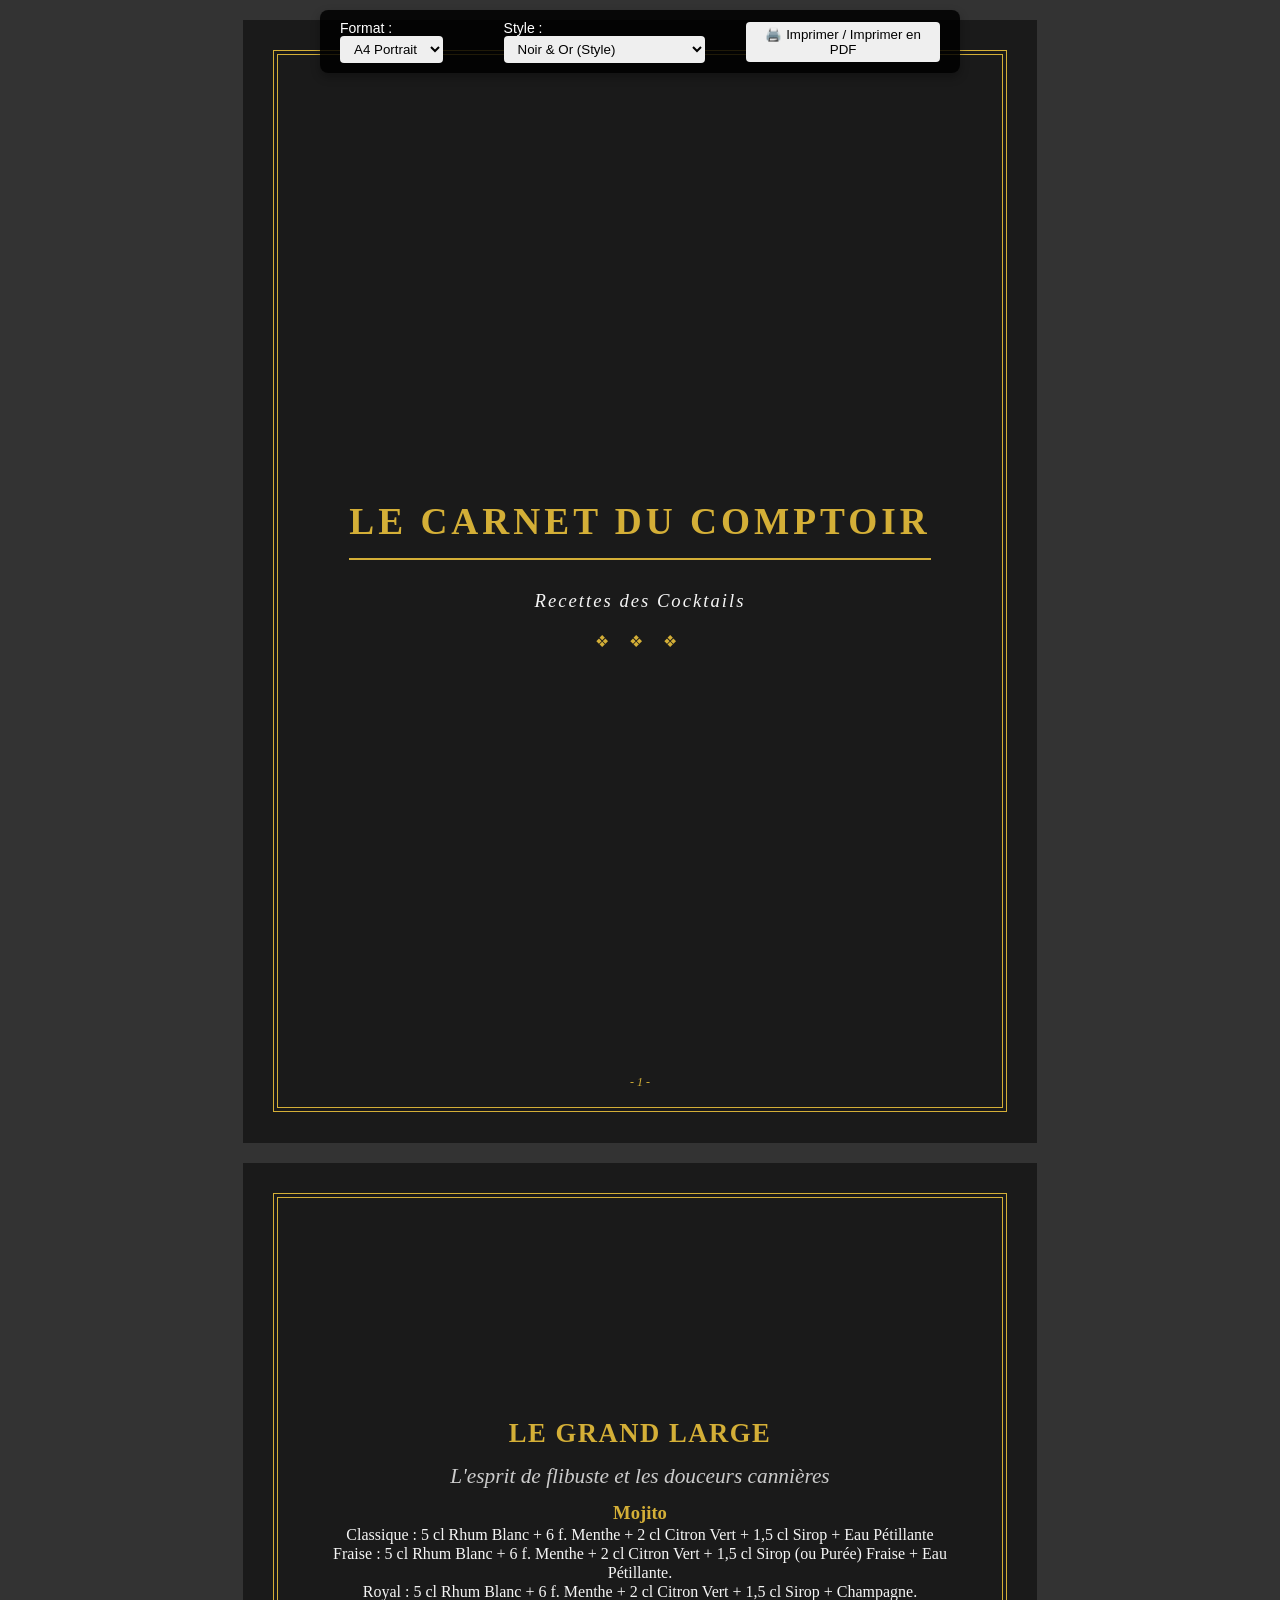
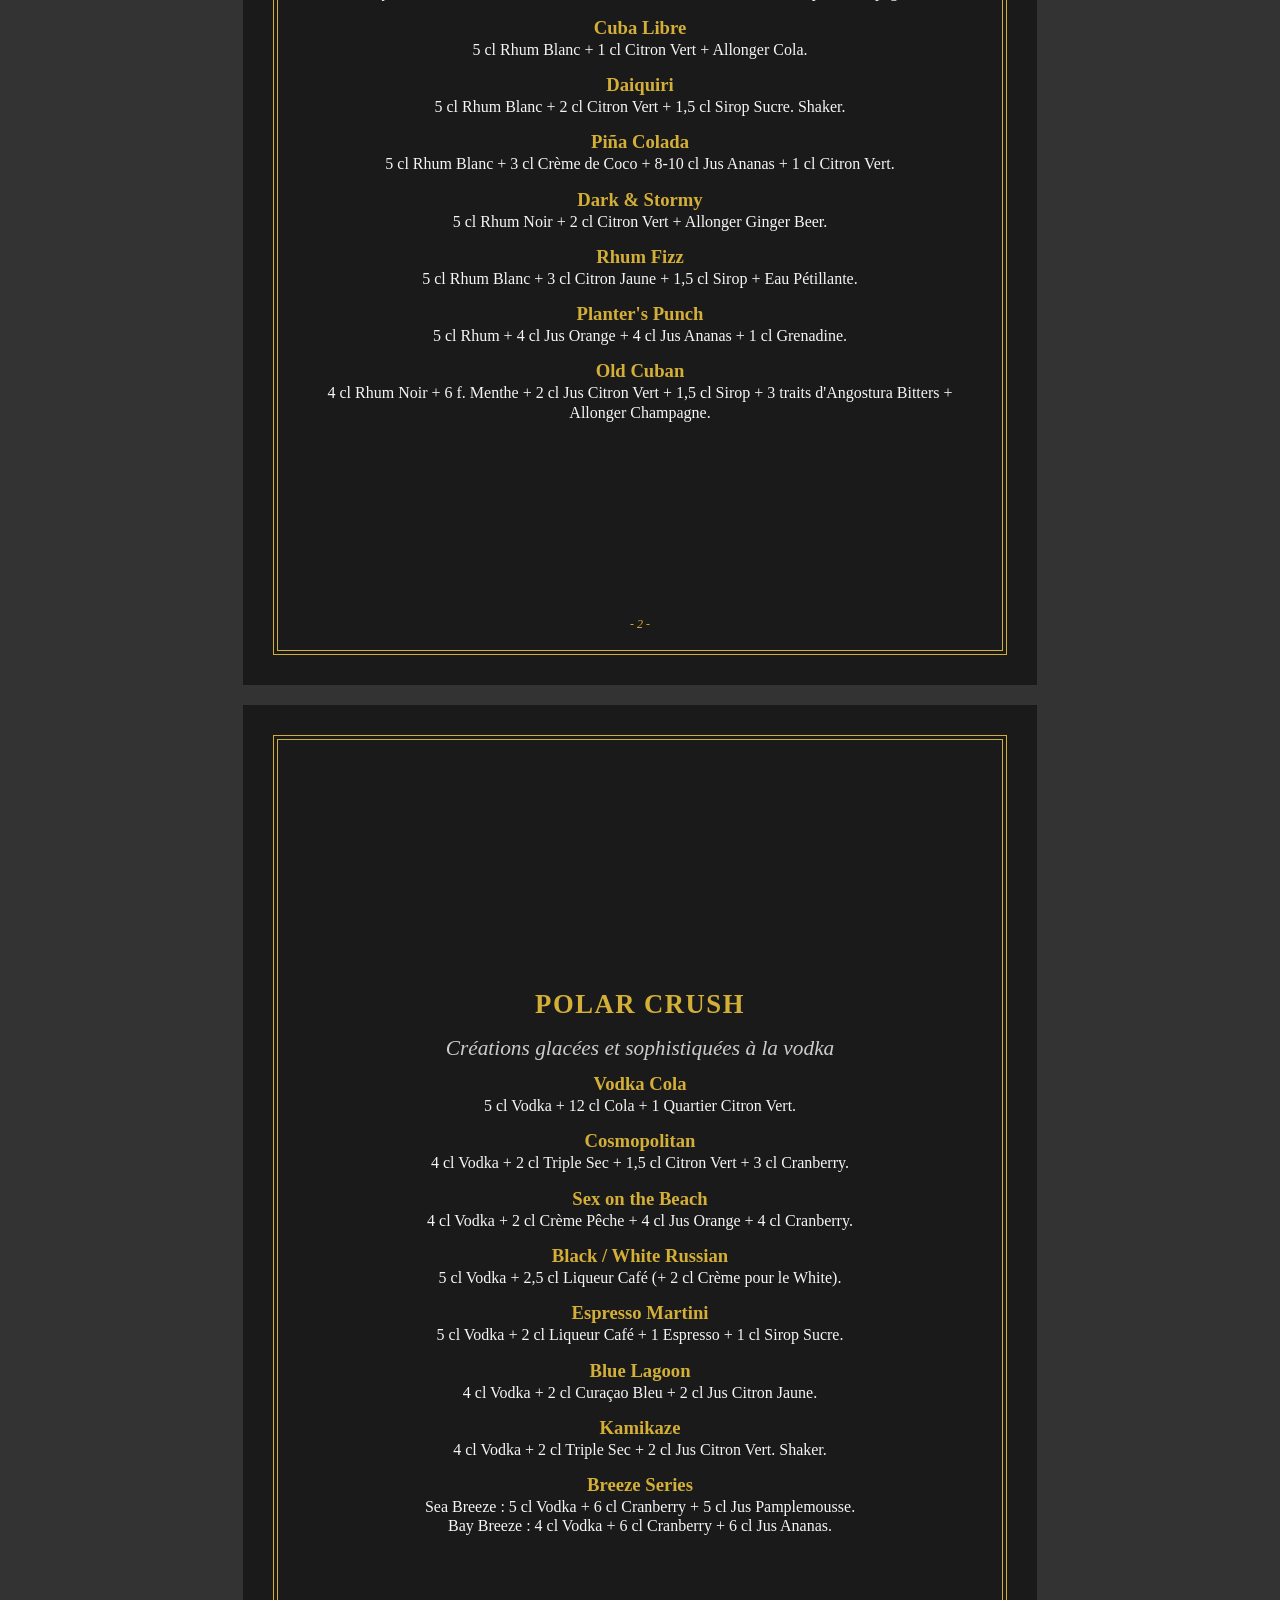
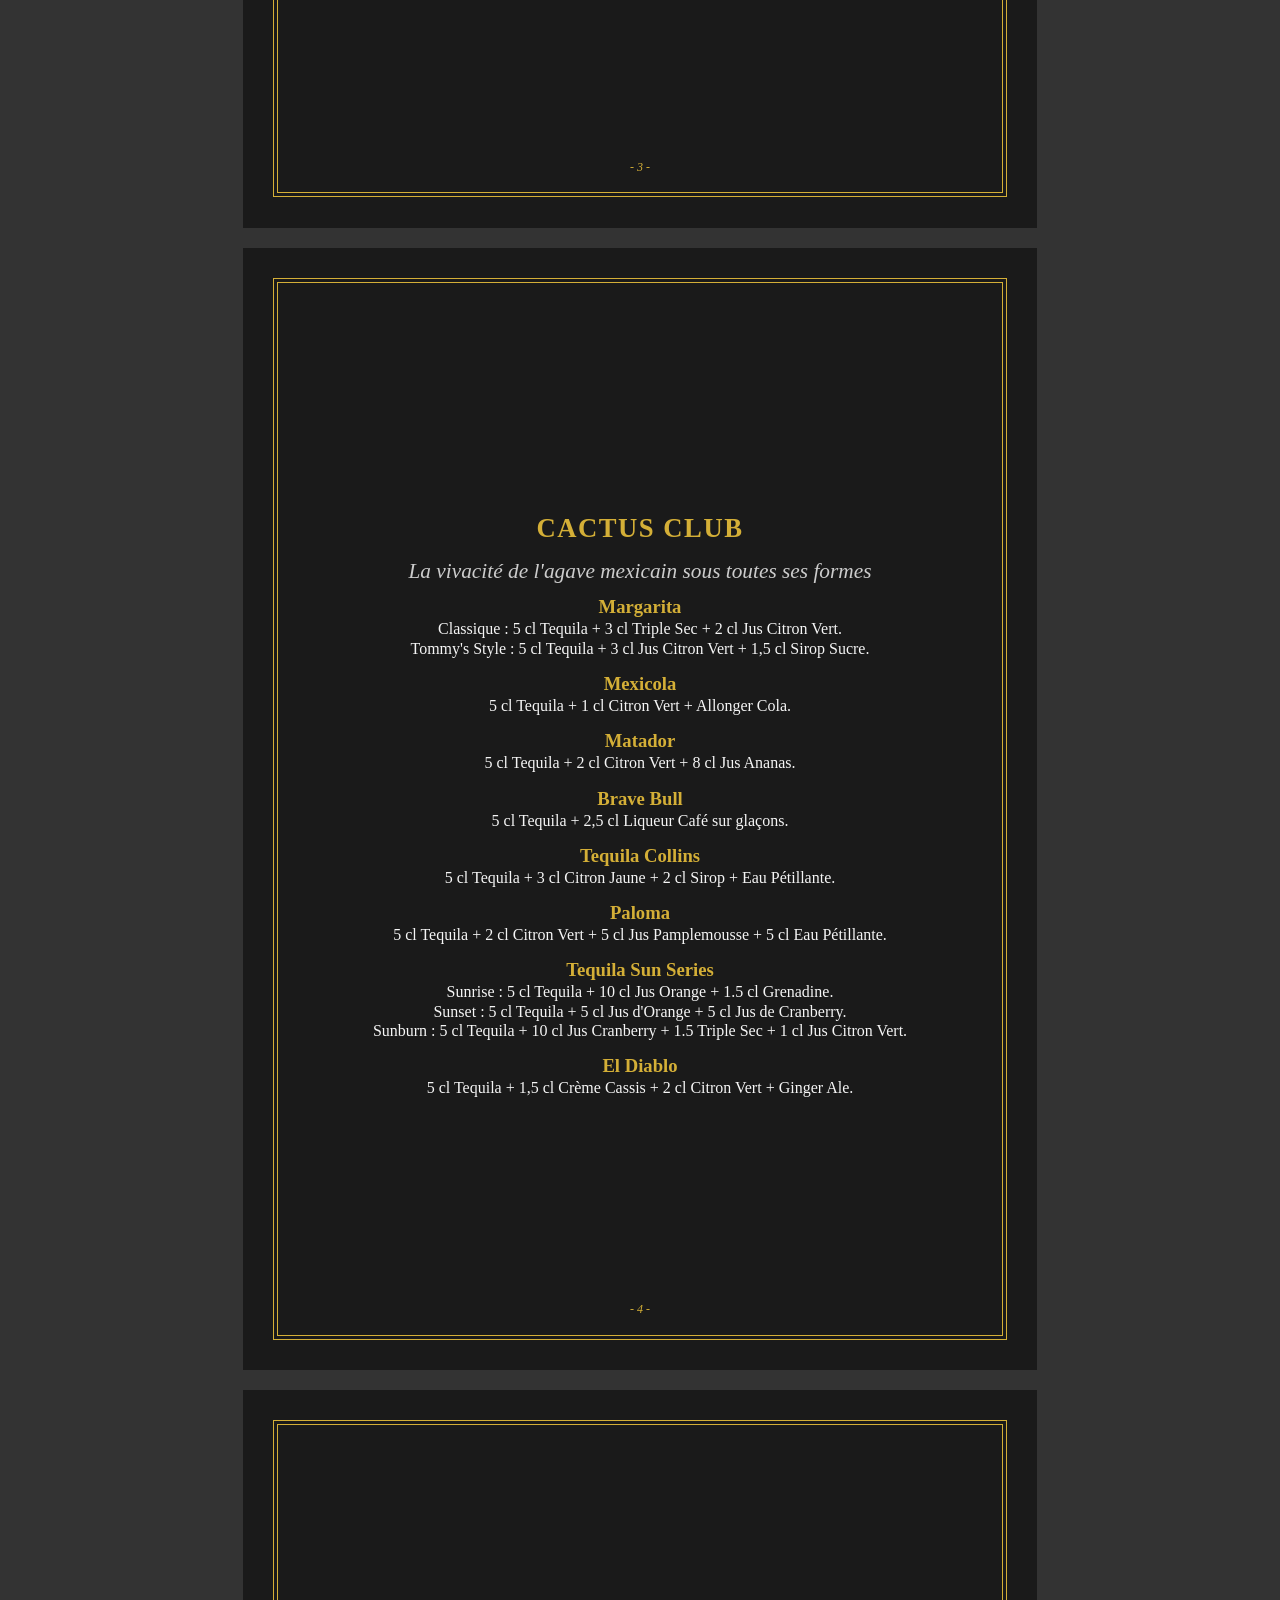
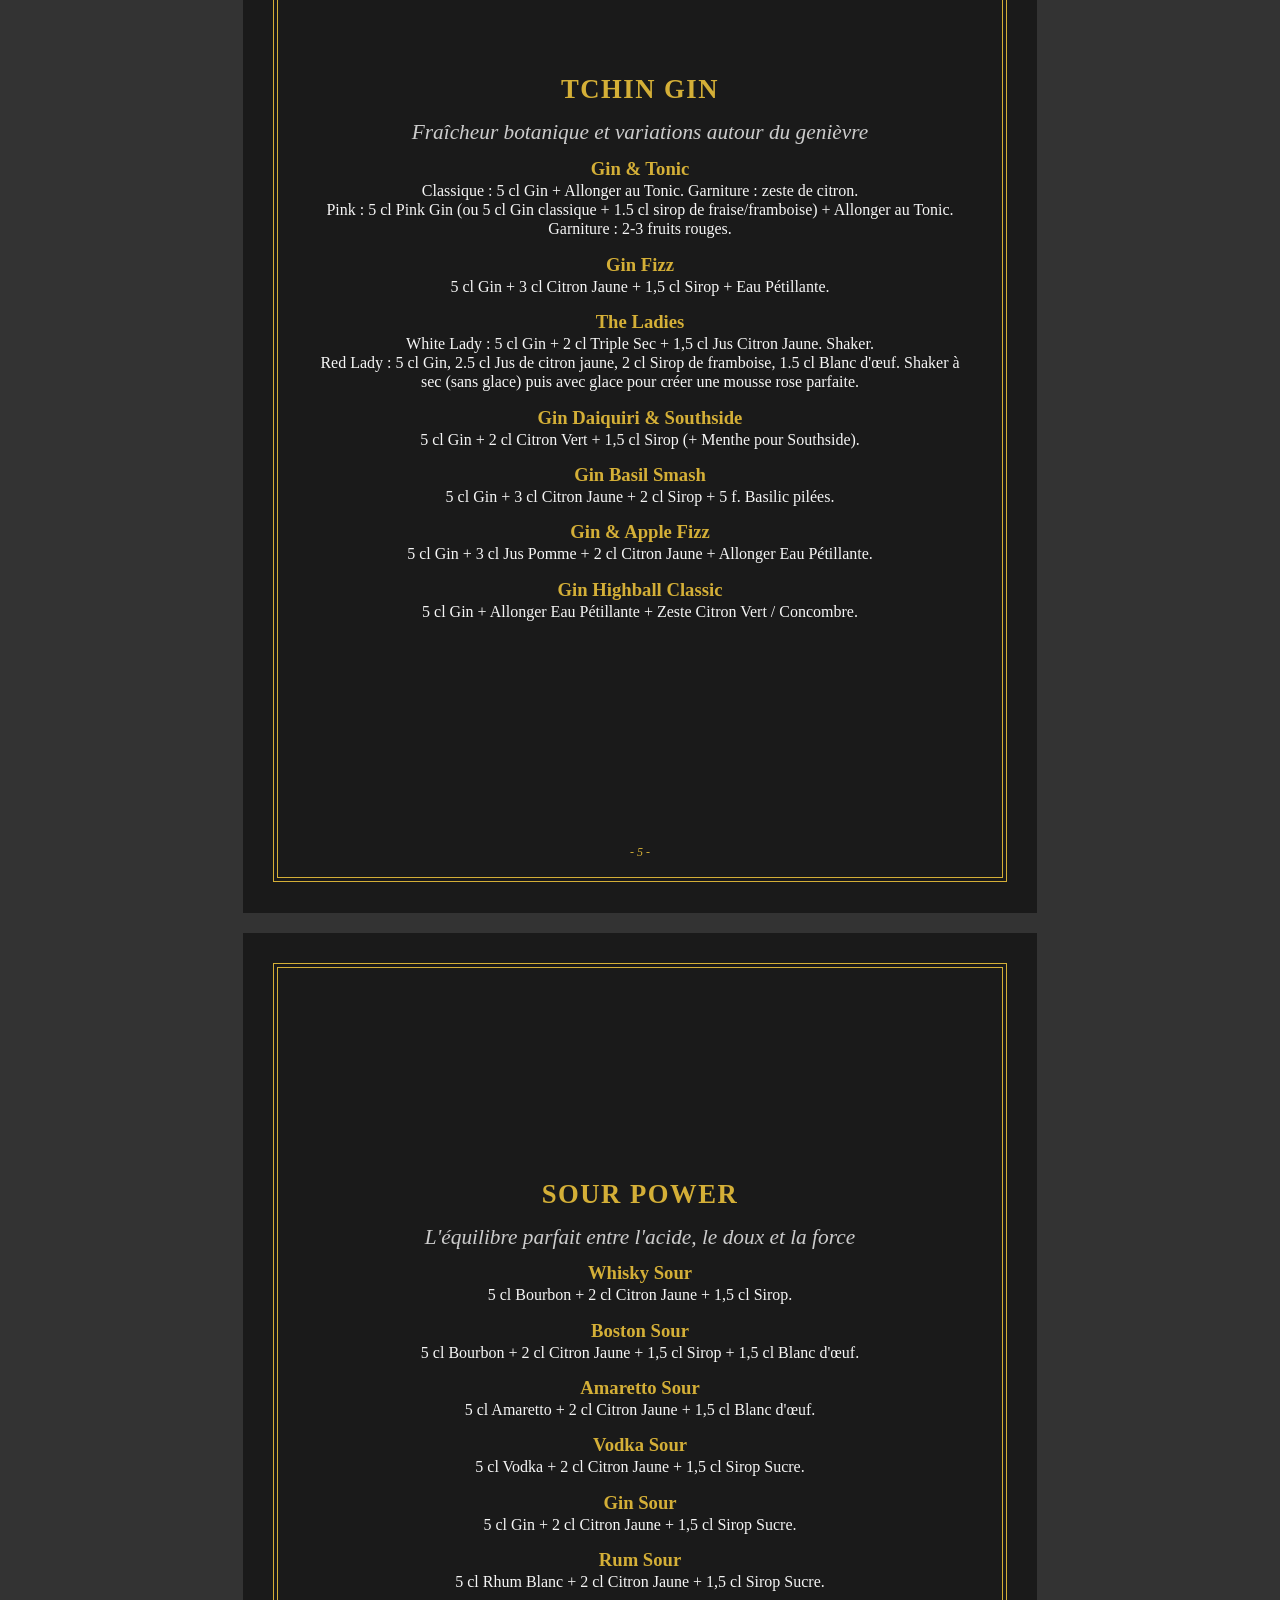
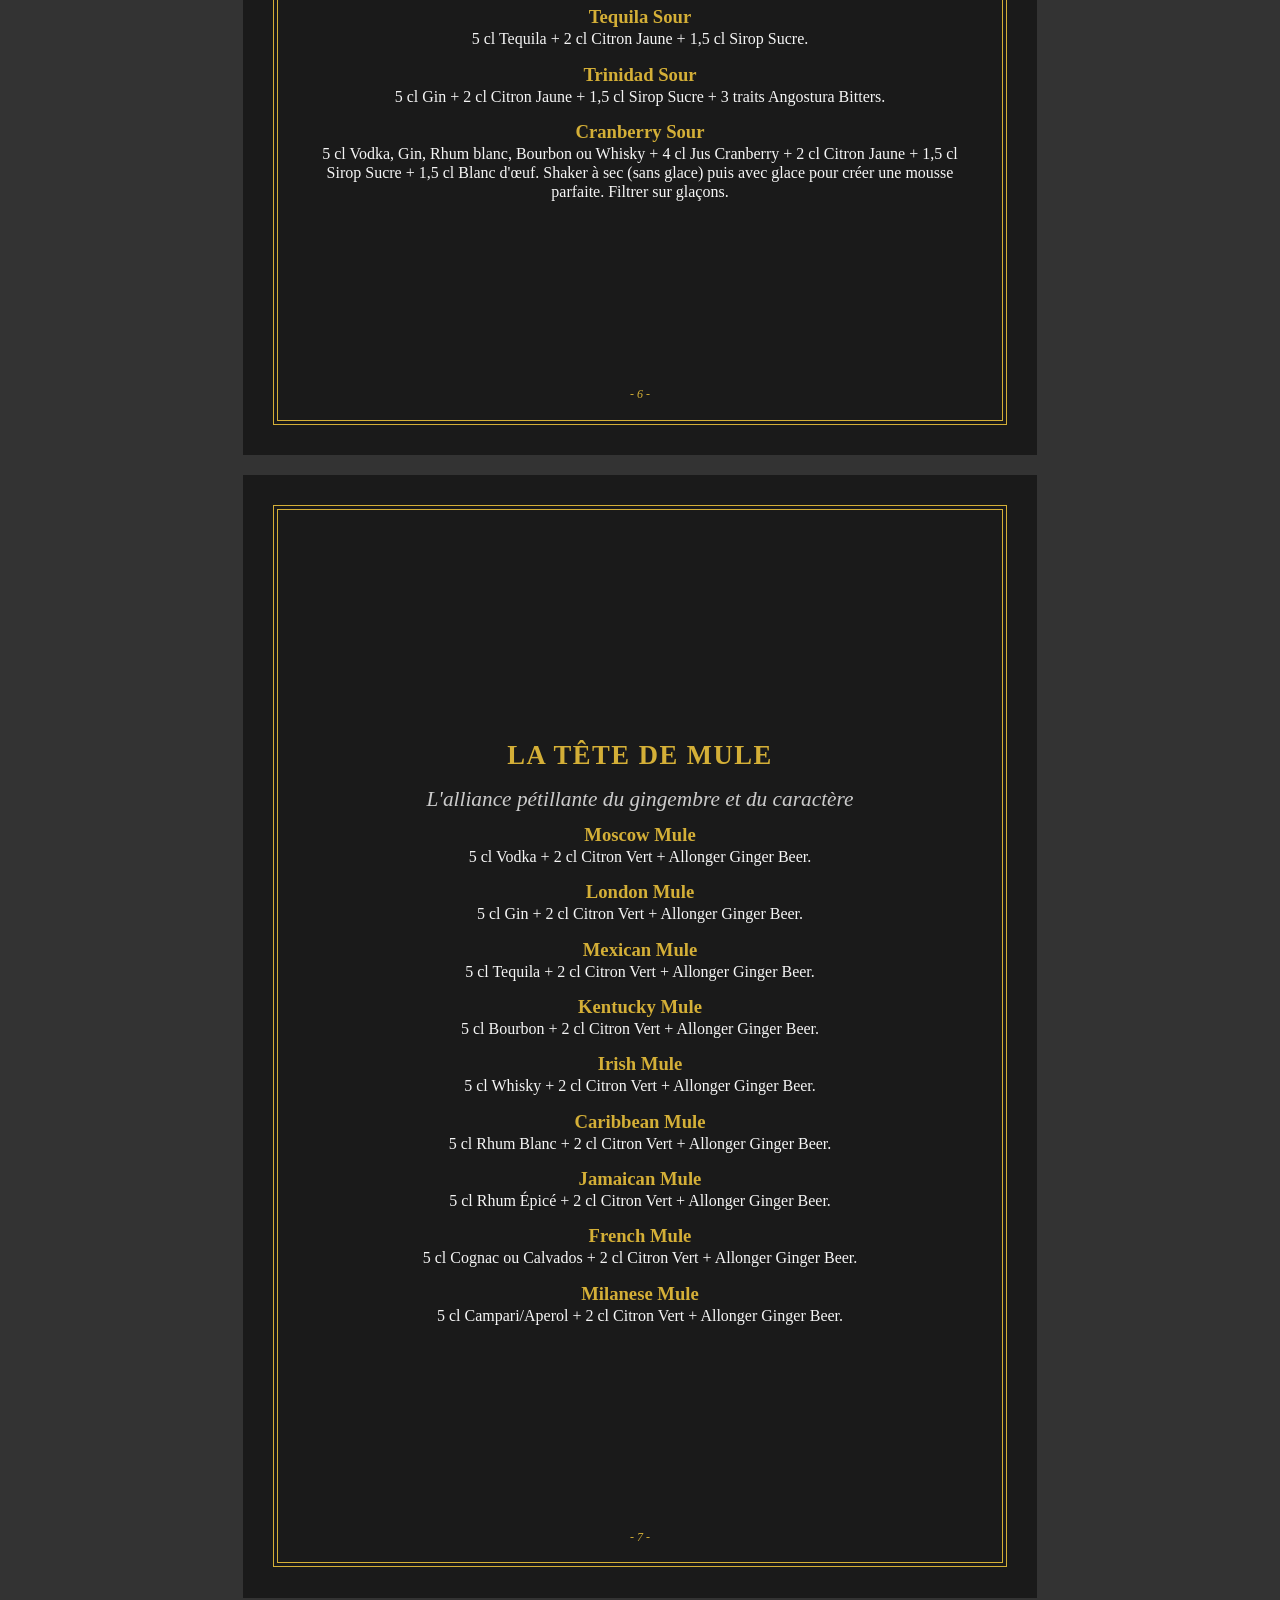
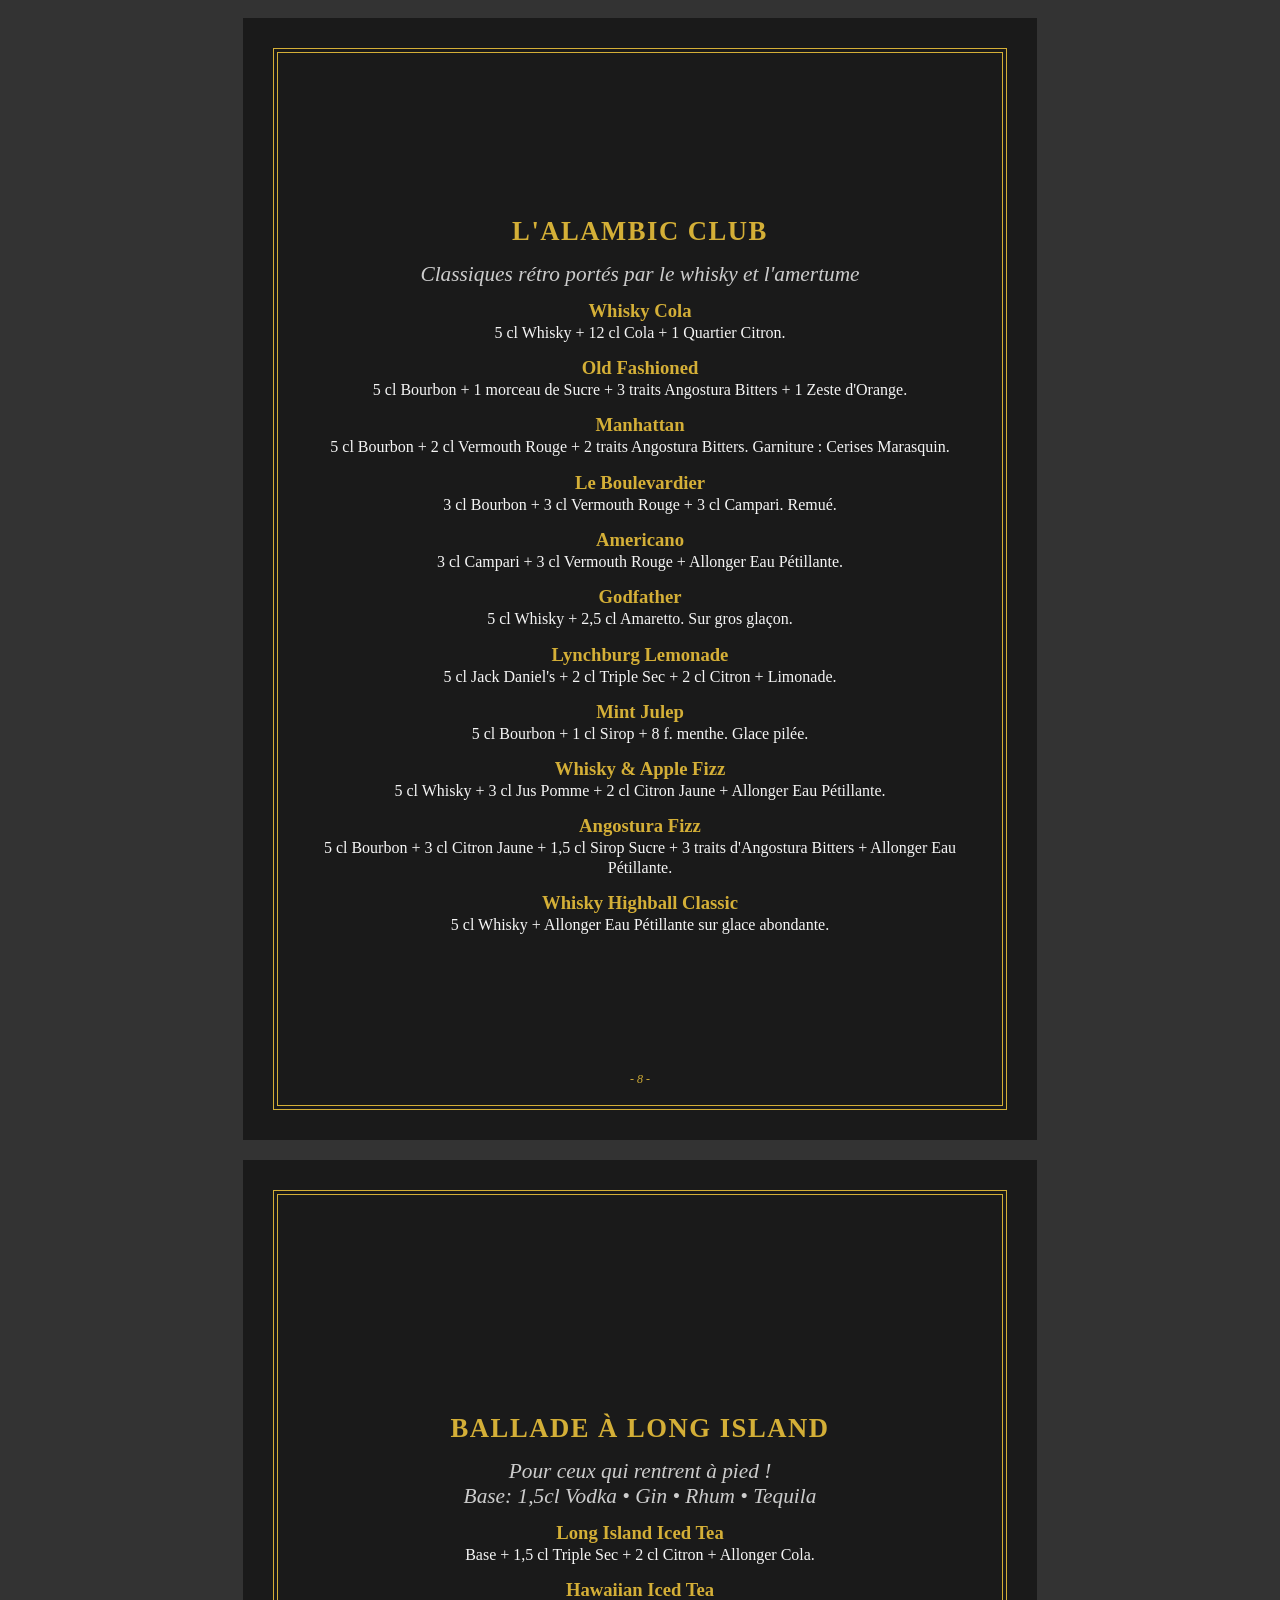
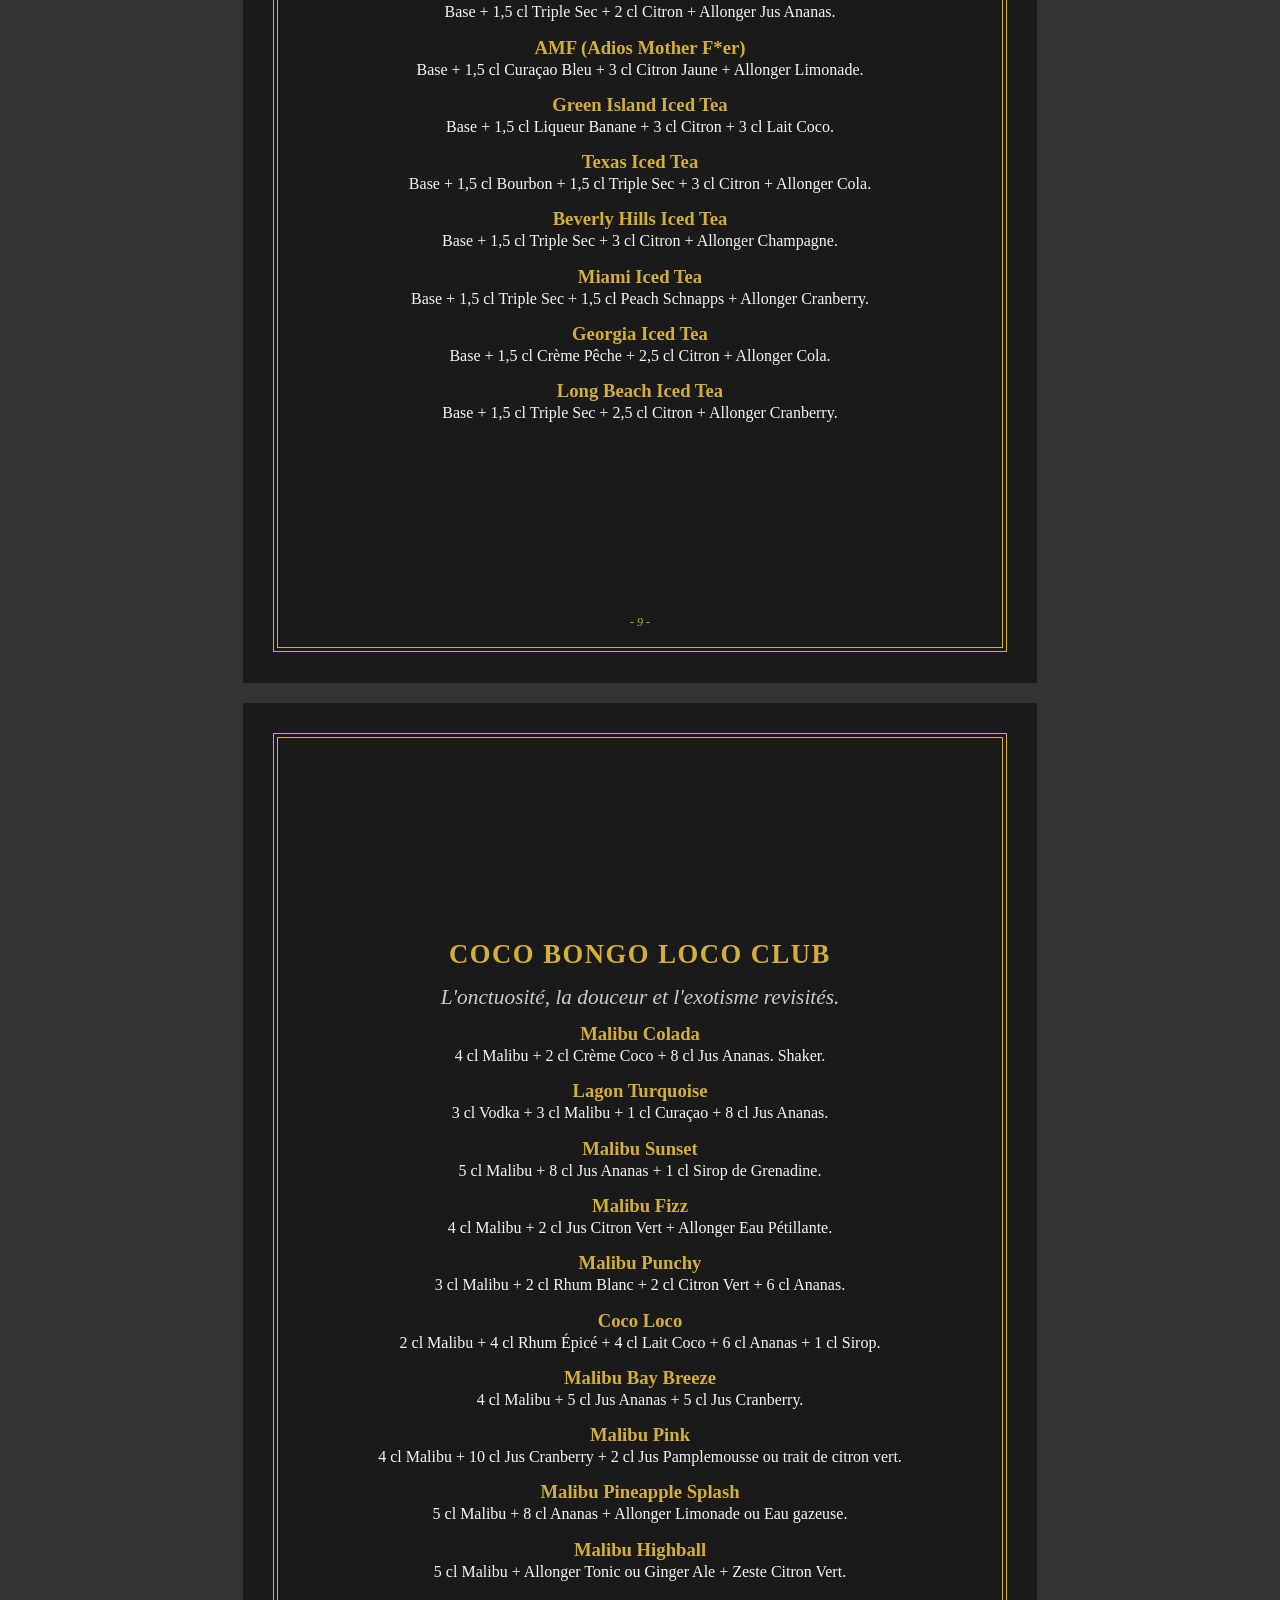
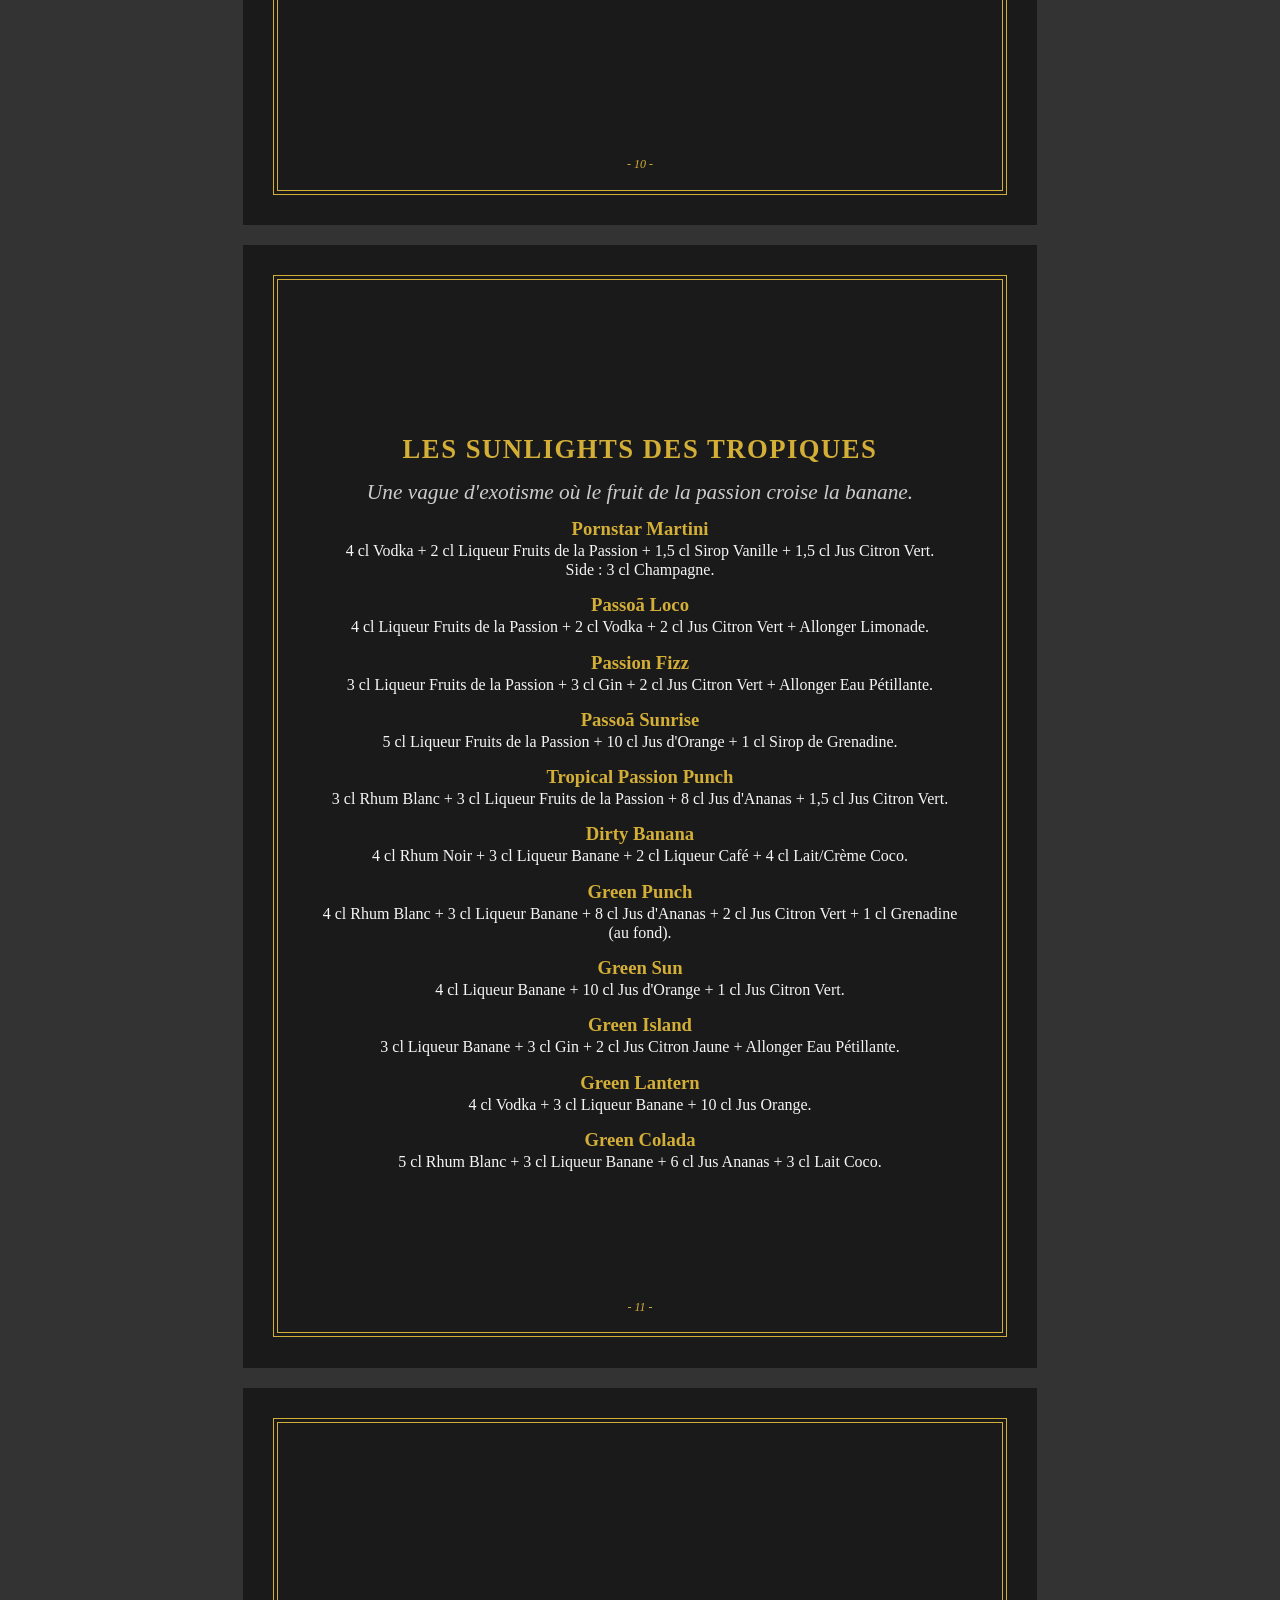
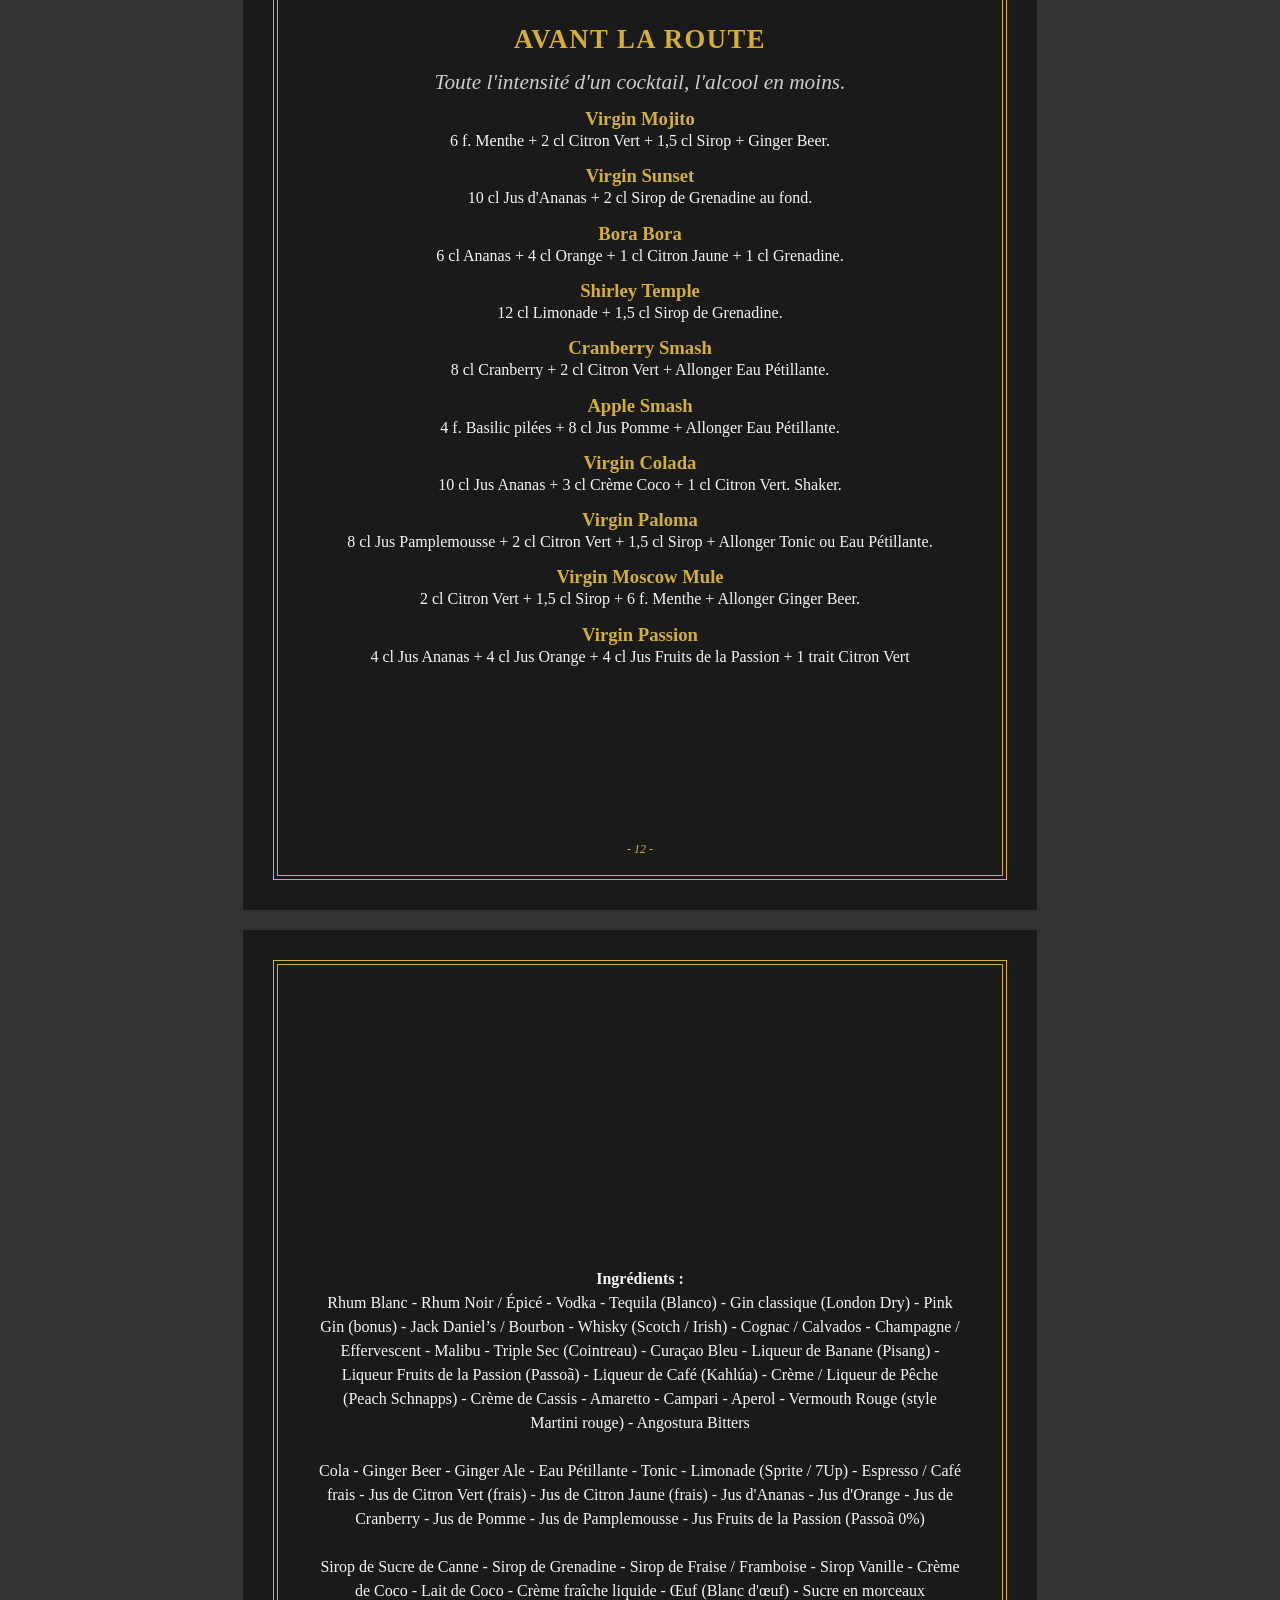
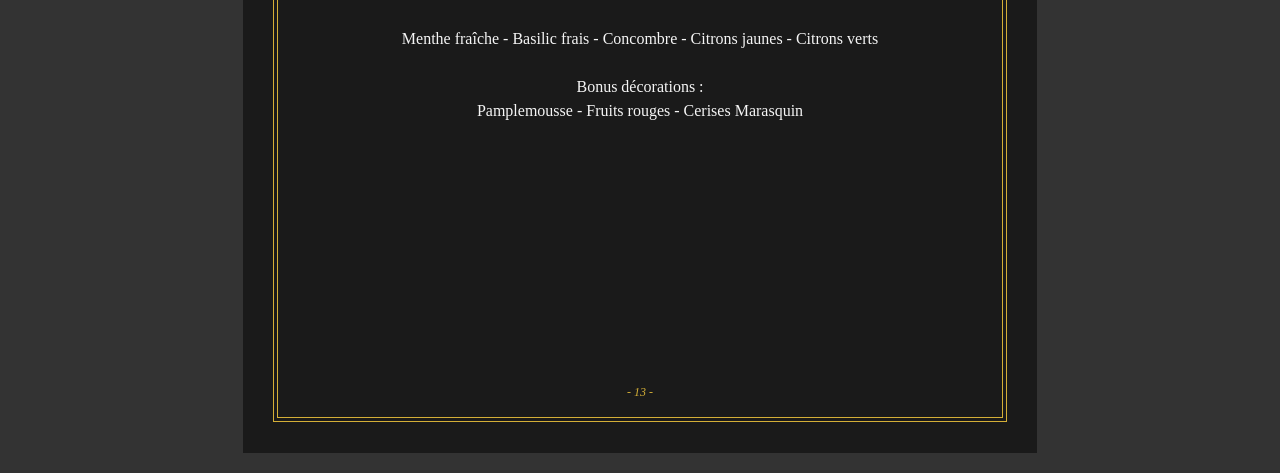
==== index.html @ 56a78869 "2 more bananas" ====
<!doctype html>
<html lang="fr">
  <head>
    <meta charset="UTF-8" />
    <title>Le Carnet du Comptoir - Menu</title>
    <style>
      /* --- VARIABLES DE THÈMES --- */
      body.theme-dark {
        --bg-color: #1a1a1a;
        --text-color: #f5f5f5;
        --accent-color: #d4af37;
        --muted-text: #cccccc;
      }

      body.theme-light {
        --bg-color: #ffffff;
        --text-color: #111111;
        --accent-color: #000000;
        --muted-text: #555555;
      }

      /* --- REGLES GÉNÉRALES --- */
      *,
      *::before,
      *::after {
        box-sizing: border-box;
      }

      body {
        margin: 0;
        padding: 0;
        font-family: "Times New Roman", Times, serif;
        background-color: #333333; /* Fond gris hors impression pour contraster le papier */
        -webkit-print-color-adjust: exact;
        print-color-adjust: exact;
      }

      /* BARRE DE CONTRÔLE (Ecran uniquement) */
      .control-panel {
        position: fixed;
        top: 10px;
        left: 50%;
        transform: translateX(-50%);
        background: rgba(0, 0, 0, 0.85);
        color: #fff;
        padding: 10px 20px;
        border-radius: 8px;
        display: flex;
        gap: 15px;
        align-items: center;
        z-index: 1000;
        box-shadow: 0 4px 10px rgba(0, 0, 0, 0.3);
        font-family: sans-serif;
        font-size: 14px;
      }

      .control-panel select,
      .control-panel button {
        padding: 5px 10px;
        border-radius: 4px;
        border: none;
        cursor: pointer;
      }

      /* --- FORMATS DES PAGES (A4 vs A5) --- */
      body.format-a4 .menu-page {
        width: 210mm;
        height: 297mm;
        padding: 18mm 20mm 16mm 20mm;
        font-size: 10pt;
      }
      body.format-a4 .cover h1 {
        font-size: 28pt;
      }
      body.format-a4 .section-title {
        font-size: 20pt;
      }
      body.format-a4 .section-subtitle {
        font-size: 16pt;
      }
      body.format-a4 .cocktail-name {
        font-size: 14pt;
      }
      body.format-a4 .cocktail-recipe {
        font-size: 12pt;
      }
      body.format-a4 .page-number {
        bottom: 14mm;
      }
      body.format-a4 .ingredients {
        font-size: 12pt;
        line-height: 1.5;
      }

      body.format-a5 .menu-page {
        width: 148mm;
        height: 210mm;
        padding: 12mm 14mm 10mm 14mm;
        font-size: 8.5pt;
      }
      body.format-a5 .cover h1 {
        font-size: 20pt;
      }
      body.format-a5 .section-title {
        font-size: 16pt;
      }
      body.format-a5 .section-subtitle {
        font-size: 14pt;
        margin-bottom: 6px;
      }
      body.format-a5 .cocktail-list {
        margin-bottom: 0px;
      }
      body.format-a5 .cocktail-item {
        margin-bottom: 10px;
      }
      body.format-a5 .cocktail-name {
        font-size: 12pt;
      }
      body.format-a5 .cocktail-recipe {
        font-size: 10pt;
      }
      body.format-a5 .ingredients {
        font-size: 10pt;
      }
      body.format-a5 .page-number {
        bottom: 12mm;
      }

      /* --- CONTENUS DE PAGE --- */
      .menu-page {
        position: relative;
        margin: 20px auto;
        background-color: var(--bg-color);
        color: var(--text-color);
        display: flex;
        flex-direction: column;
        justify-content: space-evenly;
        page-break-after: always;
        break-after: page;
        overflow: hidden;
      }

      .page-border {
        position: absolute;
        top: 8mm;
        bottom: 8mm;
        left: 8mm;
        right: 8mm;
        border: 1.5px solid var(--accent-color);
        outline: 1px solid var(--accent-color);
        outline-offset: -5px;
        pointer-events: none;
        z-index: 10;
      }

      .cover {
        display: flex;
        flex-direction: column;
        justify-content: center;
        align-items: center;
        flex-grow: 1;
        text-align: center;
        width: 100%;
      }

      .cover h1 {
        letter-spacing: 4px;
        color: var(--accent-color);
        margin: 0 0 15px 0;
        text-transform: uppercase;
        font-weight: bold;
        border-bottom: 2px double var(--accent-color);
        padding-bottom: 15px;
        display: inline-block;
      }

      .cover .subtitle {
        font-size: 1.4em;
        font-style: italic;
        color: var(--text-color);
        margin-top: 15px;
        letter-spacing: 2px;
      }

      .cover .ornament {
        font-size: 1.2em;
        color: var(--accent-color);
        margin: 20px 0;
        letter-spacing: 8px;
      }

      .page-content {
        display: flex;
        flex-direction: column;
        width: 100%;
        height: 100%;
        justify-content: space-evenly;
      }

      .section-block {
        break-inside: avoid;
      }

      .section-title {
        text-transform: uppercase;
        letter-spacing: 1.5px;
        color: var(--accent-color);
        margin-top: 0;
        margin-bottom: 4mm;
        text-align: center;
        font-weight: bold;
      }

      .section-subtitle {
        font-style: italic;
        color: var(--muted-text);
        margin-bottom: 12px;
        line-height: 1.2;
        text-align: center;
      }

      .ingredients {
        line-height: 1.3;
        color: var(--text-color);
        text-align: center;
      }

      .cocktail-list {
        margin-bottom: 5px;
      }

      .cocktail-item {
        margin-bottom: 4mm;
        break-inside: avoid;
        text-align: center;
      }

      .cocktail-name {
        margin-bottom: 1.5mm;
        font-weight: bold;
        color: var(--accent-color);
        margin-bottom: 1px;
        text-align: center;
      }

      .cocktail-recipe {
        color: var(--text-color);
        line-height: 1.2;
        text-align: center;
      }

      .page-number {
        position: absolute;
        left: 0;
        right: 0;
        text-align: center;
        font-size: 9pt;
        color: var(--accent-color);
        font-style: italic;
        z-index: 20;
      }

      .separator {
        text-align: center;
        margin: 8px 0;
        color: var(--accent-color);
        font-size: 10pt;
        break-inside: avoid;
      }

      /* --- GESTION IMPRESSION (@MEDIA PRINT) --- */
      @media print {
        .control-panel {
          display: none !important;
        }

        body {
          background-color: transparent;
        }

        .menu-page {
          margin: 0;
          box-shadow: none;
        }

        /* Définition dynamique des règles de page selon le format */
        body.format-a4 {
          @page {
            size: A4 portrait;
            margin: 0;
          }
        }

        body.format-a5 {
          @page {
            size: A5 portrait;
            margin: 0;
          }
        }
      }
    </style>
  </head>

  <body class="theme-dark format-a4">
    <!-- PANNEAU DE CONTRÔLE SUR ÉCRAN -->
    <div class="control-panel">
      <label
        >Format :
        <select id="formatSelect" onchange="updateProfile()">
          <option value="format-a4">A4 Portrait</option>
          <option value="format-a5">A5 Portrait</option>
        </select>
      </label>

      <label
        >Style :
        <select id="themeSelect" onchange="updateProfile()">
          <option value="theme-dark">Noir & Or (Style)</option>
          <option value="theme-light">Blanc & Noir (Économique)</option>
        </select>
      </label>

      <button onclick="window.print()">🖨️ Imprimer / Imprimer en PDF</button>
    </div>

    <!-- PAGE 1: COUVERTURE & INGRÉDIENTS -->
    <div class="menu-page">
      <div class="page-border"></div>
      <div class="cover">
        <h1>Le Carnet du Comptoir</h1>
        <div class="subtitle">Recettes des Cocktails</div>
        <div class="ornament">❖&nbsp;❖&nbsp;❖</div>
      </div>
      <div class="page-number">- 1 -</div>
    </div>

    <!-- PAGE 2: LES GRANDS VOYAGES & L'ÉVASION -->
    <div class="menu-page">
      <div class="page-border"></div>
      <div class="page-content">
        <div class="section-block">
          <div class="section-title">Le Grand Large</div>
          <div class="section-subtitle">
            L'esprit de flibuste et les douceurs cannières
          </div>
          <div class="cocktail-list">
            <div class="cocktail-item">
              <div class="cocktail-name">Mojito</div>
              <div class="cocktail-recipe">
                Classique : 5 cl Rhum Blanc + 6 f. Menthe + 2 cl Citron Vert +
                1,5 cl Sirop + Eau Pétillante<br />
                Fraise : 5 cl Rhum Blanc + 6 f. Menthe + 2 cl Citron Vert + 1,5
                cl Sirop (ou Purée) Fraise + Eau Pétillante.<br />
                Royal : 5 cl Rhum Blanc + 6 f. Menthe + 2 cl Citron Vert + 1,5
                cl Sirop + Champagne.
              </div>
            </div>
            <div class="cocktail-item">
              <div class="cocktail-name">Cuba Libre</div>
              <div class="cocktail-recipe">
                5 cl Rhum Blanc + 1 cl Citron Vert + Allonger Cola.
              </div>
            </div>
            <div class="cocktail-item">
              <div class="cocktail-name">Daiquiri</div>
              <div class="cocktail-recipe">
                5 cl Rhum Blanc + 2 cl Citron Vert + 1,5 cl Sirop Sucre. Shaker.
              </div>
            </div>
            <div class="cocktail-item">
              <div class="cocktail-name">Piña Colada</div>
              <div class="cocktail-recipe">
                5 cl Rhum Blanc + 3 cl Crème de Coco + 8-10 cl Jus Ananas + 1 cl
                Citron Vert.<br />
              </div>
            </div>
            <div class="cocktail-item">
              <div class="cocktail-name">Dark & Stormy</div>
              <div class="cocktail-recipe">
                5 cl Rhum Noir + 2 cl Citron Vert + Allonger Ginger Beer.
              </div>
            </div>
            <div class="cocktail-item">
              <div class="cocktail-name">Rhum Fizz</div>
              <div class="cocktail-recipe">
                5 cl Rhum Blanc + 3 cl Citron Jaune + 1,5 cl Sirop + Eau
                Pétillante.
              </div>
            </div>
            <div class="cocktail-item">
              <div class="cocktail-name">Planter's Punch</div>
              <div class="cocktail-recipe">
                5 cl Rhum + 4 cl Jus Orange + 4 cl Jus Ananas + 1 cl Grenadine.
              </div>
            </div>
            <div class="cocktail-item">
              <div class="cocktail-name">Old Cuban</div>
              <div class="cocktail-recipe">
                4 cl Rhum Noir + 6 f. Menthe + 2 cl Jus Citron Vert + 1,5 cl
                Sirop + 3 traits d'Angostura Bitters + Allonger Champagne.
              </div>
            </div>
          </div>
        </div>
      </div>
      <div class="page-number">- 2 -</div>
    </div>

    <!-- PAGE 3: LES GRANDS VOYAGES & L'ÉVASION -->
    <div class="menu-page">
      <div class="page-border"></div>
      <div class="page-content">
        <div class="section-block">
          <div class="section-title">Polar Crush</div>
          <div class="section-subtitle">
            Créations glacées et sophistiquées à la vodka
          </div>
          <div class="cocktail-list">
            <div class="cocktail-item">
              <div class="cocktail-name">Vodka Cola</div>
              <div class="cocktail-recipe">
                5 cl Vodka + 12 cl Cola + 1 Quartier Citron Vert.
              </div>
            </div>
            <div class="cocktail-item">
              <div class="cocktail-name">Cosmopolitan</div>
              <div class="cocktail-recipe">
                4 cl Vodka + 2 cl Triple Sec + 1,5 cl Citron Vert + 3 cl
                Cranberry.
              </div>
            </div>
            <div class="cocktail-item">
              <div class="cocktail-name">Sex on the Beach</div>
              <div class="cocktail-recipe">
                4 cl Vodka + 2 cl Crème Pêche + 4 cl Jus Orange + 4 cl
                Cranberry.
              </div>
            </div>
            <div class="cocktail-item">
              <div class="cocktail-name">Black / White Russian</div>
              <div class="cocktail-recipe">
                5 cl Vodka + 2,5 cl Liqueur Café (+ 2 cl Crème pour le White).
              </div>
            </div>
            <div class="cocktail-item">
              <div class="cocktail-name">Espresso Martini</div>
              <div class="cocktail-recipe">
                5 cl Vodka + 2 cl Liqueur Café + 1 Espresso + 1 cl Sirop Sucre.
              </div>
            </div>
            <div class="cocktail-item">
              <div class="cocktail-name">Blue Lagoon</div>
              <div class="cocktail-recipe">
                4 cl Vodka + 2 cl Curaçao Bleu + 2 cl Jus Citron Jaune.
              </div>
            </div>
            <div class="cocktail-item">
              <div class="cocktail-name">Kamikaze</div>
              <div class="cocktail-recipe">
                4 cl Vodka + 2 cl Triple Sec + 2 cl Jus Citron Vert. Shaker.
              </div>
            </div>
            <div class="cocktail-item">
              <div class="cocktail-name">Breeze Series</div>
              <div class="cocktail-recipe">
                Sea Breeze : 5 cl Vodka + 6 cl Cranberry + 5 cl Jus
                Pamplemousse.<br />
                Bay Breeze : 4 cl Vodka + 6 cl Cranberry + 6 cl Jus Ananas.
              </div>
            </div>
          </div>
        </div>
      </div>
      <div class="page-number">- 3 -</div>
    </div>

    <!-- PAGE 4: LES SPIRITUEUX BOTANIQUES -->
    <div class="menu-page">
      <div class="page-border"></div>
      <div class="page-content">
        <div class="section-block">
          <div class="section-title">Cactus Club</div>
          <div class="section-subtitle">
            La vivacité de l'agave mexicain sous toutes ses formes
          </div>
          <div class="cocktail-list">
            <div class="cocktail-item">
              <div class="cocktail-name">Margarita</div>
              <div class="cocktail-recipe">
                Classique : 5 cl Tequila + 3 cl Triple Sec + 2 cl Jus Citron
                Vert.<br />
                Tommy's Style : 5 cl Tequila + 3 cl Jus Citron Vert + 1,5 cl
                Sirop Sucre.
              </div>
            </div>
            <div class="cocktail-item">
              <div class="cocktail-name">Mexicola</div>
              <div class="cocktail-recipe">
                5 cl Tequila + 1 cl Citron Vert + Allonger Cola.
              </div>
            </div>
            <div class="cocktail-item">
              <div class="cocktail-name">Matador</div>
              <div class="cocktail-recipe">
                5 cl Tequila + 2 cl Citron Vert + 8 cl Jus Ananas.
              </div>
            </div>
            <div class="cocktail-item">
              <div class="cocktail-name">Brave Bull</div>
              <div class="cocktail-recipe">
                5 cl Tequila + 2,5 cl Liqueur Café sur glaçons.
              </div>
            </div>
            <div class="cocktail-item">
              <div class="cocktail-name">Tequila Collins</div>
              <div class="cocktail-recipe">
                5 cl Tequila + 3 cl Citron Jaune + 2 cl Sirop + Eau Pétillante.
              </div>
            </div>
            <div class="cocktail-item">
              <div class="cocktail-name">Paloma</div>
              <div class="cocktail-recipe">
                5 cl Tequila + 2 cl Citron Vert + 5 cl Jus Pamplemousse + 5 cl
                Eau Pétillante.
              </div>
            </div>
            <div class="cocktail-item">
              <div class="cocktail-name">Tequila Sun Series</div>
              <div class="cocktail-recipe">
                Sunrise : 5 cl Tequila + 10 cl Jus Orange + 1.5 cl Grenadine.<br />
                Sunset : 5 cl Tequila + 5 cl Jus d'Orange + 5 cl Jus de
                Cranberry.<br />
                Sunburn : 5 cl Tequila + 10 cl Jus Cranberry + 1.5 Triple Sec +
                1 cl Jus Citron Vert.
              </div>
            </div>
            <div class="cocktail-item">
              <div class="cocktail-name">El Diablo</div>
              <div class="cocktail-recipe">
                5 cl Tequila + 1,5 cl Crème Cassis + 2 cl Citron Vert + Ginger
                Ale.
              </div>
            </div>
          </div>
        </div>
        <div class="page-number">- 4 -</div>
      </div>
    </div>

    <!-- PAGE 5: LES SPIRITUEUX BOTANIQUES -->
    <div class="menu-page">
      <div class="page-border"></div>
      <div class="page-content">
        <div class="section-block">
          <div class="section-title">Tchin Gin</div>
          <div class="section-subtitle">
            Fraîcheur botanique et variations autour du genièvre
          </div>
          <div class="cocktail-list">
            <div class="cocktail-item">
              <div class="cocktail-name">Gin & Tonic</div>
              <div class="cocktail-recipe">
                Classique : 5 cl Gin + Allonger au Tonic. Garniture : zeste de
                citron.<br />
                Pink : 5 cl Pink Gin (ou 5 cl Gin classique + 1.5 cl sirop de
                fraise/framboise) + Allonger au Tonic. Garniture : 2-3 fruits
                rouges.
              </div>
            </div>
            <div class="cocktail-item">
              <div class="cocktail-name">Gin Fizz</div>
              <div class="cocktail-recipe">
                5 cl Gin + 3 cl Citron Jaune + 1,5 cl Sirop + Eau Pétillante.
              </div>
            </div>
            <div class="cocktail-item">
              <div class="cocktail-name">The Ladies</div>
              <div class="cocktail-recipe">
                White Lady : 5 cl Gin + 2 cl Triple Sec + 1,5 cl Jus Citron
                Jaune. Shaker.<br />
                Red Lady : 5 cl Gin, 2.5 cl Jus de citron jaune, 2 cl Sirop de
                framboise, 1.5 cl Blanc d'œuf. Shaker à sec (sans glace) puis
                avec glace pour créer une mousse rose parfaite.
              </div>
            </div>
            <div class="cocktail-item">
              <div class="cocktail-name">Gin Daiquiri & Southside</div>
              <div class="cocktail-recipe">
                5 cl Gin + 2 cl Citron Vert + 1,5 cl Sirop (+ Menthe pour
                Southside).
              </div>
            </div>
            <div class="cocktail-item">
              <div class="cocktail-name">Gin Basil Smash</div>
              <div class="cocktail-recipe">
                5 cl Gin + 3 cl Citron Jaune + 2 cl Sirop + 5 f. Basilic pilées.
              </div>
            </div>
            <div class="cocktail-item">
              <div class="cocktail-name">Gin & Apple Fizz</div>
              <div class="cocktail-recipe">
                5 cl Gin + 3 cl Jus Pomme + 2 cl Citron Jaune + Allonger Eau
                Pétillante.
              </div>
            </div>
            <div class="cocktail-item">
              <div class="cocktail-name">Gin Highball Classic</div>
              <div class="cocktail-recipe">
                5 cl Gin + Allonger Eau Pétillante + Zeste Citron Vert /
                Concombre.
              </div>
            </div>
          </div>
        </div>
      </div>
      <div class="page-number">- 5 -</div>
    </div>

    <!-- PAGE 6: L'ART DES ÉQUILIBRES -->
    <div class="menu-page">
      <div class="page-border"></div>
      <div class="page-content">
        <div class="section-block">
          <div class="section-title">Sour Power</div>
          <div class="section-subtitle">
            L'équilibre parfait entre l'acide, le doux et la force
          </div>
          <div class="cocktail-list">
            <div class="cocktail-item">
              <div class="cocktail-name">Whisky Sour</div>
              <div class="cocktail-recipe">
                5 cl Bourbon + 2 cl Citron Jaune + 1,5 cl Sirop.
              </div>
            </div>
            <div class="cocktail-item">
              <div class="cocktail-name">Boston Sour</div>
              <div class="cocktail-recipe">
                5 cl Bourbon + 2 cl Citron Jaune + 1,5 cl Sirop + 1,5 cl Blanc
                d'œuf.
              </div>
            </div>
            <div class="cocktail-item">
              <div class="cocktail-name">Amaretto Sour</div>
              <div class="cocktail-recipe">
                5 cl Amaretto + 2 cl Citron Jaune + 1,5 cl Blanc d'œuf.
              </div>
            </div>
            <div class="cocktail-item">
              <div class="cocktail-name">Vodka Sour</div>
              <div class="cocktail-recipe">
                5 cl Vodka + 2 cl Citron Jaune + 1,5 cl Sirop Sucre.
              </div>
            </div>
            <div class="cocktail-item">
              <div class="cocktail-name">Gin Sour</div>
              <div class="cocktail-recipe">
                5 cl Gin + 2 cl Citron Jaune + 1,5 cl Sirop Sucre.
              </div>
            </div>
            <div class="cocktail-item">
              <div class="cocktail-name">Rum Sour</div>
              <div class="cocktail-recipe">
                5 cl Rhum Blanc + 2 cl Citron Jaune + 1,5 cl Sirop Sucre.
              </div>
            </div>
            <div class="cocktail-item">
              <div class="cocktail-name">Tequila Sour</div>
              <div class="cocktail-recipe">
                5 cl Tequila + 2 cl Citron Jaune + 1,5 cl Sirop Sucre.
              </div>
            </div>
            <div class="cocktail-item">
              <div class="cocktail-name">Trinidad Sour</div>
              <div class="cocktail-recipe">
                5 cl Gin + 2 cl Citron Jaune + 1,5 cl Sirop Sucre + 3 traits
                Angostura Bitters.
              </div>
            </div>
            <div class="cocktail-item">
              <div class="cocktail-name">Cranberry Sour</div>
              <div class="cocktail-recipe">
                5 cl Vodka, Gin, Rhum blanc, Bourbon ou Whisky + 4 cl Jus
                Cranberry + 2 cl Citron Jaune + 1,5 cl Sirop Sucre + 1,5 cl
                Blanc d'œuf. Shaker à sec (sans glace) puis avec glace pour
                créer une mousse parfaite. Filtrer sur glaçons.
              </div>
            </div>
          </div>
        </div>
      </div>
      <div class="page-number">- 6 -</div>
    </div>

    <!-- PAGE 7: L'ART DES ÉQUILIBRES -->
    <div class="menu-page">
      <div class="page-border"></div>
      <div class="page-content">
        <div class="section-block">
          <div class="section-title">La Tête de Mule</div>
          <div class="section-subtitle">
            L'alliance pétillante du gingembre et du caractère
          </div>
          <div class="cocktail-list">
            <div class="cocktail-item">
              <div class="cocktail-name">Moscow Mule</div>
              <div class="cocktail-recipe">
                5 cl Vodka + 2 cl Citron Vert + Allonger Ginger Beer.
              </div>
            </div>
            <div class="cocktail-item">
              <div class="cocktail-name">London Mule</div>
              <div class="cocktail-recipe">
                5 cl Gin + 2 cl Citron Vert + Allonger Ginger Beer.
              </div>
            </div>
            <div class="cocktail-item">
              <div class="cocktail-name">Mexican Mule</div>
              <div class="cocktail-recipe">
                5 cl Tequila + 2 cl Citron Vert + Allonger Ginger Beer.
              </div>
            </div>
            <div class="cocktail-item">
              <div class="cocktail-name">Kentucky Mule</div>
              <div class="cocktail-recipe">
                5 cl Bourbon + 2 cl Citron Vert + Allonger Ginger Beer.
              </div>
            </div>
            <div class="cocktail-item">
              <div class="cocktail-name">Irish Mule</div>
              <div class="cocktail-recipe">
                5 cl Whisky + 2 cl Citron Vert + Allonger Ginger Beer.
              </div>
            </div>
            <div class="cocktail-item">
              <div class="cocktail-name">Caribbean Mule</div>
              <div class="cocktail-recipe">
                5 cl Rhum Blanc + 2 cl Citron Vert + Allonger Ginger Beer.
              </div>
            </div>
            <div class="cocktail-item">
              <div class="cocktail-name">Jamaican Mule</div>
              <div class="cocktail-recipe">
                5 cl Rhum Épicé + 2 cl Citron Vert + Allonger Ginger Beer.
              </div>
            </div>
            <div class="cocktail-item">
              <div class="cocktail-name">French Mule</div>
              <div class="cocktail-recipe">
                5 cl Cognac ou Calvados + 2 cl Citron Vert + Allonger Ginger
                Beer.
              </div>
            </div>
            <div class="cocktail-item">
              <div class="cocktail-name">Milanese Mule</div>
              <div class="cocktail-recipe">
                5 cl Campari/Aperol + 2 cl Citron Vert + Allonger Ginger Beer.
              </div>
            </div>
          </div>
        </div>
      </div>
      <div class="page-number">- 7 -</div>
    </div>

    <!-- PAGE 8: LE CARACTÈRE & LA PUISSANCE -->
    <div class="menu-page">
      <div class="page-border"></div>
      <div class="page-content">
        <div class="section-block">
          <div class="section-title">L'Alambic Club</div>
          <div class="section-subtitle">
            Classiques rétro portés par le whisky et l'amertume
          </div>
          <div class="cocktail-list">
            <div class="cocktail-item">
              <div class="cocktail-name">Whisky Cola</div>
              <div class="cocktail-recipe">
                5 cl Whisky + 12 cl Cola + 1 Quartier Citron.
              </div>
            </div>
            <div class="cocktail-item">
              <div class="cocktail-name">Old Fashioned</div>
              <div class="cocktail-recipe">
                5 cl Bourbon + 1 morceau de Sucre + 3 traits Angostura Bitters +
                1 Zeste d'Orange.
              </div>
            </div>
            <div class="cocktail-item">
              <div class="cocktail-name">Manhattan</div>
              <div class="cocktail-recipe">
                5 cl Bourbon + 2 cl Vermouth Rouge + 2 traits Angostura Bitters.
                Garniture : Cerises Marasquin.
              </div>
            </div>
            <div class="cocktail-item">
              <div class="cocktail-name">Le Boulevardier</div>
              <div class="cocktail-recipe">
                3 cl Bourbon + 3 cl Vermouth Rouge + 3 cl Campari. Remué.
              </div>
            </div>
            <div class="cocktail-item">
              <div class="cocktail-name">Americano</div>
              <div class="cocktail-recipe">
                3 cl Campari + 3 cl Vermouth Rouge + Allonger Eau Pétillante.
              </div>
            </div>
            <div class="cocktail-item">
              <div class="cocktail-name">Godfather</div>
              <div class="cocktail-recipe">
                5 cl Whisky + 2,5 cl Amaretto. Sur gros glaçon.
              </div>
            </div>
            <div class="cocktail-item">
              <div class="cocktail-name">Lynchburg Lemonade</div>
              <div class="cocktail-recipe">
                5 cl Jack Daniel's + 2 cl Triple Sec + 2 cl Citron + Limonade.
              </div>
            </div>
            <div class="cocktail-item">
              <div class="cocktail-name">Mint Julep</div>
              <div class="cocktail-recipe">
                5 cl Bourbon + 1 cl Sirop + 8 f. menthe. Glace pilée.
              </div>
            </div>
            <div class="cocktail-item">
              <div class="cocktail-name">Whisky & Apple Fizz</div>
              <div class="cocktail-recipe">
                5 cl Whisky + 3 cl Jus Pomme + 2 cl Citron Jaune + Allonger Eau
                Pétillante.
              </div>
            </div>
            <div class="cocktail-item">
              <div class="cocktail-name">Angostura Fizz</div>
              <div class="cocktail-recipe">
                5 cl Bourbon + 3 cl Citron Jaune + 1,5 cl Sirop Sucre + 3 traits
                d'Angostura Bitters + Allonger Eau Pétillante.
              </div>
            </div>
            <div class="cocktail-item">
              <div class="cocktail-name">Whisky Highball Classic</div>
              <div class="cocktail-recipe">
                5 cl Whisky + Allonger Eau Pétillante sur glace abondante.
              </div>
            </div>
          </div>
        </div>
      </div>
      <div class="page-number">- 8 -</div>
    </div>

    <!-- PAGE 9: LE CARACTÈRE & LA PUISSANCE -->
    <div class="menu-page">
      <div class="page-border"></div>
      <div class="page-content">
        <div class="section-block">
          <div class="section-title">Ballade à Long Island</div>
          <div class="section-subtitle">
            Pour ceux qui rentrent à pied !<br />
            Base: 1,5cl Vodka • Gin • Rhum • Tequila
          </div>
          <div class="cocktail-list">
            <div class="cocktail-item">
              <div class="cocktail-name">Long Island Iced Tea</div>
              <div class="cocktail-recipe">
                Base + 1,5 cl Triple Sec + 2 cl Citron + Allonger Cola.
              </div>
            </div>
            <div class="cocktail-item">
              <div class="cocktail-name">Hawaiian Iced Tea</div>
              <div class="cocktail-recipe">
                Base + 1,5 cl Triple Sec + 2 cl Citron + Allonger Jus Ananas.
              </div>
            </div>
            <div class="cocktail-item">
              <div class="cocktail-name">AMF (Adios Mother F*er)</div>
              <div class="cocktail-recipe">
                Base + 1,5 cl Curaçao Bleu + 3 cl Citron Jaune + Allonger
                Limonade.
              </div>
            </div>
            <div class="cocktail-item">
              <div class="cocktail-name">Green Island Iced Tea</div>
              <div class="cocktail-recipe">
                Base + 1,5 cl Liqueur Banane + 3 cl Citron + 3 cl Lait Coco.
              </div>
            </div>
            <div class="cocktail-item">
              <div class="cocktail-name">Texas Iced Tea</div>
              <div class="cocktail-recipe">
                Base + 1,5 cl Bourbon + 1,5 cl Triple Sec + 3 cl Citron +
                Allonger Cola.
              </div>
            </div>
            <div class="cocktail-item">
              <div class="cocktail-name">Beverly Hills Iced Tea</div>
              <div class="cocktail-recipe">
                Base + 1,5 cl Triple Sec + 3 cl Citron + Allonger Champagne.
              </div>
            </div>
            <div class="cocktail-item">
              <div class="cocktail-name">Miami Iced Tea</div>
              <div class="cocktail-recipe">
                Base + 1,5 cl Triple Sec + 1,5 cl Peach Schnapps + Allonger
                Cranberry.
              </div>
            </div>
            <div class="cocktail-item">
              <div class="cocktail-name">Georgia Iced Tea</div>
              <div class="cocktail-recipe">
                Base + 1,5 cl Crème Pêche + 2,5 cl Citron + Allonger Cola.
              </div>
            </div>
            <div class="cocktail-item">
              <div class="cocktail-name">Long Beach Iced Tea</div>
              <div class="cocktail-recipe">
                Base + 1,5 cl Triple Sec + 2,5 cl Citron + Allonger Cranberry.
              </div>
            </div>
          </div>
        </div>
      </div>
      <div class="page-number">- 9 -</div>
    </div>

    <!-- PAGE 10: DOUCEUR & SOBRIÉTÉ -->
    <div class="menu-page">
      <div class="page-border"></div>
      <div class="page-content">
        <div class="section-block">
          <div class="section-title">Coco Bongo Loco Club</div>
          <div class="section-subtitle">
            L'onctuosité, la douceur et l'exotisme revisités.
          </div>
          <div class="cocktail-list">
            <div class="cocktail-item">
              <div class="cocktail-name">Malibu Colada</div>
              <div class="cocktail-recipe">
                4 cl Malibu + 2 cl Crème Coco + 8 cl Jus Ananas. Shaker.
              </div>
            </div>
            <div class="cocktail-item">
              <div class="cocktail-name">Lagon Turquoise</div>
              <div class="cocktail-recipe">
                3 cl Vodka + 3 cl Malibu + 1 cl Curaçao + 8 cl Jus Ananas.
              </div>
            </div>
            <div class="cocktail-item">
              <div class="cocktail-name">Malibu Sunset</div>
              <div class="cocktail-recipe">
                5 cl Malibu + 8 cl Jus Ananas + 1 cl Sirop de Grenadine.
              </div>
            </div>
            <div class="cocktail-item">
              <div class="cocktail-name">Malibu Fizz</div>
              <div class="cocktail-recipe">
                4 cl Malibu + 2 cl Jus Citron Vert + Allonger Eau Pétillante.
              </div>
            </div>
            <div class="cocktail-item">
              <div class="cocktail-name">Malibu Punchy</div>
              <div class="cocktail-recipe">
                3 cl Malibu + 2 cl Rhum Blanc + 2 cl Citron Vert + 6 cl Ananas.
              </div>
            </div>
            <div class="cocktail-item">
              <div class="cocktail-name">Coco Loco</div>
              <div class="cocktail-recipe">
                2 cl Malibu + 4 cl Rhum Épicé + 4 cl Lait Coco + 6 cl Ananas + 1
                cl Sirop.
              </div>
            </div>
            <div class="cocktail-item">
              <div class="cocktail-name">Malibu Bay Breeze</div>
              <div class="cocktail-recipe">
                4 cl Malibu + 5 cl Jus Ananas + 5 cl Jus Cranberry.
              </div>
            </div>
            <div class="cocktail-item">
              <div class="cocktail-name">Malibu Pink</div>
              <div class="cocktail-recipe">
                4 cl Malibu + 10 cl Jus Cranberry + 2 cl Jus Pamplemousse ou
                trait de citron vert.
              </div>
            </div>
            <div class="cocktail-item">
              <div class="cocktail-name">Malibu Pineapple Splash</div>
              <div class="cocktail-recipe">
                5 cl Malibu + 8 cl Ananas + Allonger Limonade ou Eau gazeuse.
              </div>
            </div>
            <div class="cocktail-item">
              <div class="cocktail-name">Malibu Highball</div>
              <div class="cocktail-recipe">
                5 cl Malibu + Allonger Tonic ou Ginger Ale + Zeste Citron Vert.
              </div>
            </div>
          </div>
        </div>
      </div>
      <div class="page-number">- 10 -</div>
    </div>

    <!-- PAGE 11: DOUCEUR & SOBRIÉTÉ -->
    <div class="menu-page">
      <div class="page-border"></div>
      <div class="page-content">
        <div class="section-block">
          <div class="section-title">Les Sunlights des Tropiques</div>
          <div class="section-subtitle">
            Une vague d'exotisme où le fruit de la passion croise la banane.
          </div>
          <div class="cocktail-list">
            <div class="cocktail-item">
              <div class="cocktail-name">Pornstar Martini</div>
              <div class="cocktail-recipe">
                4 cl Vodka + 2 cl Liqueur Fruits de la Passion + 1,5 cl Sirop
                Vanille + 1,5 cl Jus Citron Vert.<br />
                Side : 3 cl Champagne.
              </div>
            </div>
            <div class="cocktail-item">
              <div class="cocktail-name">Passoã Loco</div>
              <div class="cocktail-recipe">
                4 cl Liqueur Fruits de la Passion + 2 cl Vodka + 2 cl Jus Citron
                Vert + Allonger Limonade.
              </div>
            </div>
            <div class="cocktail-item">
              <div class="cocktail-name">Passion Fizz</div>
              <div class="cocktail-recipe">
                3 cl Liqueur Fruits de la Passion + 3 cl Gin + 2 cl Jus Citron
                Vert + Allonger Eau Pétillante.
              </div>
            </div>
            <div class="cocktail-item">
              <div class="cocktail-name">Passoã Sunrise</div>
              <div class="cocktail-recipe">
                5 cl Liqueur Fruits de la Passion + 10 cl Jus d'Orange + 1 cl
                Sirop de Grenadine.
              </div>
            </div>
            <div class="cocktail-item">
              <div class="cocktail-name">Tropical Passion Punch</div>
              <div class="cocktail-recipe">
                3 cl Rhum Blanc + 3 cl Liqueur Fruits de la Passion + 8 cl Jus
                d'Ananas + 1,5 cl Jus Citron Vert.
              </div>
            </div>
            <div class="cocktail-item">
              <div class="cocktail-name">Dirty Banana</div>
              <div class="cocktail-recipe">
                4 cl Rhum Noir + 3 cl Liqueur Banane + 2 cl Liqueur Café + 4 cl
                Lait/Crème Coco.
              </div>
            </div>
            <div class="cocktail-item">
              <div class="cocktail-name">Green Punch</div>
              <div class="cocktail-recipe">
                4 cl Rhum Blanc + 3 cl Liqueur Banane + 8 cl Jus d'Ananas + 2 cl
                Jus Citron Vert + 1 cl Grenadine (au fond).
              </div>
            </div>
            <div class="cocktail-item">
              <div class="cocktail-name">Green Sun</div>
              <div class="cocktail-recipe">
                4 cl Liqueur Banane + 10 cl Jus d'Orange + 1 cl Jus Citron Vert.
              </div>
            </div>
            <div class="cocktail-item">
              <div class="cocktail-name">Green Island</div>
              <div class="cocktail-recipe">
                3 cl Liqueur Banane + 3 cl Gin + 2 cl Jus Citron Jaune +
                Allonger Eau Pétillante.
              </div>
            </div>
            <div class="cocktail-item">
              <div class="cocktail-name">Green Lantern</div>
              <div class="cocktail-recipe">
                4 cl Vodka + 3 cl Liqueur Banane + 10 cl Jus Orange.
              </div>
            </div>
            <div class="cocktail-item">
              <div class="cocktail-name">Green Colada</div>
              <div class="cocktail-recipe">
                5 cl Rhum Blanc + 3 cl Liqueur Banane + 6 cl Jus Ananas + 3 cl
                Lait Coco.
              </div>
            </div>
          </div>
        </div>
      </div>
      <div class="page-number">- 11 -</div>
    </div>

    <!-- PAGE 12: DOUCEUR & SOBRIÉTÉ -->
    <div class="menu-page">
      <div class="page-border"></div>
      <div class="page-content">
        <div class="section-block">
          <div class="section-title">Avant la Route</div>
          <div class="section-subtitle">
            Toute l'intensité d'un cocktail, l'alcool en moins.
          </div>
          <div class="cocktail-list">
            <div class="cocktail-item">
              <div class="cocktail-name">Virgin Mojito</div>
              <div class="cocktail-recipe">
                6 f. Menthe + 2 cl Citron Vert + 1,5 cl Sirop + Ginger Beer.
              </div>
            </div>
            <div class="cocktail-item">
              <div class="cocktail-name">Virgin Sunset</div>
              <div class="cocktail-recipe">
                10 cl Jus d'Ananas + 2 cl Sirop de Grenadine au fond.
              </div>
            </div>
            <div class="cocktail-item">
              <div class="cocktail-name">Bora Bora</div>
              <div class="cocktail-recipe">
                6 cl Ananas + 4 cl Orange + 1 cl Citron Jaune + 1 cl Grenadine.
              </div>
            </div>
            <div class="cocktail-item">
              <div class="cocktail-name">Shirley Temple</div>
              <div class="cocktail-recipe">
                12 cl Limonade + 1,5 cl Sirop de Grenadine.
              </div>
            </div>
            <div class="cocktail-item">
              <div class="cocktail-name">Cranberry Smash</div>
              <div class="cocktail-recipe">
                8 cl Cranberry + 2 cl Citron Vert + Allonger Eau Pétillante.
              </div>
            </div>
            <div class="cocktail-item">
              <div class="cocktail-name">Apple Smash</div>
              <div class="cocktail-recipe">
                4 f. Basilic pilées + 8 cl Jus Pomme + Allonger Eau Pétillante.
              </div>
            </div>
            <div class="cocktail-item">
              <div class="cocktail-name">Virgin Colada</div>
              <div class="cocktail-recipe">
                10 cl Jus Ananas + 3 cl Crème Coco + 1 cl Citron Vert. Shaker.
              </div>
            </div>
            <div class="cocktail-item">
              <div class="cocktail-name">Virgin Paloma</div>
              <div class="cocktail-recipe">
                8 cl Jus Pamplemousse + 2 cl Citron Vert + 1,5 cl Sirop +
                Allonger Tonic ou Eau Pétillante.
              </div>
            </div>
            <div class="cocktail-item">
              <div class="cocktail-name">Virgin Moscow Mule</div>
              <div class="cocktail-recipe">
                2 cl Citron Vert + 1,5 cl Sirop + 6 f. Menthe + Allonger Ginger
                Beer.
              </div>
            </div>
            <div class="cocktail-item">
              <div class="cocktail-name">Virgin Passion</div>
              <div class="cocktail-recipe">
                4 cl Jus Ananas + 4 cl Jus Orange + 4 cl Jus Fruits de la
                Passion + 1 trait Citron Vert
              </div>
            </div>
          </div>
        </div>
      </div>
      <div class="page-number">- 12 -</div>
    </div>

    <!-- PAGE 13: INGRÉDIENTS -->
    <div class="menu-page">
      <div class="page-border"></div>
      <div class="page-content">
        <div class="section-block">
          <div class="ingredients">
            <strong>Ingrédients :</strong><br />
            Rhum Blanc - Rhum Noir / Épicé - Vodka - Tequila (Blanco) - Gin
            classique (London Dry) - Pink Gin (bonus) - Jack Daniel’s / Bourbon
            - Whisky (Scotch / Irish) - Cognac / Calvados - Champagne /
            Effervescent - Malibu - Triple Sec (Cointreau) - Curaçao Bleu -
            Liqueur de Banane (Pisang) - Liqueur Fruits de la Passion (Passoã) -
            Liqueur de Café (Kahlúa) - Crème / Liqueur de Pêche (Peach Schnapps)
            - Crème de Cassis - Amaretto - Campari - Aperol - Vermouth Rouge
            (style Martini rouge) - Angostura Bitters<br /><br />

            Cola - Ginger Beer - Ginger Ale - Eau Pétillante - Tonic - Limonade
            (Sprite / 7Up) - Espresso / Café frais - Jus de Citron Vert (frais)
            - Jus de Citron Jaune (frais) - Jus d'Ananas - Jus d'Orange - Jus de
            Cranberry - Jus de Pomme - Jus de Pamplemousse - Jus Fruits de la
            Passion (Passoã 0%)<br /><br />

            Sirop de Sucre de Canne - Sirop de Grenadine - Sirop de Fraise /
            Framboise - Sirop Vanille - Crème de Coco - Lait de Coco - Crème
            fraîche liquide - Œuf (Blanc d'œuf) - Sucre en morceaux<br /><br />

            Menthe fraîche - Basilic frais - Concombre - Citrons jaunes -
            Citrons verts<br /><br />

            Bonus décorations :<br />
            Pamplemousse - Fruits rouges - Cerises Marasquin
          </div>
        </div>
      </div>
      <div class="page-number">- 13 -</div>
    </div>

    <!-- SCRIPT DE BASCULEMENT DE PROFILE -->
    <script>
      function updateProfile() {
        const format = document.getElementById("formatSelect").value;
        const theme = document.getElementById("themeSelect").value;
        document.body.className = `${format} ${theme}`;
      }
    </script>
  </body>
</html>
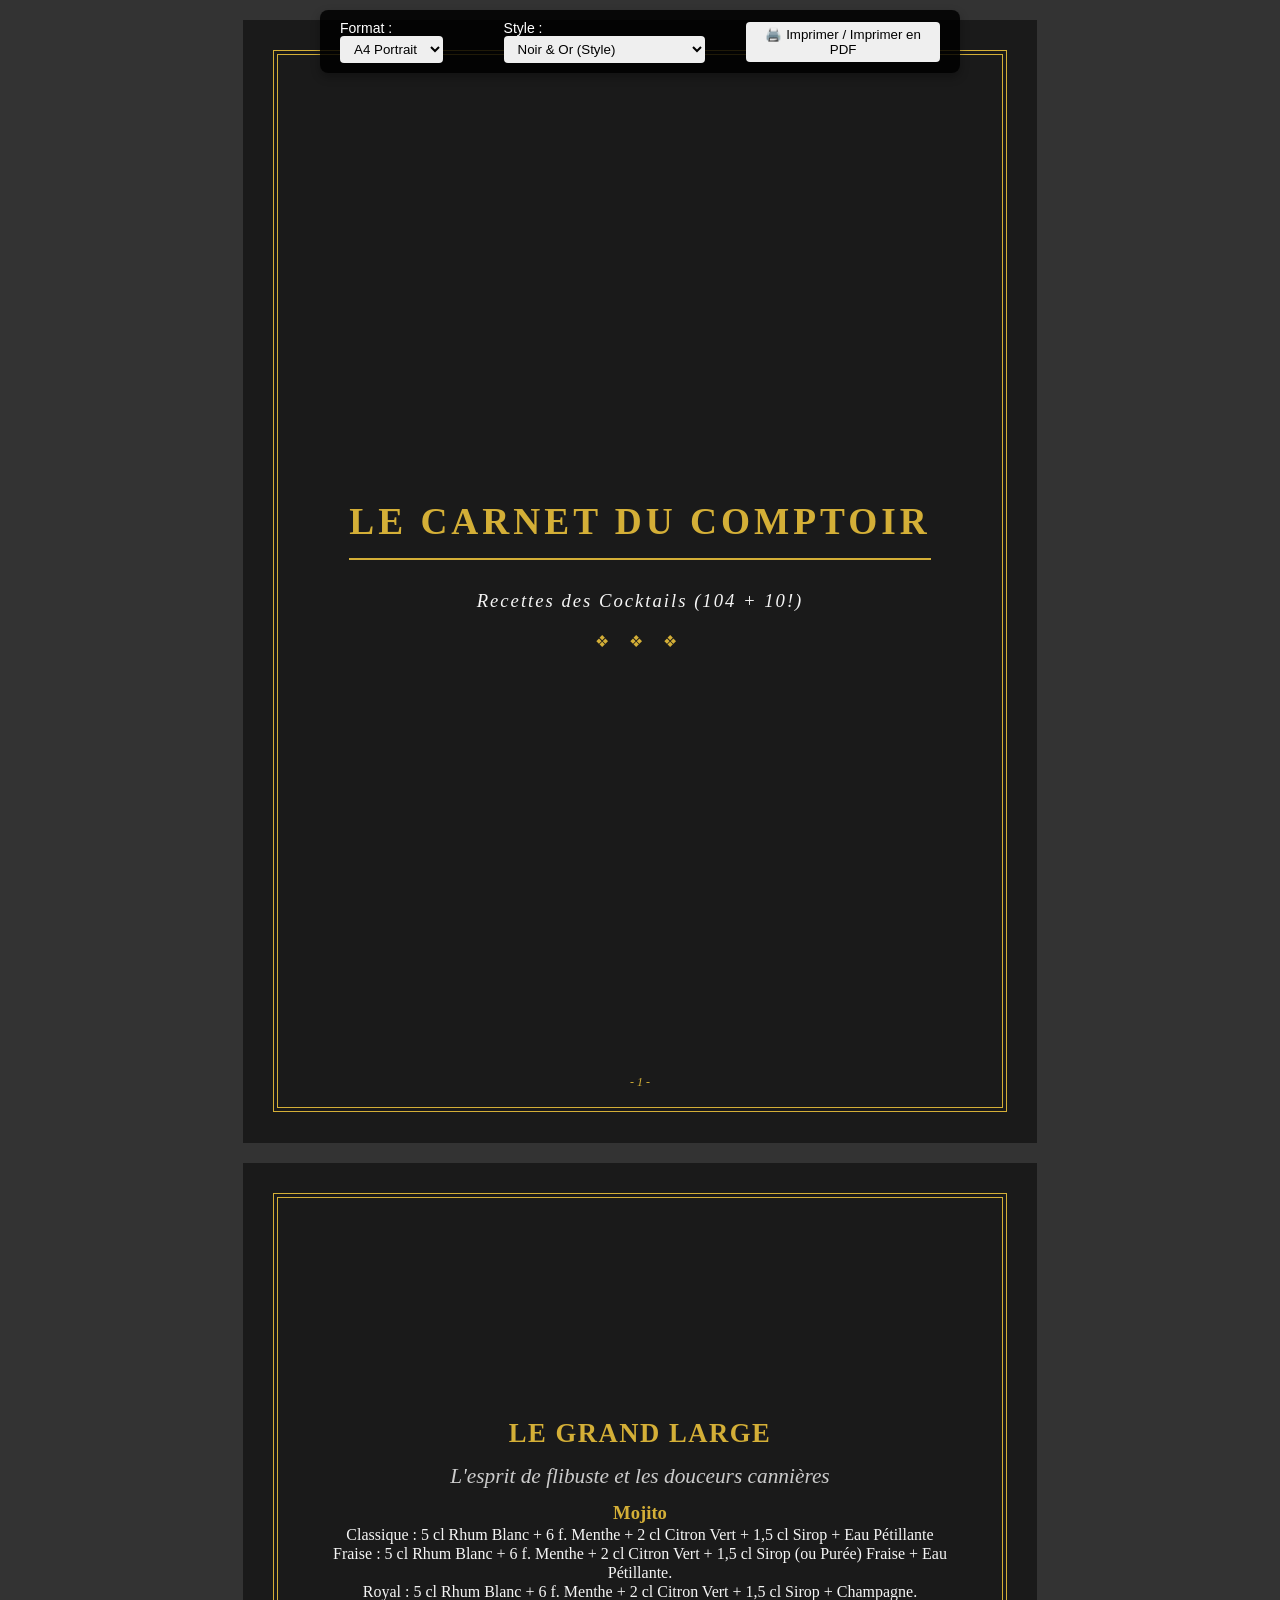
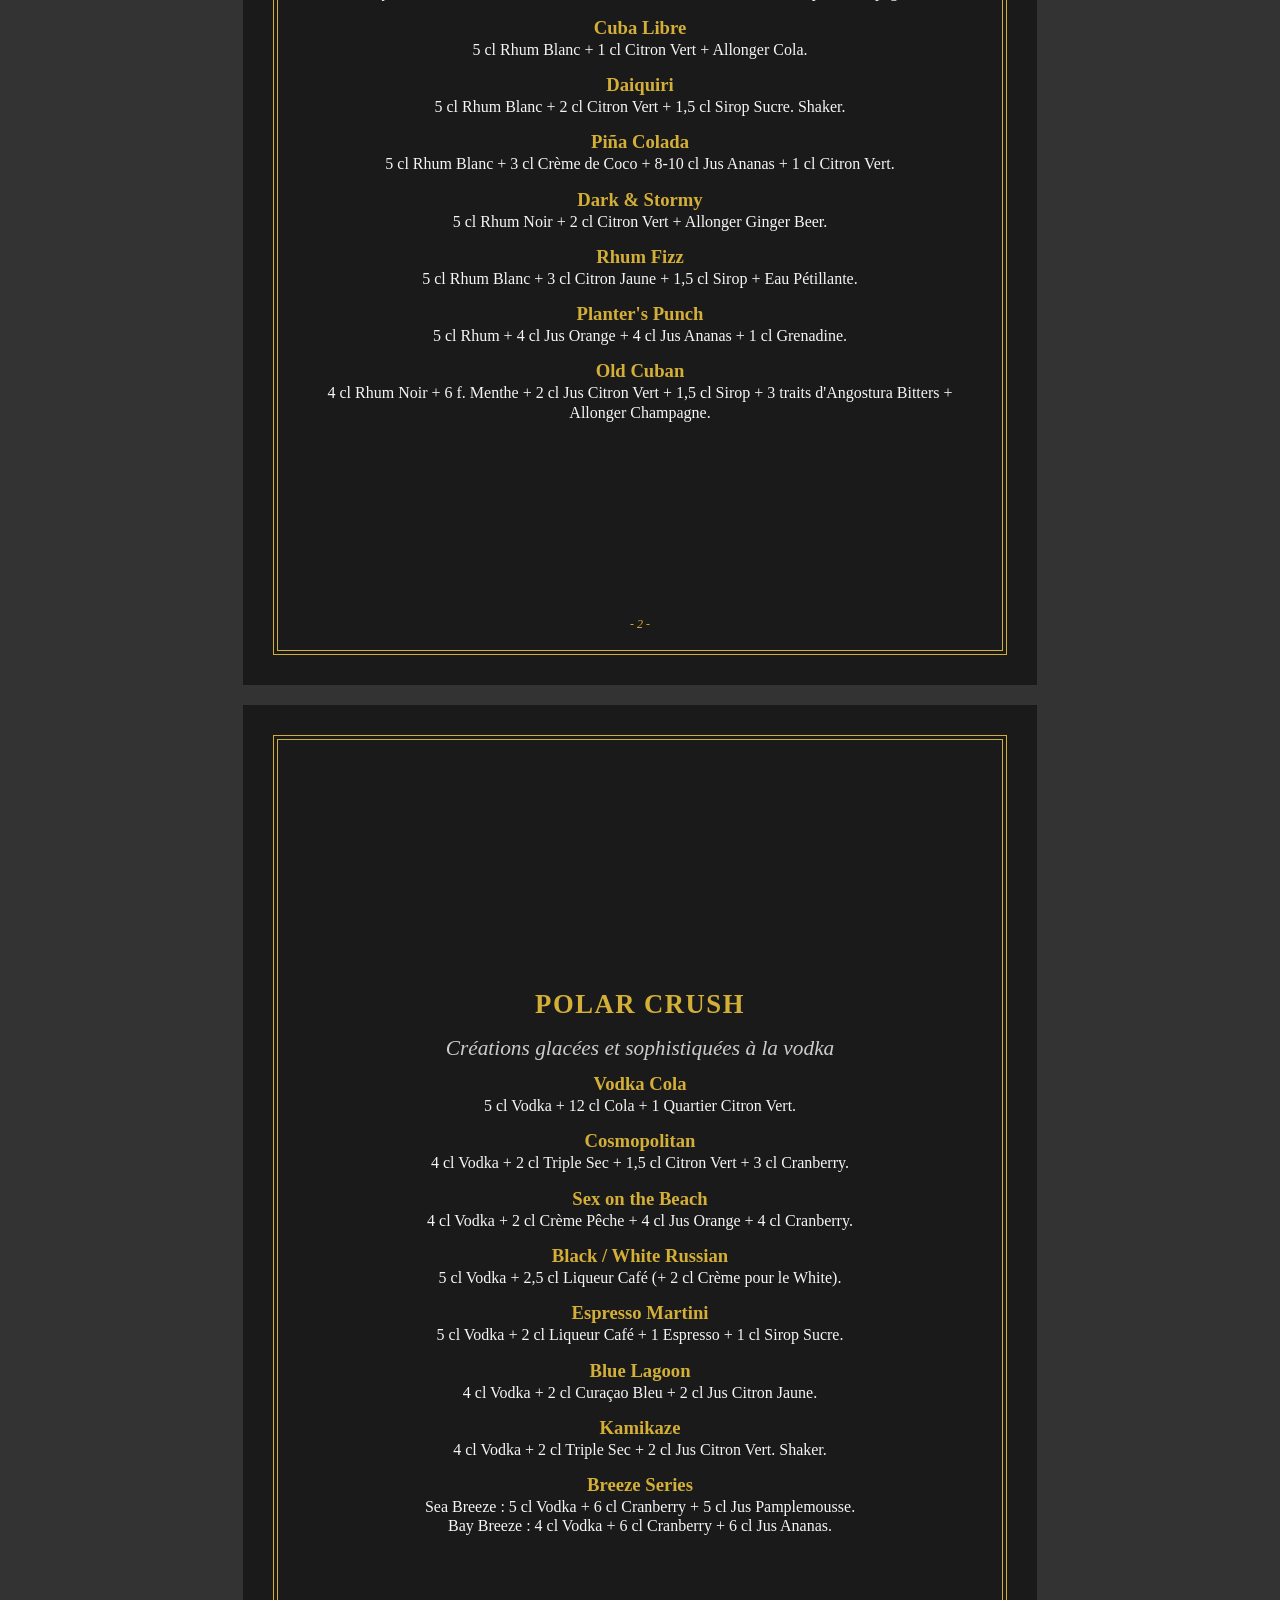
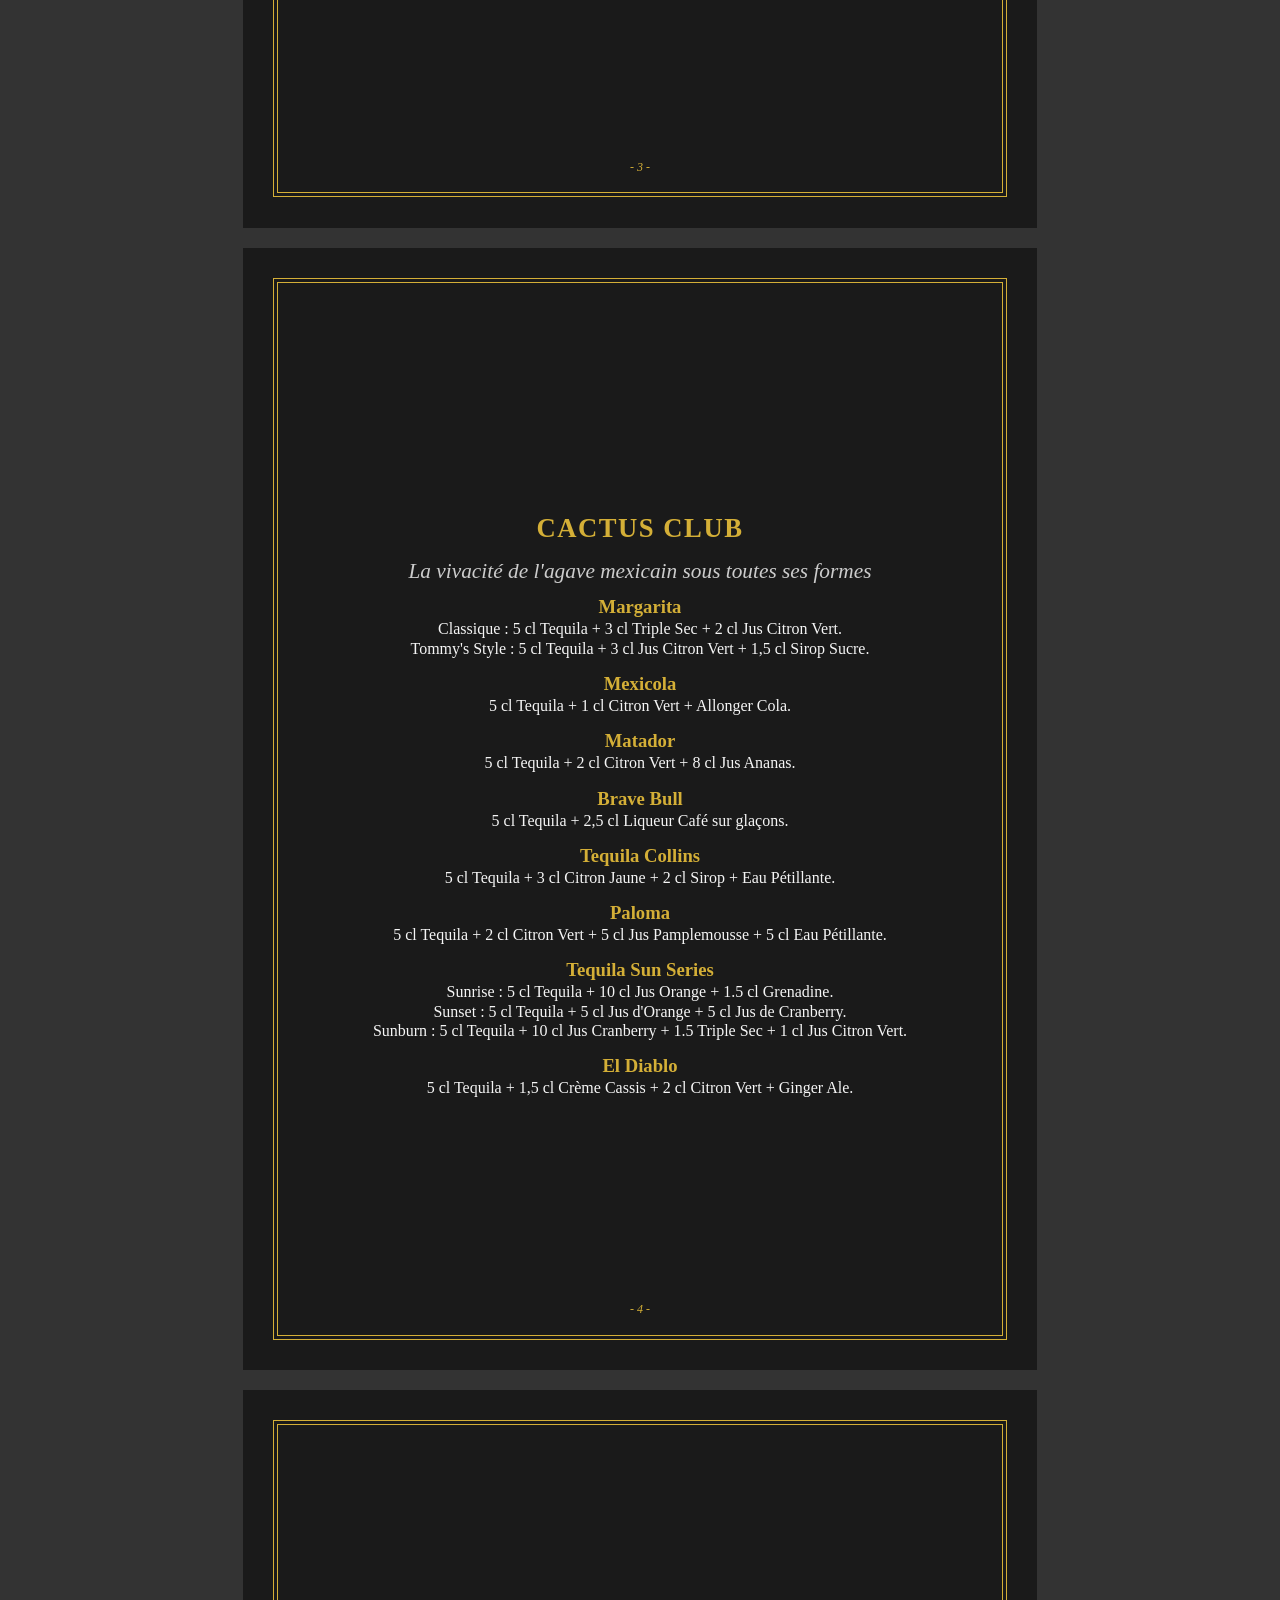
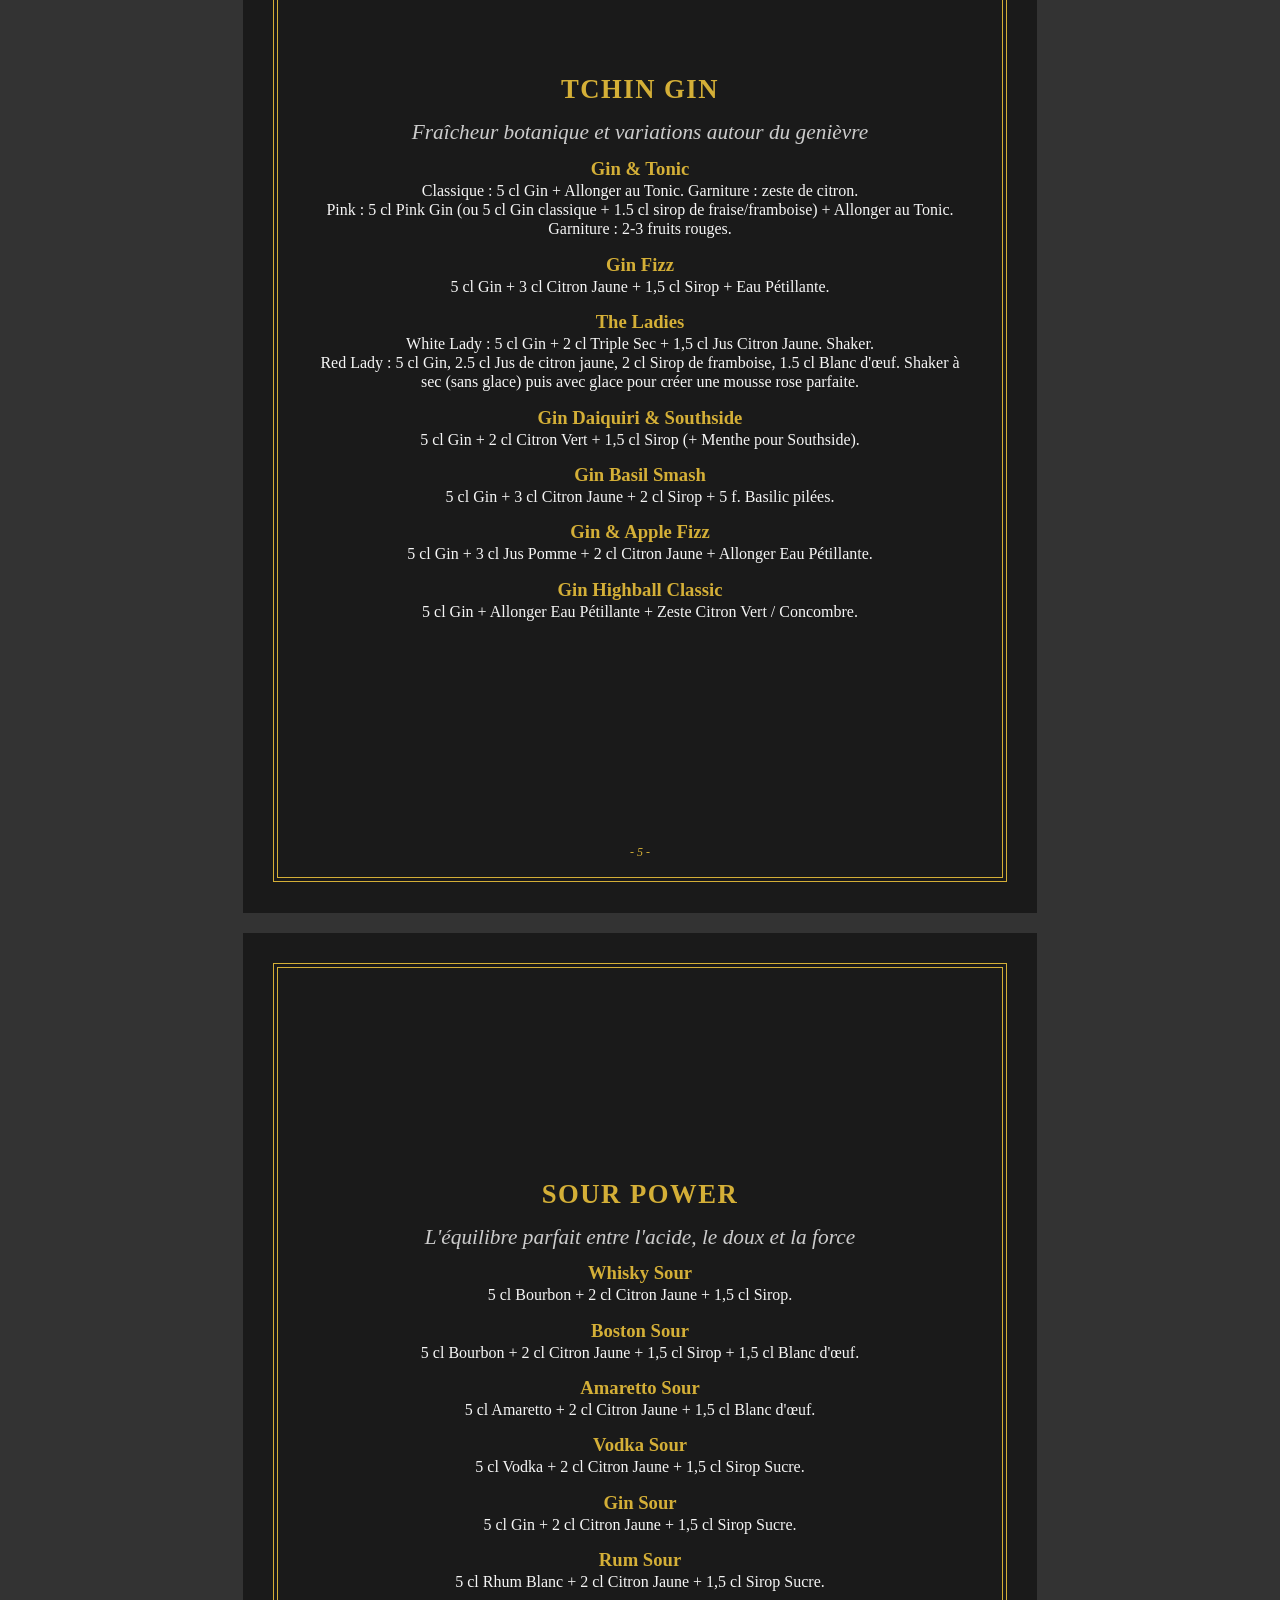
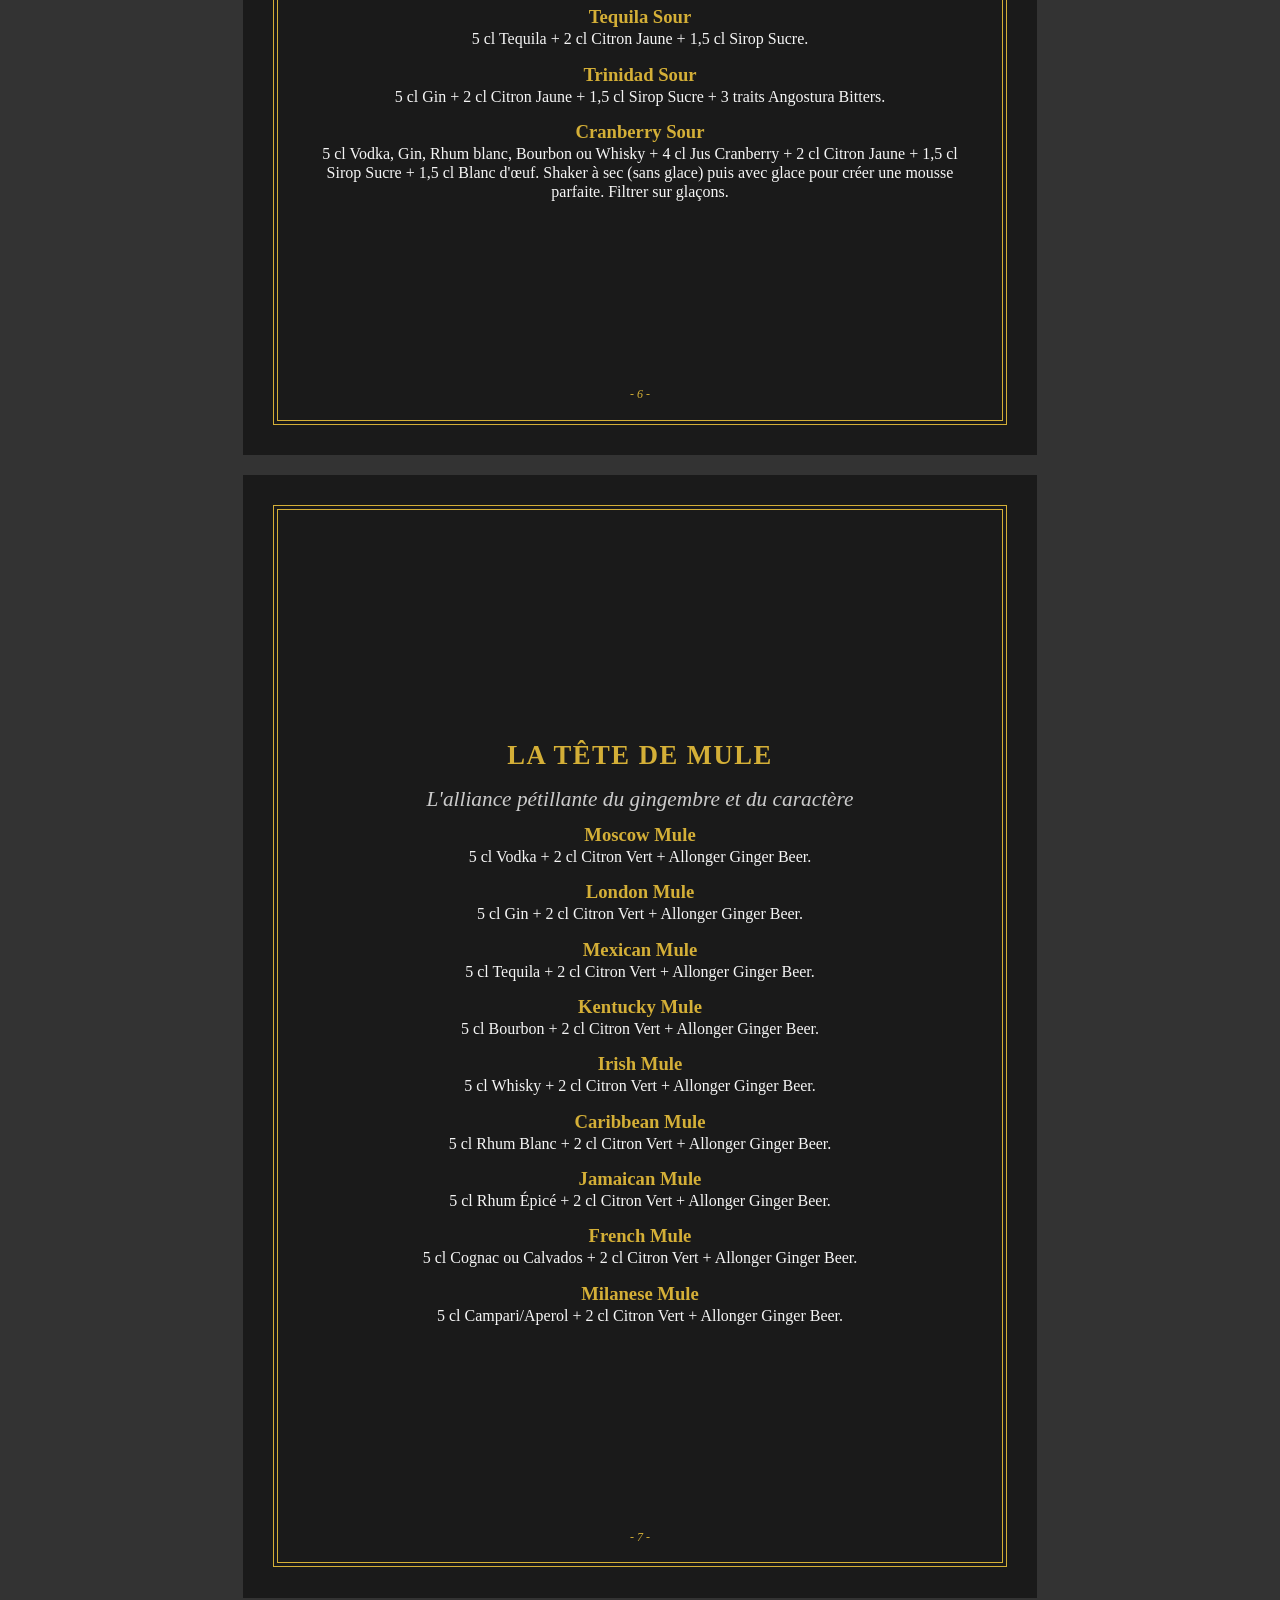
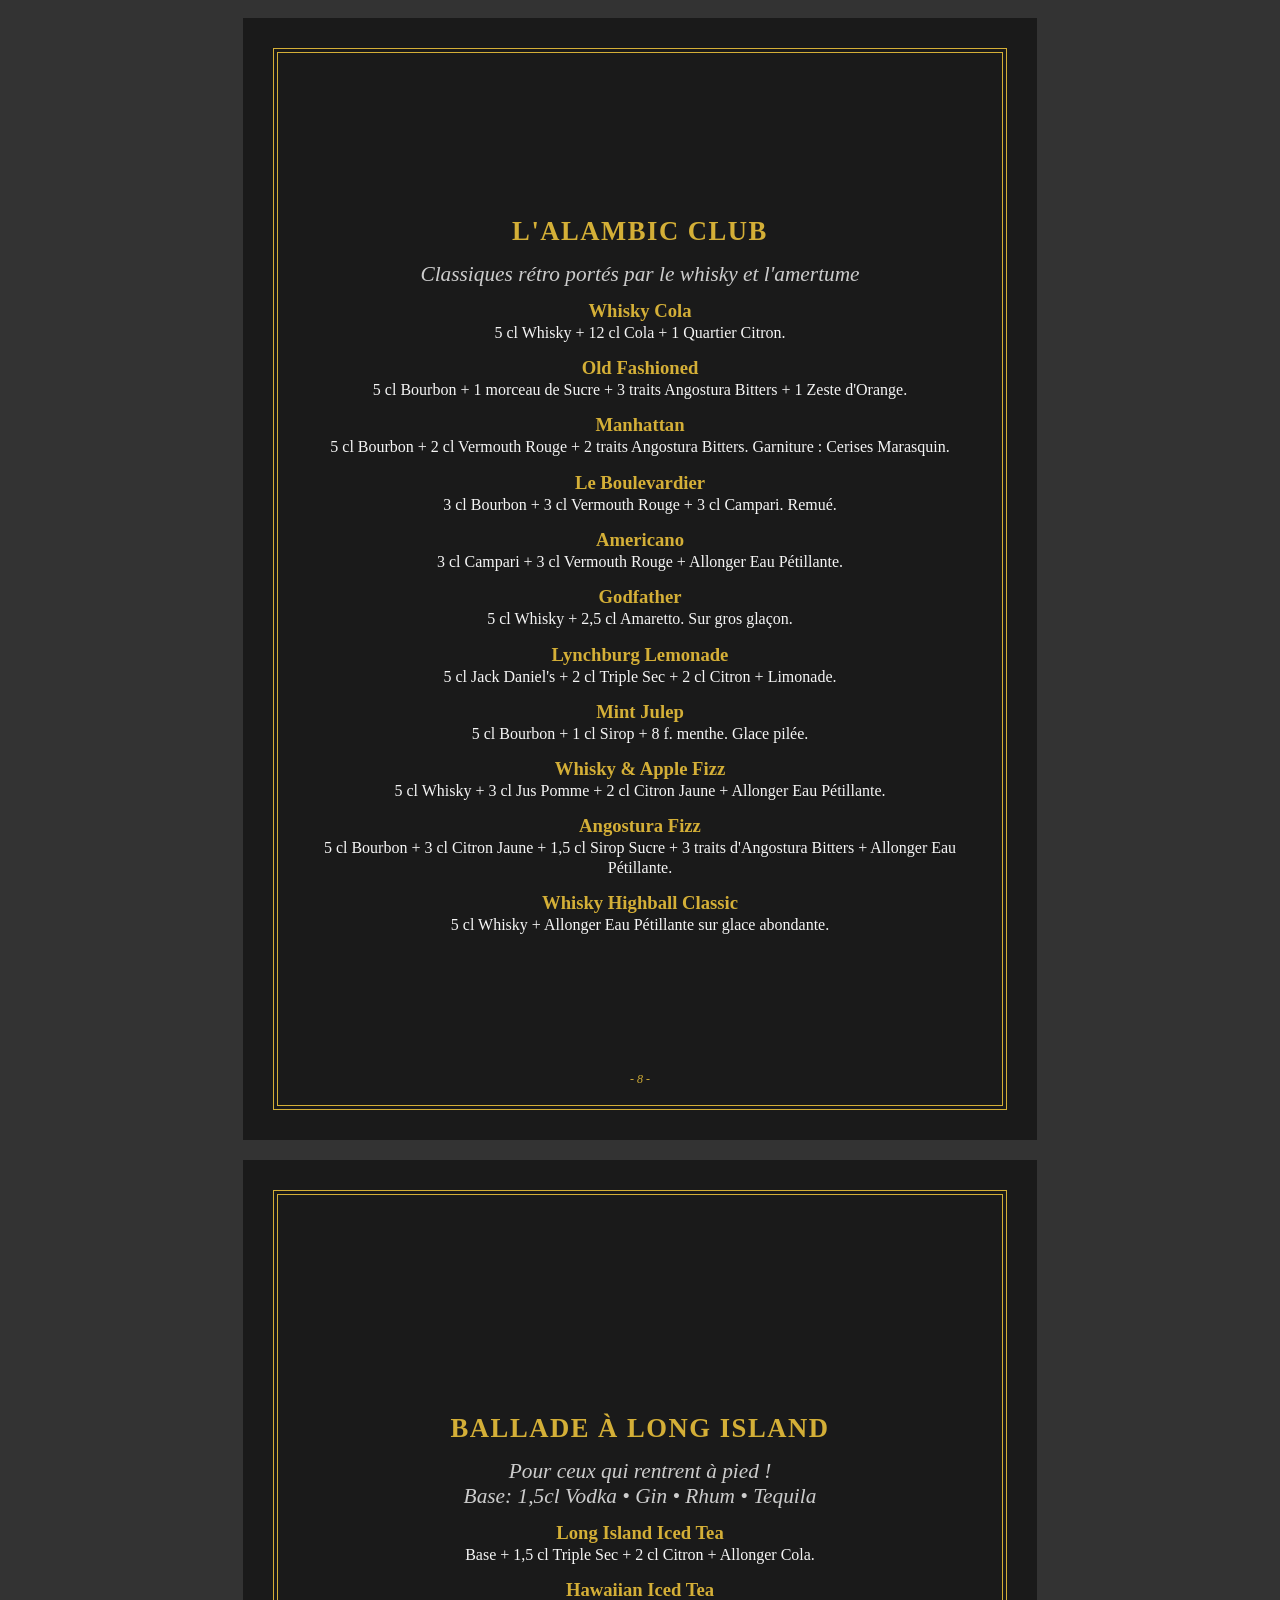
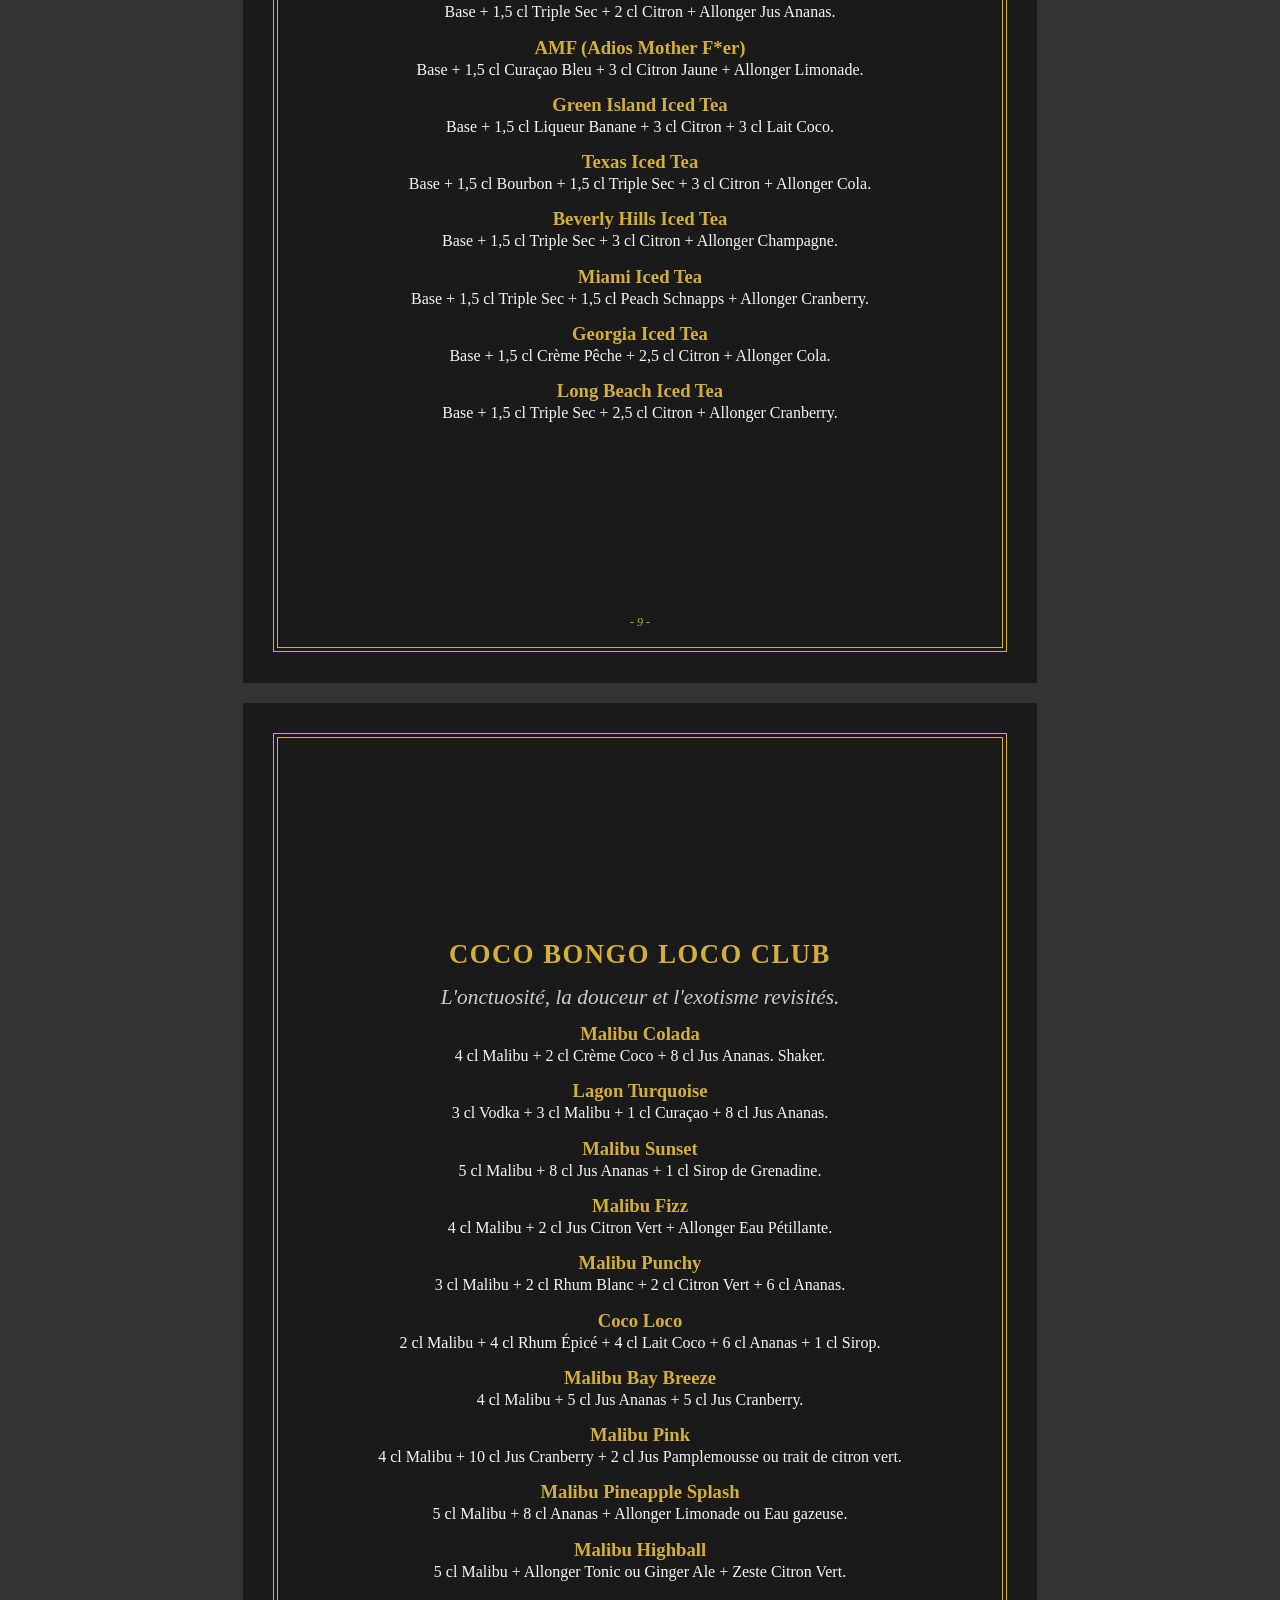
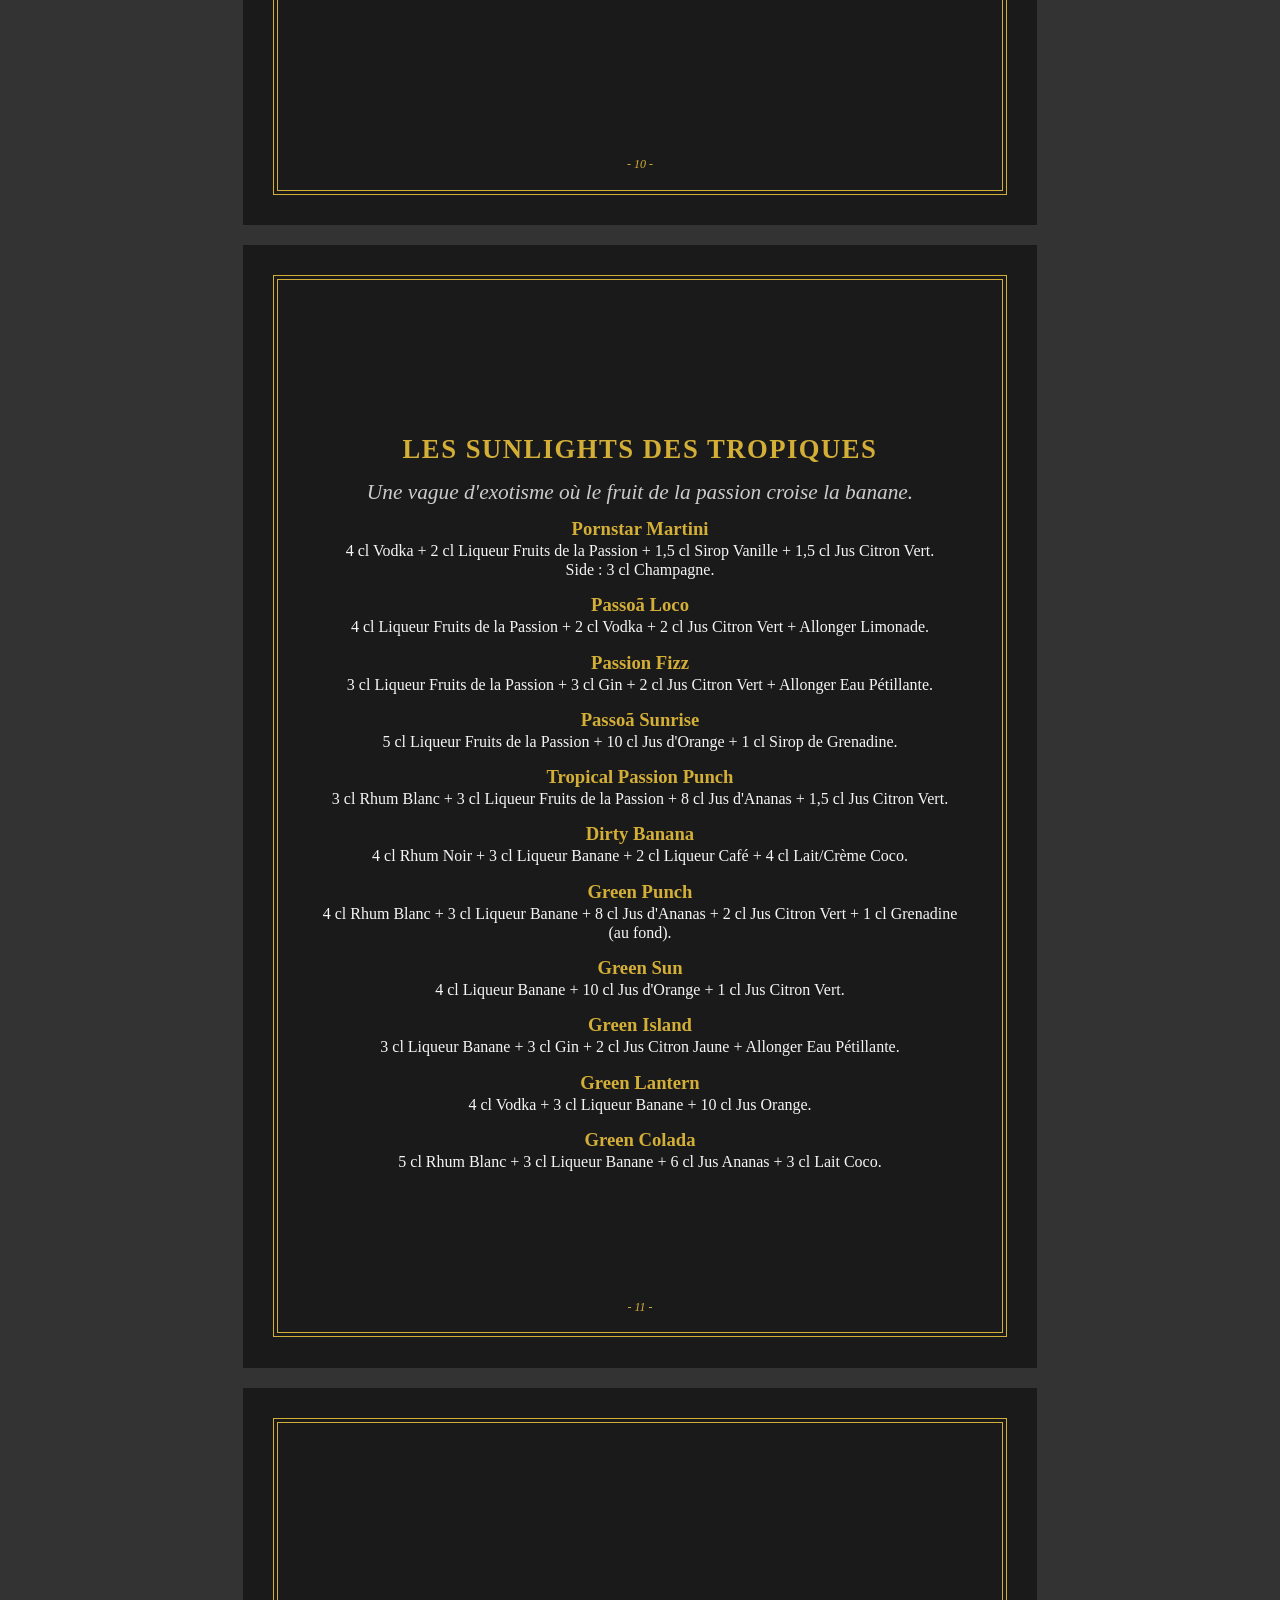
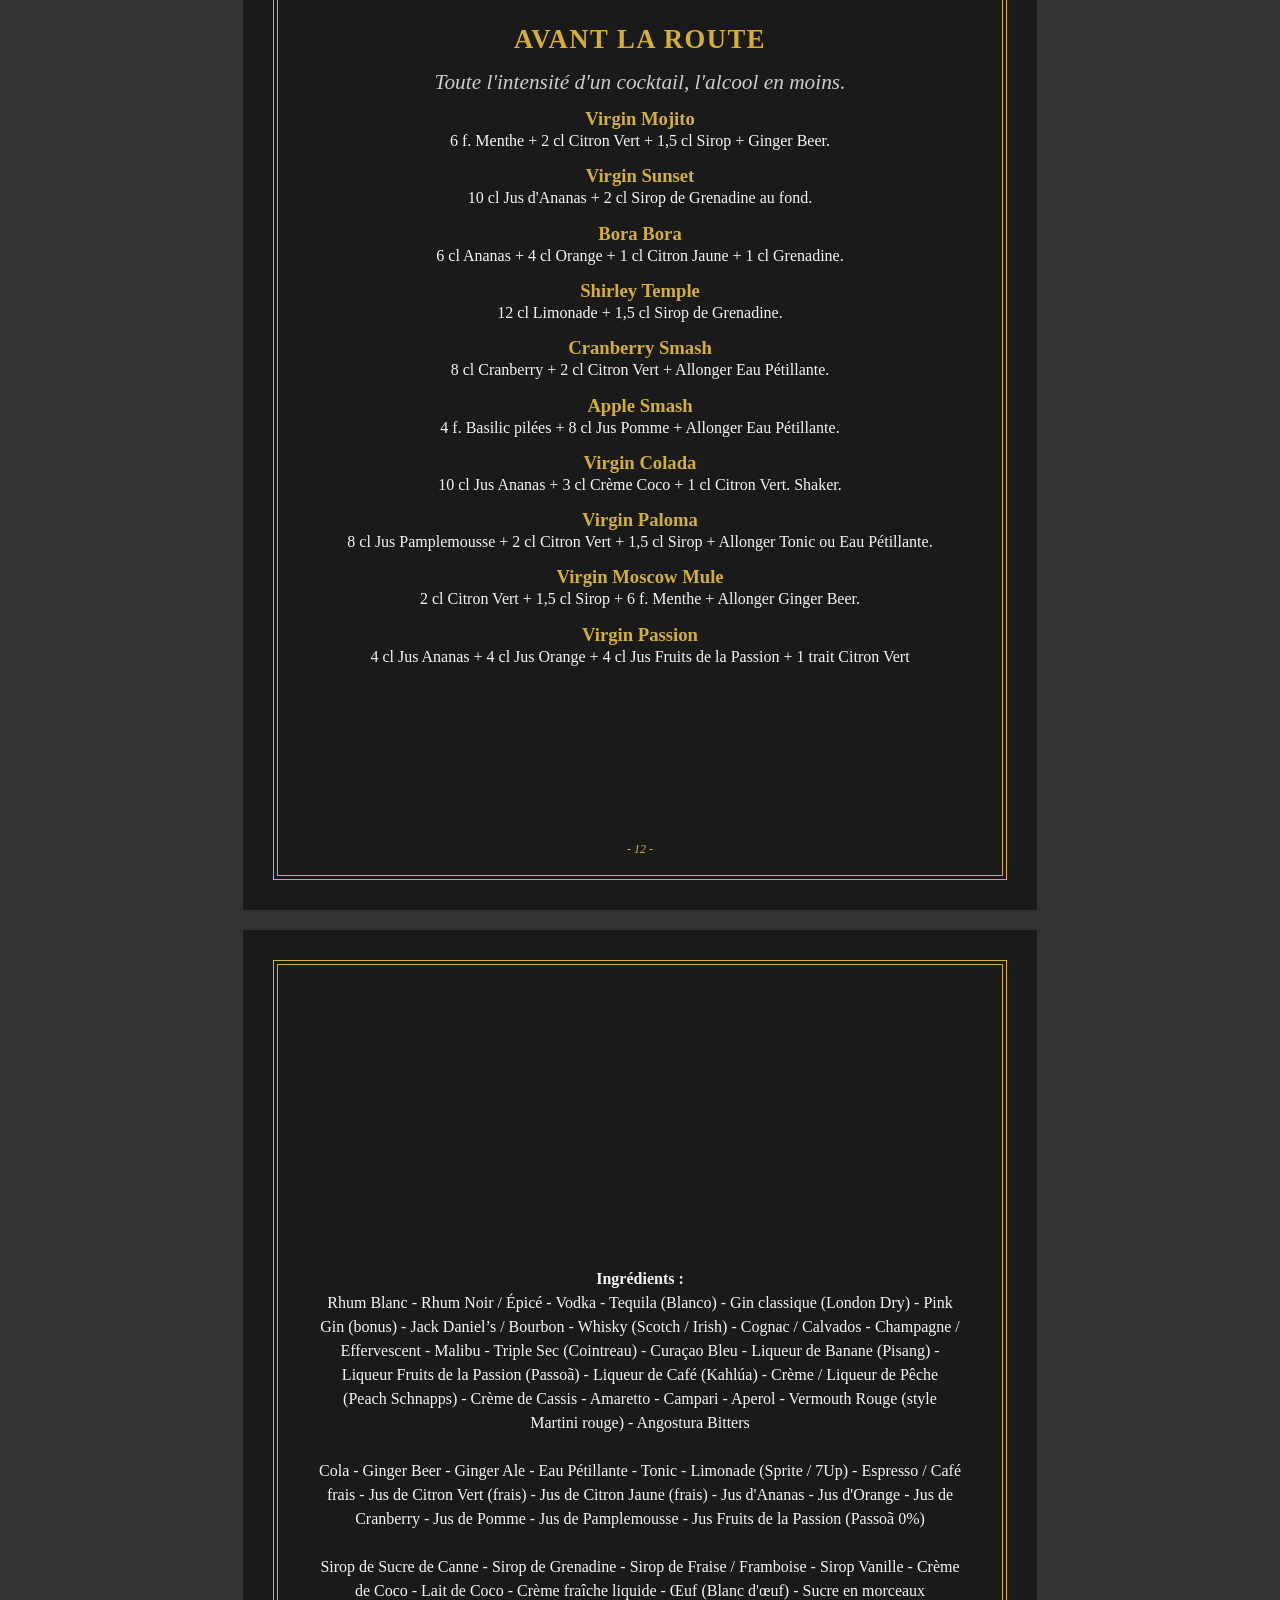
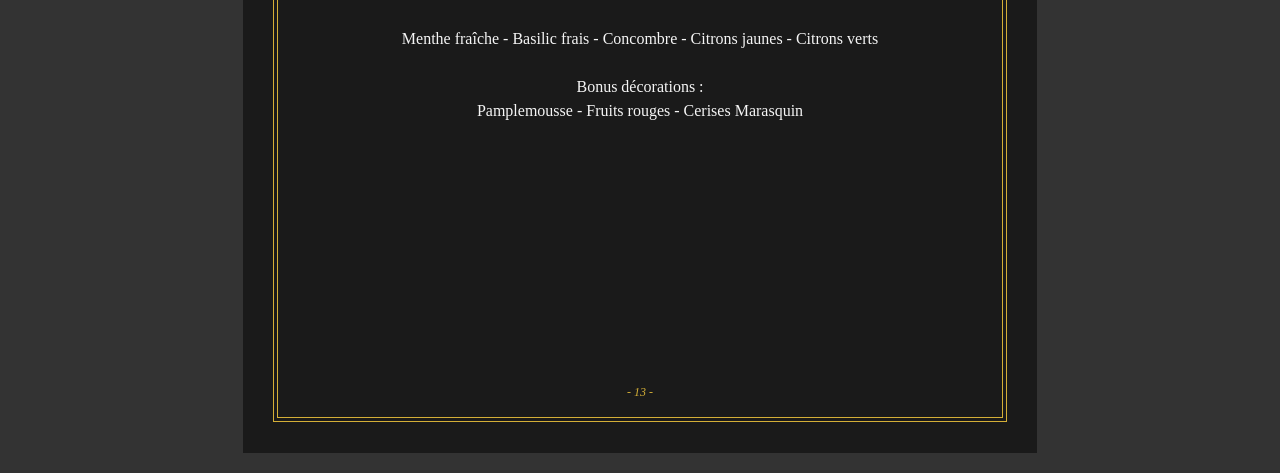
==== commit d62bcad7: "number of cocktails" ====
--- a/index.html
+++ b/index.html
@@ -329,7 +329,7 @@
       <div class="page-border"></div>
       <div class="cover">
         <h1>Le Carnet du Comptoir</h1>
-        <div class="subtitle">Recettes des Cocktails</div>
+        <div class="subtitle">Recettes des Cocktails (104 + 10!)</div>
         <div class="ornament">❖&nbsp;❖&nbsp;❖</div>
       </div>
       <div class="page-number">- 1 -</div>
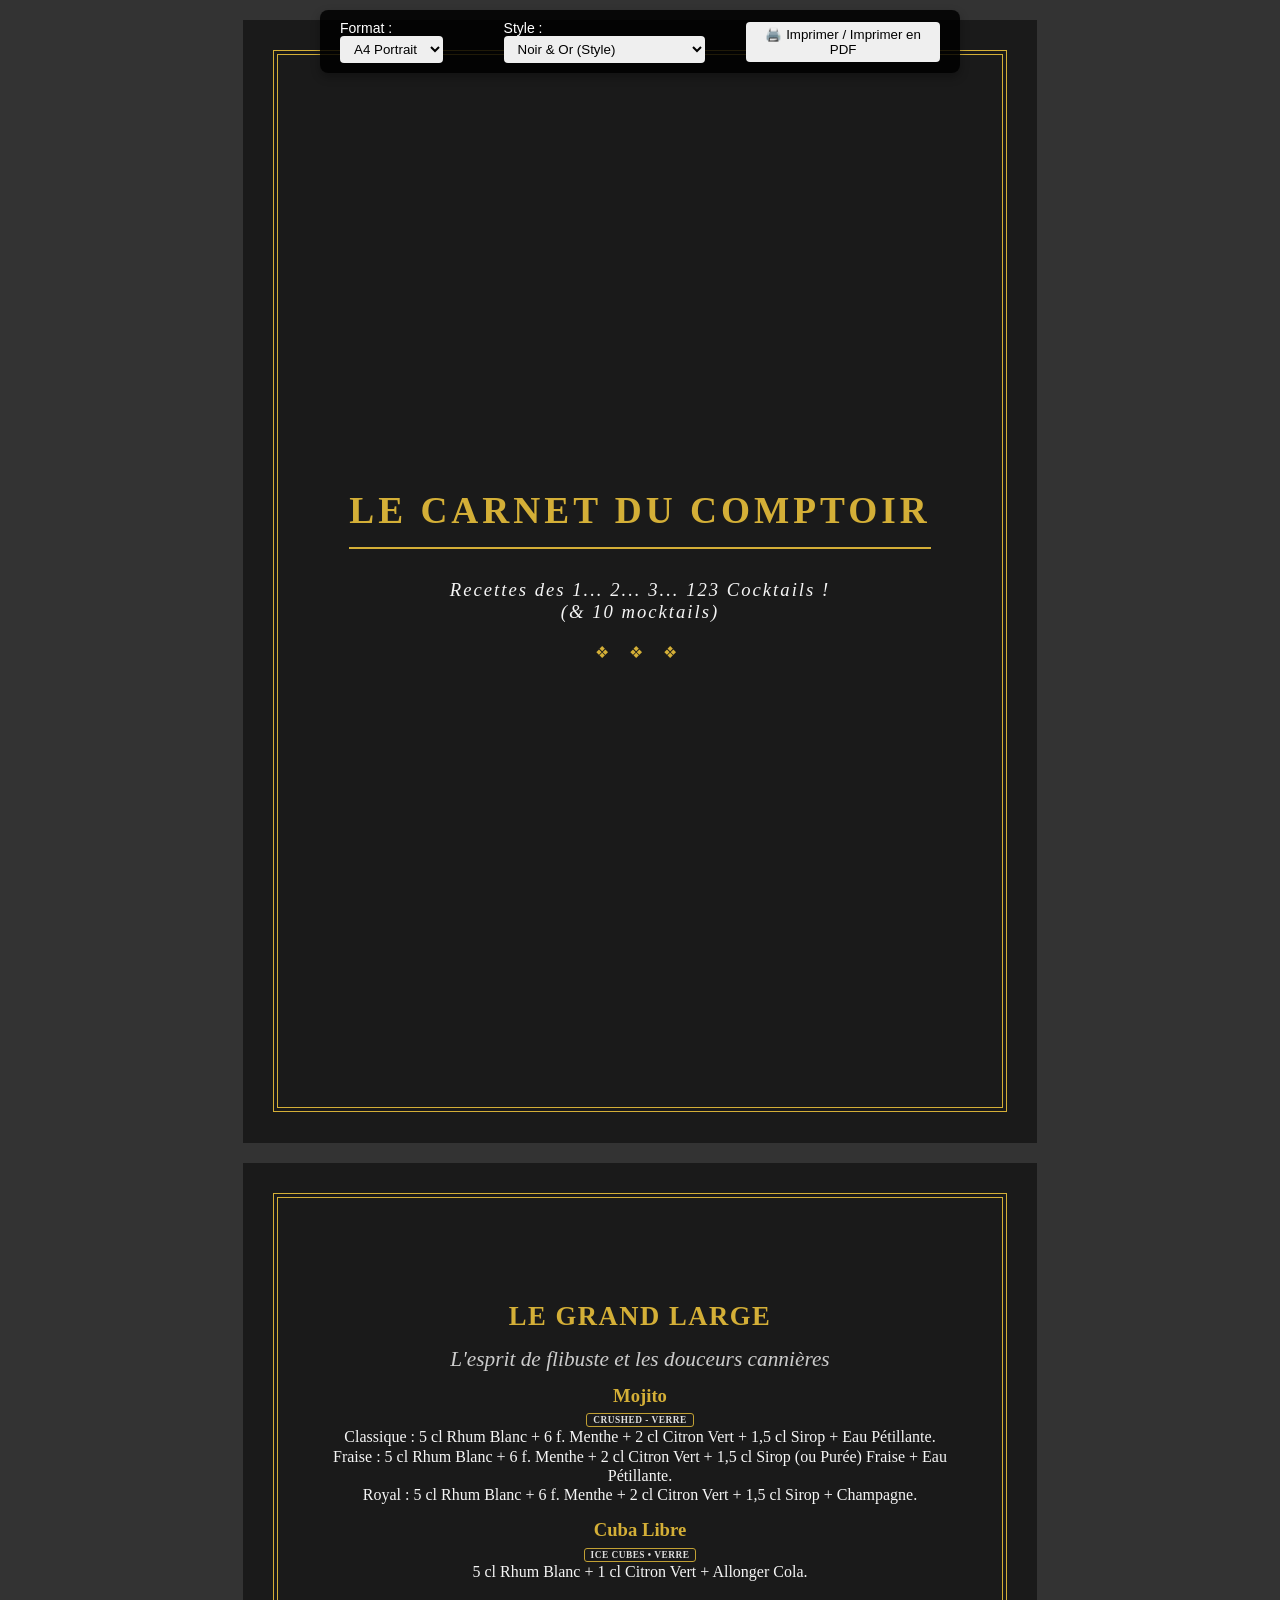
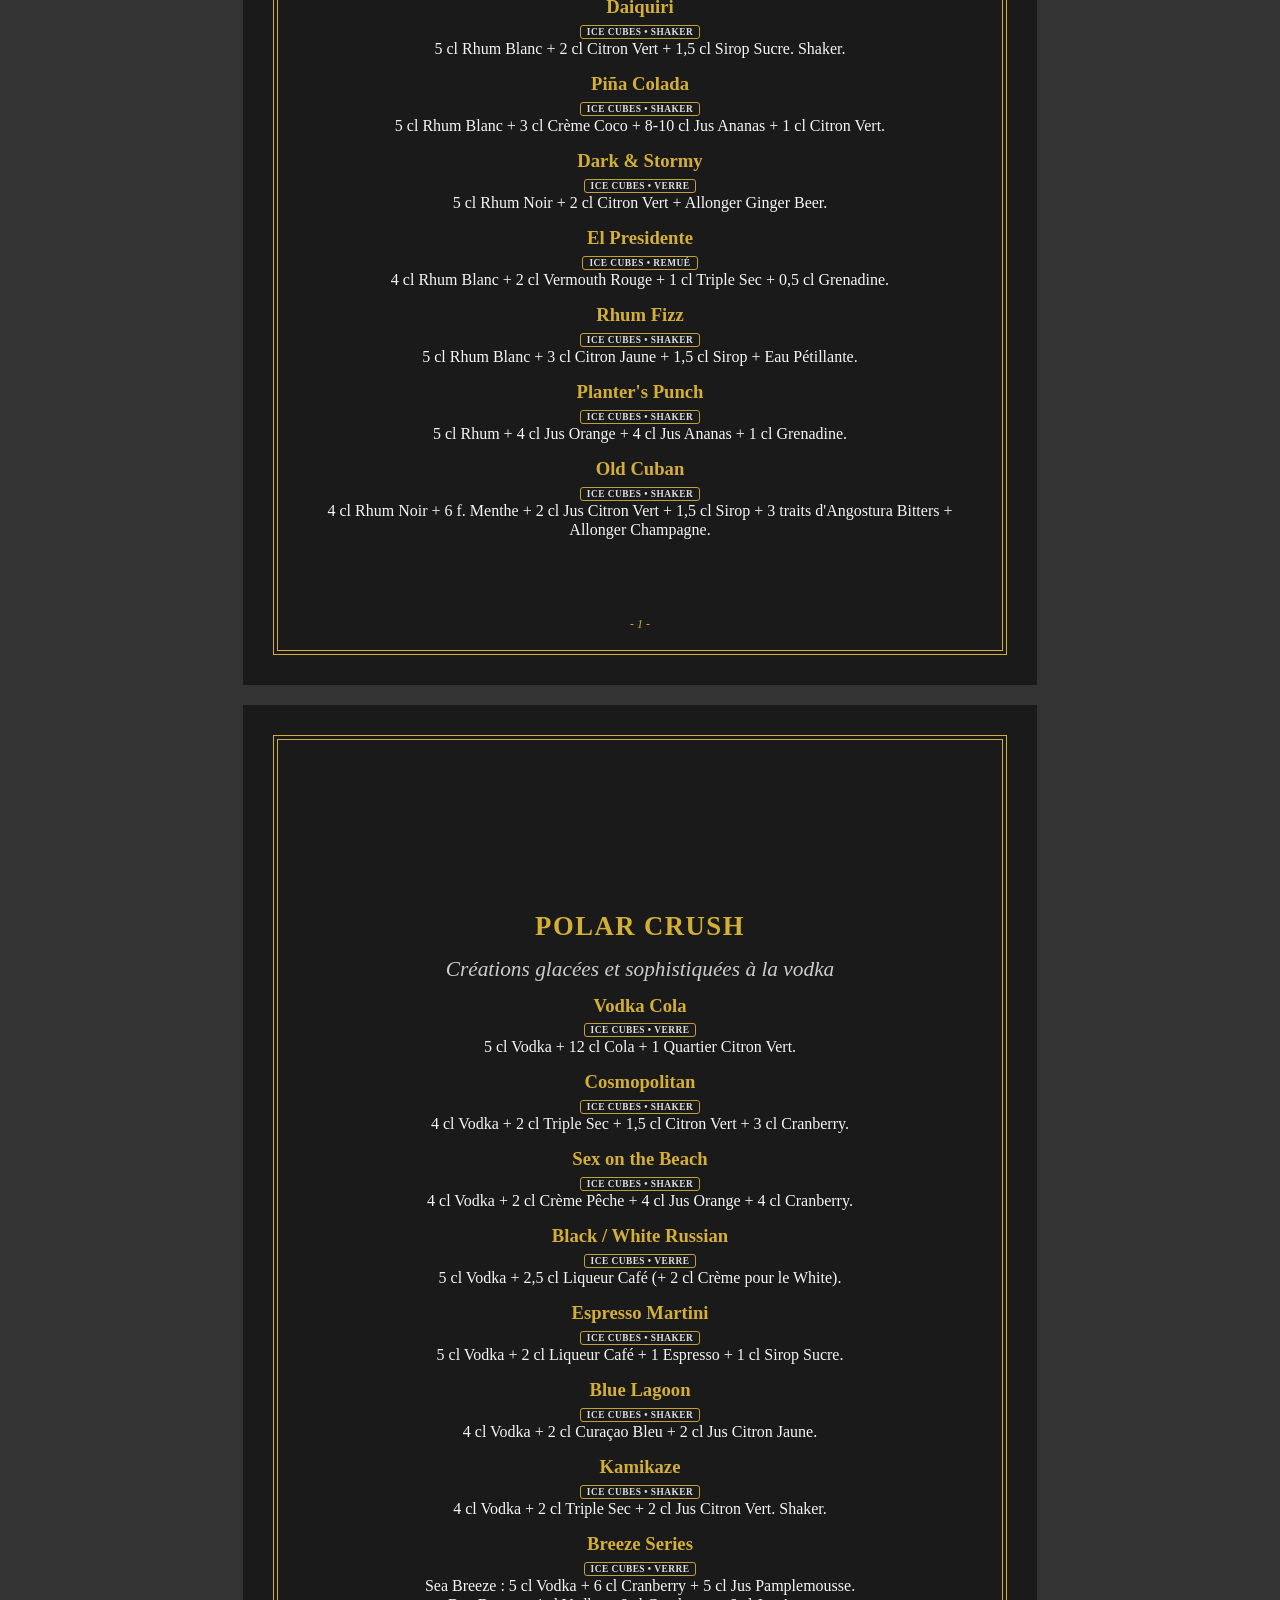
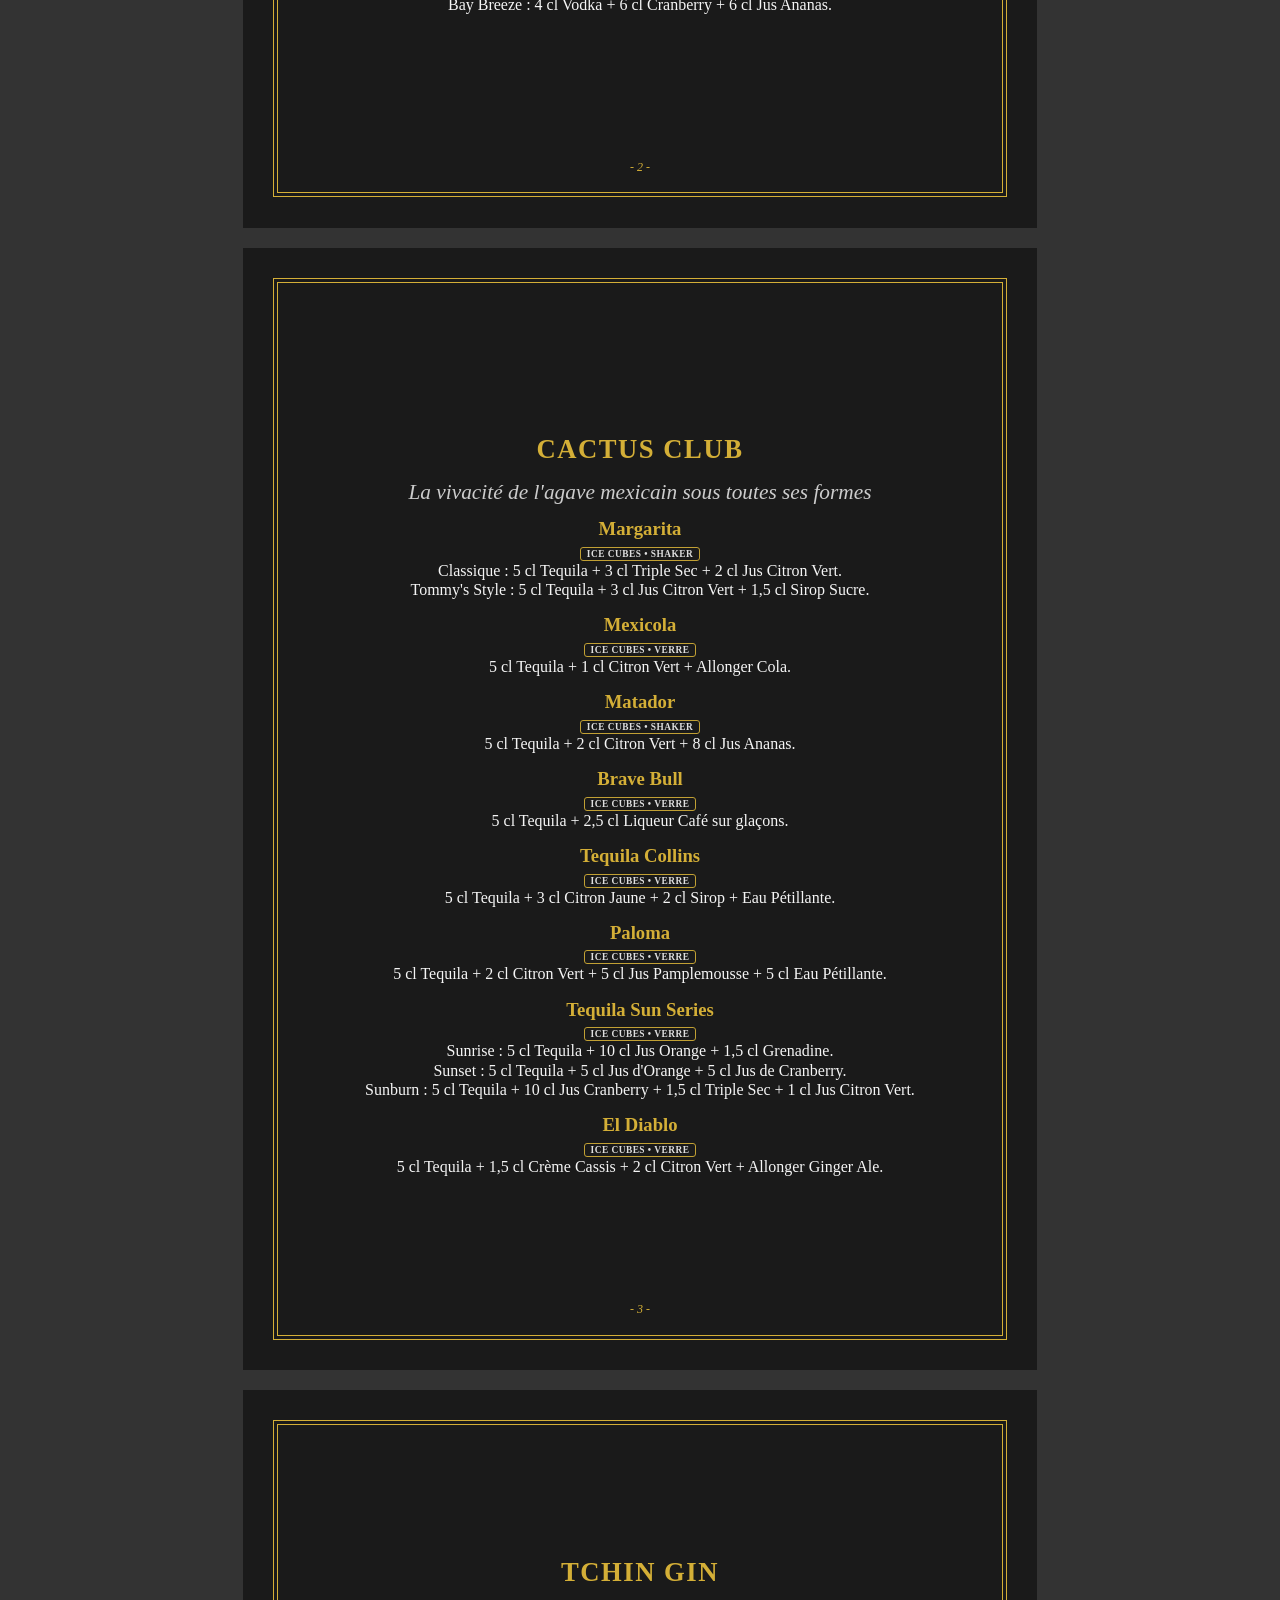
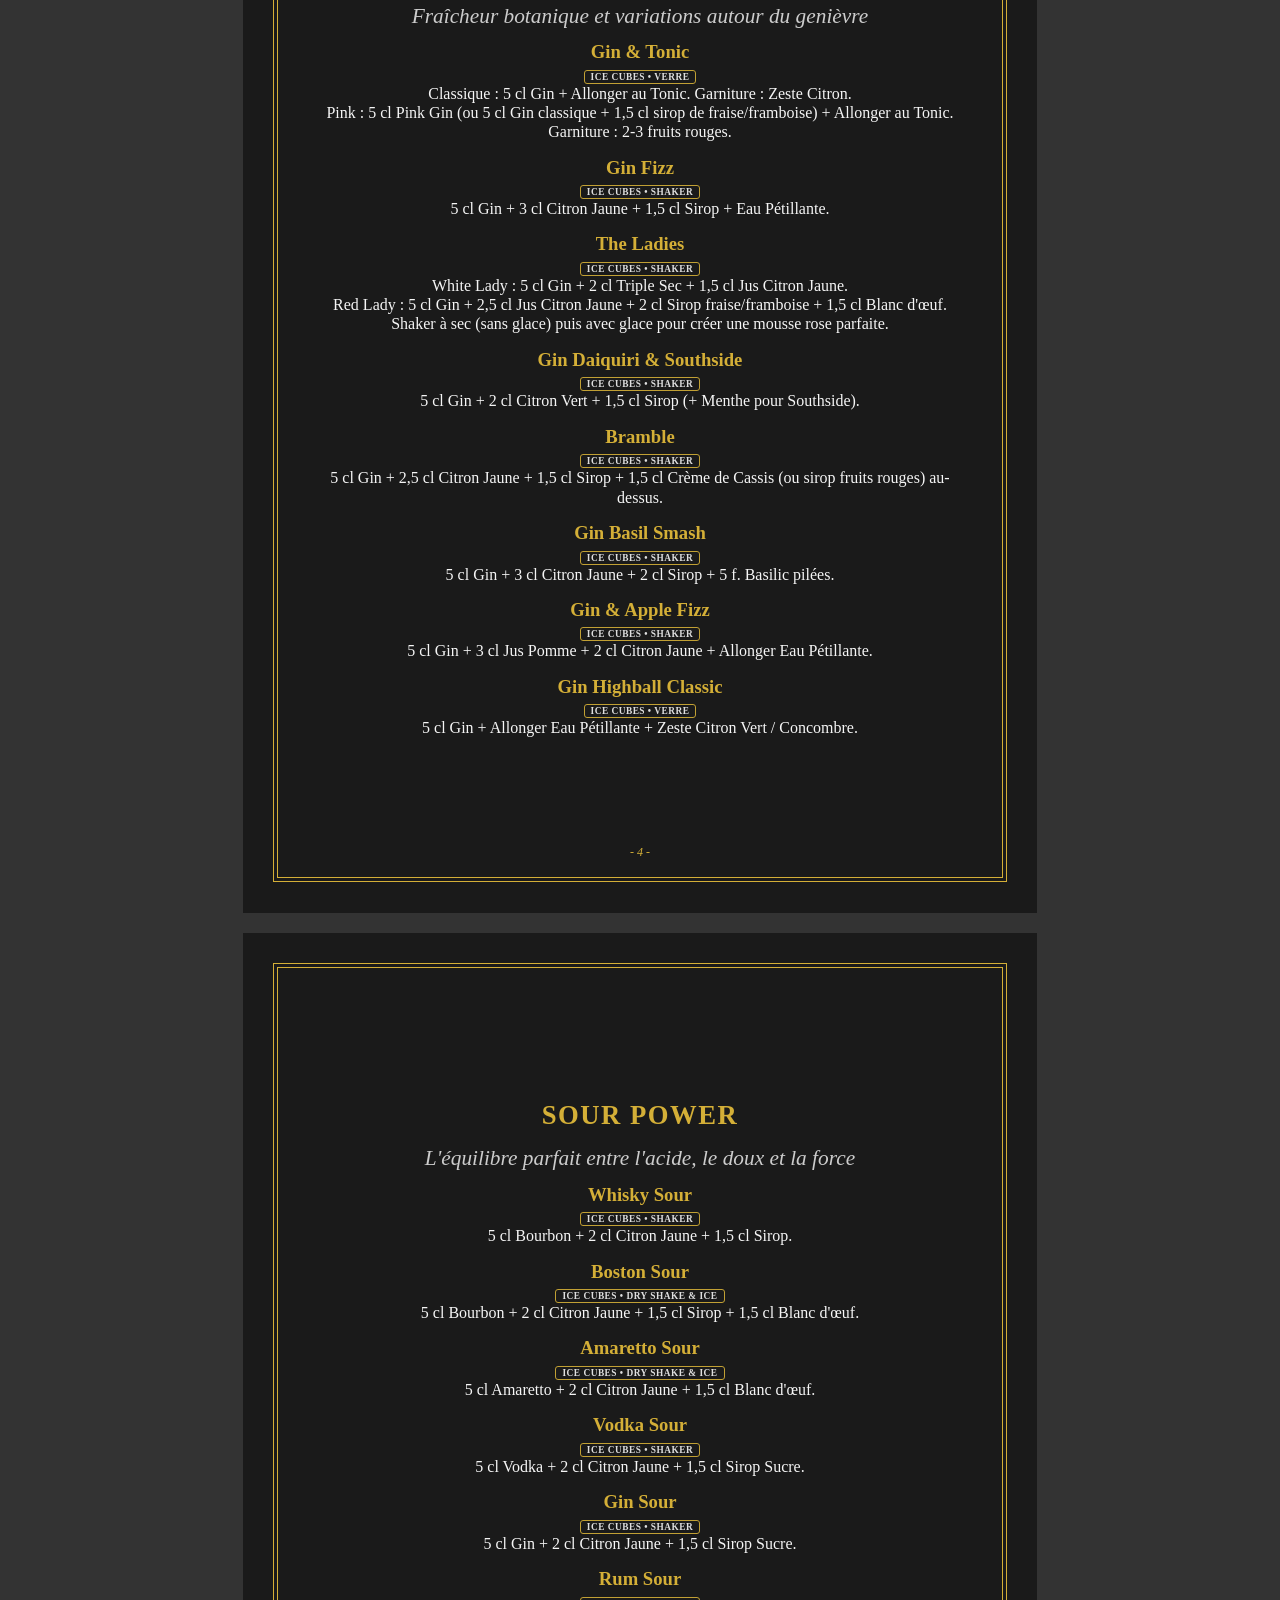
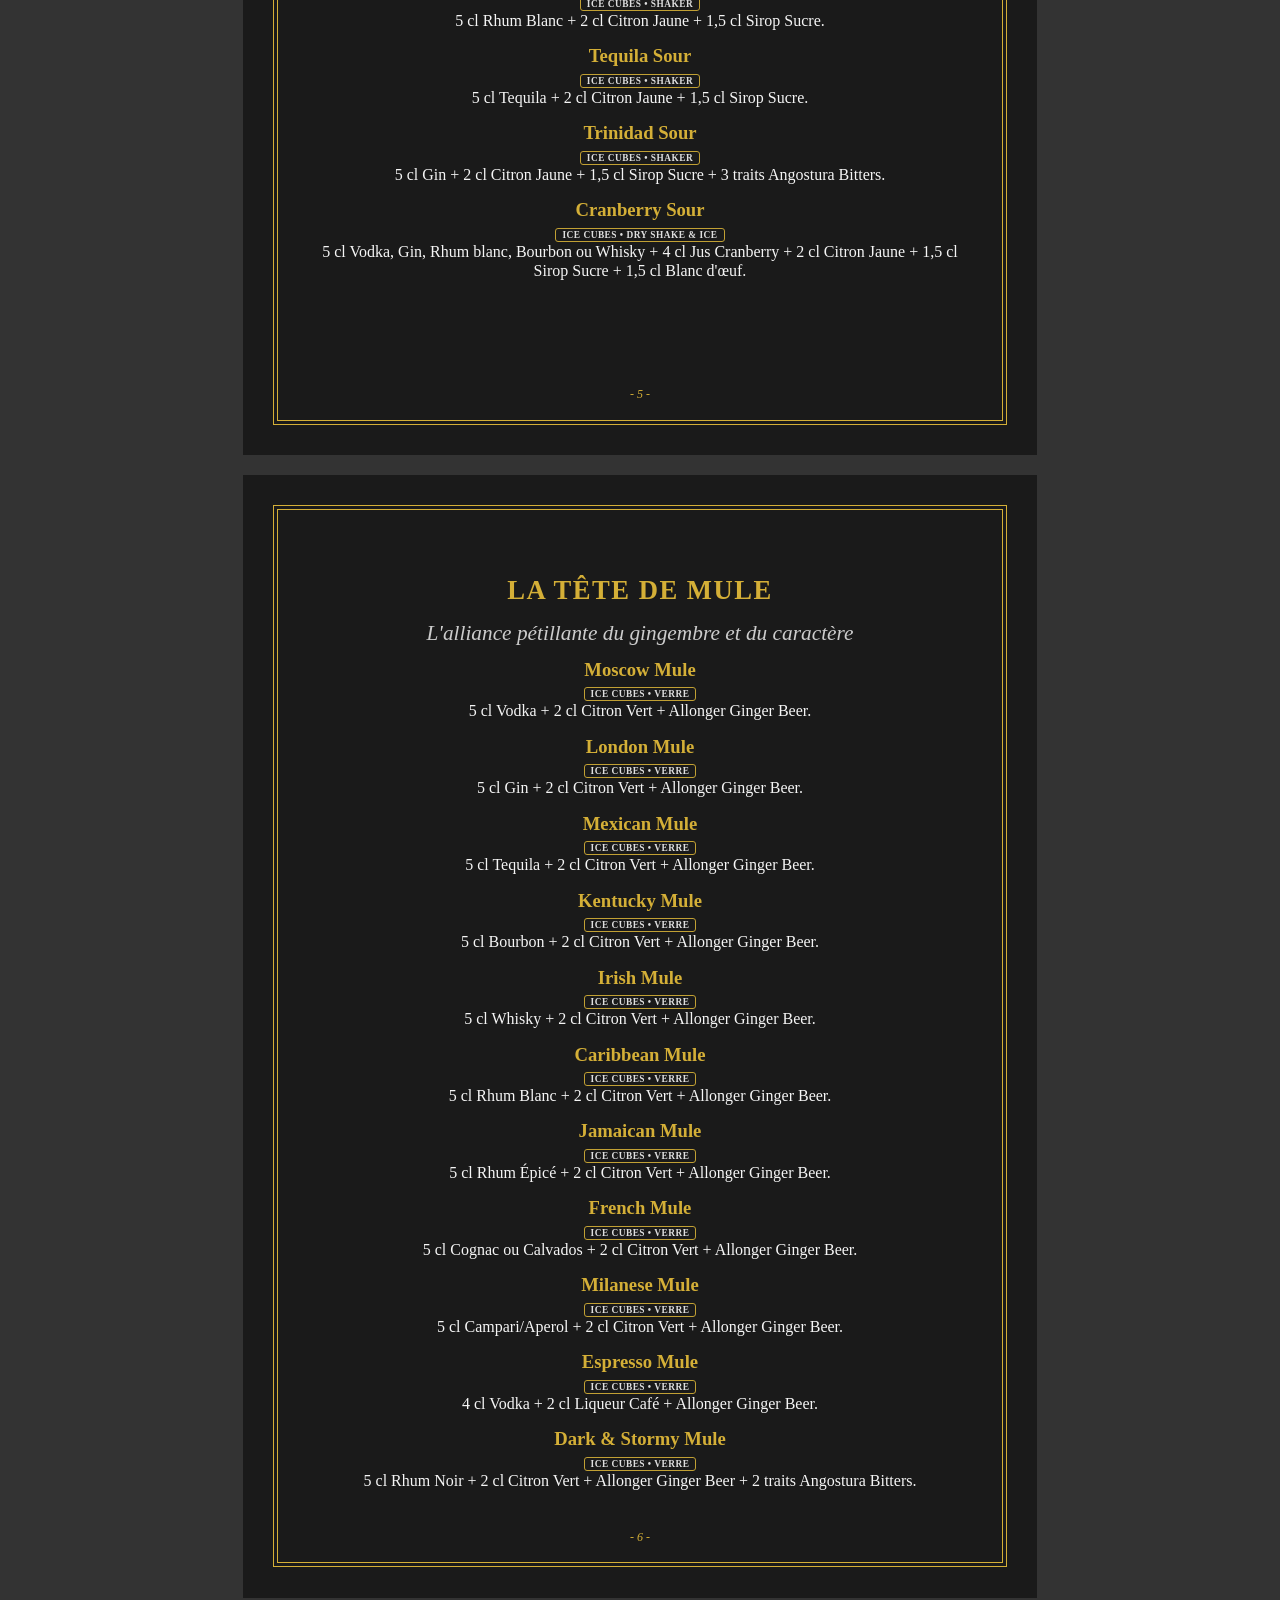
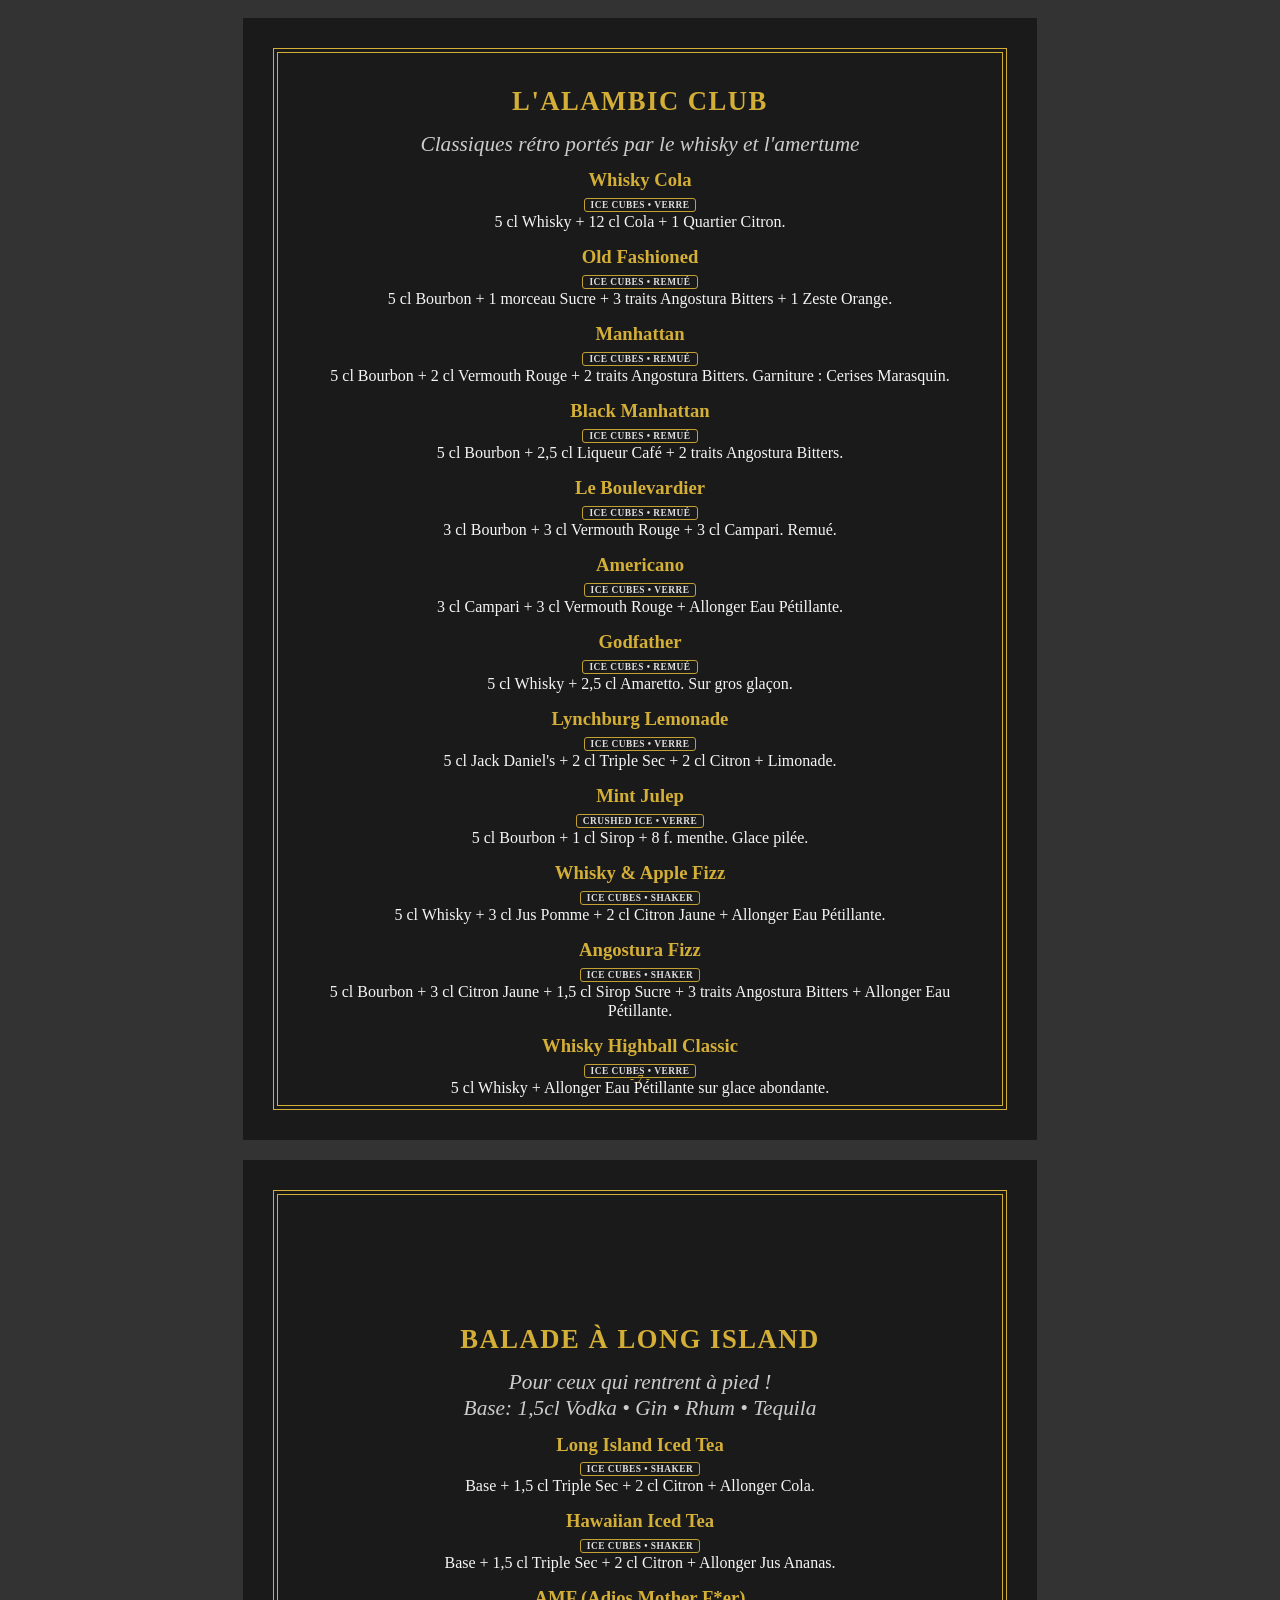
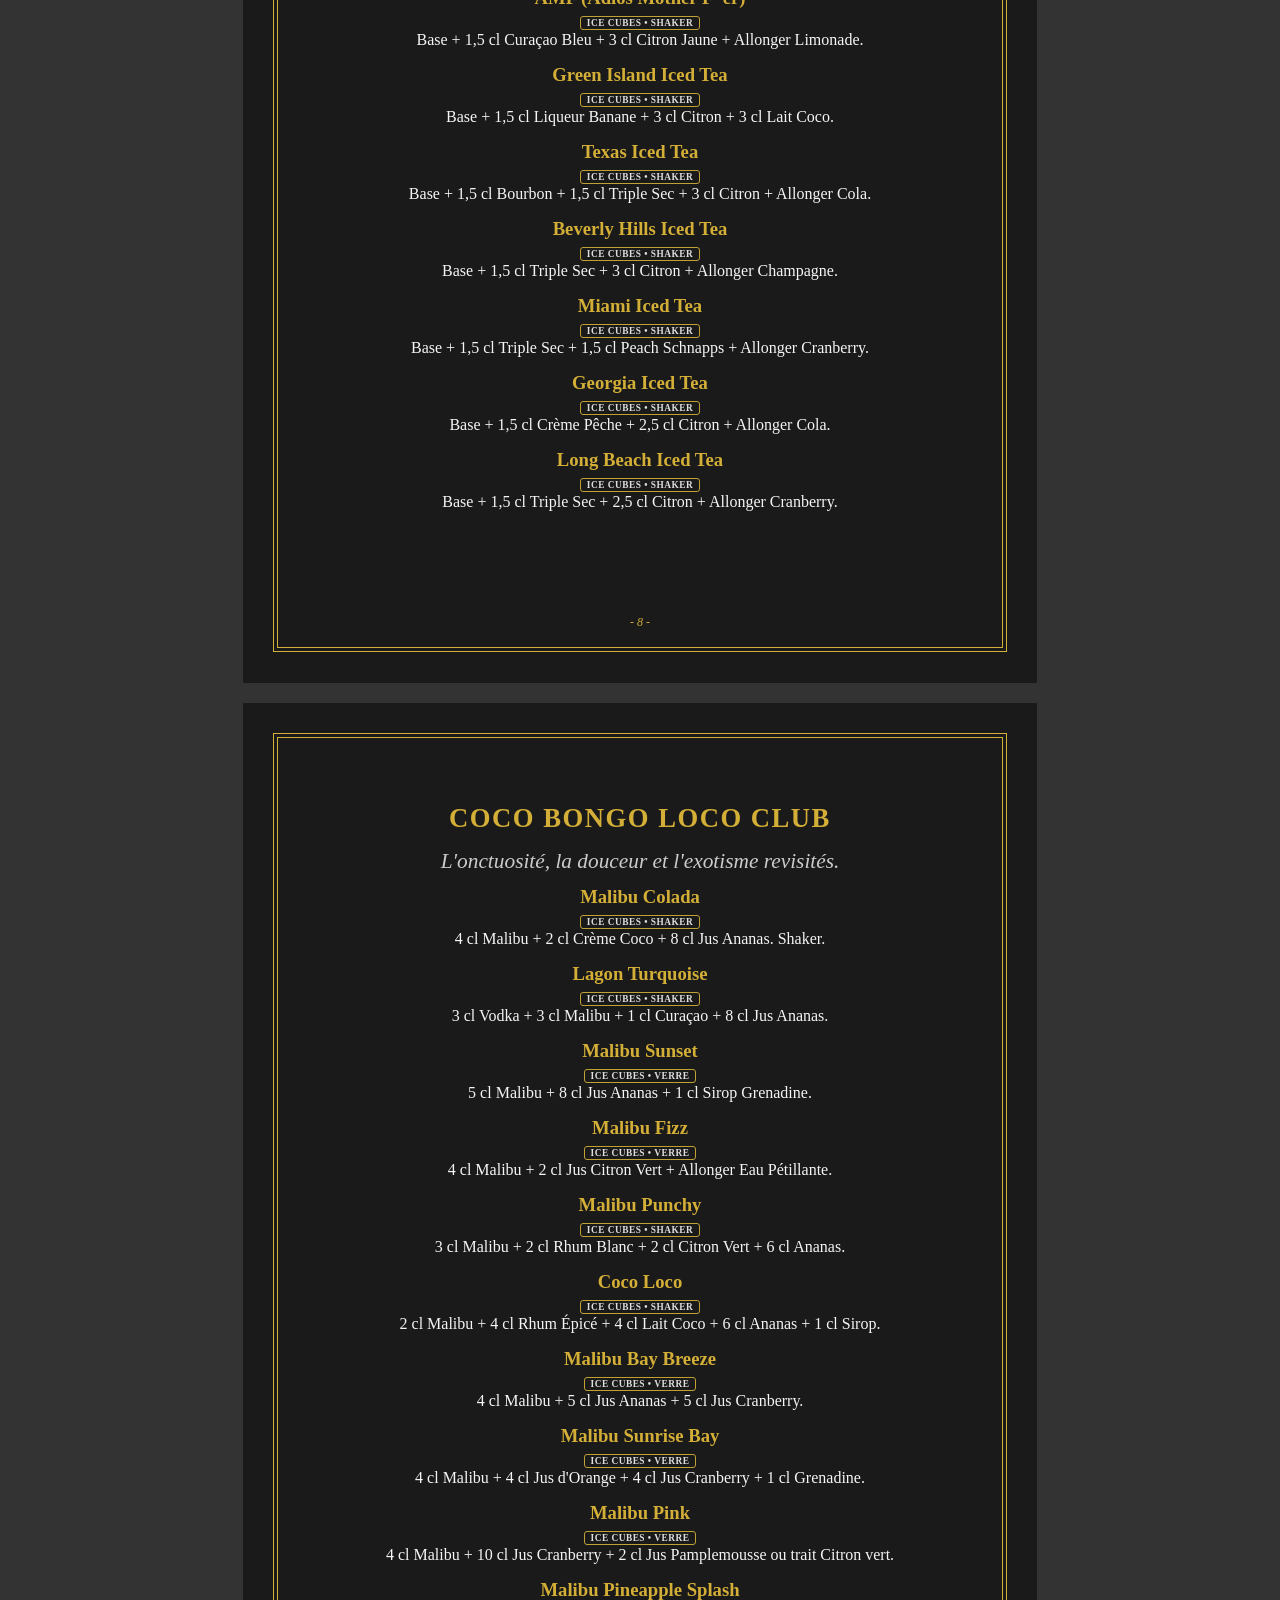
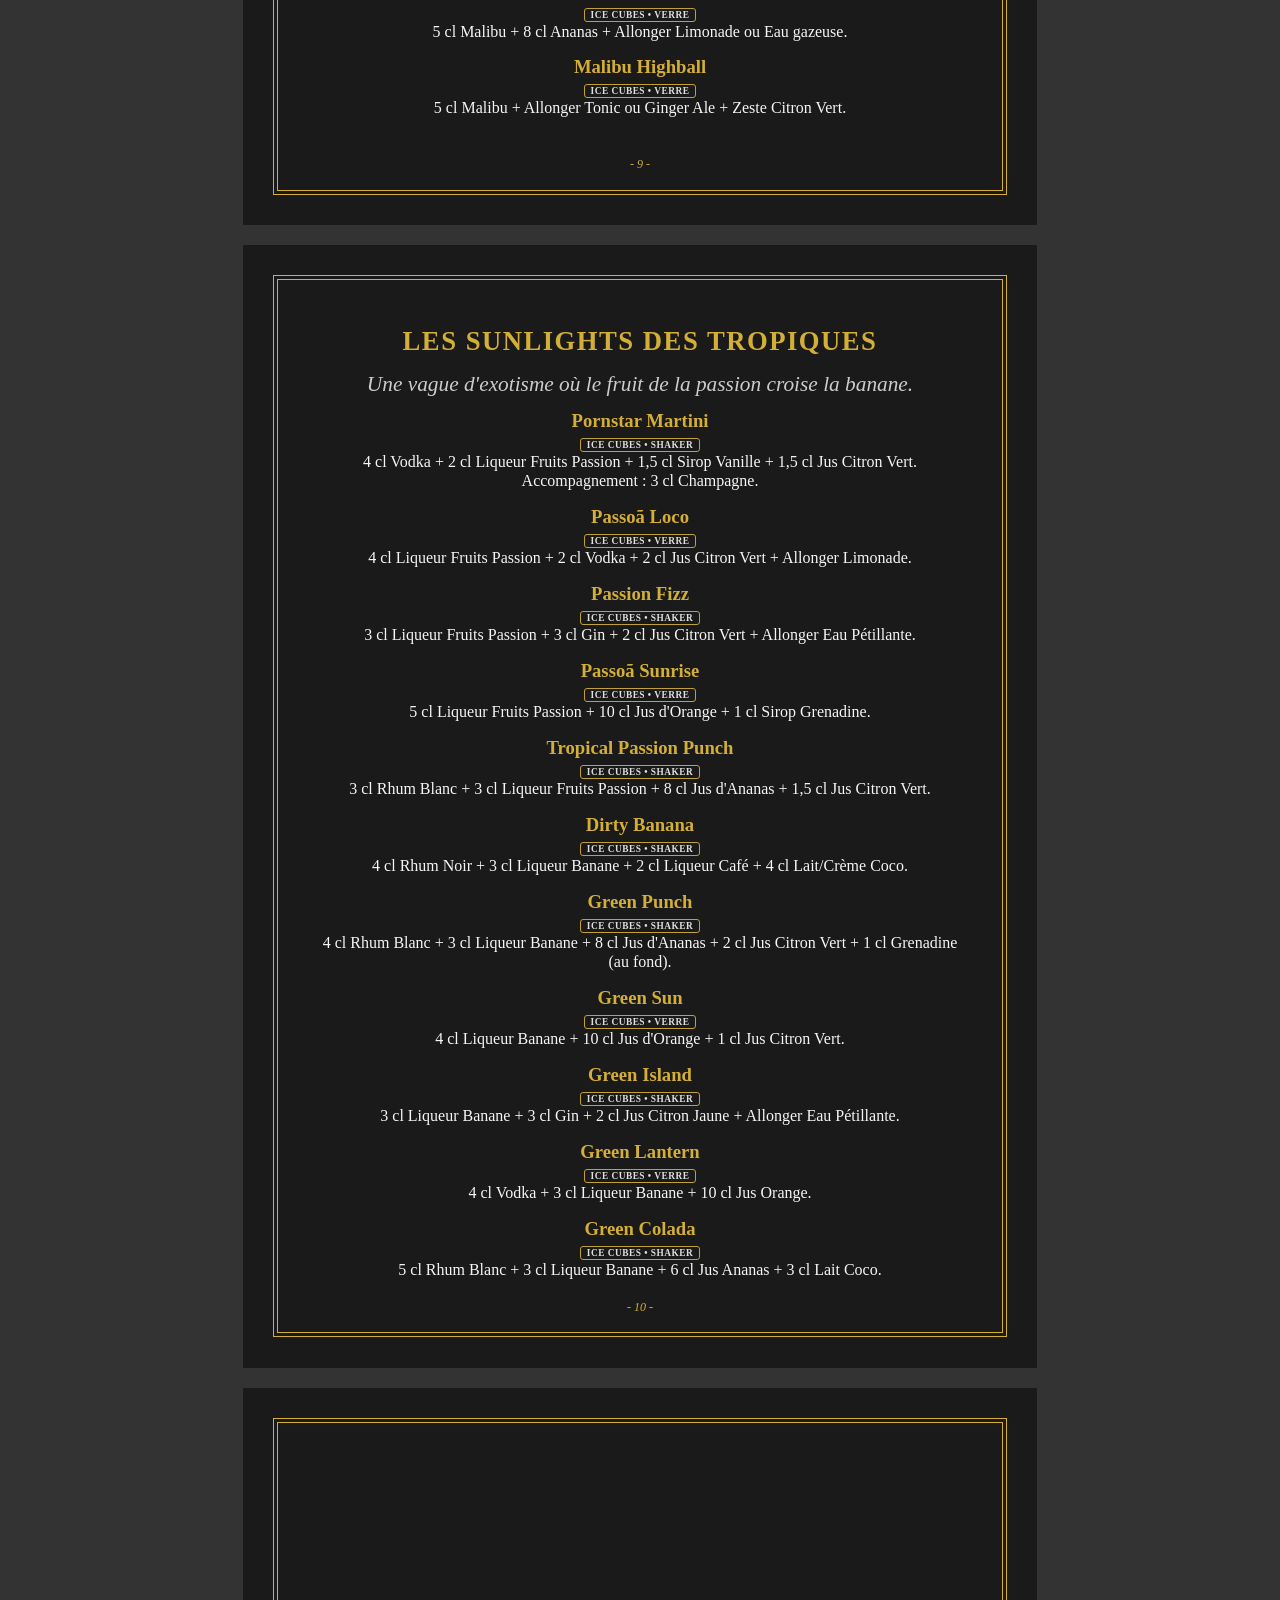
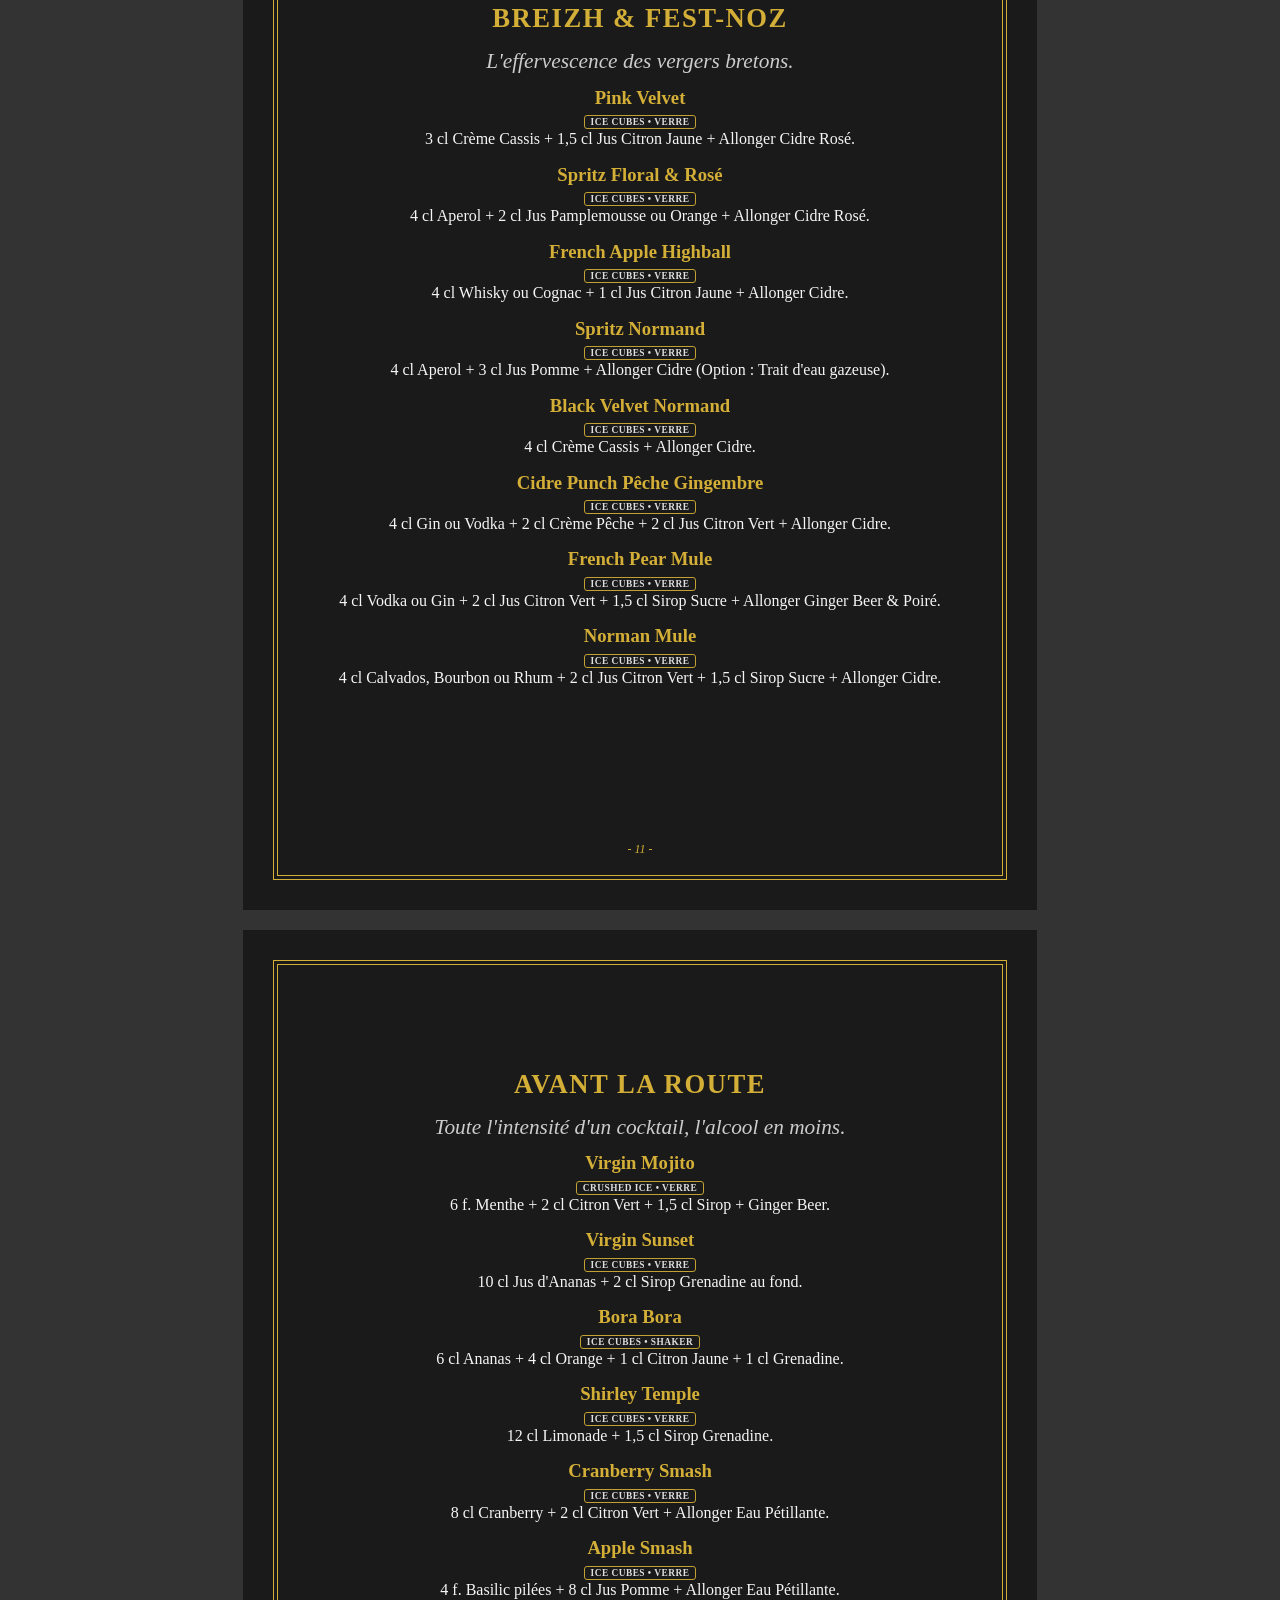
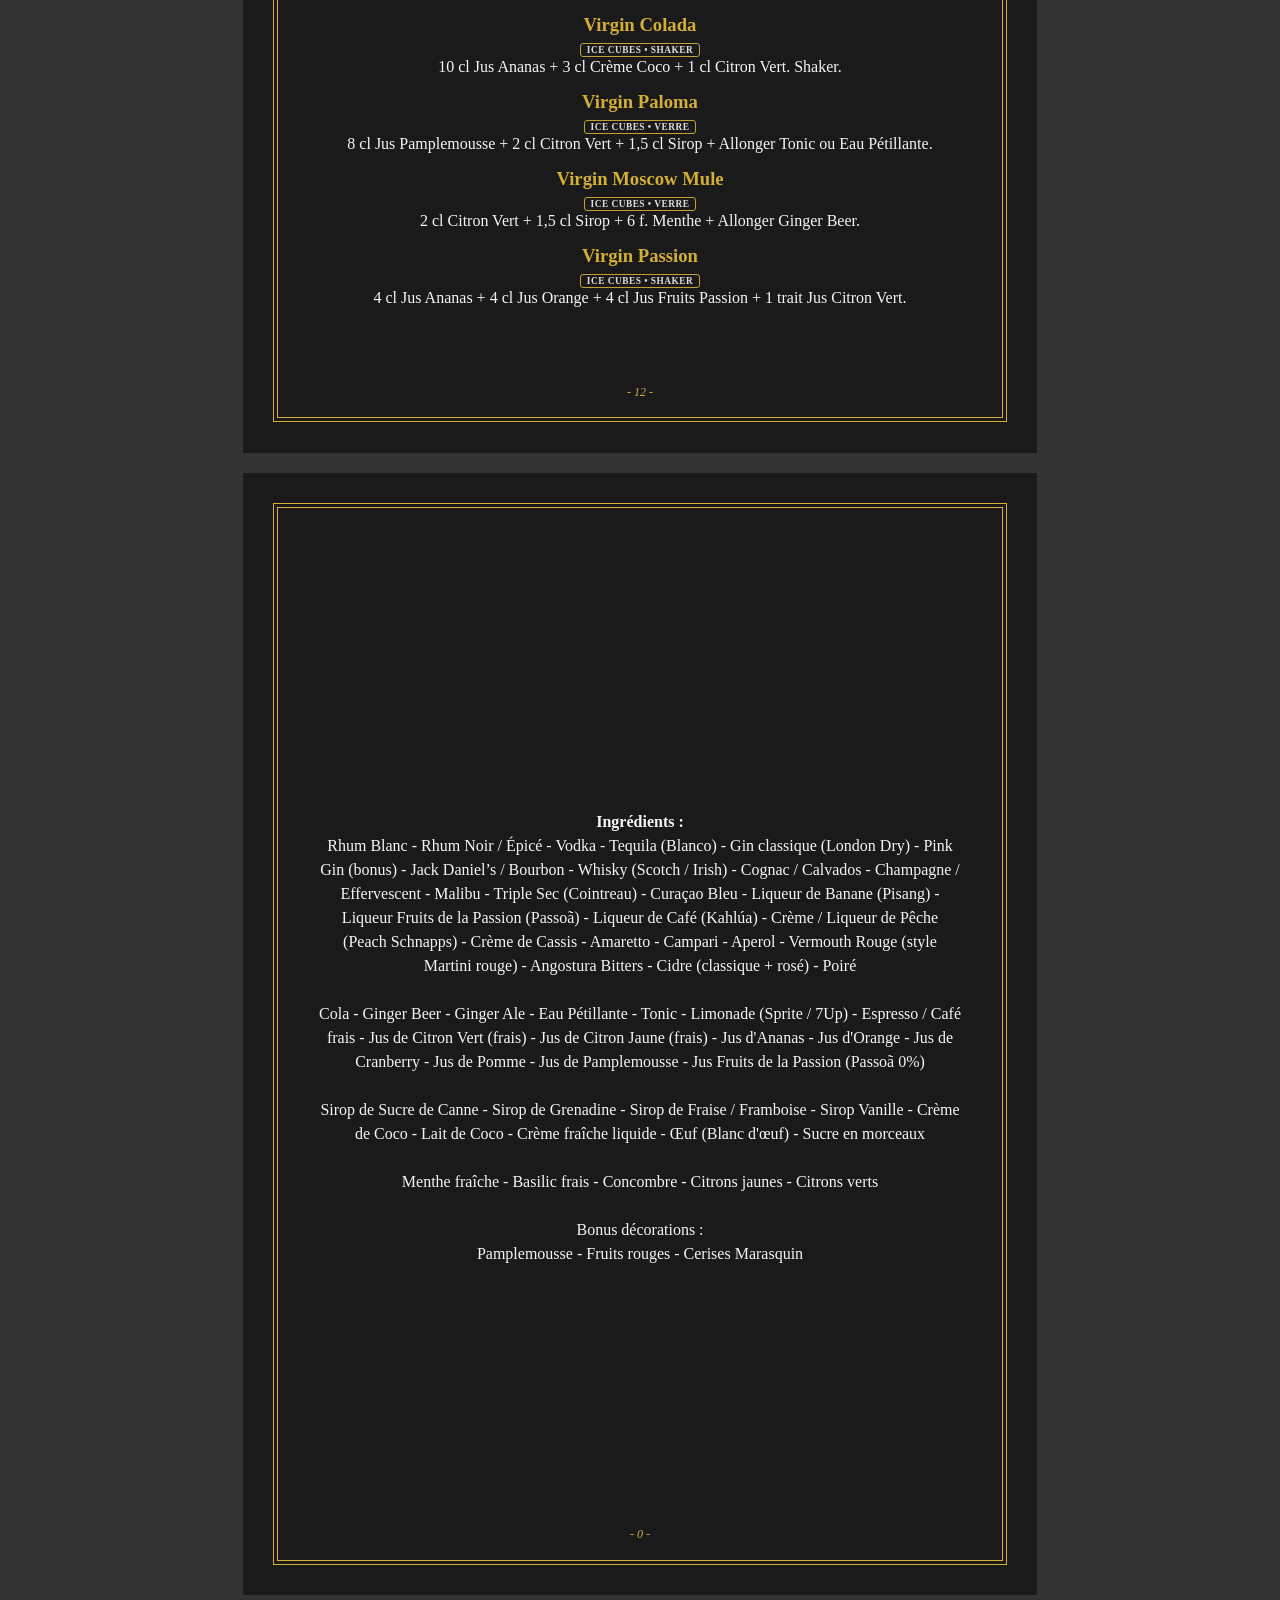
==== commit 46b07725: "instructions + 123 coktails total + 10 mocktails" ====
--- a/index.html
+++ b/index.html
@@ -250,6 +250,20 @@
         text-align: center;
       }
 
+      .instructions {
+        display: inline-block;
+        font-size: 0.7em;
+        font-weight: 600;
+        letter-spacing: 0.5px;
+        text-transform: uppercase;
+        padding: 1px 6px;
+        margin-top: 1.5mm;
+        border: 1px solid var(--accent-color);
+        border-radius: 3px;
+        color: var(--text-color);
+        opacity: 0.9;
+      }
+
       .page-number {
         position: absolute;
         left: 0;
@@ -309,7 +323,7 @@
         >Format :
         <select id="formatSelect" onchange="updateProfile()">
           <option value="format-a4">A4 Portrait</option>
-          <option value="format-a5">A5 Portrait</option>
+          <!-- <option value="format-a5">A5 Portrait</option> -->
         </select>
       </label>
 
@@ -324,18 +338,20 @@
       <button onclick="window.print()">🖨️ Imprimer / Imprimer en PDF</button>
     </div>
 
-    <!-- PAGE 1: COUVERTURE & INGRÉDIENTS -->
+    <!-- PAGE 0: COUVERTURE & INGRÉDIENTS -->
     <div class="menu-page">
       <div class="page-border"></div>
       <div class="cover">
         <h1>Le Carnet du Comptoir</h1>
-        <div class="subtitle">Recettes des Cocktails (104 + 10!)</div>
+        <div class="subtitle">
+          Recettes des 1... 2... 3... 123 Cocktails !<br />
+          (& 10 mocktails)
+        </div>
         <div class="ornament">❖&nbsp;❖&nbsp;❖</div>
       </div>
-      <div class="page-number">- 1 -</div>
     </div>
 
-    <!-- PAGE 2: LES GRANDS VOYAGES & L'ÉVASION -->
+    <!-- PAGE 1: LES GRANDS VOYAGES & L'ÉVASION -->
     <div class="menu-page">
       <div class="page-border"></div>
       <div class="page-content">
@@ -347,9 +363,10 @@
           <div class="cocktail-list">
             <div class="cocktail-item">
               <div class="cocktail-name">Mojito</div>
+              <div class="instructions">Crushed - Verre</div>
               <div class="cocktail-recipe">
                 Classique : 5 cl Rhum Blanc + 6 f. Menthe + 2 cl Citron Vert +
-                1,5 cl Sirop + Eau Pétillante<br />
+                1,5 cl Sirop + Eau Pétillante.<br />
                 Fraise : 5 cl Rhum Blanc + 6 f. Menthe + 2 cl Citron Vert + 1,5
                 cl Sirop (ou Purée) Fraise + Eau Pétillante.<br />
                 Royal : 5 cl Rhum Blanc + 6 f. Menthe + 2 cl Citron Vert + 1,5
@@ -358,31 +375,44 @@
             </div>
             <div class="cocktail-item">
               <div class="cocktail-name">Cuba Libre</div>
+              <div class="instructions">Ice Cubes • Verre</div>
               <div class="cocktail-recipe">
                 5 cl Rhum Blanc + 1 cl Citron Vert + Allonger Cola.
               </div>
             </div>
             <div class="cocktail-item">
               <div class="cocktail-name">Daiquiri</div>
+              <div class="instructions">Ice Cubes • Shaker</div>
               <div class="cocktail-recipe">
                 5 cl Rhum Blanc + 2 cl Citron Vert + 1,5 cl Sirop Sucre. Shaker.
               </div>
             </div>
             <div class="cocktail-item">
               <div class="cocktail-name">Piña Colada</div>
-              <div class="cocktail-recipe">
-                5 cl Rhum Blanc + 3 cl Crème de Coco + 8-10 cl Jus Ananas + 1 cl
+              <div class="instructions">Ice Cubes • Shaker</div>
+              <div class="cocktail-recipe">
+                5 cl Rhum Blanc + 3 cl Crème Coco + 8-10 cl Jus Ananas + 1 cl
                 Citron Vert.<br />
               </div>
             </div>
             <div class="cocktail-item">
               <div class="cocktail-name">Dark & Stormy</div>
+              <div class="instructions">Ice Cubes • Verre</div>
               <div class="cocktail-recipe">
                 5 cl Rhum Noir + 2 cl Citron Vert + Allonger Ginger Beer.
               </div>
             </div>
             <div class="cocktail-item">
+              <div class="cocktail-name">El Presidente</div>
+              <div class="instructions">Ice Cubes • Remué</div>
+              <div class="cocktail-recipe">
+                4 cl Rhum Blanc + 2 cl Vermouth Rouge + 1 cl Triple Sec + 0,5 cl
+                Grenadine.
+              </div>
+            </div>
+            <div class="cocktail-item">
               <div class="cocktail-name">Rhum Fizz</div>
+              <div class="instructions">Ice Cubes • Shaker</div>
               <div class="cocktail-recipe">
                 5 cl Rhum Blanc + 3 cl Citron Jaune + 1,5 cl Sirop + Eau
                 Pétillante.
@@ -390,12 +420,14 @@
             </div>
             <div class="cocktail-item">
               <div class="cocktail-name">Planter's Punch</div>
+              <div class="instructions">Ice Cubes • Shaker</div>
               <div class="cocktail-recipe">
                 5 cl Rhum + 4 cl Jus Orange + 4 cl Jus Ananas + 1 cl Grenadine.
               </div>
             </div>
             <div class="cocktail-item">
               <div class="cocktail-name">Old Cuban</div>
+              <div class="instructions">Ice Cubes • Shaker</div>
               <div class="cocktail-recipe">
                 4 cl Rhum Noir + 6 f. Menthe + 2 cl Jus Citron Vert + 1,5 cl
                 Sirop + 3 traits d'Angostura Bitters + Allonger Champagne.
@@ -404,10 +436,10 @@
           </div>
         </div>
       </div>
-      <div class="page-number">- 2 -</div>
+      <div class="page-number">- 1 -</div>
     </div>
 
-    <!-- PAGE 3: LES GRANDS VOYAGES & L'ÉVASION -->
+    <!-- PAGE 2: LES GRANDS VOYAGES & L'ÉVASION -->
     <div class="menu-page">
       <div class="page-border"></div>
       <div class="page-content">
@@ -419,12 +451,14 @@
           <div class="cocktail-list">
             <div class="cocktail-item">
               <div class="cocktail-name">Vodka Cola</div>
+              <div class="instructions">Ice Cubes • Verre</div>
               <div class="cocktail-recipe">
                 5 cl Vodka + 12 cl Cola + 1 Quartier Citron Vert.
               </div>
             </div>
             <div class="cocktail-item">
               <div class="cocktail-name">Cosmopolitan</div>
+              <div class="instructions">Ice Cubes • Shaker</div>
               <div class="cocktail-recipe">
                 4 cl Vodka + 2 cl Triple Sec + 1,5 cl Citron Vert + 3 cl
                 Cranberry.
@@ -432,6 +466,7 @@
             </div>
             <div class="cocktail-item">
               <div class="cocktail-name">Sex on the Beach</div>
+              <div class="instructions">Ice Cubes • Shaker</div>
               <div class="cocktail-recipe">
                 4 cl Vodka + 2 cl Crème Pêche + 4 cl Jus Orange + 4 cl
                 Cranberry.
@@ -439,30 +474,35 @@
             </div>
             <div class="cocktail-item">
               <div class="cocktail-name">Black / White Russian</div>
+              <div class="instructions">Ice Cubes • Verre</div>
               <div class="cocktail-recipe">
                 5 cl Vodka + 2,5 cl Liqueur Café (+ 2 cl Crème pour le White).
               </div>
             </div>
             <div class="cocktail-item">
               <div class="cocktail-name">Espresso Martini</div>
+              <div class="instructions">Ice Cubes • Shaker</div>
               <div class="cocktail-recipe">
                 5 cl Vodka + 2 cl Liqueur Café + 1 Espresso + 1 cl Sirop Sucre.
               </div>
             </div>
             <div class="cocktail-item">
               <div class="cocktail-name">Blue Lagoon</div>
+              <div class="instructions">Ice Cubes • Shaker</div>
               <div class="cocktail-recipe">
                 4 cl Vodka + 2 cl Curaçao Bleu + 2 cl Jus Citron Jaune.
               </div>
             </div>
             <div class="cocktail-item">
               <div class="cocktail-name">Kamikaze</div>
+              <div class="instructions">Ice Cubes • Shaker</div>
               <div class="cocktail-recipe">
                 4 cl Vodka + 2 cl Triple Sec + 2 cl Jus Citron Vert. Shaker.
               </div>
             </div>
             <div class="cocktail-item">
               <div class="cocktail-name">Breeze Series</div>
+              <div class="instructions">Ice Cubes • Verre</div>
               <div class="cocktail-recipe">
                 Sea Breeze : 5 cl Vodka + 6 cl Cranberry + 5 cl Jus
                 Pamplemousse.<br />
@@ -472,10 +512,10 @@
           </div>
         </div>
       </div>
-      <div class="page-number">- 3 -</div>
+      <div class="page-number">- 2 -</div>
     </div>
 
-    <!-- PAGE 4: LES SPIRITUEUX BOTANIQUES -->
+    <!-- PAGE 3: LES SPIRITUEUX BOTANIQUES -->
     <div class="menu-page">
       <div class="page-border"></div>
       <div class="page-content">
@@ -487,6 +527,7 @@
           <div class="cocktail-list">
             <div class="cocktail-item">
               <div class="cocktail-name">Margarita</div>
+              <div class="instructions">Ice Cubes • Shaker</div>
               <div class="cocktail-recipe">
                 Classique : 5 cl Tequila + 3 cl Triple Sec + 2 cl Jus Citron
                 Vert.<br />
@@ -496,30 +537,35 @@
             </div>
             <div class="cocktail-item">
               <div class="cocktail-name">Mexicola</div>
+              <div class="instructions">Ice Cubes • Verre</div>
               <div class="cocktail-recipe">
                 5 cl Tequila + 1 cl Citron Vert + Allonger Cola.
               </div>
             </div>
             <div class="cocktail-item">
               <div class="cocktail-name">Matador</div>
+              <div class="instructions">Ice Cubes • Shaker</div>
               <div class="cocktail-recipe">
                 5 cl Tequila + 2 cl Citron Vert + 8 cl Jus Ananas.
               </div>
             </div>
             <div class="cocktail-item">
               <div class="cocktail-name">Brave Bull</div>
+              <div class="instructions">Ice Cubes • Verre</div>
               <div class="cocktail-recipe">
                 5 cl Tequila + 2,5 cl Liqueur Café sur glaçons.
               </div>
             </div>
             <div class="cocktail-item">
               <div class="cocktail-name">Tequila Collins</div>
+              <div class="instructions">Ice Cubes • Verre</div>
               <div class="cocktail-recipe">
                 5 cl Tequila + 3 cl Citron Jaune + 2 cl Sirop + Eau Pétillante.
               </div>
             </div>
             <div class="cocktail-item">
               <div class="cocktail-name">Paloma</div>
+              <div class="instructions">Ice Cubes • Verre</div>
               <div class="cocktail-recipe">
                 5 cl Tequila + 2 cl Citron Vert + 5 cl Jus Pamplemousse + 5 cl
                 Eau Pétillante.
@@ -527,28 +573,30 @@
             </div>
             <div class="cocktail-item">
               <div class="cocktail-name">Tequila Sun Series</div>
-              <div class="cocktail-recipe">
-                Sunrise : 5 cl Tequila + 10 cl Jus Orange + 1.5 cl Grenadine.<br />
+              <div class="instructions">Ice Cubes • Verre</div>
+              <div class="cocktail-recipe">
+                Sunrise : 5 cl Tequila + 10 cl Jus Orange + 1,5 cl Grenadine.<br />
                 Sunset : 5 cl Tequila + 5 cl Jus d'Orange + 5 cl Jus de
                 Cranberry.<br />
-                Sunburn : 5 cl Tequila + 10 cl Jus Cranberry + 1.5 Triple Sec +
-                1 cl Jus Citron Vert.
+                Sunburn : 5 cl Tequila + 10 cl Jus Cranberry + 1,5 cl Triple Sec
+                + 1 cl Jus Citron Vert.
               </div>
             </div>
             <div class="cocktail-item">
               <div class="cocktail-name">El Diablo</div>
-              <div class="cocktail-recipe">
-                5 cl Tequila + 1,5 cl Crème Cassis + 2 cl Citron Vert + Ginger
-                Ale.
+              <div class="instructions">Ice Cubes • Verre</div>
+              <div class="cocktail-recipe">
+                5 cl Tequila + 1,5 cl Crème Cassis + 2 cl Citron Vert + Allonger
+                Ginger Ale.
               </div>
             </div>
           </div>
         </div>
-        <div class="page-number">- 4 -</div>
+        <div class="page-number">- 3 -</div>
       </div>
     </div>
 
-    <!-- PAGE 5: LES SPIRITUEUX BOTANIQUES -->
+    <!-- PAGE 4: LES SPIRITUEUX BOTANIQUES -->
     <div class="menu-page">
       <div class="page-border"></div>
       <div class="page-content">
@@ -560,45 +608,59 @@
           <div class="cocktail-list">
             <div class="cocktail-item">
               <div class="cocktail-name">Gin & Tonic</div>
-              <div class="cocktail-recipe">
-                Classique : 5 cl Gin + Allonger au Tonic. Garniture : zeste de
-                citron.<br />
-                Pink : 5 cl Pink Gin (ou 5 cl Gin classique + 1.5 cl sirop de
+              <div class="instructions">Ice Cubes • Verre</div>
+              <div class="cocktail-recipe">
+                Classique : 5 cl Gin + Allonger au Tonic. Garniture : Zeste
+                Citron.<br />
+                Pink : 5 cl Pink Gin (ou 5 cl Gin classique + 1,5 cl sirop de
                 fraise/framboise) + Allonger au Tonic. Garniture : 2-3 fruits
                 rouges.
               </div>
             </div>
             <div class="cocktail-item">
               <div class="cocktail-name">Gin Fizz</div>
+              <div class="instructions">Ice Cubes • Shaker</div>
               <div class="cocktail-recipe">
                 5 cl Gin + 3 cl Citron Jaune + 1,5 cl Sirop + Eau Pétillante.
               </div>
             </div>
             <div class="cocktail-item">
               <div class="cocktail-name">The Ladies</div>
+              <div class="instructions">Ice Cubes • Shaker</div>
               <div class="cocktail-recipe">
                 White Lady : 5 cl Gin + 2 cl Triple Sec + 1,5 cl Jus Citron
-                Jaune. Shaker.<br />
-                Red Lady : 5 cl Gin, 2.5 cl Jus de citron jaune, 2 cl Sirop de
-                framboise, 1.5 cl Blanc d'œuf. Shaker à sec (sans glace) puis
-                avec glace pour créer une mousse rose parfaite.
+                Jaune.<br />
+                Red Lady : 5 cl Gin + 2,5 cl Jus Citron Jaune + 2 cl Sirop
+                fraise/framboise + 1,5 cl Blanc d'œuf. Shaker à sec (sans glace)
+                puis avec glace pour créer une mousse rose parfaite.
               </div>
             </div>
             <div class="cocktail-item">
               <div class="cocktail-name">Gin Daiquiri & Southside</div>
+              <div class="instructions">Ice Cubes • Shaker</div>
               <div class="cocktail-recipe">
                 5 cl Gin + 2 cl Citron Vert + 1,5 cl Sirop (+ Menthe pour
                 Southside).
               </div>
             </div>
             <div class="cocktail-item">
+              <div class="cocktail-name">Bramble</div>
+              <div class="instructions">Ice Cubes • Shaker</div>
+              <div class="cocktail-recipe">
+                5 cl Gin + 2,5 cl Citron Jaune + 1,5 cl Sirop + 1,5 cl Crème de
+                Cassis (ou sirop fruits rouges) au-dessus.
+              </div>
+            </div>
+            <div class="cocktail-item">
               <div class="cocktail-name">Gin Basil Smash</div>
+              <div class="instructions">Ice Cubes • Shaker</div>
               <div class="cocktail-recipe">
                 5 cl Gin + 3 cl Citron Jaune + 2 cl Sirop + 5 f. Basilic pilées.
               </div>
             </div>
             <div class="cocktail-item">
               <div class="cocktail-name">Gin & Apple Fizz</div>
+              <div class="instructions">Ice Cubes • Shaker</div>
               <div class="cocktail-recipe">
                 5 cl Gin + 3 cl Jus Pomme + 2 cl Citron Jaune + Allonger Eau
                 Pétillante.
@@ -606,6 +668,7 @@
             </div>
             <div class="cocktail-item">
               <div class="cocktail-name">Gin Highball Classic</div>
+              <div class="instructions">Ice Cubes • Verre</div>
               <div class="cocktail-recipe">
                 5 cl Gin + Allonger Eau Pétillante + Zeste Citron Vert /
                 Concombre.
@@ -614,10 +677,10 @@
           </div>
         </div>
       </div>
-      <div class="page-number">- 5 -</div>
+      <div class="page-number">- 4 -</div>
     </div>
 
-    <!-- PAGE 6: L'ART DES ÉQUILIBRES -->
+    <!-- PAGE 5: L'ART DES ÉQUILIBRES -->
     <div class="menu-page">
       <div class="page-border"></div>
       <div class="page-content">
@@ -629,12 +692,14 @@
           <div class="cocktail-list">
             <div class="cocktail-item">
               <div class="cocktail-name">Whisky Sour</div>
+              <div class="instructions">Ice Cubes • Shaker</div>
               <div class="cocktail-recipe">
                 5 cl Bourbon + 2 cl Citron Jaune + 1,5 cl Sirop.
               </div>
             </div>
             <div class="cocktail-item">
               <div class="cocktail-name">Boston Sour</div>
+              <div class="instructions">Ice Cubes • Dry Shake & Ice</div>
               <div class="cocktail-recipe">
                 5 cl Bourbon + 2 cl Citron Jaune + 1,5 cl Sirop + 1,5 cl Blanc
                 d'œuf.
@@ -642,36 +707,42 @@
             </div>
             <div class="cocktail-item">
               <div class="cocktail-name">Amaretto Sour</div>
+              <div class="instructions">Ice Cubes • Dry Shake & Ice</div>
               <div class="cocktail-recipe">
                 5 cl Amaretto + 2 cl Citron Jaune + 1,5 cl Blanc d'œuf.
               </div>
             </div>
             <div class="cocktail-item">
               <div class="cocktail-name">Vodka Sour</div>
+              <div class="instructions">Ice Cubes • Shaker</div>
               <div class="cocktail-recipe">
                 5 cl Vodka + 2 cl Citron Jaune + 1,5 cl Sirop Sucre.
               </div>
             </div>
             <div class="cocktail-item">
               <div class="cocktail-name">Gin Sour</div>
+              <div class="instructions">Ice Cubes • Shaker</div>
               <div class="cocktail-recipe">
                 5 cl Gin + 2 cl Citron Jaune + 1,5 cl Sirop Sucre.
               </div>
             </div>
             <div class="cocktail-item">
               <div class="cocktail-name">Rum Sour</div>
+              <div class="instructions">Ice Cubes • Shaker</div>
               <div class="cocktail-recipe">
                 5 cl Rhum Blanc + 2 cl Citron Jaune + 1,5 cl Sirop Sucre.
               </div>
             </div>
             <div class="cocktail-item">
               <div class="cocktail-name">Tequila Sour</div>
+              <div class="instructions">Ice Cubes • Shaker</div>
               <div class="cocktail-recipe">
                 5 cl Tequila + 2 cl Citron Jaune + 1,5 cl Sirop Sucre.
               </div>
             </div>
             <div class="cocktail-item">
               <div class="cocktail-name">Trinidad Sour</div>
+              <div class="instructions">Ice Cubes • Shaker</div>
               <div class="cocktail-recipe">
                 5 cl Gin + 2 cl Citron Jaune + 1,5 cl Sirop Sucre + 3 traits
                 Angostura Bitters.
@@ -679,20 +750,20 @@
             </div>
             <div class="cocktail-item">
               <div class="cocktail-name">Cranberry Sour</div>
+              <div class="instructions">Ice Cubes • Dry Shake & Ice</div>
               <div class="cocktail-recipe">
                 5 cl Vodka, Gin, Rhum blanc, Bourbon ou Whisky + 4 cl Jus
                 Cranberry + 2 cl Citron Jaune + 1,5 cl Sirop Sucre + 1,5 cl
-                Blanc d'œuf. Shaker à sec (sans glace) puis avec glace pour
-                créer une mousse parfaite. Filtrer sur glaçons.
+                Blanc d'œuf.
               </div>
             </div>
           </div>
         </div>
       </div>
-      <div class="page-number">- 6 -</div>
+      <div class="page-number">- 5 -</div>
     </div>
 
-    <!-- PAGE 7: L'ART DES ÉQUILIBRES -->
+    <!-- PAGE 6: L'ART DES ÉQUILIBRES -->
     <div class="menu-page">
       <div class="page-border"></div>
       <div class="page-content">
@@ -704,48 +775,56 @@
           <div class="cocktail-list">
             <div class="cocktail-item">
               <div class="cocktail-name">Moscow Mule</div>
+              <div class="instructions">Ice Cubes • Verre</div>
               <div class="cocktail-recipe">
                 5 cl Vodka + 2 cl Citron Vert + Allonger Ginger Beer.
               </div>
             </div>
             <div class="cocktail-item">
               <div class="cocktail-name">London Mule</div>
+              <div class="instructions">Ice Cubes • Verre</div>
               <div class="cocktail-recipe">
                 5 cl Gin + 2 cl Citron Vert + Allonger Ginger Beer.
               </div>
             </div>
             <div class="cocktail-item">
               <div class="cocktail-name">Mexican Mule</div>
+              <div class="instructions">Ice Cubes • Verre</div>
               <div class="cocktail-recipe">
                 5 cl Tequila + 2 cl Citron Vert + Allonger Ginger Beer.
               </div>
             </div>
             <div class="cocktail-item">
               <div class="cocktail-name">Kentucky Mule</div>
+              <div class="instructions">Ice Cubes • Verre</div>
               <div class="cocktail-recipe">
                 5 cl Bourbon + 2 cl Citron Vert + Allonger Ginger Beer.
               </div>
             </div>
             <div class="cocktail-item">
               <div class="cocktail-name">Irish Mule</div>
+              <div class="instructions">Ice Cubes • Verre</div>
               <div class="cocktail-recipe">
                 5 cl Whisky + 2 cl Citron Vert + Allonger Ginger Beer.
               </div>
             </div>
             <div class="cocktail-item">
               <div class="cocktail-name">Caribbean Mule</div>
+              <div class="instructions">Ice Cubes • Verre</div>
               <div class="cocktail-recipe">
                 5 cl Rhum Blanc + 2 cl Citron Vert + Allonger Ginger Beer.
               </div>
             </div>
             <div class="cocktail-item">
               <div class="cocktail-name">Jamaican Mule</div>
+              <div class="instructions">Ice Cubes • Verre</div>
               <div class="cocktail-recipe">
                 5 cl Rhum Épicé + 2 cl Citron Vert + Allonger Ginger Beer.
               </div>
             </div>
             <div class="cocktail-item">
               <div class="cocktail-name">French Mule</div>
+              <div class="instructions">Ice Cubes • Verre</div>
               <div class="cocktail-recipe">
                 5 cl Cognac ou Calvados + 2 cl Citron Vert + Allonger Ginger
                 Beer.
@@ -753,17 +832,33 @@
             </div>
             <div class="cocktail-item">
               <div class="cocktail-name">Milanese Mule</div>
+              <div class="instructions">Ice Cubes • Verre</div>
               <div class="cocktail-recipe">
                 5 cl Campari/Aperol + 2 cl Citron Vert + Allonger Ginger Beer.
+              </div>
+            </div>
+            <div class="cocktail-item">
+              <div class="cocktail-name">Espresso Mule</div>
+              <div class="instructions">Ice Cubes • Verre</div>
+              <div class="cocktail-recipe">
+                4 cl Vodka + 2 cl Liqueur Café + Allonger Ginger Beer.
+              </div>
+            </div>
+            <div class="cocktail-item">
+              <div class="cocktail-name">Dark & Stormy Mule</div>
+              <div class="instructions">Ice Cubes • Verre</div>
+              <div class="cocktail-recipe">
+                5 cl Rhum Noir + 2 cl Citron Vert + Allonger Ginger Beer + 2
+                traits Angostura Bitters.
               </div>
             </div>
           </div>
         </div>
       </div>
-      <div class="page-number">- 7 -</div>
+      <div class="page-number">- 6 -</div>
     </div>
 
-    <!-- PAGE 8: LE CARACTÈRE & LA PUISSANCE -->
+    <!-- PAGE 7: LE CARACTÈRE & LA PUISSANCE -->
     <div class="menu-page">
       <div class="page-border"></div>
       <div class="page-content">
@@ -775,56 +870,72 @@
           <div class="cocktail-list">
             <div class="cocktail-item">
               <div class="cocktail-name">Whisky Cola</div>
+              <div class="instructions">Ice Cubes • Verre</div>
               <div class="cocktail-recipe">
                 5 cl Whisky + 12 cl Cola + 1 Quartier Citron.
               </div>
             </div>
             <div class="cocktail-item">
               <div class="cocktail-name">Old Fashioned</div>
-              <div class="cocktail-recipe">
-                5 cl Bourbon + 1 morceau de Sucre + 3 traits Angostura Bitters +
-                1 Zeste d'Orange.
+              <div class="instructions">Ice Cubes • Remué</div>
+              <div class="cocktail-recipe">
+                5 cl Bourbon + 1 morceau Sucre + 3 traits Angostura Bitters + 1
+                Zeste Orange.
               </div>
             </div>
             <div class="cocktail-item">
               <div class="cocktail-name">Manhattan</div>
+              <div class="instructions">Ice Cubes • Remué</div>
               <div class="cocktail-recipe">
                 5 cl Bourbon + 2 cl Vermouth Rouge + 2 traits Angostura Bitters.
                 Garniture : Cerises Marasquin.
               </div>
             </div>
             <div class="cocktail-item">
+              <div class="cocktail-name">Black Manhattan</div>
+              <div class="instructions">Ice Cubes • Remué</div>
+              <div class="cocktail-recipe">
+                5 cl Bourbon + 2,5 cl Liqueur Café + 2 traits Angostura Bitters.
+              </div>
+            </div>
+            <div class="cocktail-item">
               <div class="cocktail-name">Le Boulevardier</div>
+              <div class="instructions">Ice Cubes • Remué</div>
               <div class="cocktail-recipe">
                 3 cl Bourbon + 3 cl Vermouth Rouge + 3 cl Campari. Remué.
               </div>
             </div>
             <div class="cocktail-item">
               <div class="cocktail-name">Americano</div>
+              <div class="instructions">Ice Cubes • Verre</div>
               <div class="cocktail-recipe">
                 3 cl Campari + 3 cl Vermouth Rouge + Allonger Eau Pétillante.
               </div>
             </div>
             <div class="cocktail-item">
               <div class="cocktail-name">Godfather</div>
+              <div class="instructions">Ice Cubes • Remué</div>
               <div class="cocktail-recipe">
                 5 cl Whisky + 2,5 cl Amaretto. Sur gros glaçon.
               </div>
             </div>
             <div class="cocktail-item">
               <div class="cocktail-name">Lynchburg Lemonade</div>
+              <div class="instructions">Ice Cubes • Verre</div>
               <div class="cocktail-recipe">
                 5 cl Jack Daniel's + 2 cl Triple Sec + 2 cl Citron + Limonade.
               </div>
             </div>
             <div class="cocktail-item">
               <div class="cocktail-name">Mint Julep</div>
+              <div class="instructions">Crushed Ice • Verre</div>
               <div class="cocktail-recipe">
                 5 cl Bourbon + 1 cl Sirop + 8 f. menthe. Glace pilée.
               </div>
             </div>
             <div class="cocktail-item">
               <div class="cocktail-name">Whisky & Apple Fizz</div>
+              <div class="instructions">Ice Cubes • Shaker</div>
               <div class="cocktail-recipe">
                 5 cl Whisky + 3 cl Jus Pomme + 2 cl Citron Jaune + Allonger Eau
                 Pétillante.
@@ -832,15 +943,100 @@
             </div>
             <div class="cocktail-item">
               <div class="cocktail-name">Angostura Fizz</div>
+              <div class="instructions">Ice Cubes • Shaker</div>
               <div class="cocktail-recipe">
                 5 cl Bourbon + 3 cl Citron Jaune + 1,5 cl Sirop Sucre + 3 traits
-                d'Angostura Bitters + Allonger Eau Pétillante.
+                Angostura Bitters + Allonger Eau Pétillante.
               </div>
             </div>
             <div class="cocktail-item">
               <div class="cocktail-name">Whisky Highball Classic</div>
+              <div class="instructions">Ice Cubes • Verre</div>
               <div class="cocktail-recipe">
                 5 cl Whisky + Allonger Eau Pétillante sur glace abondante.
+              </div>
+            </div>
+          </div>
+        </div>
+      </div>
+      <div class="page-number">- 7 -</div>
+    </div>
+
+    <!-- PAGE 8: LE CARACTÈRE & LA PUISSANCE -->
+    <div class="menu-page">
+      <div class="page-border"></div>
+      <div class="page-content">
+        <div class="section-block">
+          <div class="section-title">Balade à Long Island</div>
+          <div class="section-subtitle">
+            Pour ceux qui rentrent à pied !<br />
+            Base: 1,5cl Vodka • Gin • Rhum • Tequila
+          </div>
+          <div class="cocktail-list">
+            <div class="cocktail-item">
+              <div class="cocktail-name">Long Island Iced Tea</div>
+              <div class="instructions">Ice Cubes • Shaker</div>
+              <div class="cocktail-recipe">
+                Base + 1,5 cl Triple Sec + 2 cl Citron + Allonger Cola.
+              </div>
+            </div>
+            <div class="cocktail-item">
+              <div class="cocktail-name">Hawaiian Iced Tea</div>
+              <div class="instructions">Ice Cubes • Shaker</div>
+              <div class="cocktail-recipe">
+                Base + 1,5 cl Triple Sec + 2 cl Citron + Allonger Jus Ananas.
+              </div>
+            </div>
+            <div class="cocktail-item">
+              <div class="cocktail-name">AMF (Adios Mother F*er)</div>
+              <div class="instructions">Ice Cubes • Shaker</div>
+              <div class="cocktail-recipe">
+                Base + 1,5 cl Curaçao Bleu + 3 cl Citron Jaune + Allonger
+                Limonade.
+              </div>
+            </div>
+            <div class="cocktail-item">
+              <div class="cocktail-name">Green Island Iced Tea</div>
+              <div class="instructions">Ice Cubes • Shaker</div>
+              <div class="cocktail-recipe">
+                Base + 1,5 cl Liqueur Banane + 3 cl Citron + 3 cl Lait Coco.
+              </div>
+            </div>
+            <div class="cocktail-item">
+              <div class="cocktail-name">Texas Iced Tea</div>
+              <div class="instructions">Ice Cubes • Shaker</div>
+              <div class="cocktail-recipe">
+                Base + 1,5 cl Bourbon + 1,5 cl Triple Sec + 3 cl Citron +
+                Allonger Cola.
+              </div>
+            </div>
+            <div class="cocktail-item">
+              <div class="cocktail-name">Beverly Hills Iced Tea</div>
+              <div class="instructions">Ice Cubes • Shaker</div>
+              <div class="cocktail-recipe">
+                Base + 1,5 cl Triple Sec + 3 cl Citron + Allonger Champagne.
+              </div>
+            </div>
+            <div class="cocktail-item">
+              <div class="cocktail-name">Miami Iced Tea</div>
+              <div class="instructions">Ice Cubes • Shaker</div>
+              <div class="cocktail-recipe">
+                Base + 1,5 cl Triple Sec + 1,5 cl Peach Schnapps + Allonger
+                Cranberry.
+              </div>
+            </div>
+            <div class="cocktail-item">
+              <div class="cocktail-name">Georgia Iced Tea</div>
+              <div class="instructions">Ice Cubes • Shaker</div>
+              <div class="cocktail-recipe">
+                Base + 1,5 cl Crème Pêche + 2,5 cl Citron + Allonger Cola.
+              </div>
+            </div>
+            <div class="cocktail-item">
+              <div class="cocktail-name">Long Beach Iced Tea</div>
+              <div class="instructions">Ice Cubes • Shaker</div>
+              <div class="cocktail-recipe">
+                Base + 1,5 cl Triple Sec + 2,5 cl Citron + Allonger Cranberry.
               </div>
             </div>
           </div>
@@ -849,81 +1045,7 @@
       <div class="page-number">- 8 -</div>
     </div>
 
-    <!-- PAGE 9: LE CARACTÈRE & LA PUISSANCE -->
-    <div class="menu-page">
-      <div class="page-border"></div>
-      <div class="page-content">
-        <div class="section-block">
-          <div class="section-title">Ballade à Long Island</div>
-          <div class="section-subtitle">
-            Pour ceux qui rentrent à pied !<br />
-            Base: 1,5cl Vodka • Gin • Rhum • Tequila
-          </div>
-          <div class="cocktail-list">
-            <div class="cocktail-item">
-              <div class="cocktail-name">Long Island Iced Tea</div>
-              <div class="cocktail-recipe">
-                Base + 1,5 cl Triple Sec + 2 cl Citron + Allonger Cola.
-              </div>
-            </div>
-            <div class="cocktail-item">
-              <div class="cocktail-name">Hawaiian Iced Tea</div>
-              <div class="cocktail-recipe">
-                Base + 1,5 cl Triple Sec + 2 cl Citron + Allonger Jus Ananas.
-              </div>
-            </div>
-            <div class="cocktail-item">
-              <div class="cocktail-name">AMF (Adios Mother F*er)</div>
-              <div class="cocktail-recipe">
-                Base + 1,5 cl Curaçao Bleu + 3 cl Citron Jaune + Allonger
-                Limonade.
-              </div>
-            </div>
-            <div class="cocktail-item">
-              <div class="cocktail-name">Green Island Iced Tea</div>
-              <div class="cocktail-recipe">
-                Base + 1,5 cl Liqueur Banane + 3 cl Citron + 3 cl Lait Coco.
-              </div>
-            </div>
-            <div class="cocktail-item">
-              <div class="cocktail-name">Texas Iced Tea</div>
-              <div class="cocktail-recipe">
-                Base + 1,5 cl Bourbon + 1,5 cl Triple Sec + 3 cl Citron +
-                Allonger Cola.
-              </div>
-            </div>
-            <div class="cocktail-item">
-              <div class="cocktail-name">Beverly Hills Iced Tea</div>
-              <div class="cocktail-recipe">
-                Base + 1,5 cl Triple Sec + 3 cl Citron + Allonger Champagne.
-              </div>
-            </div>
-            <div class="cocktail-item">
-              <div class="cocktail-name">Miami Iced Tea</div>
-              <div class="cocktail-recipe">
-                Base + 1,5 cl Triple Sec + 1,5 cl Peach Schnapps + Allonger
-                Cranberry.
-              </div>
-            </div>
-            <div class="cocktail-item">
-              <div class="cocktail-name">Georgia Iced Tea</div>
-              <div class="cocktail-recipe">
-                Base + 1,5 cl Crème Pêche + 2,5 cl Citron + Allonger Cola.
-              </div>
-            </div>
-            <div class="cocktail-item">
-              <div class="cocktail-name">Long Beach Iced Tea</div>
-              <div class="cocktail-recipe">
-                Base + 1,5 cl Triple Sec + 2,5 cl Citron + Allonger Cranberry.
-              </div>
-            </div>
-          </div>
-        </div>
-      </div>
-      <div class="page-number">- 9 -</div>
-    </div>
-
-    <!-- PAGE 10: DOUCEUR & SOBRIÉTÉ -->
+    <!-- PAGE 9: DOUCEUR & SOBRIÉTÉ -->
     <div class="menu-page">
       <div class="page-border"></div>
       <div class="page-content">
@@ -935,36 +1057,42 @@
           <div class="cocktail-list">
             <div class="cocktail-item">
               <div class="cocktail-name">Malibu Colada</div>
+              <div class="instructions">Ice Cubes • Shaker</div>
               <div class="cocktail-recipe">
                 4 cl Malibu + 2 cl Crème Coco + 8 cl Jus Ananas. Shaker.
               </div>
             </div>
             <div class="cocktail-item">
               <div class="cocktail-name">Lagon Turquoise</div>
+              <div class="instructions">Ice Cubes • Shaker</div>
               <div class="cocktail-recipe">
                 3 cl Vodka + 3 cl Malibu + 1 cl Curaçao + 8 cl Jus Ananas.
               </div>
             </div>
             <div class="cocktail-item">
               <div class="cocktail-name">Malibu Sunset</div>
-              <div class="cocktail-recipe">
-                5 cl Malibu + 8 cl Jus Ananas + 1 cl Sirop de Grenadine.
+              <div class="instructions">Ice Cubes • Verre</div>
+              <div class="cocktail-recipe">
+                5 cl Malibu + 8 cl Jus Ananas + 1 cl Sirop Grenadine.
               </div>
             </div>
             <div class="cocktail-item">
               <div class="cocktail-name">Malibu Fizz</div>
+              <div class="instructions">Ice Cubes • Verre</div>
               <div class="cocktail-recipe">
                 4 cl Malibu + 2 cl Jus Citron Vert + Allonger Eau Pétillante.
               </div>
             </div>
             <div class="cocktail-item">
               <div class="cocktail-name">Malibu Punchy</div>
+              <div class="instructions">Ice Cubes • Shaker</div>
               <div class="cocktail-recipe">
                 3 cl Malibu + 2 cl Rhum Blanc + 2 cl Citron Vert + 6 cl Ananas.
               </div>
             </div>
             <div class="cocktail-item">
               <div class="cocktail-name">Coco Loco</div>
+              <div class="instructions">Ice Cubes • Shaker</div>
               <div class="cocktail-recipe">
                 2 cl Malibu + 4 cl Rhum Épicé + 4 cl Lait Coco + 6 cl Ananas + 1
                 cl Sirop.
@@ -972,25 +1100,37 @@
             </div>
             <div class="cocktail-item">
               <div class="cocktail-name">Malibu Bay Breeze</div>
+              <div class="instructions">Ice Cubes • Verre</div>
               <div class="cocktail-recipe">
                 4 cl Malibu + 5 cl Jus Ananas + 5 cl Jus Cranberry.
               </div>
             </div>
             <div class="cocktail-item">
+              <div class="cocktail-name">Malibu Sunrise Bay</div>
+              <div class="instructions">Ice Cubes • Verre</div>
+              <div class="cocktail-recipe">
+                4 cl Malibu + 4 cl Jus d'Orange + 4 cl Jus Cranberry + 1 cl
+                Grenadine.
+              </div>
+            </div>
+            <div class="cocktail-item">
               <div class="cocktail-name">Malibu Pink</div>
+              <div class="instructions">Ice Cubes • Verre</div>
               <div class="cocktail-recipe">
                 4 cl Malibu + 10 cl Jus Cranberry + 2 cl Jus Pamplemousse ou
-                trait de citron vert.
+                trait Citron vert.
               </div>
             </div>
             <div class="cocktail-item">
               <div class="cocktail-name">Malibu Pineapple Splash</div>
+              <div class="instructions">Ice Cubes • Verre</div>
               <div class="cocktail-recipe">
                 5 cl Malibu + 8 cl Ananas + Allonger Limonade ou Eau gazeuse.
               </div>
             </div>
             <div class="cocktail-item">
               <div class="cocktail-name">Malibu Highball</div>
+              <div class="instructions">Ice Cubes • Verre</div>
               <div class="cocktail-recipe">
                 5 cl Malibu + Allonger Tonic ou Ginger Ale + Zeste Citron Vert.
               </div>
@@ -998,10 +1138,10 @@
           </div>
         </div>
       </div>
-      <div class="page-number">- 10 -</div>
+      <div class="page-number">- 9 -</div>
     </div>
 
-    <!-- PAGE 11: DOUCEUR & SOBRIÉTÉ -->
+    <!-- PAGE 10: DOUCEUR & SOBRIÉTÉ -->
     <div class="menu-page">
       <div class="page-border"></div>
       <div class="page-content">
@@ -1013,42 +1153,48 @@
           <div class="cocktail-list">
             <div class="cocktail-item">
               <div class="cocktail-name">Pornstar Martini</div>
-              <div class="cocktail-recipe">
-                4 cl Vodka + 2 cl Liqueur Fruits de la Passion + 1,5 cl Sirop
-                Vanille + 1,5 cl Jus Citron Vert.<br />
-                Side : 3 cl Champagne.
+              <div class="instructions">Ice Cubes • Shaker</div>
+              <div class="cocktail-recipe">
+                4 cl Vodka + 2 cl Liqueur Fruits Passion + 1,5 cl Sirop Vanille
+                + 1,5 cl Jus Citron Vert.<br />
+                Accompagnement : 3 cl Champagne.
               </div>
             </div>
             <div class="cocktail-item">
               <div class="cocktail-name">Passoã Loco</div>
-              <div class="cocktail-recipe">
-                4 cl Liqueur Fruits de la Passion + 2 cl Vodka + 2 cl Jus Citron
-                Vert + Allonger Limonade.
+              <div class="instructions">Ice Cubes • Verre</div>
+              <div class="cocktail-recipe">
+                4 cl Liqueur Fruits Passion + 2 cl Vodka + 2 cl Jus Citron Vert
+                + Allonger Limonade.
               </div>
             </div>
             <div class="cocktail-item">
               <div class="cocktail-name">Passion Fizz</div>
-              <div class="cocktail-recipe">
-                3 cl Liqueur Fruits de la Passion + 3 cl Gin + 2 cl Jus Citron
-                Vert + Allonger Eau Pétillante.
+              <div class="instructions">Ice Cubes • Shaker</div>
+              <div class="cocktail-recipe">
+                3 cl Liqueur Fruits Passion + 3 cl Gin + 2 cl Jus Citron Vert +
+                Allonger Eau Pétillante.
               </div>
             </div>
             <div class="cocktail-item">
               <div class="cocktail-name">Passoã Sunrise</div>
-              <div class="cocktail-recipe">
-                5 cl Liqueur Fruits de la Passion + 10 cl Jus d'Orange + 1 cl
-                Sirop de Grenadine.
+              <div class="instructions">Ice Cubes • Verre</div>
+              <div class="cocktail-recipe">
+                5 cl Liqueur Fruits Passion + 10 cl Jus d'Orange + 1 cl Sirop
+                Grenadine.
               </div>
             </div>
             <div class="cocktail-item">
               <div class="cocktail-name">Tropical Passion Punch</div>
-              <div class="cocktail-recipe">
-                3 cl Rhum Blanc + 3 cl Liqueur Fruits de la Passion + 8 cl Jus
+              <div class="instructions">Ice Cubes • Shaker</div>
+              <div class="cocktail-recipe">
+                3 cl Rhum Blanc + 3 cl Liqueur Fruits Passion + 8 cl Jus
                 d'Ananas + 1,5 cl Jus Citron Vert.
               </div>
             </div>
             <div class="cocktail-item">
               <div class="cocktail-name">Dirty Banana</div>
+              <div class="instructions">Ice Cubes • Shaker</div>
               <div class="cocktail-recipe">
                 4 cl Rhum Noir + 3 cl Liqueur Banane + 2 cl Liqueur Café + 4 cl
                 Lait/Crème Coco.
@@ -1056,6 +1202,7 @@
             </div>
             <div class="cocktail-item">
               <div class="cocktail-name">Green Punch</div>
+              <div class="instructions">Ice Cubes • Shaker</div>
               <div class="cocktail-recipe">
                 4 cl Rhum Blanc + 3 cl Liqueur Banane + 8 cl Jus d'Ananas + 2 cl
                 Jus Citron Vert + 1 cl Grenadine (au fond).
@@ -1063,12 +1210,14 @@
             </div>
             <div class="cocktail-item">
               <div class="cocktail-name">Green Sun</div>
+              <div class="instructions">Ice Cubes • Verre</div>
               <div class="cocktail-recipe">
                 4 cl Liqueur Banane + 10 cl Jus d'Orange + 1 cl Jus Citron Vert.
               </div>
             </div>
             <div class="cocktail-item">
               <div class="cocktail-name">Green Island</div>
+              <div class="instructions">Ice Cubes • Shaker</div>
               <div class="cocktail-recipe">
                 3 cl Liqueur Banane + 3 cl Gin + 2 cl Jus Citron Jaune +
                 Allonger Eau Pétillante.
@@ -1076,15 +1225,95 @@
             </div>
             <div class="cocktail-item">
               <div class="cocktail-name">Green Lantern</div>
+              <div class="instructions">Ice Cubes • Verre</div>
               <div class="cocktail-recipe">
                 4 cl Vodka + 3 cl Liqueur Banane + 10 cl Jus Orange.
               </div>
             </div>
             <div class="cocktail-item">
               <div class="cocktail-name">Green Colada</div>
+              <div class="instructions">Ice Cubes • Shaker</div>
               <div class="cocktail-recipe">
                 5 cl Rhum Blanc + 3 cl Liqueur Banane + 6 cl Jus Ananas + 3 cl
                 Lait Coco.
+              </div>
+            </div>
+          </div>
+        </div>
+      </div>
+      <div class="page-number">- 10 -</div>
+    </div>
+
+    <!-- PAGE 11: CIDRES ET POIRÉS -->
+    <div class="menu-page">
+      <div class="page-border"></div>
+      <div class="page-content">
+        <div class="section-block">
+          <div class="section-title">Breizh & Fest-Noz</div>
+          <div class="section-subtitle">
+            L'effervescence des vergers bretons.
+          </div>
+          <div class="cocktail-list">
+            <div class="cocktail-item">
+              <div class="cocktail-name">Pink Velvet</div>
+              <div class="instructions">Ice Cubes • Verre</div>
+              <div class="cocktail-recipe">
+                3 cl Crème Cassis + 1,5 cl Jus Citron Jaune + Allonger Cidre
+                Rosé.
+              </div>
+            </div>
+            <div class="cocktail-item">
+              <div class="cocktail-name">Spritz Floral & Rosé</div>
+              <div class="instructions">Ice Cubes • Verre</div>
+              <div class="cocktail-recipe">
+                4 cl Aperol + 2 cl Jus Pamplemousse ou Orange + Allonger Cidre
+                Rosé.
+              </div>
+            </div>
+            <div class="cocktail-item">
+              <div class="cocktail-name">French Apple Highball</div>
+              <div class="instructions">Ice Cubes • Verre</div>
+              <div class="cocktail-recipe">
+                4 cl Whisky ou Cognac + 1 cl Jus Citron Jaune + Allonger Cidre.
+              </div>
+            </div>
+            <div class="cocktail-item">
+              <div class="cocktail-name">Spritz Normand</div>
+              <div class="instructions">Ice Cubes • Verre</div>
+              <div class="cocktail-recipe">
+                4 cl Aperol + 3 cl Jus Pomme + Allonger Cidre (Option : Trait
+                d'eau gazeuse).
+              </div>
+            </div>
+            <div class="cocktail-item">
+              <div class="cocktail-name">Black Velvet Normand</div>
+              <div class="instructions">Ice Cubes • Verre</div>
+              <div class="cocktail-recipe">
+                4 cl Crème Cassis + Allonger Cidre.
+              </div>
+            </div>
+            <div class="cocktail-item">
+              <div class="cocktail-name">Cidre Punch Pêche Gingembre</div>
+              <div class="instructions">Ice Cubes • Verre</div>
+              <div class="cocktail-recipe">
+                4 cl Gin ou Vodka + 2 cl Crème Pêche + 2 cl Jus Citron Vert +
+                Allonger Cidre.
+              </div>
+            </div>
+            <div class="cocktail-item">
+              <div class="cocktail-name">French Pear Mule</div>
+              <div class="instructions">Ice Cubes • Verre</div>
+              <div class="cocktail-recipe">
+                4 cl Vodka ou Gin + 2 cl Jus Citron Vert + 1,5 cl Sirop Sucre +
+                Allonger Ginger Beer & Poiré.
+              </div>
+            </div>
+            <div class="cocktail-item">
+              <div class="cocktail-name">Norman Mule</div>
+              <div class="instructions">Ice Cubes • Verre</div>
+              <div class="cocktail-recipe">
+                4 cl Calvados, Bourbon ou Rhum + 2 cl Jus Citron Vert + 1,5 cl
+                Sirop Sucre + Allonger Cidre.
               </div>
             </div>
           </div>
@@ -1105,48 +1334,56 @@
           <div class="cocktail-list">
             <div class="cocktail-item">
               <div class="cocktail-name">Virgin Mojito</div>
+              <div class="instructions">Crushed Ice • Verre</div>
               <div class="cocktail-recipe">
                 6 f. Menthe + 2 cl Citron Vert + 1,5 cl Sirop + Ginger Beer.
               </div>
             </div>
             <div class="cocktail-item">
               <div class="cocktail-name">Virgin Sunset</div>
-              <div class="cocktail-recipe">
-                10 cl Jus d'Ananas + 2 cl Sirop de Grenadine au fond.
+              <div class="instructions">Ice Cubes • Verre</div>
+              <div class="cocktail-recipe">
+                10 cl Jus d'Ananas + 2 cl Sirop Grenadine au fond.
               </div>
             </div>
             <div class="cocktail-item">
               <div class="cocktail-name">Bora Bora</div>
+              <div class="instructions">Ice Cubes • Shaker</div>
               <div class="cocktail-recipe">
                 6 cl Ananas + 4 cl Orange + 1 cl Citron Jaune + 1 cl Grenadine.
               </div>
             </div>
             <div class="cocktail-item">
               <div class="cocktail-name">Shirley Temple</div>
-              <div class="cocktail-recipe">
-                12 cl Limonade + 1,5 cl Sirop de Grenadine.
+              <div class="instructions">Ice Cubes • Verre</div>
+              <div class="cocktail-recipe">
+                12 cl Limonade + 1,5 cl Sirop Grenadine.
               </div>
             </div>
             <div class="cocktail-item">
               <div class="cocktail-name">Cranberry Smash</div>
+              <div class="instructions">Ice Cubes • Verre</div>
               <div class="cocktail-recipe">
                 8 cl Cranberry + 2 cl Citron Vert + Allonger Eau Pétillante.
               </div>
             </div>
             <div class="cocktail-item">
               <div class="cocktail-name">Apple Smash</div>
+              <div class="instructions">Ice Cubes • Verre</div>
               <div class="cocktail-recipe">
                 4 f. Basilic pilées + 8 cl Jus Pomme + Allonger Eau Pétillante.
               </div>
             </div>
             <div class="cocktail-item">
               <div class="cocktail-name">Virgin Colada</div>
+              <div class="instructions">Ice Cubes • Shaker</div>
               <div class="cocktail-recipe">
                 10 cl Jus Ananas + 3 cl Crème Coco + 1 cl Citron Vert. Shaker.
               </div>
             </div>
             <div class="cocktail-item">
               <div class="cocktail-name">Virgin Paloma</div>
+              <div class="instructions">Ice Cubes • Verre</div>
               <div class="cocktail-recipe">
                 8 cl Jus Pamplemousse + 2 cl Citron Vert + 1,5 cl Sirop +
                 Allonger Tonic ou Eau Pétillante.
@@ -1154,6 +1391,7 @@
             </div>
             <div class="cocktail-item">
               <div class="cocktail-name">Virgin Moscow Mule</div>
+              <div class="instructions">Ice Cubes • Verre</div>
               <div class="cocktail-recipe">
                 2 cl Citron Vert + 1,5 cl Sirop + 6 f. Menthe + Allonger Ginger
                 Beer.
@@ -1161,9 +1399,10 @@
             </div>
             <div class="cocktail-item">
               <div class="cocktail-name">Virgin Passion</div>
-              <div class="cocktail-recipe">
-                4 cl Jus Ananas + 4 cl Jus Orange + 4 cl Jus Fruits de la
-                Passion + 1 trait Citron Vert
+              <div class="instructions">Ice Cubes • Shaker</div>
+              <div class="cocktail-recipe">
+                4 cl Jus Ananas + 4 cl Jus Orange + 4 cl Jus Fruits Passion + 1
+                trait Jus Citron Vert.
               </div>
             </div>
           </div>
@@ -1172,7 +1411,7 @@
       <div class="page-number">- 12 -</div>
     </div>
 
-    <!-- PAGE 13: INGRÉDIENTS -->
+    <!-- PAGE BONUS: INGRÉDIENTS -->
     <div class="menu-page">
       <div class="page-border"></div>
       <div class="page-content">
@@ -1186,7 +1425,8 @@
             Liqueur de Banane (Pisang) - Liqueur Fruits de la Passion (Passoã) -
             Liqueur de Café (Kahlúa) - Crème / Liqueur de Pêche (Peach Schnapps)
             - Crème de Cassis - Amaretto - Campari - Aperol - Vermouth Rouge
-            (style Martini rouge) - Angostura Bitters<br /><br />
+            (style Martini rouge) - Angostura Bitters - Cidre (classique + rosé)
+            - Poiré<br /><br />
 
             Cola - Ginger Beer - Ginger Ale - Eau Pétillante - Tonic - Limonade
             (Sprite / 7Up) - Espresso / Café frais - Jus de Citron Vert (frais)
@@ -1206,7 +1446,7 @@
           </div>
         </div>
       </div>
-      <div class="page-number">- 13 -</div>
+      <div class="page-number">- 0 -</div>
     </div>
 
     <!-- SCRIPT DE BASCULEMENT DE PROFILE -->
@@ -1219,3 +1459,12 @@
     </script>
   </body>
 </html>
+
+<!-- <div class="cocktail-item">
+  <div class="cocktail-name"></div>
+  <div class="cocktail-recipe">
+  </div>
+</div> -->
+
+<!-- Glace : Ice Cubes (Glaçons) ou Crushed Ice (Glace pilée) ou No Ice (sans glace / servi frais).
+Méthode : Shaker, Verre, Remué, ou Dry Shake & Ice (shaker à sec puis avec glace). -->
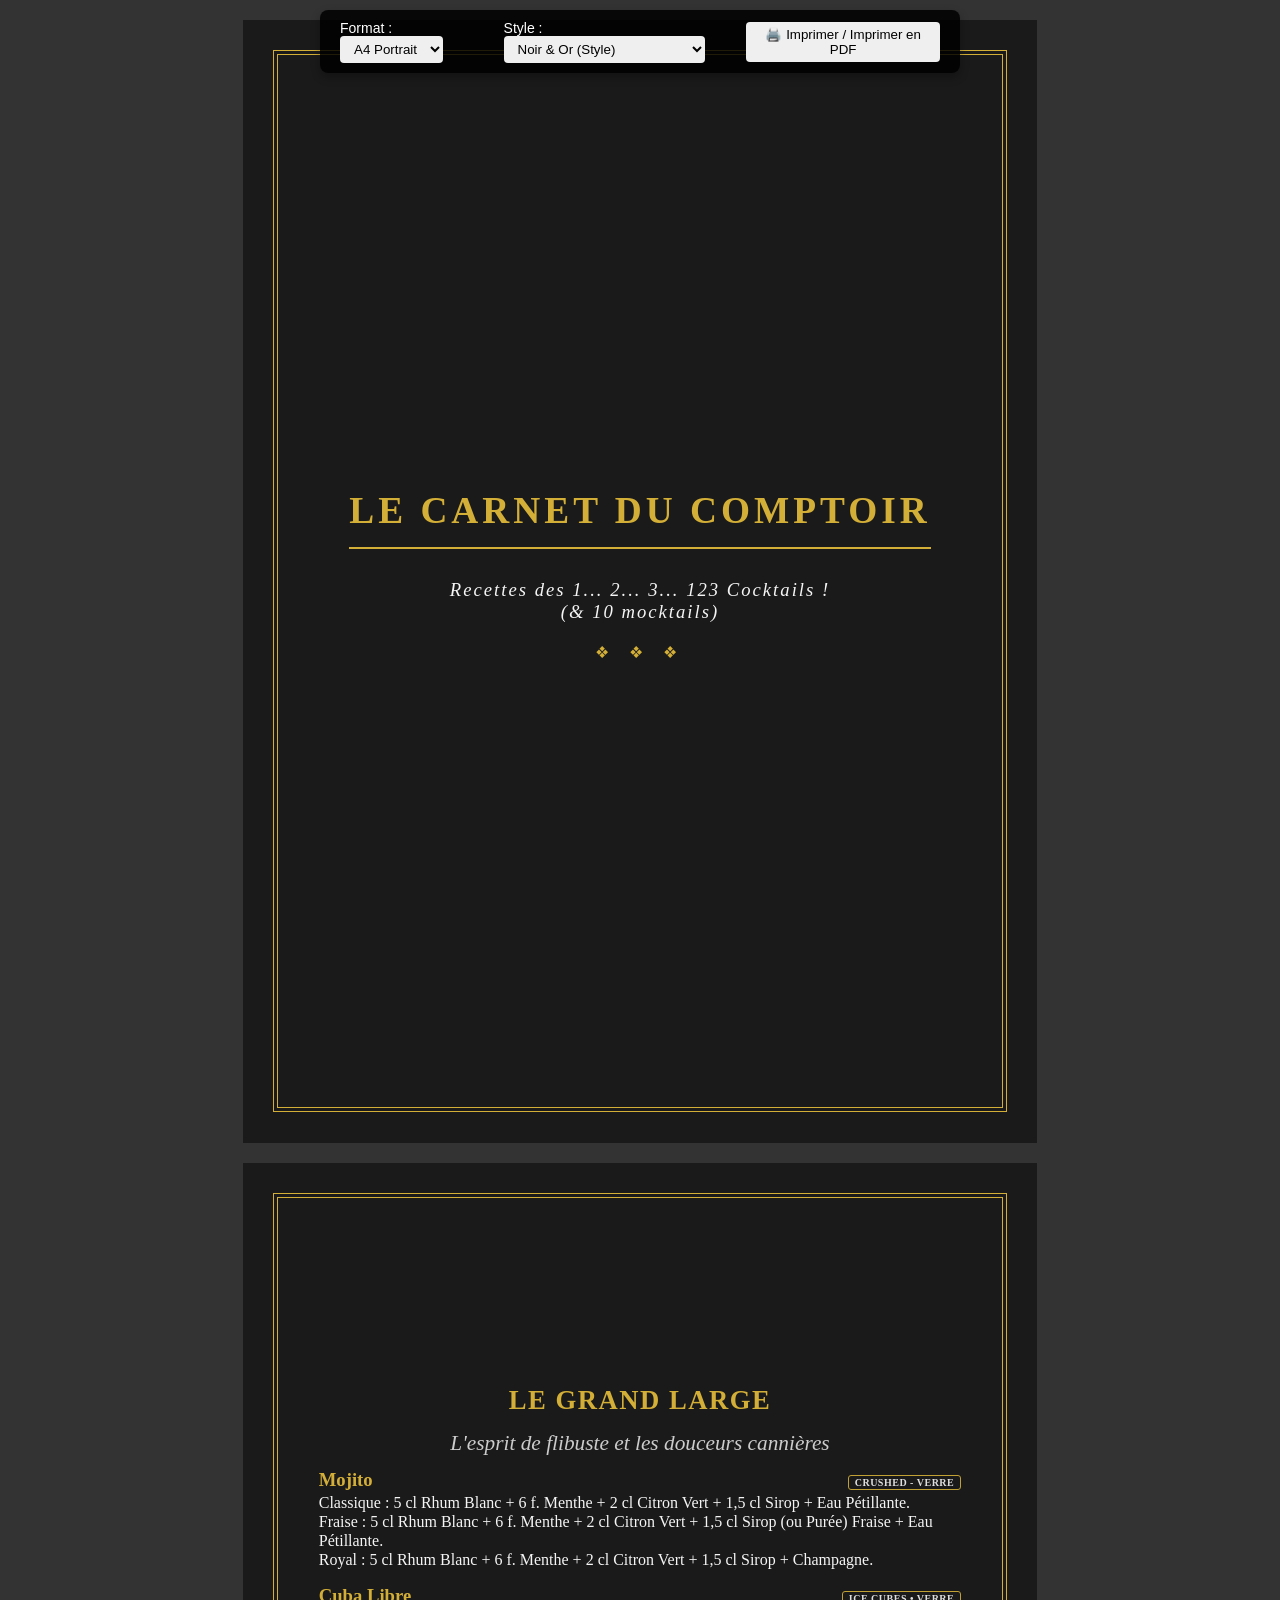
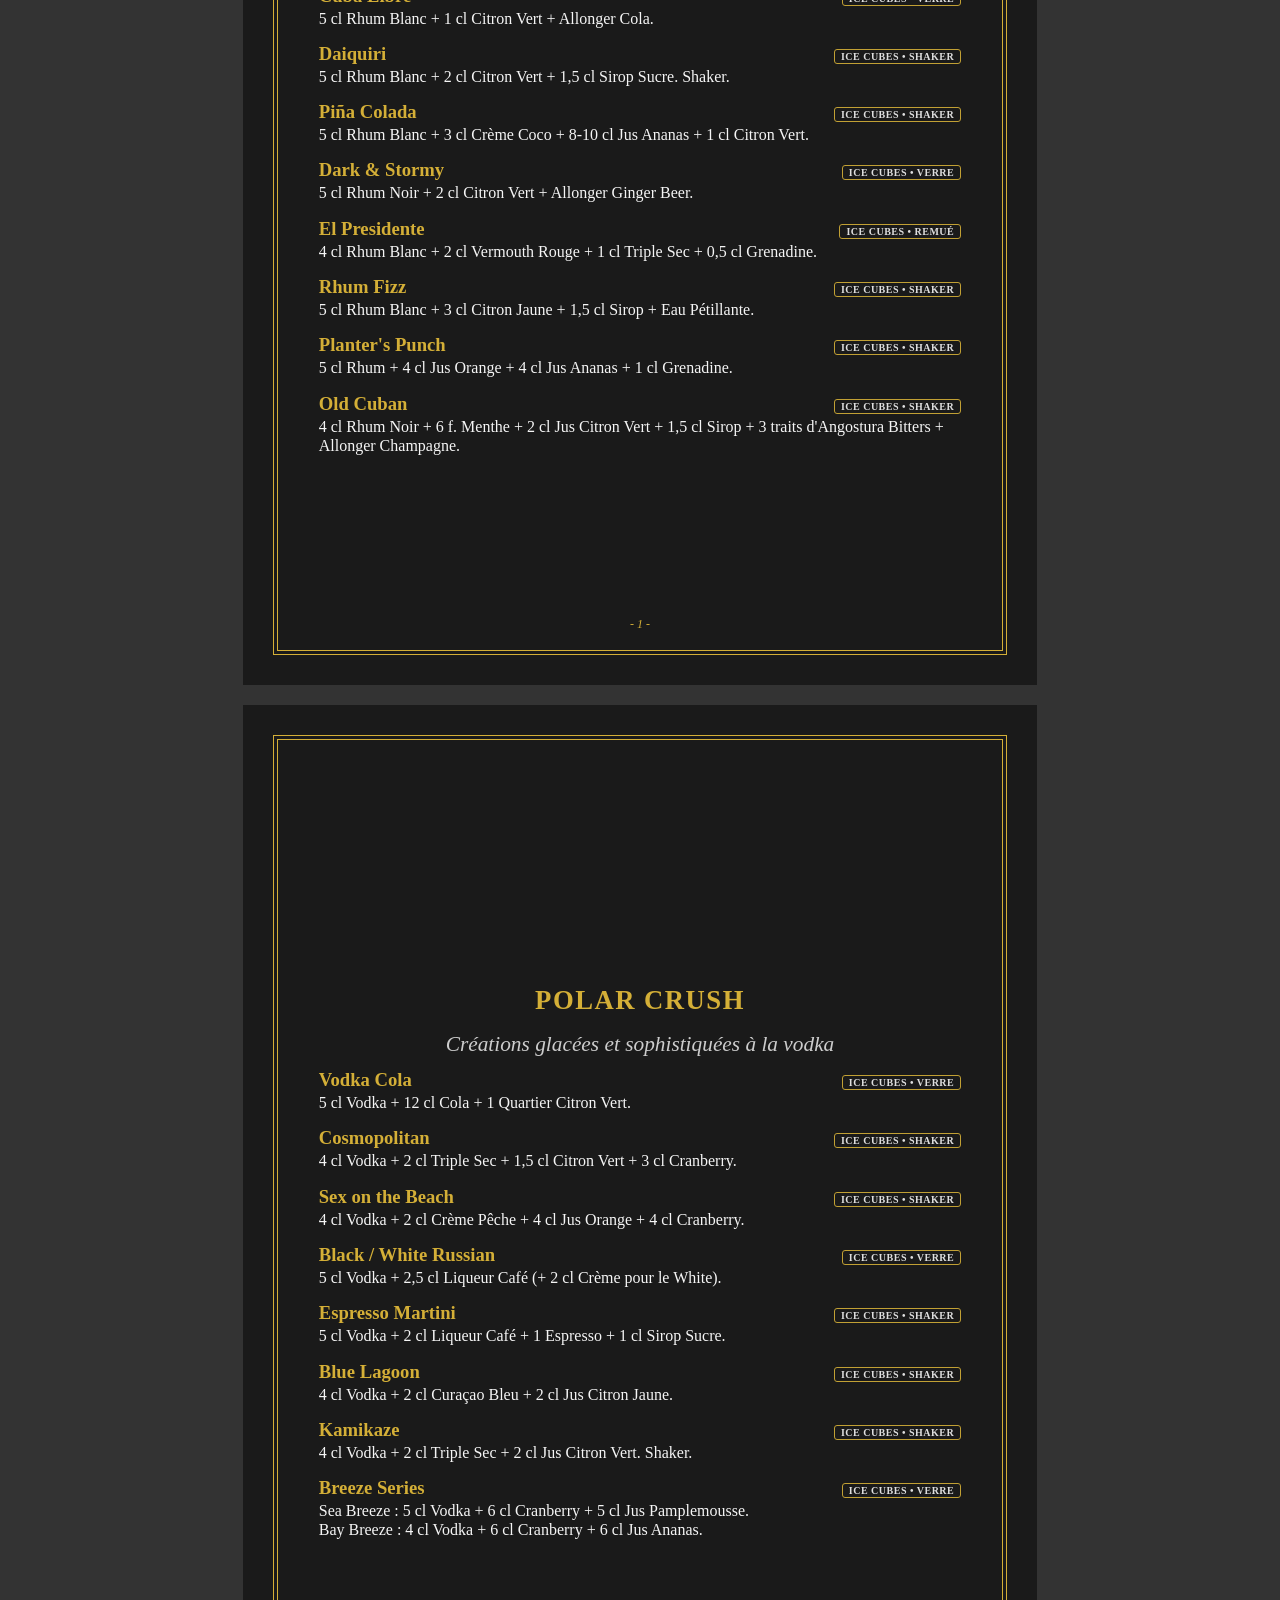
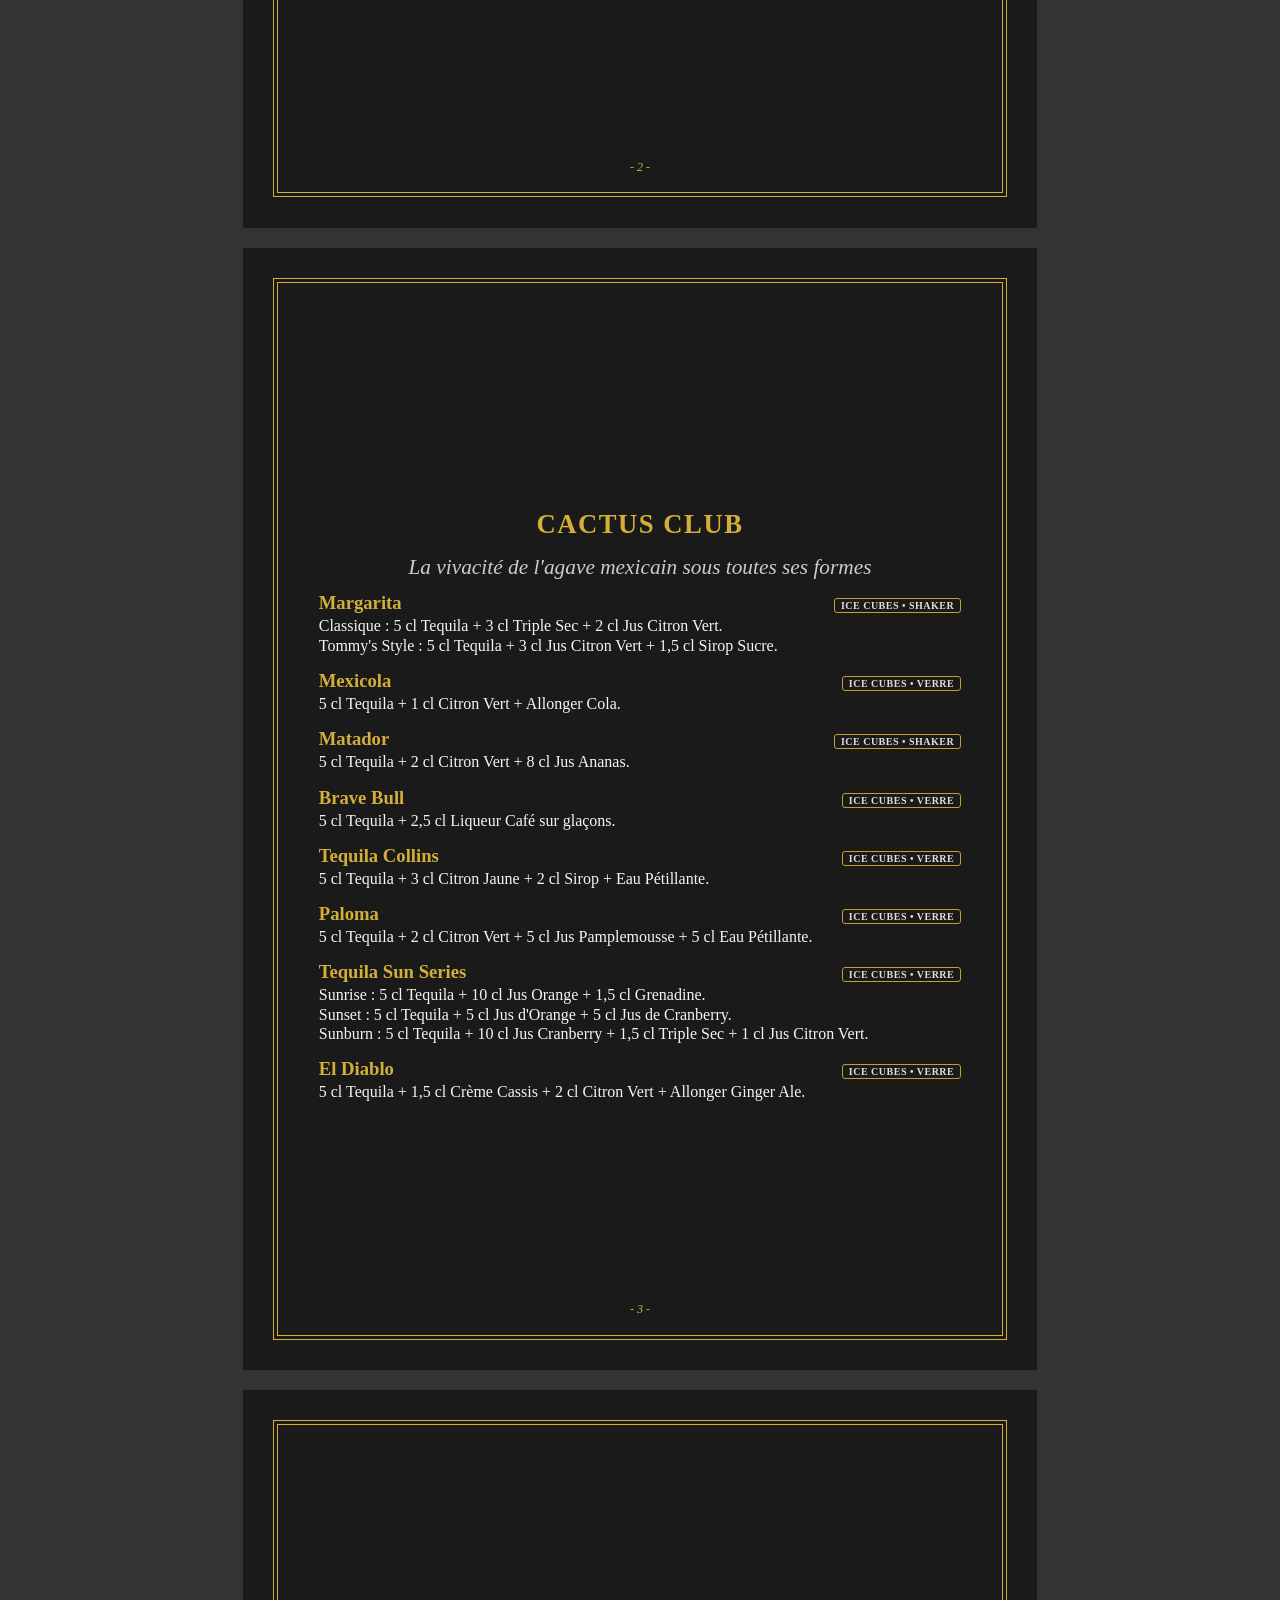
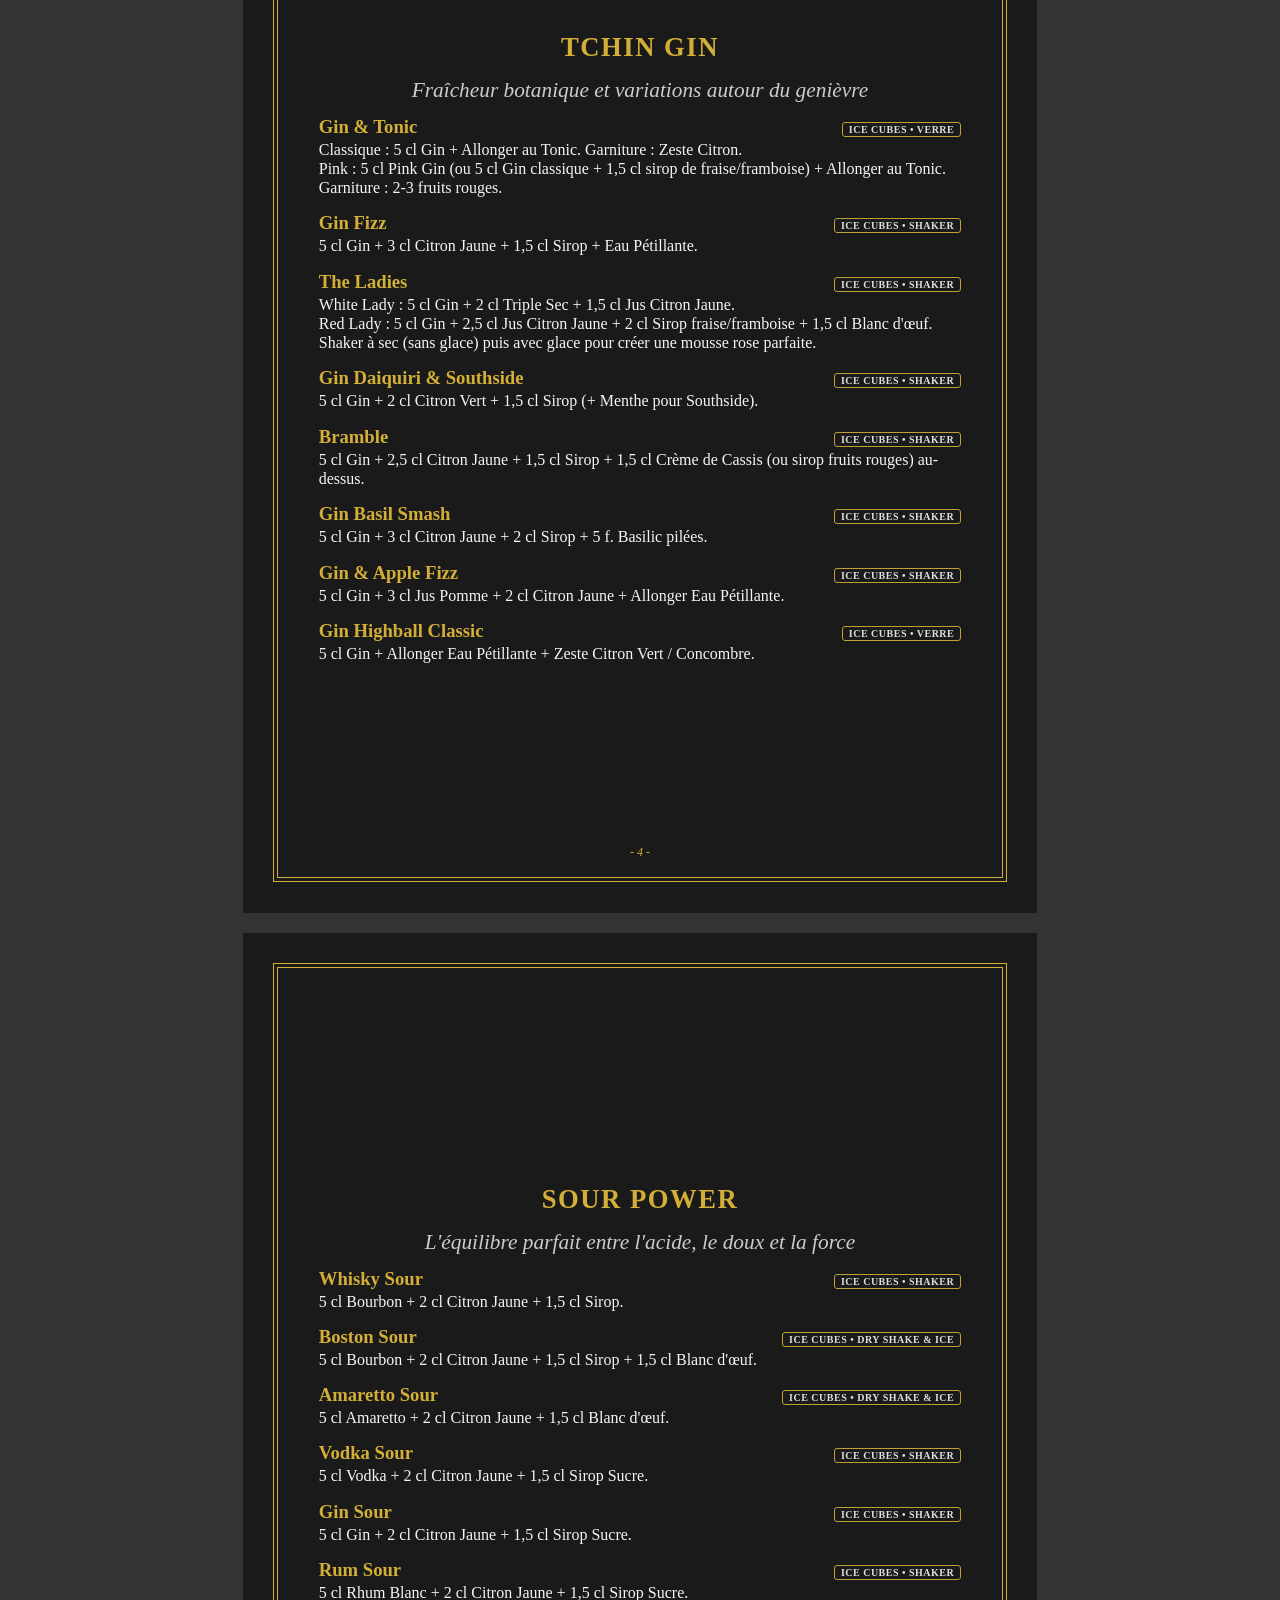
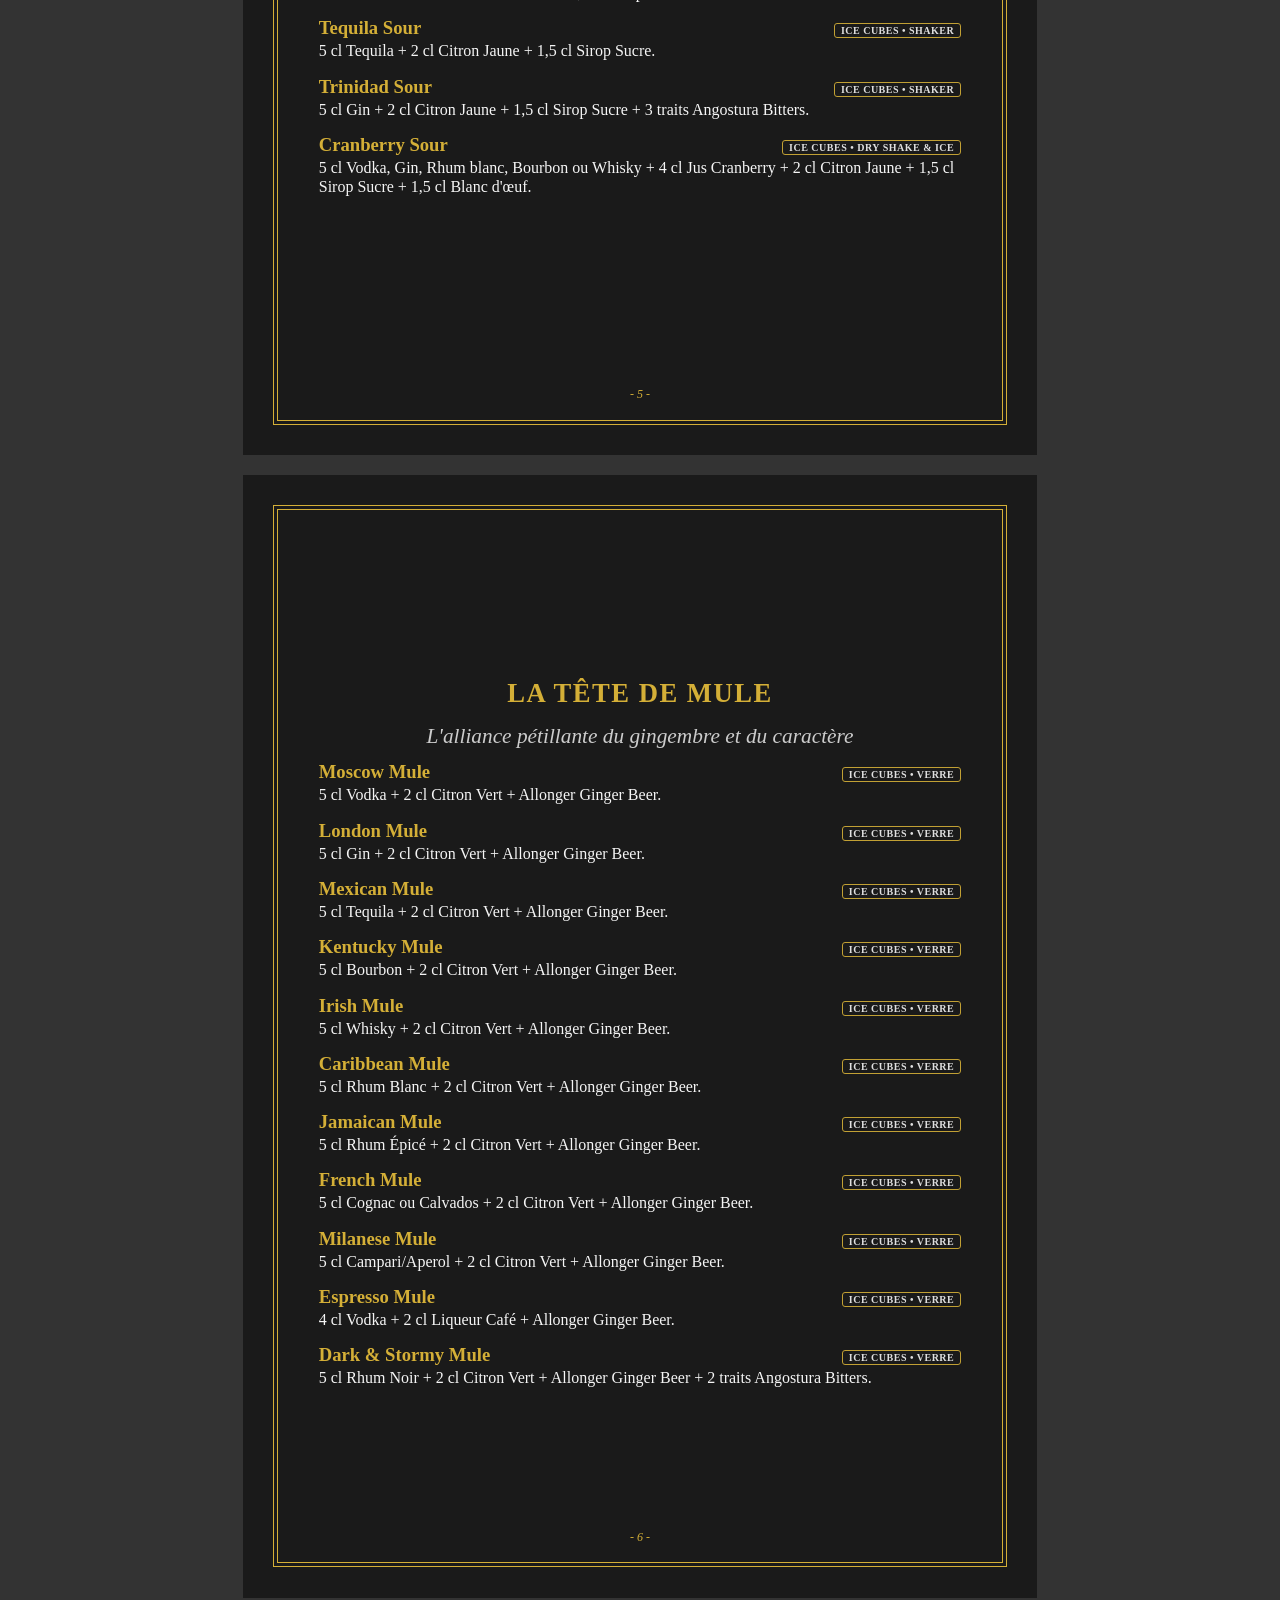
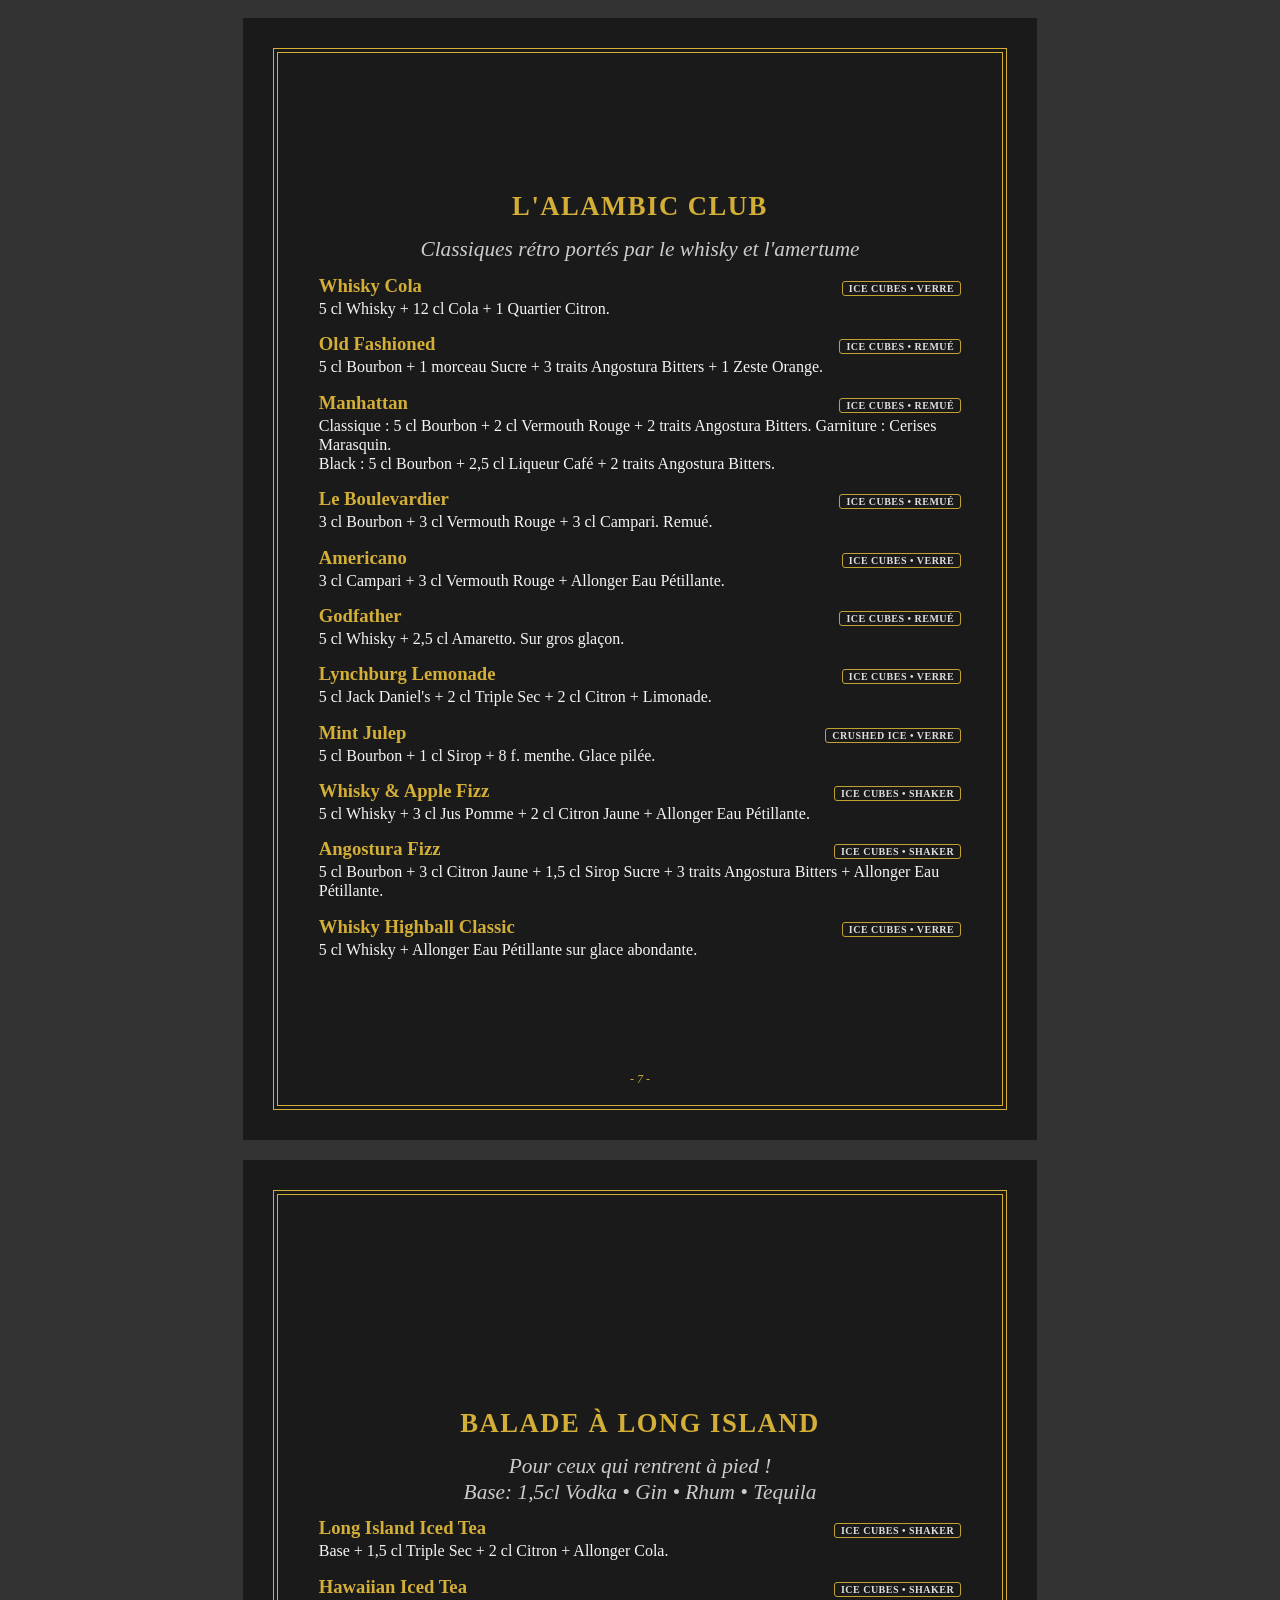
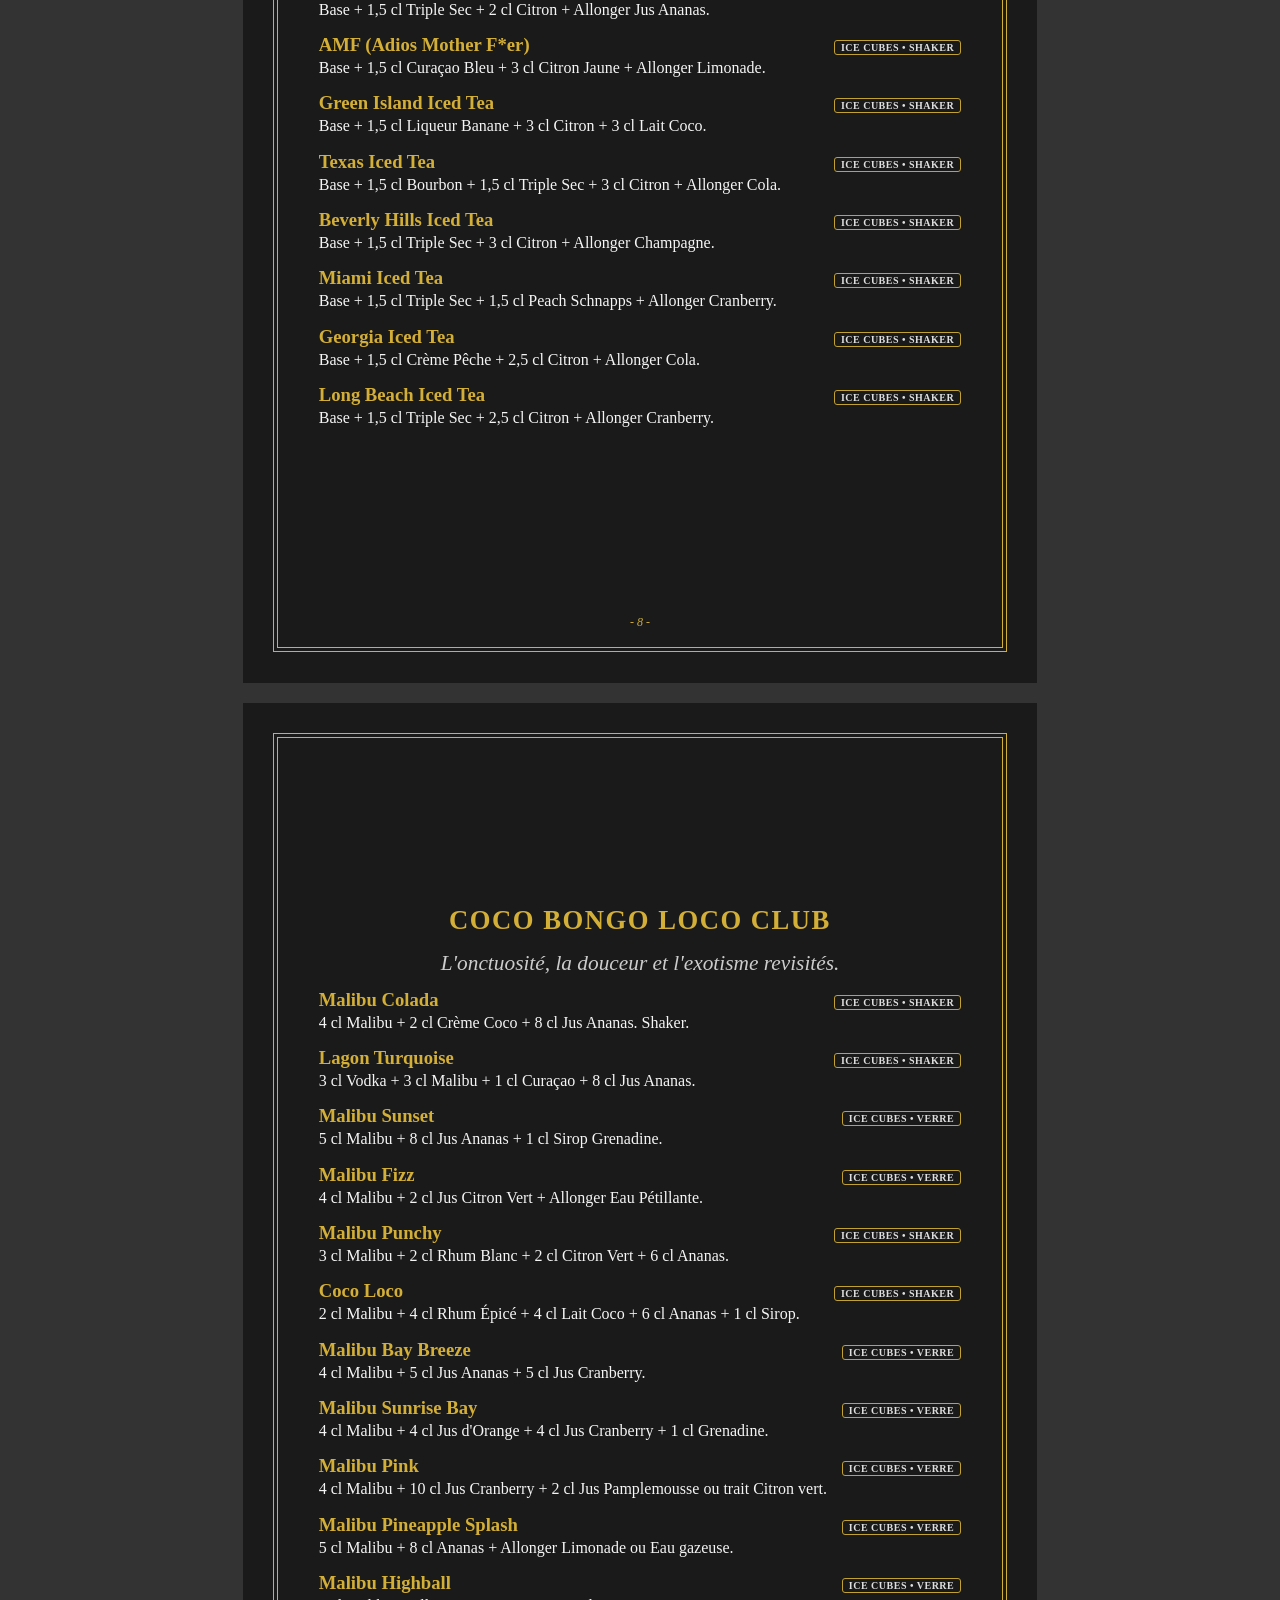
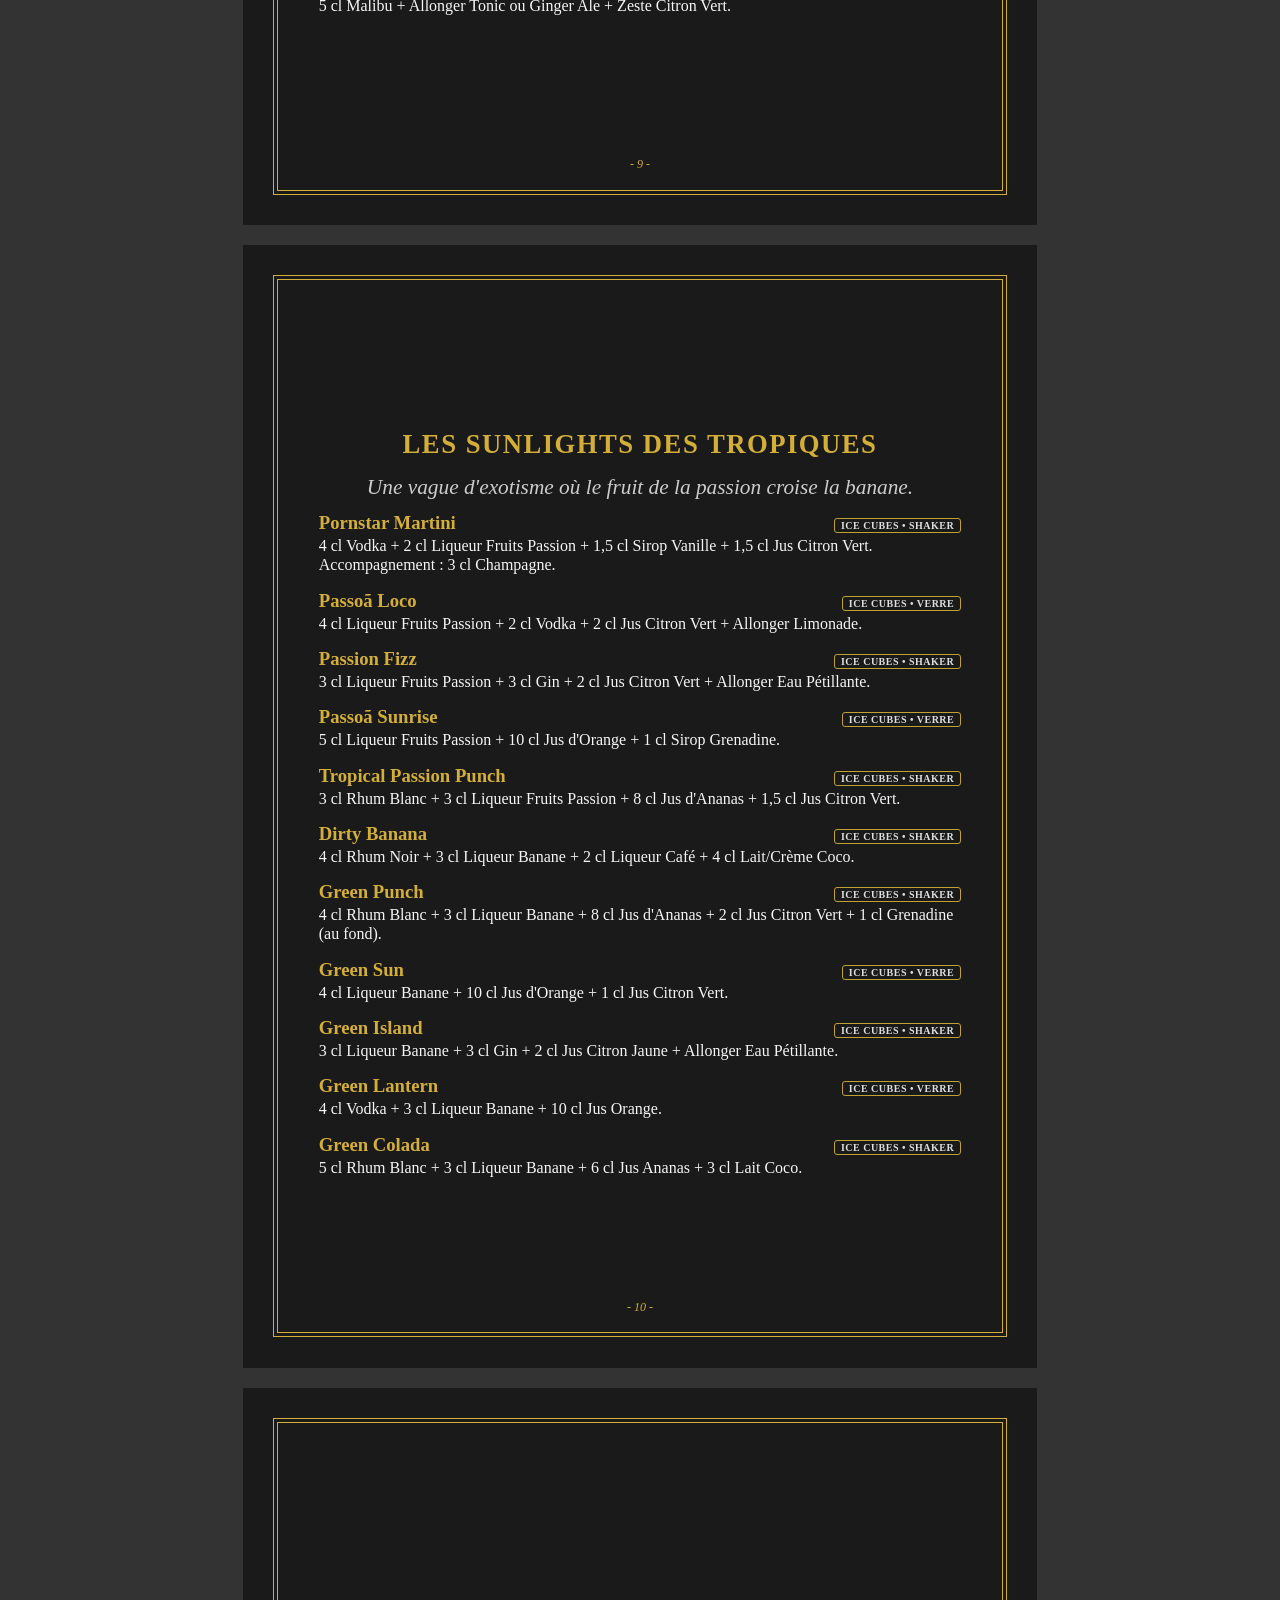
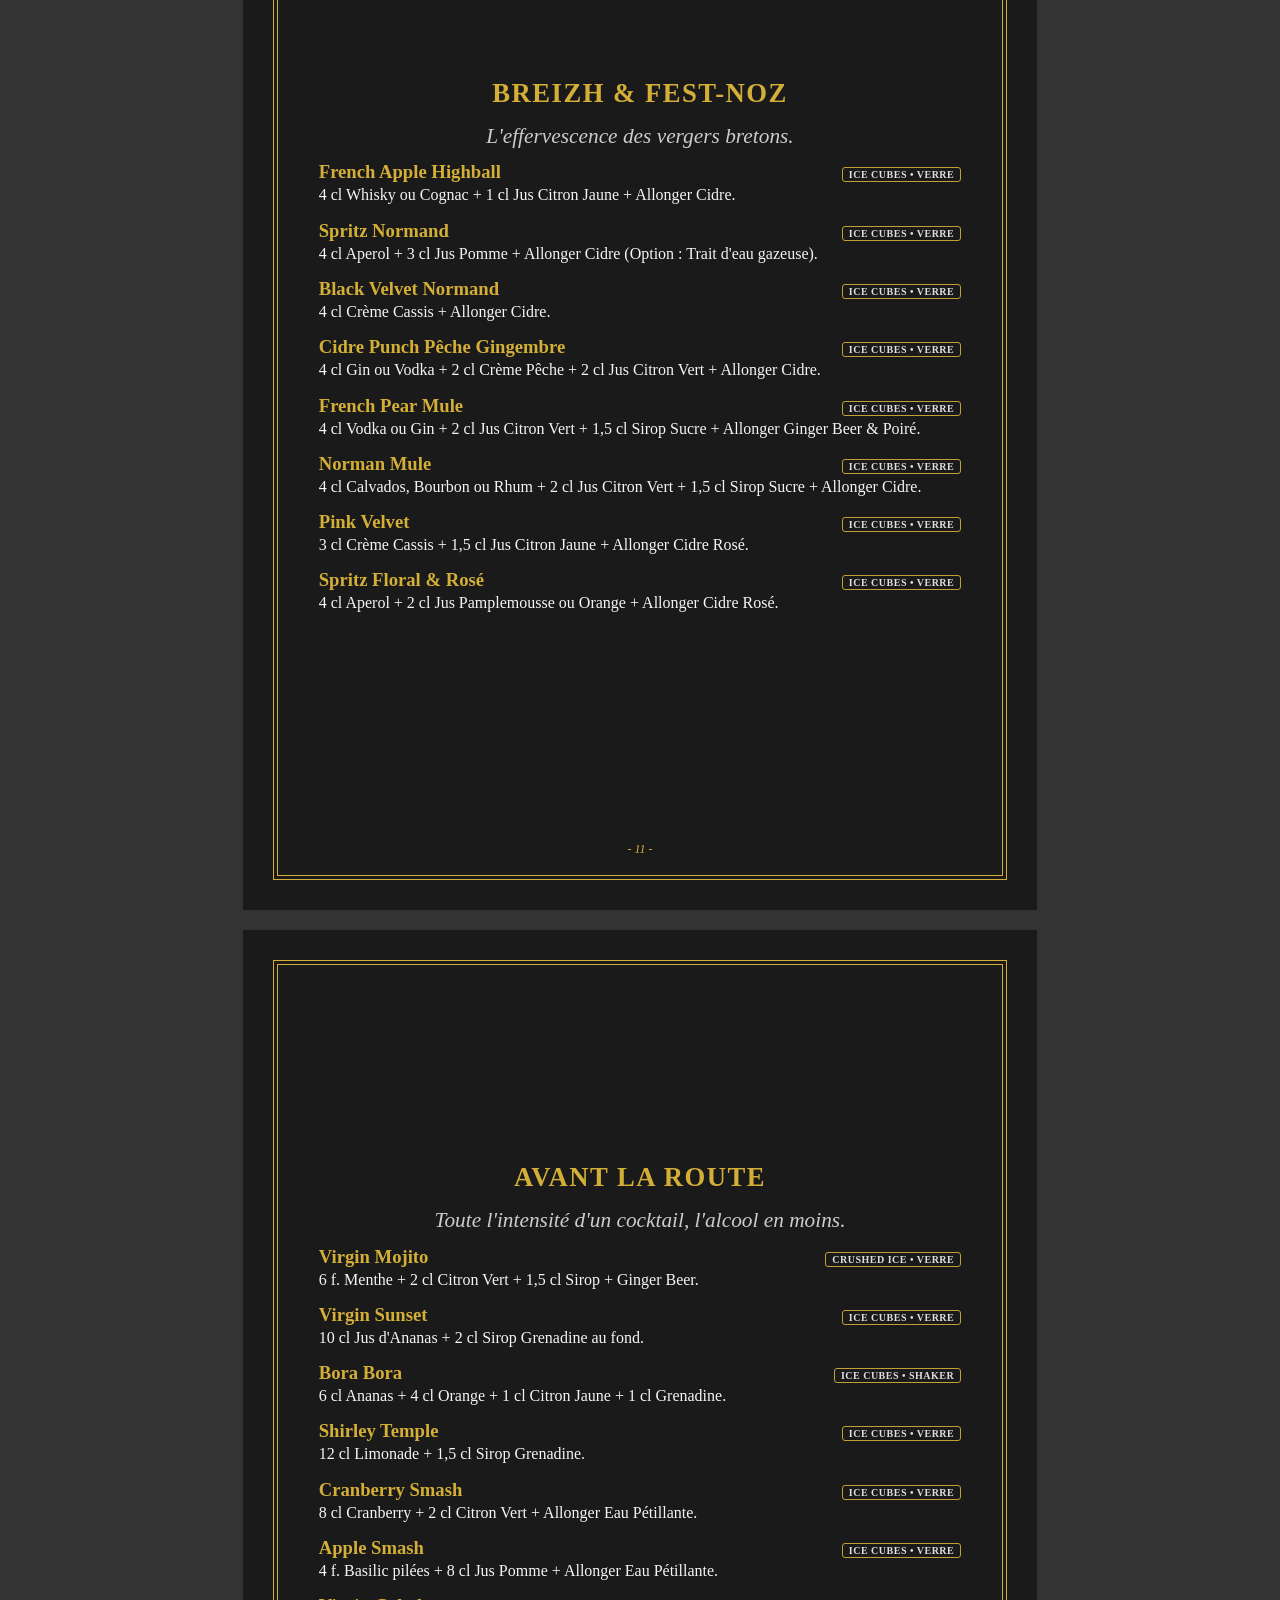
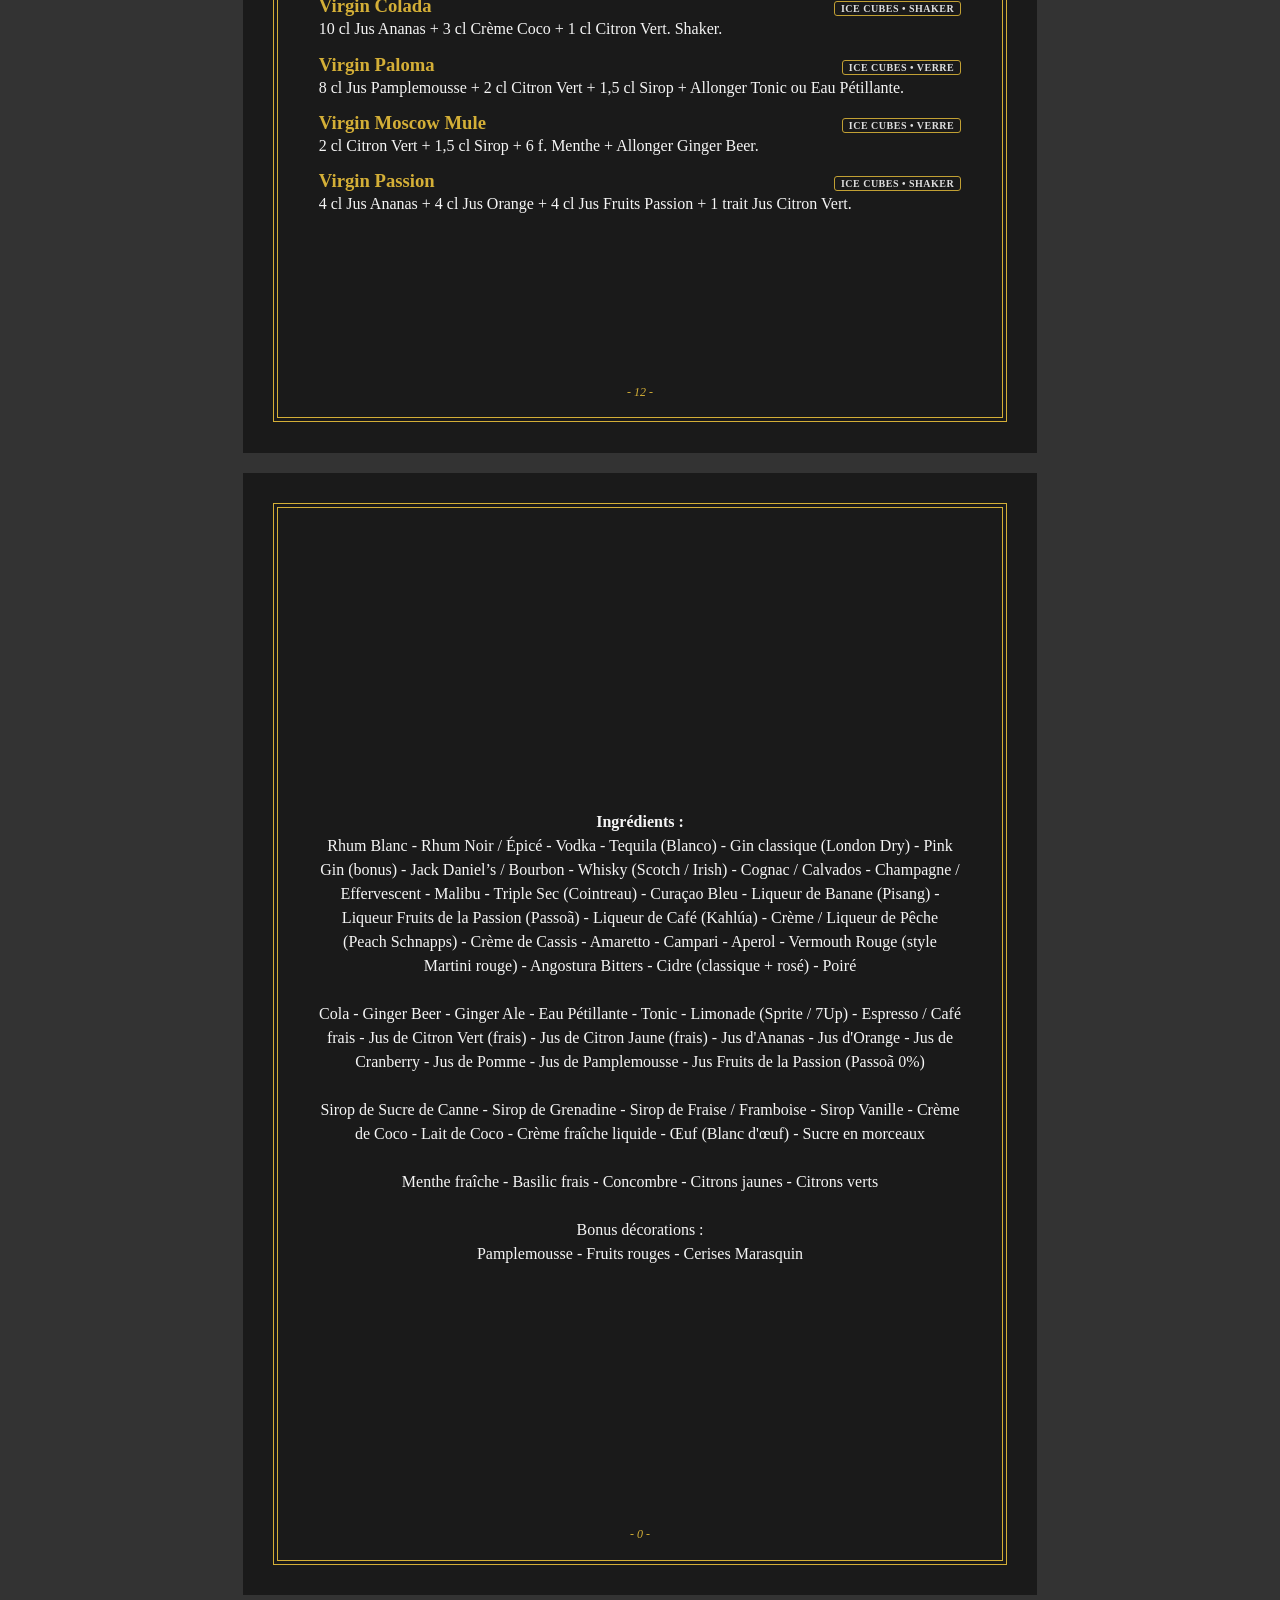
==== commit e41dde7b: "layout rethinked for instructions + CSS in styles.css" ====
--- a/index.html
+++ b/index.html
@@ -3,317 +3,7 @@
   <head>
     <meta charset="UTF-8" />
     <title>Le Carnet du Comptoir - Menu</title>
-    <style>
-      /* --- VARIABLES DE THÈMES --- */
-      body.theme-dark {
-        --bg-color: #1a1a1a;
-        --text-color: #f5f5f5;
-        --accent-color: #d4af37;
-        --muted-text: #cccccc;
-      }
-
-      body.theme-light {
-        --bg-color: #ffffff;
-        --text-color: #111111;
-        --accent-color: #000000;
-        --muted-text: #555555;
-      }
-
-      /* --- REGLES GÉNÉRALES --- */
-      *,
-      *::before,
-      *::after {
-        box-sizing: border-box;
-      }
-
-      body {
-        margin: 0;
-        padding: 0;
-        font-family: "Times New Roman", Times, serif;
-        background-color: #333333; /* Fond gris hors impression pour contraster le papier */
-        -webkit-print-color-adjust: exact;
-        print-color-adjust: exact;
-      }
-
-      /* BARRE DE CONTRÔLE (Ecran uniquement) */
-      .control-panel {
-        position: fixed;
-        top: 10px;
-        left: 50%;
-        transform: translateX(-50%);
-        background: rgba(0, 0, 0, 0.85);
-        color: #fff;
-        padding: 10px 20px;
-        border-radius: 8px;
-        display: flex;
-        gap: 15px;
-        align-items: center;
-        z-index: 1000;
-        box-shadow: 0 4px 10px rgba(0, 0, 0, 0.3);
-        font-family: sans-serif;
-        font-size: 14px;
-      }
-
-      .control-panel select,
-      .control-panel button {
-        padding: 5px 10px;
-        border-radius: 4px;
-        border: none;
-        cursor: pointer;
-      }
-
-      /* --- FORMATS DES PAGES (A4 vs A5) --- */
-      body.format-a4 .menu-page {
-        width: 210mm;
-        height: 297mm;
-        padding: 18mm 20mm 16mm 20mm;
-        font-size: 10pt;
-      }
-      body.format-a4 .cover h1 {
-        font-size: 28pt;
-      }
-      body.format-a4 .section-title {
-        font-size: 20pt;
-      }
-      body.format-a4 .section-subtitle {
-        font-size: 16pt;
-      }
-      body.format-a4 .cocktail-name {
-        font-size: 14pt;
-      }
-      body.format-a4 .cocktail-recipe {
-        font-size: 12pt;
-      }
-      body.format-a4 .page-number {
-        bottom: 14mm;
-      }
-      body.format-a4 .ingredients {
-        font-size: 12pt;
-        line-height: 1.5;
-      }
-
-      body.format-a5 .menu-page {
-        width: 148mm;
-        height: 210mm;
-        padding: 12mm 14mm 10mm 14mm;
-        font-size: 8.5pt;
-      }
-      body.format-a5 .cover h1 {
-        font-size: 20pt;
-      }
-      body.format-a5 .section-title {
-        font-size: 16pt;
-      }
-      body.format-a5 .section-subtitle {
-        font-size: 14pt;
-        margin-bottom: 6px;
-      }
-      body.format-a5 .cocktail-list {
-        margin-bottom: 0px;
-      }
-      body.format-a5 .cocktail-item {
-        margin-bottom: 10px;
-      }
-      body.format-a5 .cocktail-name {
-        font-size: 12pt;
-      }
-      body.format-a5 .cocktail-recipe {
-        font-size: 10pt;
-      }
-      body.format-a5 .ingredients {
-        font-size: 10pt;
-      }
-      body.format-a5 .page-number {
-        bottom: 12mm;
-      }
-
-      /* --- CONTENUS DE PAGE --- */
-      .menu-page {
-        position: relative;
-        margin: 20px auto;
-        background-color: var(--bg-color);
-        color: var(--text-color);
-        display: flex;
-        flex-direction: column;
-        justify-content: space-evenly;
-        page-break-after: always;
-        break-after: page;
-        overflow: hidden;
-      }
-
-      .page-border {
-        position: absolute;
-        top: 8mm;
-        bottom: 8mm;
-        left: 8mm;
-        right: 8mm;
-        border: 1.5px solid var(--accent-color);
-        outline: 1px solid var(--accent-color);
-        outline-offset: -5px;
-        pointer-events: none;
-        z-index: 10;
-      }
-
-      .cover {
-        display: flex;
-        flex-direction: column;
-        justify-content: center;
-        align-items: center;
-        flex-grow: 1;
-        text-align: center;
-        width: 100%;
-      }
-
-      .cover h1 {
-        letter-spacing: 4px;
-        color: var(--accent-color);
-        margin: 0 0 15px 0;
-        text-transform: uppercase;
-        font-weight: bold;
-        border-bottom: 2px double var(--accent-color);
-        padding-bottom: 15px;
-        display: inline-block;
-      }
-
-      .cover .subtitle {
-        font-size: 1.4em;
-        font-style: italic;
-        color: var(--text-color);
-        margin-top: 15px;
-        letter-spacing: 2px;
-      }
-
-      .cover .ornament {
-        font-size: 1.2em;
-        color: var(--accent-color);
-        margin: 20px 0;
-        letter-spacing: 8px;
-      }
-
-      .page-content {
-        display: flex;
-        flex-direction: column;
-        width: 100%;
-        height: 100%;
-        justify-content: space-evenly;
-      }
-
-      .section-block {
-        break-inside: avoid;
-      }
-
-      .section-title {
-        text-transform: uppercase;
-        letter-spacing: 1.5px;
-        color: var(--accent-color);
-        margin-top: 0;
-        margin-bottom: 4mm;
-        text-align: center;
-        font-weight: bold;
-      }
-
-      .section-subtitle {
-        font-style: italic;
-        color: var(--muted-text);
-        margin-bottom: 12px;
-        line-height: 1.2;
-        text-align: center;
-      }
-
-      .ingredients {
-        line-height: 1.3;
-        color: var(--text-color);
-        text-align: center;
-      }
-
-      .cocktail-list {
-        margin-bottom: 5px;
-      }
-
-      .cocktail-item {
-        margin-bottom: 4mm;
-        break-inside: avoid;
-        text-align: center;
-      }
-
-      .cocktail-name {
-        margin-bottom: 1.5mm;
-        font-weight: bold;
-        color: var(--accent-color);
-        margin-bottom: 1px;
-        text-align: center;
-      }
-
-      .cocktail-recipe {
-        color: var(--text-color);
-        line-height: 1.2;
-        text-align: center;
-      }
-
-      .instructions {
-        display: inline-block;
-        font-size: 0.7em;
-        font-weight: 600;
-        letter-spacing: 0.5px;
-        text-transform: uppercase;
-        padding: 1px 6px;
-        margin-top: 1.5mm;
-        border: 1px solid var(--accent-color);
-        border-radius: 3px;
-        color: var(--text-color);
-        opacity: 0.9;
-      }
-
-      .page-number {
-        position: absolute;
-        left: 0;
-        right: 0;
-        text-align: center;
-        font-size: 9pt;
-        color: var(--accent-color);
-        font-style: italic;
-        z-index: 20;
-      }
-
-      .separator {
-        text-align: center;
-        margin: 8px 0;
-        color: var(--accent-color);
-        font-size: 10pt;
-        break-inside: avoid;
-      }
-
-      /* --- GESTION IMPRESSION (@MEDIA PRINT) --- */
-      @media print {
-        .control-panel {
-          display: none !important;
-        }
-
-        body {
-          background-color: transparent;
-        }
-
-        .menu-page {
-          margin: 0;
-          box-shadow: none;
-        }
-
-        /* Définition dynamique des règles de page selon le format */
-        body.format-a4 {
-          @page {
-            size: A4 portrait;
-            margin: 0;
-          }
-        }
-
-        body.format-a5 {
-          @page {
-            size: A5 portrait;
-            margin: 0;
-          }
-        }
-      }
-    </style>
+    <link rel="stylesheet" href="styles.css" />
   </head>
 
   <body class="theme-dark format-a4">
@@ -323,7 +13,7 @@
         >Format :
         <select id="formatSelect" onchange="updateProfile()">
           <option value="format-a4">A4 Portrait</option>
-          <!-- <option value="format-a5">A5 Portrait</option> -->
+          <option value="format-a5">A5 Portrait</option>
         </select>
       </label>
 
@@ -362,8 +52,10 @@
           </div>
           <div class="cocktail-list">
             <div class="cocktail-item">
-              <div class="cocktail-name">Mojito</div>
-              <div class="instructions">Crushed - Verre</div>
+              <div class="cocktail-header">
+                <div class="cocktail-name">Mojito</div>
+                <div class="instructions">Crushed - Verre</div>
+              </div>
               <div class="cocktail-recipe">
                 Classique : 5 cl Rhum Blanc + 6 f. Menthe + 2 cl Citron Vert +
                 1,5 cl Sirop + Eau Pétillante.<br />
@@ -374,60 +66,69 @@
               </div>
             </div>
             <div class="cocktail-item">
-              <div class="cocktail-name">Cuba Libre</div>
-              <div class="instructions">Ice Cubes • Verre</div>
+              <div class="cocktail-header">
+                <div class="cocktail-name">Cuba Libre</div>
+                <div class="instructions">Ice Cubes • Verre</div>
+              </div>
               <div class="cocktail-recipe">
                 5 cl Rhum Blanc + 1 cl Citron Vert + Allonger Cola.
               </div>
             </div>
             <div class="cocktail-item">
+              <div class="cocktail-header">
               <div class="cocktail-name">Daiquiri</div>
-              <div class="instructions">Ice Cubes • Shaker</div>
+              <div class="instructions">Ice Cubes • Shaker</div></div>
               <div class="cocktail-recipe">
                 5 cl Rhum Blanc + 2 cl Citron Vert + 1,5 cl Sirop Sucre. Shaker.
               </div>
             </div>
             <div class="cocktail-item">
+              <div class="cocktail-header">
               <div class="cocktail-name">Piña Colada</div>
-              <div class="instructions">Ice Cubes • Shaker</div>
+              <div class="instructions">Ice Cubes • Shaker</div></div>
               <div class="cocktail-recipe">
                 5 cl Rhum Blanc + 3 cl Crème Coco + 8-10 cl Jus Ananas + 1 cl
                 Citron Vert.<br />
               </div>
             </div>
             <div class="cocktail-item">
+              <div class="cocktail-header">
               <div class="cocktail-name">Dark & Stormy</div>
-              <div class="instructions">Ice Cubes • Verre</div>
+              <div class="instructions">Ice Cubes • Verre</div></div>
               <div class="cocktail-recipe">
                 5 cl Rhum Noir + 2 cl Citron Vert + Allonger Ginger Beer.
               </div>
             </div>
             <div class="cocktail-item">
+              <div class="cocktail-header">
               <div class="cocktail-name">El Presidente</div>
-              <div class="instructions">Ice Cubes • Remué</div>
+              <div class="instructions">Ice Cubes • Remué</div></div>
               <div class="cocktail-recipe">
                 4 cl Rhum Blanc + 2 cl Vermouth Rouge + 1 cl Triple Sec + 0,5 cl
                 Grenadine.
               </div>
             </div>
             <div class="cocktail-item">
+              <div class="cocktail-header">
               <div class="cocktail-name">Rhum Fizz</div>
-              <div class="instructions">Ice Cubes • Shaker</div>
+              <div class="instructions">Ice Cubes • Shaker</div></div>
               <div class="cocktail-recipe">
                 5 cl Rhum Blanc + 3 cl Citron Jaune + 1,5 cl Sirop + Eau
                 Pétillante.
               </div>
             </div>
             <div class="cocktail-item">
+              <div class="cocktail-header">
               <div class="cocktail-name">Planter's Punch</div>
-              <div class="instructions">Ice Cubes • Shaker</div>
+              <div class="instructions">Ice Cubes • Shaker</div></div>
               <div class="cocktail-recipe">
                 5 cl Rhum + 4 cl Jus Orange + 4 cl Jus Ananas + 1 cl Grenadine.
               </div>
             </div>
             <div class="cocktail-item">
+              <div class="cocktail-header">
               <div class="cocktail-name">Old Cuban</div>
-              <div class="instructions">Ice Cubes • Shaker</div>
+              <div class="instructions">Ice Cubes • Shaker</div></div>
               <div class="cocktail-recipe">
                 4 cl Rhum Noir + 6 f. Menthe + 2 cl Jus Citron Vert + 1,5 cl
                 Sirop + 3 traits d'Angostura Bitters + Allonger Champagne.
@@ -450,59 +151,67 @@
           </div>
           <div class="cocktail-list">
             <div class="cocktail-item">
+              <div class="cocktail-header">
               <div class="cocktail-name">Vodka Cola</div>
-              <div class="instructions">Ice Cubes • Verre</div>
+              <div class="instructions">Ice Cubes • Verre</div></div>
               <div class="cocktail-recipe">
                 5 cl Vodka + 12 cl Cola + 1 Quartier Citron Vert.
               </div>
             </div>
             <div class="cocktail-item">
+              <div class="cocktail-header">
               <div class="cocktail-name">Cosmopolitan</div>
-              <div class="instructions">Ice Cubes • Shaker</div>
+              <div class="instructions">Ice Cubes • Shaker</div></div>
               <div class="cocktail-recipe">
                 4 cl Vodka + 2 cl Triple Sec + 1,5 cl Citron Vert + 3 cl
                 Cranberry.
               </div>
             </div>
             <div class="cocktail-item">
+              <div class="cocktail-header">
               <div class="cocktail-name">Sex on the Beach</div>
-              <div class="instructions">Ice Cubes • Shaker</div>
+              <div class="instructions">Ice Cubes • Shaker</div></div>
               <div class="cocktail-recipe">
                 4 cl Vodka + 2 cl Crème Pêche + 4 cl Jus Orange + 4 cl
                 Cranberry.
               </div>
             </div>
             <div class="cocktail-item">
+              <div class="cocktail-header">
               <div class="cocktail-name">Black / White Russian</div>
-              <div class="instructions">Ice Cubes • Verre</div>
+              <div class="instructions">Ice Cubes • Verre</div></div>
               <div class="cocktail-recipe">
                 5 cl Vodka + 2,5 cl Liqueur Café (+ 2 cl Crème pour le White).
               </div>
             </div>
             <div class="cocktail-item">
+              <div class="cocktail-header">
               <div class="cocktail-name">Espresso Martini</div>
-              <div class="instructions">Ice Cubes • Shaker</div>
+              <div class="instructions">Ice Cubes • Shaker</div></div>
               <div class="cocktail-recipe">
                 5 cl Vodka + 2 cl Liqueur Café + 1 Espresso + 1 cl Sirop Sucre.
               </div>
             </div>
             <div class="cocktail-item">
+              <div class="cocktail-header">
               <div class="cocktail-name">Blue Lagoon</div>
-              <div class="instructions">Ice Cubes • Shaker</div>
+              <div class="instructions">Ice Cubes • Shaker</div></div>
               <div class="cocktail-recipe">
                 4 cl Vodka + 2 cl Curaçao Bleu + 2 cl Jus Citron Jaune.
               </div>
             </div>
             <div class="cocktail-item">
+              <div class="cocktail-header">
               <div class="cocktail-name">Kamikaze</div>
-              <div class="instructions">Ice Cubes • Shaker</div>
+              <div class="instructions">Ice Cubes • Shaker</div></div>
               <div class="cocktail-recipe">
                 4 cl Vodka + 2 cl Triple Sec + 2 cl Jus Citron Vert. Shaker.
               </div>
             </div>
             <div class="cocktail-item">
+              <div class="cocktail-header">
               <div class="cocktail-name">Breeze Series</div>
-              <div class="instructions">Ice Cubes • Verre</div>
+              <div class="instructions">Ice Cubes • Verre</div></div>
               <div class="cocktail-recipe">
                 Sea Breeze : 5 cl Vodka + 6 cl Cranberry + 5 cl Jus
                 Pamplemousse.<br />
@@ -526,8 +235,9 @@
           </div>
           <div class="cocktail-list">
             <div class="cocktail-item">
+              <div class="cocktail-header">
               <div class="cocktail-name">Margarita</div>
-              <div class="instructions">Ice Cubes • Shaker</div>
+              <div class="instructions">Ice Cubes • Shaker</div></div>
               <div class="cocktail-recipe">
                 Classique : 5 cl Tequila + 3 cl Triple Sec + 2 cl Jus Citron
                 Vert.<br />
@@ -536,44 +246,50 @@
               </div>
             </div>
             <div class="cocktail-item">
+              <div class="cocktail-header">
               <div class="cocktail-name">Mexicola</div>
-              <div class="instructions">Ice Cubes • Verre</div>
+              <div class="instructions">Ice Cubes • Verre</div></div>
               <div class="cocktail-recipe">
                 5 cl Tequila + 1 cl Citron Vert + Allonger Cola.
               </div>
             </div>
             <div class="cocktail-item">
+              <div class="cocktail-header">
               <div class="cocktail-name">Matador</div>
-              <div class="instructions">Ice Cubes • Shaker</div>
+              <div class="instructions">Ice Cubes • Shaker</div></div>
               <div class="cocktail-recipe">
                 5 cl Tequila + 2 cl Citron Vert + 8 cl Jus Ananas.
               </div>
             </div>
             <div class="cocktail-item">
+              <div class="cocktail-header">
               <div class="cocktail-name">Brave Bull</div>
-              <div class="instructions">Ice Cubes • Verre</div>
+              <div class="instructions">Ice Cubes • Verre</div></div>
               <div class="cocktail-recipe">
                 5 cl Tequila + 2,5 cl Liqueur Café sur glaçons.
               </div>
             </div>
             <div class="cocktail-item">
+              <div class="cocktail-header">
               <div class="cocktail-name">Tequila Collins</div>
-              <div class="instructions">Ice Cubes • Verre</div>
+              <div class="instructions">Ice Cubes • Verre</div></div>
               <div class="cocktail-recipe">
                 5 cl Tequila + 3 cl Citron Jaune + 2 cl Sirop + Eau Pétillante.
               </div>
             </div>
             <div class="cocktail-item">
+              <div class="cocktail-header">
               <div class="cocktail-name">Paloma</div>
-              <div class="instructions">Ice Cubes • Verre</div>
+              <div class="instructions">Ice Cubes • Verre</div></div>
               <div class="cocktail-recipe">
                 5 cl Tequila + 2 cl Citron Vert + 5 cl Jus Pamplemousse + 5 cl
                 Eau Pétillante.
               </div>
             </div>
             <div class="cocktail-item">
+              <div class="cocktail-header">
               <div class="cocktail-name">Tequila Sun Series</div>
-              <div class="instructions">Ice Cubes • Verre</div>
+              <div class="instructions">Ice Cubes • Verre</div></div>
               <div class="cocktail-recipe">
                 Sunrise : 5 cl Tequila + 10 cl Jus Orange + 1,5 cl Grenadine.<br />
                 Sunset : 5 cl Tequila + 5 cl Jus d'Orange + 5 cl Jus de
@@ -583,8 +299,9 @@
               </div>
             </div>
             <div class="cocktail-item">
+              <div class="cocktail-header">
               <div class="cocktail-name">El Diablo</div>
-              <div class="instructions">Ice Cubes • Verre</div>
+              <div class="instructions">Ice Cubes • Verre</div></div>
               <div class="cocktail-recipe">
                 5 cl Tequila + 1,5 cl Crème Cassis + 2 cl Citron Vert + Allonger
                 Ginger Ale.
@@ -607,8 +324,9 @@
           </div>
           <div class="cocktail-list">
             <div class="cocktail-item">
+              <div class="cocktail-header">
               <div class="cocktail-name">Gin & Tonic</div>
-              <div class="instructions">Ice Cubes • Verre</div>
+              <div class="instructions">Ice Cubes • Verre</div></div>
               <div class="cocktail-recipe">
                 Classique : 5 cl Gin + Allonger au Tonic. Garniture : Zeste
                 Citron.<br />
@@ -618,15 +336,17 @@
               </div>
             </div>
             <div class="cocktail-item">
+              <div class="cocktail-header">
               <div class="cocktail-name">Gin Fizz</div>
-              <div class="instructions">Ice Cubes • Shaker</div>
+              <div class="instructions">Ice Cubes • Shaker</div></div>
               <div class="cocktail-recipe">
                 5 cl Gin + 3 cl Citron Jaune + 1,5 cl Sirop + Eau Pétillante.
               </div>
             </div>
             <div class="cocktail-item">
+              <div class="cocktail-header">
               <div class="cocktail-name">The Ladies</div>
-              <div class="instructions">Ice Cubes • Shaker</div>
+              <div class="instructions">Ice Cubes • Shaker</div></div>
               <div class="cocktail-recipe">
                 White Lady : 5 cl Gin + 2 cl Triple Sec + 1,5 cl Jus Citron
                 Jaune.<br />
@@ -636,39 +356,44 @@
               </div>
             </div>
             <div class="cocktail-item">
+              <div class="cocktail-header">
               <div class="cocktail-name">Gin Daiquiri & Southside</div>
-              <div class="instructions">Ice Cubes • Shaker</div>
+              <div class="instructions">Ice Cubes • Shaker</div></div>
               <div class="cocktail-recipe">
                 5 cl Gin + 2 cl Citron Vert + 1,5 cl Sirop (+ Menthe pour
                 Southside).
               </div>
             </div>
             <div class="cocktail-item">
+              <div class="cocktail-header">
               <div class="cocktail-name">Bramble</div>
-              <div class="instructions">Ice Cubes • Shaker</div>
+              <div class="instructions">Ice Cubes • Shaker</div></div>
               <div class="cocktail-recipe">
                 5 cl Gin + 2,5 cl Citron Jaune + 1,5 cl Sirop + 1,5 cl Crème de
                 Cassis (ou sirop fruits rouges) au-dessus.
               </div>
             </div>
             <div class="cocktail-item">
+              <div class="cocktail-header">
               <div class="cocktail-name">Gin Basil Smash</div>
-              <div class="instructions">Ice Cubes • Shaker</div>
+              <div class="instructions">Ice Cubes • Shaker</div></div>
               <div class="cocktail-recipe">
                 5 cl Gin + 3 cl Citron Jaune + 2 cl Sirop + 5 f. Basilic pilées.
               </div>
             </div>
             <div class="cocktail-item">
+              <div class="cocktail-header">
               <div class="cocktail-name">Gin & Apple Fizz</div>
-              <div class="instructions">Ice Cubes • Shaker</div>
+              <div class="instructions">Ice Cubes • Shaker</div></div>
               <div class="cocktail-recipe">
                 5 cl Gin + 3 cl Jus Pomme + 2 cl Citron Jaune + Allonger Eau
                 Pétillante.
               </div>
             </div>
             <div class="cocktail-item">
+              <div class="cocktail-header">
               <div class="cocktail-name">Gin Highball Classic</div>
-              <div class="instructions">Ice Cubes • Verre</div>
+              <div class="instructions">Ice Cubes • Verre</div></div>
               <div class="cocktail-recipe">
                 5 cl Gin + Allonger Eau Pétillante + Zeste Citron Vert /
                 Concombre.
@@ -691,66 +416,75 @@
           </div>
           <div class="cocktail-list">
             <div class="cocktail-item">
+              <div class="cocktail-header">
               <div class="cocktail-name">Whisky Sour</div>
-              <div class="instructions">Ice Cubes • Shaker</div>
+              <div class="instructions">Ice Cubes • Shaker</div></div>
               <div class="cocktail-recipe">
                 5 cl Bourbon + 2 cl Citron Jaune + 1,5 cl Sirop.
               </div>
             </div>
             <div class="cocktail-item">
+              <div class="cocktail-header">
               <div class="cocktail-name">Boston Sour</div>
-              <div class="instructions">Ice Cubes • Dry Shake & Ice</div>
+              <div class="instructions">Ice Cubes • Dry Shake & Ice</div></div>
               <div class="cocktail-recipe">
                 5 cl Bourbon + 2 cl Citron Jaune + 1,5 cl Sirop + 1,5 cl Blanc
                 d'œuf.
               </div>
             </div>
             <div class="cocktail-item">
+              <div class="cocktail-header">
               <div class="cocktail-name">Amaretto Sour</div>
-              <div class="instructions">Ice Cubes • Dry Shake & Ice</div>
+              <div class="instructions">Ice Cubes • Dry Shake & Ice</div></div>
               <div class="cocktail-recipe">
                 5 cl Amaretto + 2 cl Citron Jaune + 1,5 cl Blanc d'œuf.
               </div>
             </div>
             <div class="cocktail-item">
+              <div class="cocktail-header">
               <div class="cocktail-name">Vodka Sour</div>
-              <div class="instructions">Ice Cubes • Shaker</div>
+              <div class="instructions">Ice Cubes • Shaker</div></div>
               <div class="cocktail-recipe">
                 5 cl Vodka + 2 cl Citron Jaune + 1,5 cl Sirop Sucre.
               </div>
             </div>
             <div class="cocktail-item">
+              <div class="cocktail-header">
               <div class="cocktail-name">Gin Sour</div>
-              <div class="instructions">Ice Cubes • Shaker</div>
+              <div class="instructions">Ice Cubes • Shaker</div></div>
               <div class="cocktail-recipe">
                 5 cl Gin + 2 cl Citron Jaune + 1,5 cl Sirop Sucre.
               </div>
             </div>
             <div class="cocktail-item">
+              <div class="cocktail-header">
               <div class="cocktail-name">Rum Sour</div>
-              <div class="instructions">Ice Cubes • Shaker</div>
+              <div class="instructions">Ice Cubes • Shaker</div></div>
               <div class="cocktail-recipe">
                 5 cl Rhum Blanc + 2 cl Citron Jaune + 1,5 cl Sirop Sucre.
               </div>
             </div>
             <div class="cocktail-item">
+              <div class="cocktail-header">
               <div class="cocktail-name">Tequila Sour</div>
-              <div class="instructions">Ice Cubes • Shaker</div>
+              <div class="instructions">Ice Cubes • Shaker</div></div>
               <div class="cocktail-recipe">
                 5 cl Tequila + 2 cl Citron Jaune + 1,5 cl Sirop Sucre.
               </div>
             </div>
             <div class="cocktail-item">
+              <div class="cocktail-header">
               <div class="cocktail-name">Trinidad Sour</div>
-              <div class="instructions">Ice Cubes • Shaker</div>
+              <div class="instructions">Ice Cubes • Shaker</div></div>
               <div class="cocktail-recipe">
                 5 cl Gin + 2 cl Citron Jaune + 1,5 cl Sirop Sucre + 3 traits
                 Angostura Bitters.
               </div>
             </div>
             <div class="cocktail-item">
+              <div class="cocktail-header">
               <div class="cocktail-name">Cranberry Sour</div>
-              <div class="instructions">Ice Cubes • Dry Shake & Ice</div>
+              <div class="instructions">Ice Cubes • Dry Shake & Ice</div></div>
               <div class="cocktail-recipe">
                 5 cl Vodka, Gin, Rhum blanc, Bourbon ou Whisky + 4 cl Jus
                 Cranberry + 2 cl Citron Jaune + 1,5 cl Sirop Sucre + 1,5 cl
@@ -774,79 +508,90 @@
           </div>
           <div class="cocktail-list">
             <div class="cocktail-item">
+              <div class="cocktail-header">
               <div class="cocktail-name">Moscow Mule</div>
-              <div class="instructions">Ice Cubes • Verre</div>
+              <div class="instructions">Ice Cubes • Verre</div></div>
               <div class="cocktail-recipe">
                 5 cl Vodka + 2 cl Citron Vert + Allonger Ginger Beer.
               </div>
             </div>
             <div class="cocktail-item">
+              <div class="cocktail-header">
               <div class="cocktail-name">London Mule</div>
-              <div class="instructions">Ice Cubes • Verre</div>
+              <div class="instructions">Ice Cubes • Verre</div></div>
               <div class="cocktail-recipe">
                 5 cl Gin + 2 cl Citron Vert + Allonger Ginger Beer.
               </div>
             </div>
             <div class="cocktail-item">
+              <div class="cocktail-header">
               <div class="cocktail-name">Mexican Mule</div>
-              <div class="instructions">Ice Cubes • Verre</div>
+              <div class="instructions">Ice Cubes • Verre</div></div>
               <div class="cocktail-recipe">
                 5 cl Tequila + 2 cl Citron Vert + Allonger Ginger Beer.
               </div>
             </div>
             <div class="cocktail-item">
+              <div class="cocktail-header">
               <div class="cocktail-name">Kentucky Mule</div>
-              <div class="instructions">Ice Cubes • Verre</div>
+              <div class="instructions">Ice Cubes • Verre</div></div>
               <div class="cocktail-recipe">
                 5 cl Bourbon + 2 cl Citron Vert + Allonger Ginger Beer.
               </div>
             </div>
             <div class="cocktail-item">
+              <div class="cocktail-header">
               <div class="cocktail-name">Irish Mule</div>
-              <div class="instructions">Ice Cubes • Verre</div>
+              <div class="instructions">Ice Cubes • Verre</div></div>
               <div class="cocktail-recipe">
                 5 cl Whisky + 2 cl Citron Vert + Allonger Ginger Beer.
               </div>
             </div>
             <div class="cocktail-item">
+              <div class="cocktail-header">
               <div class="cocktail-name">Caribbean Mule</div>
-              <div class="instructions">Ice Cubes • Verre</div>
+              <div class="instructions">Ice Cubes • Verre</div></div>
               <div class="cocktail-recipe">
                 5 cl Rhum Blanc + 2 cl Citron Vert + Allonger Ginger Beer.
               </div>
             </div>
             <div class="cocktail-item">
+              <div class="cocktail-header">
               <div class="cocktail-name">Jamaican Mule</div>
-              <div class="instructions">Ice Cubes • Verre</div>
+              <div class="instructions">Ice Cubes • Verre</div></div>
               <div class="cocktail-recipe">
                 5 cl Rhum Épicé + 2 cl Citron Vert + Allonger Ginger Beer.
               </div>
             </div>
             <div class="cocktail-item">
+              <div class="cocktail-header">
               <div class="cocktail-name">French Mule</div>
-              <div class="instructions">Ice Cubes • Verre</div>
+              <div class="instructions">Ice Cubes • Verre</div></div>
               <div class="cocktail-recipe">
                 5 cl Cognac ou Calvados + 2 cl Citron Vert + Allonger Ginger
                 Beer.
               </div>
             </div>
             <div class="cocktail-item">
+              <div class="cocktail-header">
               <div class="cocktail-name">Milanese Mule</div>
-              <div class="instructions">Ice Cubes • Verre</div>
+              <div class="instructions">Ice Cubes • Verre</div></div>
               <div class="cocktail-recipe">
                 5 cl Campari/Aperol + 2 cl Citron Vert + Allonger Ginger Beer.
               </div>
             </div>
             <div class="cocktail-item">
+              <div class="cocktail-header">
               <div class="cocktail-name">Espresso Mule</div>
-              <div class="instructions">Ice Cubes • Verre</div>
+              <div class="instructions">Ice Cubes • Verre</div></div>
               <div class="cocktail-recipe">
                 4 cl Vodka + 2 cl Liqueur Café + Allonger Ginger Beer.
               </div>
             </div>
             <div class="cocktail-item">
+              <div class="cocktail-header">
               <div class="cocktail-name">Dark & Stormy Mule</div>
-              <div class="instructions">Ice Cubes • Verre</div>
+              <div class="instructions">Ice Cubes • Verre</div></div>
               <div class="cocktail-recipe">
                 5 cl Rhum Noir + 2 cl Citron Vert + Allonger Ginger Beer + 2
                 traits Angostura Bitters.
@@ -869,89 +614,95 @@
           </div>
           <div class="cocktail-list">
             <div class="cocktail-item">
+              <div class="cocktail-header">
               <div class="cocktail-name">Whisky Cola</div>
-              <div class="instructions">Ice Cubes • Verre</div>
+              <div class="instructions">Ice Cubes • Verre</div></div>
               <div class="cocktail-recipe">
                 5 cl Whisky + 12 cl Cola + 1 Quartier Citron.
               </div>
             </div>
             <div class="cocktail-item">
+              <div class="cocktail-header">
               <div class="cocktail-name">Old Fashioned</div>
-              <div class="instructions">Ice Cubes • Remué</div>
+              <div class="instructions">Ice Cubes • Remué</div></div>
               <div class="cocktail-recipe">
                 5 cl Bourbon + 1 morceau Sucre + 3 traits Angostura Bitters + 1
                 Zeste Orange.
               </div>
             </div>
             <div class="cocktail-item">
+              <div class="cocktail-header">
               <div class="cocktail-name">Manhattan</div>
-              <div class="instructions">Ice Cubes • Remué</div>
-              <div class="cocktail-recipe">
-                5 cl Bourbon + 2 cl Vermouth Rouge + 2 traits Angostura Bitters.
-                Garniture : Cerises Marasquin.
-              </div>
-            </div>
-            <div class="cocktail-item">
-              <div class="cocktail-name">Black Manhattan</div>
-              <div class="instructions">Ice Cubes • Remué</div>
-              <div class="cocktail-recipe">
-                5 cl Bourbon + 2,5 cl Liqueur Café + 2 traits Angostura Bitters.
-              </div>
-            </div>
-            <div class="cocktail-item">
+              <div class="instructions">Ice Cubes • Remué</div></div>
+              <div class="cocktail-recipe">
+                Classique : 5 cl Bourbon + 2 cl Vermouth Rouge + 2 traits
+                Angostura Bitters. Garniture : Cerises Marasquin.<br />
+                Black : 5 cl Bourbon + 2,5 cl Liqueur Café + 2 traits Angostura
+                Bitters.
+              </div>
+            </div>
+            <div class="cocktail-item">
+              <div class="cocktail-header">
               <div class="cocktail-name">Le Boulevardier</div>
-              <div class="instructions">Ice Cubes • Remué</div>
+              <div class="instructions">Ice Cubes • Remué</div></div>
               <div class="cocktail-recipe">
                 3 cl Bourbon + 3 cl Vermouth Rouge + 3 cl Campari. Remué.
               </div>
             </div>
             <div class="cocktail-item">
+              <div class="cocktail-header">
               <div class="cocktail-name">Americano</div>
-              <div class="instructions">Ice Cubes • Verre</div>
+              <div class="instructions">Ice Cubes • Verre</div></div>
               <div class="cocktail-recipe">
                 3 cl Campari + 3 cl Vermouth Rouge + Allonger Eau Pétillante.
               </div>
             </div>
             <div class="cocktail-item">
+              <div class="cocktail-header">
               <div class="cocktail-name">Godfather</div>
-              <div class="instructions">Ice Cubes • Remué</div>
+              <div class="instructions">Ice Cubes • Remué</div></div>
               <div class="cocktail-recipe">
                 5 cl Whisky + 2,5 cl Amaretto. Sur gros glaçon.
               </div>
             </div>
             <div class="cocktail-item">
+              <div class="cocktail-header">
               <div class="cocktail-name">Lynchburg Lemonade</div>
-              <div class="instructions">Ice Cubes • Verre</div>
+              <div class="instructions">Ice Cubes • Verre</div></div>
               <div class="cocktail-recipe">
                 5 cl Jack Daniel's + 2 cl Triple Sec + 2 cl Citron + Limonade.
               </div>
             </div>
             <div class="cocktail-item">
+              <div class="cocktail-header">
               <div class="cocktail-name">Mint Julep</div>
-              <div class="instructions">Crushed Ice • Verre</div>
+              <div class="instructions">Crushed Ice • Verre</div></div>
               <div class="cocktail-recipe">
                 5 cl Bourbon + 1 cl Sirop + 8 f. menthe. Glace pilée.
               </div>
             </div>
             <div class="cocktail-item">
+              <div class="cocktail-header">
               <div class="cocktail-name">Whisky & Apple Fizz</div>
-              <div class="instructions">Ice Cubes • Shaker</div>
+              <div class="instructions">Ice Cubes • Shaker</div></div>
               <div class="cocktail-recipe">
                 5 cl Whisky + 3 cl Jus Pomme + 2 cl Citron Jaune + Allonger Eau
                 Pétillante.
               </div>
             </div>
             <div class="cocktail-item">
+              <div class="cocktail-header">
               <div class="cocktail-name">Angostura Fizz</div>
-              <div class="instructions">Ice Cubes • Shaker</div>
+              <div class="instructions">Ice Cubes • Shaker</div></div>
               <div class="cocktail-recipe">
                 5 cl Bourbon + 3 cl Citron Jaune + 1,5 cl Sirop Sucre + 3 traits
                 Angostura Bitters + Allonger Eau Pétillante.
               </div>
             </div>
             <div class="cocktail-item">
+              <div class="cocktail-header">
               <div class="cocktail-name">Whisky Highball Classic</div>
-              <div class="instructions">Ice Cubes • Verre</div>
+              <div class="instructions">Ice Cubes • Verre</div></div>
               <div class="cocktail-recipe">
                 5 cl Whisky + Allonger Eau Pétillante sur glace abondante.
               </div>
@@ -974,67 +725,76 @@
           </div>
           <div class="cocktail-list">
             <div class="cocktail-item">
+              <div class="cocktail-header">
               <div class="cocktail-name">Long Island Iced Tea</div>
-              <div class="instructions">Ice Cubes • Shaker</div>
+              <div class="instructions">Ice Cubes • Shaker</div></div>
               <div class="cocktail-recipe">
                 Base + 1,5 cl Triple Sec + 2 cl Citron + Allonger Cola.
               </div>
             </div>
             <div class="cocktail-item">
+              <div class="cocktail-header">
               <div class="cocktail-name">Hawaiian Iced Tea</div>
-              <div class="instructions">Ice Cubes • Shaker</div>
+              <div class="instructions">Ice Cubes • Shaker</div></div>
               <div class="cocktail-recipe">
                 Base + 1,5 cl Triple Sec + 2 cl Citron + Allonger Jus Ananas.
               </div>
             </div>
             <div class="cocktail-item">
+              <div class="cocktail-header">
               <div class="cocktail-name">AMF (Adios Mother F*er)</div>
-              <div class="instructions">Ice Cubes • Shaker</div>
+              <div class="instructions">Ice Cubes • Shaker</div></div>
               <div class="cocktail-recipe">
                 Base + 1,5 cl Curaçao Bleu + 3 cl Citron Jaune + Allonger
                 Limonade.
               </div>
             </div>
             <div class="cocktail-item">
+              <div class="cocktail-header">
               <div class="cocktail-name">Green Island Iced Tea</div>
-              <div class="instructions">Ice Cubes • Shaker</div>
+              <div class="instructions">Ice Cubes • Shaker</div></div>
               <div class="cocktail-recipe">
                 Base + 1,5 cl Liqueur Banane + 3 cl Citron + 3 cl Lait Coco.
               </div>
             </div>
             <div class="cocktail-item">
+              <div class="cocktail-header">
               <div class="cocktail-name">Texas Iced Tea</div>
-              <div class="instructions">Ice Cubes • Shaker</div>
+              <div class="instructions">Ice Cubes • Shaker</div></div>
               <div class="cocktail-recipe">
                 Base + 1,5 cl Bourbon + 1,5 cl Triple Sec + 3 cl Citron +
                 Allonger Cola.
               </div>
             </div>
             <div class="cocktail-item">
+              <div class="cocktail-header">
               <div class="cocktail-name">Beverly Hills Iced Tea</div>
-              <div class="instructions">Ice Cubes • Shaker</div>
+              <div class="instructions">Ice Cubes • Shaker</div></div>
               <div class="cocktail-recipe">
                 Base + 1,5 cl Triple Sec + 3 cl Citron + Allonger Champagne.
               </div>
             </div>
             <div class="cocktail-item">
+              <div class="cocktail-header">
               <div class="cocktail-name">Miami Iced Tea</div>
-              <div class="instructions">Ice Cubes • Shaker</div>
+              <div class="instructions">Ice Cubes • Shaker</div></div>
               <div class="cocktail-recipe">
                 Base + 1,5 cl Triple Sec + 1,5 cl Peach Schnapps + Allonger
                 Cranberry.
               </div>
             </div>
             <div class="cocktail-item">
+              <div class="cocktail-header">
               <div class="cocktail-name">Georgia Iced Tea</div>
-              <div class="instructions">Ice Cubes • Shaker</div>
+              <div class="instructions">Ice Cubes • Shaker</div></div>
               <div class="cocktail-recipe">
                 Base + 1,5 cl Crème Pêche + 2,5 cl Citron + Allonger Cola.
               </div>
             </div>
             <div class="cocktail-item">
+              <div class="cocktail-header">
               <div class="cocktail-name">Long Beach Iced Tea</div>
-              <div class="instructions">Ice Cubes • Shaker</div>
+              <div class="instructions">Ice Cubes • Shaker</div></div>
               <div class="cocktail-recipe">
                 Base + 1,5 cl Triple Sec + 2,5 cl Citron + Allonger Cranberry.
               </div>
@@ -1056,81 +816,92 @@
           </div>
           <div class="cocktail-list">
             <div class="cocktail-item">
+              <div class="cocktail-header">
               <div class="cocktail-name">Malibu Colada</div>
-              <div class="instructions">Ice Cubes • Shaker</div>
+              <div class="instructions">Ice Cubes • Shaker</div></div>
               <div class="cocktail-recipe">
                 4 cl Malibu + 2 cl Crème Coco + 8 cl Jus Ananas. Shaker.
               </div>
             </div>
             <div class="cocktail-item">
+              <div class="cocktail-header">
               <div class="cocktail-name">Lagon Turquoise</div>
-              <div class="instructions">Ice Cubes • Shaker</div>
+              <div class="instructions">Ice Cubes • Shaker</div></div>
               <div class="cocktail-recipe">
                 3 cl Vodka + 3 cl Malibu + 1 cl Curaçao + 8 cl Jus Ananas.
               </div>
             </div>
             <div class="cocktail-item">
+              <div class="cocktail-header">
               <div class="cocktail-name">Malibu Sunset</div>
-              <div class="instructions">Ice Cubes • Verre</div>
+              <div class="instructions">Ice Cubes • Verre</div></div>
               <div class="cocktail-recipe">
                 5 cl Malibu + 8 cl Jus Ananas + 1 cl Sirop Grenadine.
               </div>
             </div>
             <div class="cocktail-item">
+              <div class="cocktail-header">
               <div class="cocktail-name">Malibu Fizz</div>
-              <div class="instructions">Ice Cubes • Verre</div>
+              <div class="instructions">Ice Cubes • Verre</div></div>
               <div class="cocktail-recipe">
                 4 cl Malibu + 2 cl Jus Citron Vert + Allonger Eau Pétillante.
               </div>
             </div>
             <div class="cocktail-item">
+              <div class="cocktail-header">
               <div class="cocktail-name">Malibu Punchy</div>
-              <div class="instructions">Ice Cubes • Shaker</div>
+              <div class="instructions">Ice Cubes • Shaker</div></div>
               <div class="cocktail-recipe">
                 3 cl Malibu + 2 cl Rhum Blanc + 2 cl Citron Vert + 6 cl Ananas.
               </div>
             </div>
             <div class="cocktail-item">
+              <div class="cocktail-header">
               <div class="cocktail-name">Coco Loco</div>
-              <div class="instructions">Ice Cubes • Shaker</div>
+              <div class="instructions">Ice Cubes • Shaker</div></div>
               <div class="cocktail-recipe">
                 2 cl Malibu + 4 cl Rhum Épicé + 4 cl Lait Coco + 6 cl Ananas + 1
                 cl Sirop.
               </div>
             </div>
             <div class="cocktail-item">
+              <div class="cocktail-header">
               <div class="cocktail-name">Malibu Bay Breeze</div>
-              <div class="instructions">Ice Cubes • Verre</div>
+              <div class="instructions">Ice Cubes • Verre</div></div>
               <div class="cocktail-recipe">
                 4 cl Malibu + 5 cl Jus Ananas + 5 cl Jus Cranberry.
               </div>
             </div>
             <div class="cocktail-item">
+              <div class="cocktail-header">
               <div class="cocktail-name">Malibu Sunrise Bay</div>
-              <div class="instructions">Ice Cubes • Verre</div>
+              <div class="instructions">Ice Cubes • Verre</div></div>
               <div class="cocktail-recipe">
                 4 cl Malibu + 4 cl Jus d'Orange + 4 cl Jus Cranberry + 1 cl
                 Grenadine.
               </div>
             </div>
             <div class="cocktail-item">
+              <div class="cocktail-header">
               <div class="cocktail-name">Malibu Pink</div>
-              <div class="instructions">Ice Cubes • Verre</div>
+              <div class="instructions">Ice Cubes • Verre</div></div>
               <div class="cocktail-recipe">
                 4 cl Malibu + 10 cl Jus Cranberry + 2 cl Jus Pamplemousse ou
                 trait Citron vert.
               </div>
             </div>
             <div class="cocktail-item">
+              <div class="cocktail-header">
               <div class="cocktail-name">Malibu Pineapple Splash</div>
-              <div class="instructions">Ice Cubes • Verre</div>
+              <div class="instructions">Ice Cubes • Verre</div></div>
               <div class="cocktail-recipe">
                 5 cl Malibu + 8 cl Ananas + Allonger Limonade ou Eau gazeuse.
               </div>
             </div>
             <div class="cocktail-item">
+              <div class="cocktail-header">
               <div class="cocktail-name">Malibu Highball</div>
-              <div class="instructions">Ice Cubes • Verre</div>
+              <div class="instructions">Ice Cubes • Verre</div></div>
               <div class="cocktail-recipe">
                 5 cl Malibu + Allonger Tonic ou Ginger Ale + Zeste Citron Vert.
               </div>
@@ -1152,8 +923,9 @@
           </div>
           <div class="cocktail-list">
             <div class="cocktail-item">
+              <div class="cocktail-header">
               <div class="cocktail-name">Pornstar Martini</div>
-              <div class="instructions">Ice Cubes • Shaker</div>
+              <div class="instructions">Ice Cubes • Shaker</div></div>
               <div class="cocktail-recipe">
                 4 cl Vodka + 2 cl Liqueur Fruits Passion + 1,5 cl Sirop Vanille
                 + 1,5 cl Jus Citron Vert.<br />
@@ -1161,78 +933,88 @@
               </div>
             </div>
             <div class="cocktail-item">
+              <div class="cocktail-header">
               <div class="cocktail-name">Passoã Loco</div>
-              <div class="instructions">Ice Cubes • Verre</div>
+              <div class="instructions">Ice Cubes • Verre</div></div>
               <div class="cocktail-recipe">
                 4 cl Liqueur Fruits Passion + 2 cl Vodka + 2 cl Jus Citron Vert
                 + Allonger Limonade.
               </div>
             </div>
             <div class="cocktail-item">
+              <div class="cocktail-header">
               <div class="cocktail-name">Passion Fizz</div>
-              <div class="instructions">Ice Cubes • Shaker</div>
+              <div class="instructions">Ice Cubes • Shaker</div></div>
               <div class="cocktail-recipe">
                 3 cl Liqueur Fruits Passion + 3 cl Gin + 2 cl Jus Citron Vert +
                 Allonger Eau Pétillante.
               </div>
             </div>
             <div class="cocktail-item">
+              <div class="cocktail-header">
               <div class="cocktail-name">Passoã Sunrise</div>
-              <div class="instructions">Ice Cubes • Verre</div>
+              <div class="instructions">Ice Cubes • Verre</div></div>
               <div class="cocktail-recipe">
                 5 cl Liqueur Fruits Passion + 10 cl Jus d'Orange + 1 cl Sirop
                 Grenadine.
               </div>
             </div>
             <div class="cocktail-item">
+              <div class="cocktail-header">
               <div class="cocktail-name">Tropical Passion Punch</div>
-              <div class="instructions">Ice Cubes • Shaker</div>
+              <div class="instructions">Ice Cubes • Shaker</div></div>
               <div class="cocktail-recipe">
                 3 cl Rhum Blanc + 3 cl Liqueur Fruits Passion + 8 cl Jus
                 d'Ananas + 1,5 cl Jus Citron Vert.
               </div>
             </div>
             <div class="cocktail-item">
+              <div class="cocktail-header">
               <div class="cocktail-name">Dirty Banana</div>
-              <div class="instructions">Ice Cubes • Shaker</div>
+              <div class="instructions">Ice Cubes • Shaker</div></div>
               <div class="cocktail-recipe">
                 4 cl Rhum Noir + 3 cl Liqueur Banane + 2 cl Liqueur Café + 4 cl
                 Lait/Crème Coco.
               </div>
             </div>
             <div class="cocktail-item">
+              <div class="cocktail-header">
               <div class="cocktail-name">Green Punch</div>
-              <div class="instructions">Ice Cubes • Shaker</div>
+              <div class="instructions">Ice Cubes • Shaker</div></div>
               <div class="cocktail-recipe">
                 4 cl Rhum Blanc + 3 cl Liqueur Banane + 8 cl Jus d'Ananas + 2 cl
                 Jus Citron Vert + 1 cl Grenadine (au fond).
               </div>
             </div>
             <div class="cocktail-item">
+              <div class="cocktail-header">
               <div class="cocktail-name">Green Sun</div>
-              <div class="instructions">Ice Cubes • Verre</div>
+              <div class="instructions">Ice Cubes • Verre</div></div>
               <div class="cocktail-recipe">
                 4 cl Liqueur Banane + 10 cl Jus d'Orange + 1 cl Jus Citron Vert.
               </div>
             </div>
             <div class="cocktail-item">
+              <div class="cocktail-header">
               <div class="cocktail-name">Green Island</div>
-              <div class="instructions">Ice Cubes • Shaker</div>
+              <div class="instructions">Ice Cubes • Shaker</div></div>
               <div class="cocktail-recipe">
                 3 cl Liqueur Banane + 3 cl Gin + 2 cl Jus Citron Jaune +
                 Allonger Eau Pétillante.
               </div>
             </div>
             <div class="cocktail-item">
+              <div class="cocktail-header">
               <div class="cocktail-name">Green Lantern</div>
-              <div class="instructions">Ice Cubes • Verre</div>
+              <div class="instructions">Ice Cubes • Verre</div></div>
               <div class="cocktail-recipe">
                 4 cl Vodka + 3 cl Liqueur Banane + 10 cl Jus Orange.
               </div>
             </div>
             <div class="cocktail-item">
+              <div class="cocktail-header">
               <div class="cocktail-name">Green Colada</div>
-              <div class="instructions">Ice Cubes • Shaker</div>
+              <div class="instructions">Ice Cubes • Shaker</div></div>
               <div class="cocktail-recipe">
                 5 cl Rhum Blanc + 3 cl Liqueur Banane + 6 cl Jus Ananas + 3 cl
                 Lait Coco.
@@ -1255,65 +1037,73 @@
           </div>
           <div class="cocktail-list">
             <div class="cocktail-item">
+              <div class="cocktail-header">
+              <div class="cocktail-name">French Apple Highball</div>
+              <div class="instructions">Ice Cubes • Verre</div></div>
+              <div class="cocktail-recipe">
+                4 cl Whisky ou Cognac + 1 cl Jus Citron Jaune + Allonger Cidre.
+              </div>
+            </div>
+            <div class="cocktail-item">
+              <div class="cocktail-header">
+              <div class="cocktail-name">Spritz Normand</div>
+              <div class="instructions">Ice Cubes • Verre</div></div>
+              <div class="cocktail-recipe">
+                4 cl Aperol + 3 cl Jus Pomme + Allonger Cidre (Option : Trait
+                d'eau gazeuse).
+              </div>
+            </div>
+            <div class="cocktail-item">
+              <div class="cocktail-header">
+              <div class="cocktail-name">Black Velvet Normand</div>
+              <div class="instructions">Ice Cubes • Verre</div></div>
+              <div class="cocktail-recipe">
+                4 cl Crème Cassis + Allonger Cidre.
+              </div>
+            </div>
+            <div class="cocktail-item">
+              <div class="cocktail-header">
+              <div class="cocktail-name">Cidre Punch Pêche Gingembre</div>
+              <div class="instructions">Ice Cubes • Verre</div></div>
+              <div class="cocktail-recipe">
+                4 cl Gin ou Vodka + 2 cl Crème Pêche + 2 cl Jus Citron Vert +
+                Allonger Cidre.
+              </div>
+            </div>
+            <div class="cocktail-item">
+              <div class="cocktail-header">
+              <div class="cocktail-name">French Pear Mule</div>
+              <div class="instructions">Ice Cubes • Verre</div></div>
+              <div class="cocktail-recipe">
+                4 cl Vodka ou Gin + 2 cl Jus Citron Vert + 1,5 cl Sirop Sucre +
+                Allonger Ginger Beer & Poiré.
+              </div>
+            </div>
+            <div class="cocktail-item">
+              <div class="cocktail-header">
+              <div class="cocktail-name">Norman Mule</div>
+              <div class="instructions">Ice Cubes • Verre</div></div>
+              <div class="cocktail-recipe">
+                4 cl Calvados, Bourbon ou Rhum + 2 cl Jus Citron Vert + 1,5 cl
+                Sirop Sucre + Allonger Cidre.
+              </div>
+            </div>
+            <div class="cocktail-item">
+              <div class="cocktail-header">
               <div class="cocktail-name">Pink Velvet</div>
-              <div class="instructions">Ice Cubes • Verre</div>
+              <div class="instructions">Ice Cubes • Verre</div></div>
               <div class="cocktail-recipe">
                 3 cl Crème Cassis + 1,5 cl Jus Citron Jaune + Allonger Cidre
                 Rosé.
               </div>
             </div>
             <div class="cocktail-item">
+              <div class="cocktail-header">
               <div class="cocktail-name">Spritz Floral & Rosé</div>
-              <div class="instructions">Ice Cubes • Verre</div>
+              <div class="instructions">Ice Cubes • Verre</div></div>
               <div class="cocktail-recipe">
                 4 cl Aperol + 2 cl Jus Pamplemousse ou Orange + Allonger Cidre
                 Rosé.
-              </div>
-            </div>
-            <div class="cocktail-item">
-              <div class="cocktail-name">French Apple Highball</div>
-              <div class="instructions">Ice Cubes • Verre</div>
-              <div class="cocktail-recipe">
-                4 cl Whisky ou Cognac + 1 cl Jus Citron Jaune + Allonger Cidre.
-              </div>
-            </div>
-            <div class="cocktail-item">
-              <div class="cocktail-name">Spritz Normand</div>
-              <div class="instructions">Ice Cubes • Verre</div>
-              <div class="cocktail-recipe">
-                4 cl Aperol + 3 cl Jus Pomme + Allonger Cidre (Option : Trait
-                d'eau gazeuse).
-              </div>
-            </div>
-            <div class="cocktail-item">
-              <div class="cocktail-name">Black Velvet Normand</div>
-              <div class="instructions">Ice Cubes • Verre</div>
-              <div class="cocktail-recipe">
-                4 cl Crème Cassis + Allonger Cidre.
-              </div>
-            </div>
-            <div class="cocktail-item">
-              <div class="cocktail-name">Cidre Punch Pêche Gingembre</div>
-              <div class="instructions">Ice Cubes • Verre</div>
-              <div class="cocktail-recipe">
-                4 cl Gin ou Vodka + 2 cl Crème Pêche + 2 cl Jus Citron Vert +
-                Allonger Cidre.
-              </div>
-            </div>
-            <div class="cocktail-item">
-              <div class="cocktail-name">French Pear Mule</div>
-              <div class="instructions">Ice Cubes • Verre</div>
-              <div class="cocktail-recipe">
-                4 cl Vodka ou Gin + 2 cl Jus Citron Vert + 1,5 cl Sirop Sucre +
-                Allonger Ginger Beer & Poiré.
-              </div>
-            </div>
-            <div class="cocktail-item">
-              <div class="cocktail-name">Norman Mule</div>
-              <div class="instructions">Ice Cubes • Verre</div>
-              <div class="cocktail-recipe">
-                4 cl Calvados, Bourbon ou Rhum + 2 cl Jus Citron Vert + 1,5 cl
-                Sirop Sucre + Allonger Cidre.
               </div>
             </div>
           </div>
@@ -1333,73 +1123,83 @@
           </div>
           <div class="cocktail-list">
             <div class="cocktail-item">
+              <div class="cocktail-header">
               <div class="cocktail-name">Virgin Mojito</div>
-              <div class="instructions">Crushed Ice • Verre</div>
+              <div class="instructions">Crushed Ice • Verre</div></div>
               <div class="cocktail-recipe">
                 6 f. Menthe + 2 cl Citron Vert + 1,5 cl Sirop + Ginger Beer.
               </div>
             </div>
             <div class="cocktail-item">
+              <div class="cocktail-header">
               <div class="cocktail-name">Virgin Sunset</div>
-              <div class="instructions">Ice Cubes • Verre</div>
+              <div class="instructions">Ice Cubes • Verre</div></div>
               <div class="cocktail-recipe">
                 10 cl Jus d'Ananas + 2 cl Sirop Grenadine au fond.
               </div>
             </div>
             <div class="cocktail-item">
+              <div class="cocktail-header">
               <div class="cocktail-name">Bora Bora</div>
-              <div class="instructions">Ice Cubes • Shaker</div>
+              <div class="instructions">Ice Cubes • Shaker</div></div>
               <div class="cocktail-recipe">
                 6 cl Ananas + 4 cl Orange + 1 cl Citron Jaune + 1 cl Grenadine.
               </div>
             </div>
             <div class="cocktail-item">
+              <div class="cocktail-header">
               <div class="cocktail-name">Shirley Temple</div>
-              <div class="instructions">Ice Cubes • Verre</div>
+              <div class="instructions">Ice Cubes • Verre</div></div>
               <div class="cocktail-recipe">
                 12 cl Limonade + 1,5 cl Sirop Grenadine.
               </div>
             </div>
             <div class="cocktail-item">
+              <div class="cocktail-header">
               <div class="cocktail-name">Cranberry Smash</div>
-              <div class="instructions">Ice Cubes • Verre</div>
+              <div class="instructions">Ice Cubes • Verre</div></div>
               <div class="cocktail-recipe">
                 8 cl Cranberry + 2 cl Citron Vert + Allonger Eau Pétillante.
               </div>
             </div>
             <div class="cocktail-item">
+              <div class="cocktail-header">
               <div class="cocktail-name">Apple Smash</div>
-              <div class="instructions">Ice Cubes • Verre</div>
+              <div class="instructions">Ice Cubes • Verre</div></div>
               <div class="cocktail-recipe">
                 4 f. Basilic pilées + 8 cl Jus Pomme + Allonger Eau Pétillante.
               </div>
             </div>
             <div class="cocktail-item">
+              <div class="cocktail-header">
               <div class="cocktail-name">Virgin Colada</div>
-              <div class="instructions">Ice Cubes • Shaker</div>
+              <div class="instructions">Ice Cubes • Shaker</div></div>
               <div class="cocktail-recipe">
                 10 cl Jus Ananas + 3 cl Crème Coco + 1 cl Citron Vert. Shaker.
               </div>
             </div>
             <div class="cocktail-item">
+              <div class="cocktail-header">
               <div class="cocktail-name">Virgin Paloma</div>
-              <div class="instructions">Ice Cubes • Verre</div>
+              <div class="instructions">Ice Cubes • Verre</div></div>
               <div class="cocktail-recipe">
                 8 cl Jus Pamplemousse + 2 cl Citron Vert + 1,5 cl Sirop +
                 Allonger Tonic ou Eau Pétillante.
               </div>
             </div>
             <div class="cocktail-item">
+              <div class="cocktail-header">
               <div class="cocktail-name">Virgin Moscow Mule</div>
-              <div class="instructions">Ice Cubes • Verre</div>
+              <div class="instructions">Ice Cubes • Verre</div></div>
               <div class="cocktail-recipe">
                 2 cl Citron Vert + 1,5 cl Sirop + 6 f. Menthe + Allonger Ginger
                 Beer.
               </div>
             </div>
             <div class="cocktail-item">
+              <div class="cocktail-header">
               <div class="cocktail-name">Virgin Passion</div>
-              <div class="instructions">Ice Cubes • Shaker</div>
+              <div class="instructions">Ice Cubes • Shaker</div></div>
               <div class="cocktail-recipe">
                 4 cl Jus Ananas + 4 cl Jus Orange + 4 cl Jus Fruits Passion + 1
                 trait Jus Citron Vert.
@@ -1461,8 +1261,10 @@
 </html>
 
 <!-- <div class="cocktail-item">
-  <div class="cocktail-name"></div>
-  <div class="cocktail-recipe">
+  <div class="cocktail-header">
+    <div class="cocktail-name"></div>
+    <div class="cocktail-recipe">
+  </div>
   </div>
 </div> -->
 
--- a/styles.css
+++ b/styles.css
@@ -0,0 +1,263 @@
+/* --- VARIABLES DE THÈMES --- */
+body.theme-dark {
+  --bg-color: #1a1a1a;
+  --text-color: #f5f5f5;
+  --accent-color: #d4af37;
+  --muted-text: #cccccc;
+}
+
+body.theme-light {
+  --bg-color: #ffffff;
+  --text-color: #111111;
+  --accent-color: #000000;
+  --muted-text: #555555;
+}
+
+/* --- RÈGLES GÉNÉRALES --- */
+*,
+*::before,
+*::after {
+  box-sizing: border-box;
+}
+
+body {
+  margin: 0;
+  padding: 0;
+  font-family: "Times New Roman", Times, serif;
+  background-color: #333333; /* Fond d'écran neutre */
+  -webkit-print-color-adjust: exact;
+  print-color-adjust: exact;
+}
+
+/* BARRE DE CONTRÔLE (Écran uniquement) */
+.control-panel {
+  position: fixed;
+  top: 10px;
+  left: 50%;
+  transform: translateX(-50%);
+  background: rgba(0, 0, 0, 0.85);
+  color: #fff;
+  padding: 10px 20px;
+  border-radius: 8px;
+  display: flex;
+  gap: 15px;
+  align-items: center;
+  z-index: 1000;
+  box-shadow: 0 4px 10px rgba(0, 0, 0, 0.3);
+  font-family: sans-serif;
+  font-size: 14px;
+}
+
+.control-panel select,
+.control-panel button {
+  padding: 5px 10px;
+  border-radius: 4px;
+  border: none;
+  cursor: pointer;
+}
+
+/* --- STRUCTURE D'UNE PAGE --- */
+.menu-page {
+  position: relative;
+  margin: 20px auto;
+  background-color: var(--bg-color);
+  color: var(--text-color);
+  display: flex;
+  flex-direction: column;
+  justify-content: space-evenly;
+  page-break-after: always;
+  break-after: page;
+  overflow: hidden;
+}
+
+.page-border {
+  position: absolute;
+  top: 8mm;
+  bottom: 8mm;
+  left: 8mm;
+  right: 8mm;
+  border: 1.5px solid var(--accent-color);
+  outline: 1px solid var(--accent-color);
+  outline-offset: -5px;
+  pointer-events: none;
+  z-index: 10;
+}
+
+.page-content {
+  display: flex;
+  flex-direction: column;
+  width: 100%;
+  height: 100%;
+  justify-content: space-evenly;
+}
+
+.page-number {
+  position: absolute;
+  left: 0;
+  right: 0;
+  text-align: center;
+  color: var(--accent-color);
+  font-style: italic;
+  z-index: 20;
+}
+
+/* --- COUVERTURE --- */
+.cover {
+  display: flex;
+  flex-direction: column;
+  justify-content: center;
+  align-items: center;
+  flex-grow: 1;
+  text-align: center;
+  width: 100%;
+}
+
+.cover h1 {
+  letter-spacing: 4px;
+  color: var(--accent-color);
+  margin: 0 0 15px 0;
+  text-transform: uppercase;
+  font-weight: bold;
+  border-bottom: 2px double var(--accent-color);
+  padding-bottom: 15px;
+  display: inline-block;
+}
+
+.cover .subtitle {
+  font-size: 1.4em;
+  font-style: italic;
+  color: var(--text-color);
+  margin-top: 15px;
+  letter-spacing: 2px;
+}
+
+.cover .ornament {
+  font-size: 1.2em;
+  color: var(--accent-color);
+  margin: 20px 0;
+  letter-spacing: 8px;
+}
+
+/* --- SECTIONS ET COCKTAILS --- */
+.section-block {
+  break-inside: avoid;
+}
+
+.section-title {
+  text-transform: uppercase;
+  letter-spacing: 1.5px;
+  color: var(--accent-color);
+  margin: 0 0 4mm 0;
+  text-align: center;
+  font-weight: bold;
+}
+
+.section-subtitle {
+  font-style: italic;
+  color: var(--muted-text);
+  margin-bottom: 12px;
+  line-height: 1.2;
+  text-align: center;
+}
+
+.ingredients {
+  line-height: 1.3;
+  color: var(--text-color);
+  text-align: center;
+}
+
+.cocktail-list {
+  margin-bottom: 5px;
+}
+
+.cocktail-item {
+  margin-bottom: 4mm;
+  break-inside: avoid;
+}
+
+.cocktail-header {
+  display: flex;
+  justify-content: space-between;
+  align-items: baseline;
+  margin-bottom: 2px;
+}
+
+.cocktail-name {
+  font-weight: bold;
+  color: var(--accent-color);
+}
+
+.instructions {
+  font-size: 0.75em;
+  font-weight: 600;
+  letter-spacing: 0.5px;
+  text-transform: uppercase;
+  padding: 1px 6px;
+  border: 1px solid var(--accent-color);
+  border-radius: 3px;
+  color: var(--text-color);
+  opacity: 0.9;
+  white-space: nowrap;
+}
+
+.cocktail-recipe {
+  color: var(--text-color);
+  line-height: 1.2;
+}
+
+.separator {
+  text-align: center;
+  margin: 8px 0;
+  color: var(--accent-color);
+  font-size: 10pt;
+  break-inside: avoid;
+}
+
+/* --- FORMAT A4 (DÉFAUT) --- */
+body.format-a4 .menu-page {
+  width: 210mm;
+  height: 297mm;
+  padding: 18mm 20mm 16mm 20mm;
+  font-size: 10pt;
+}
+
+body.format-a4 .cover h1 { font-size: 28pt; }
+body.format-a4 .section-title { font-size: 20pt; }
+body.format-a4 .section-subtitle { font-size: 16pt; }
+body.format-a4 .cocktail-name { font-size: 14pt; }
+body.format-a4 .cocktail-recipe { font-size: 12pt; }
+body.format-a4 .ingredients { font-size: 12pt; line-height: 1.5; }
+body.format-a4 .page-number { bottom: 14mm; font-size: 9pt; }
+
+/* --- OVERRIDES FORMAT A5 --- */
+body.format-a5 .menu-page {
+  width: 148mm;
+  height: 210mm;
+  padding: 12mm 14mm 10mm 14mm;
+  font-size: 8.5pt;
+}
+
+body.format-a5 .cover h1 { font-size: 20pt; }
+body.format-a5 .section-title { font-size: 16pt; }
+body.format-a5 .section-subtitle { font-size: 14pt; margin-bottom: 6px; }
+body.format-a5 .cocktail-item { margin-bottom: 2.5mm; }
+body.format-a5 .cocktail-name { font-size: 11pt; }
+body.format-a5 .cocktail-recipe { font-size: 9.5pt; }
+body.format-a5 .ingredients { font-size: 10pt; }
+body.format-a5 .page-number { bottom: 10mm; font-size: 8pt; }
+
+/* --- GESTION IMPRESSION --- */
+@media print {
+  .control-panel {
+    display: none !important;
+  }
+
+  body {
+    background-color: transparent;
+  }
+
+  .menu-page {
+    margin: 0;
+    box-shadow: none;
+  }
+}
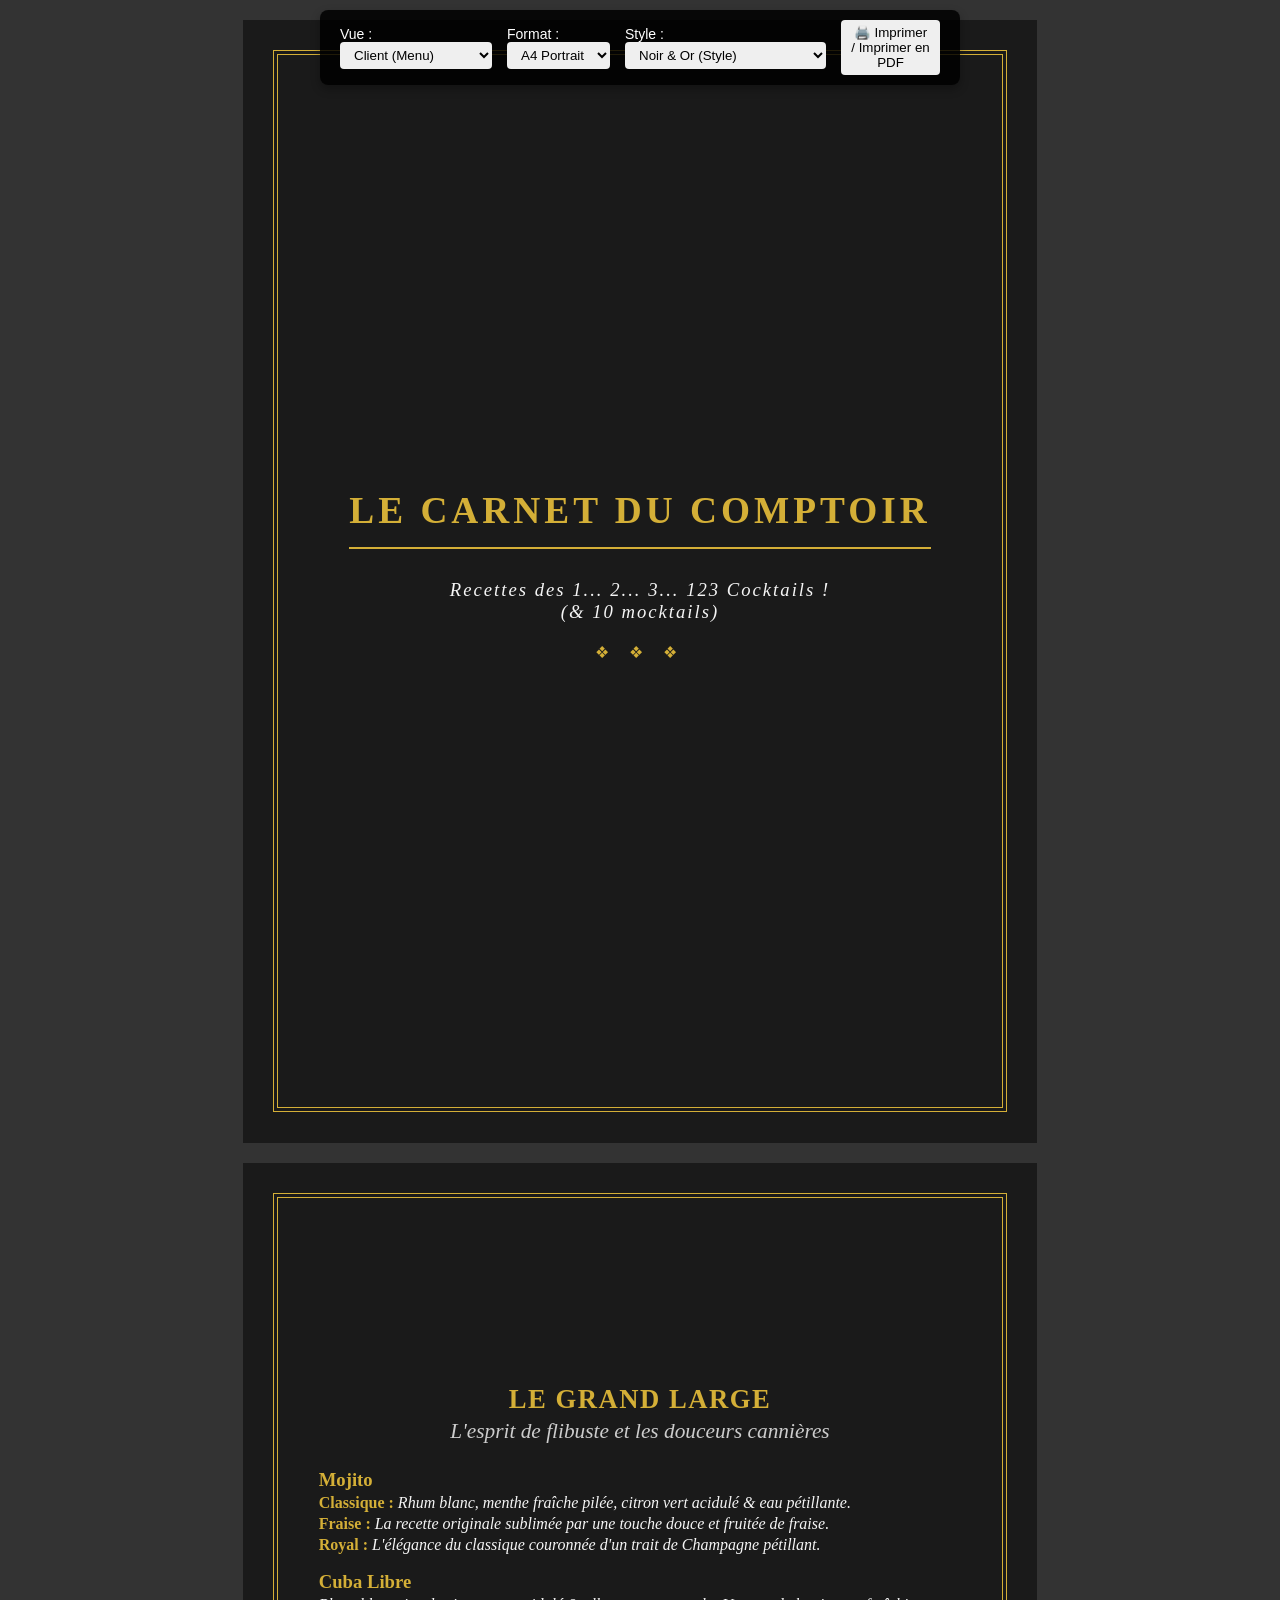
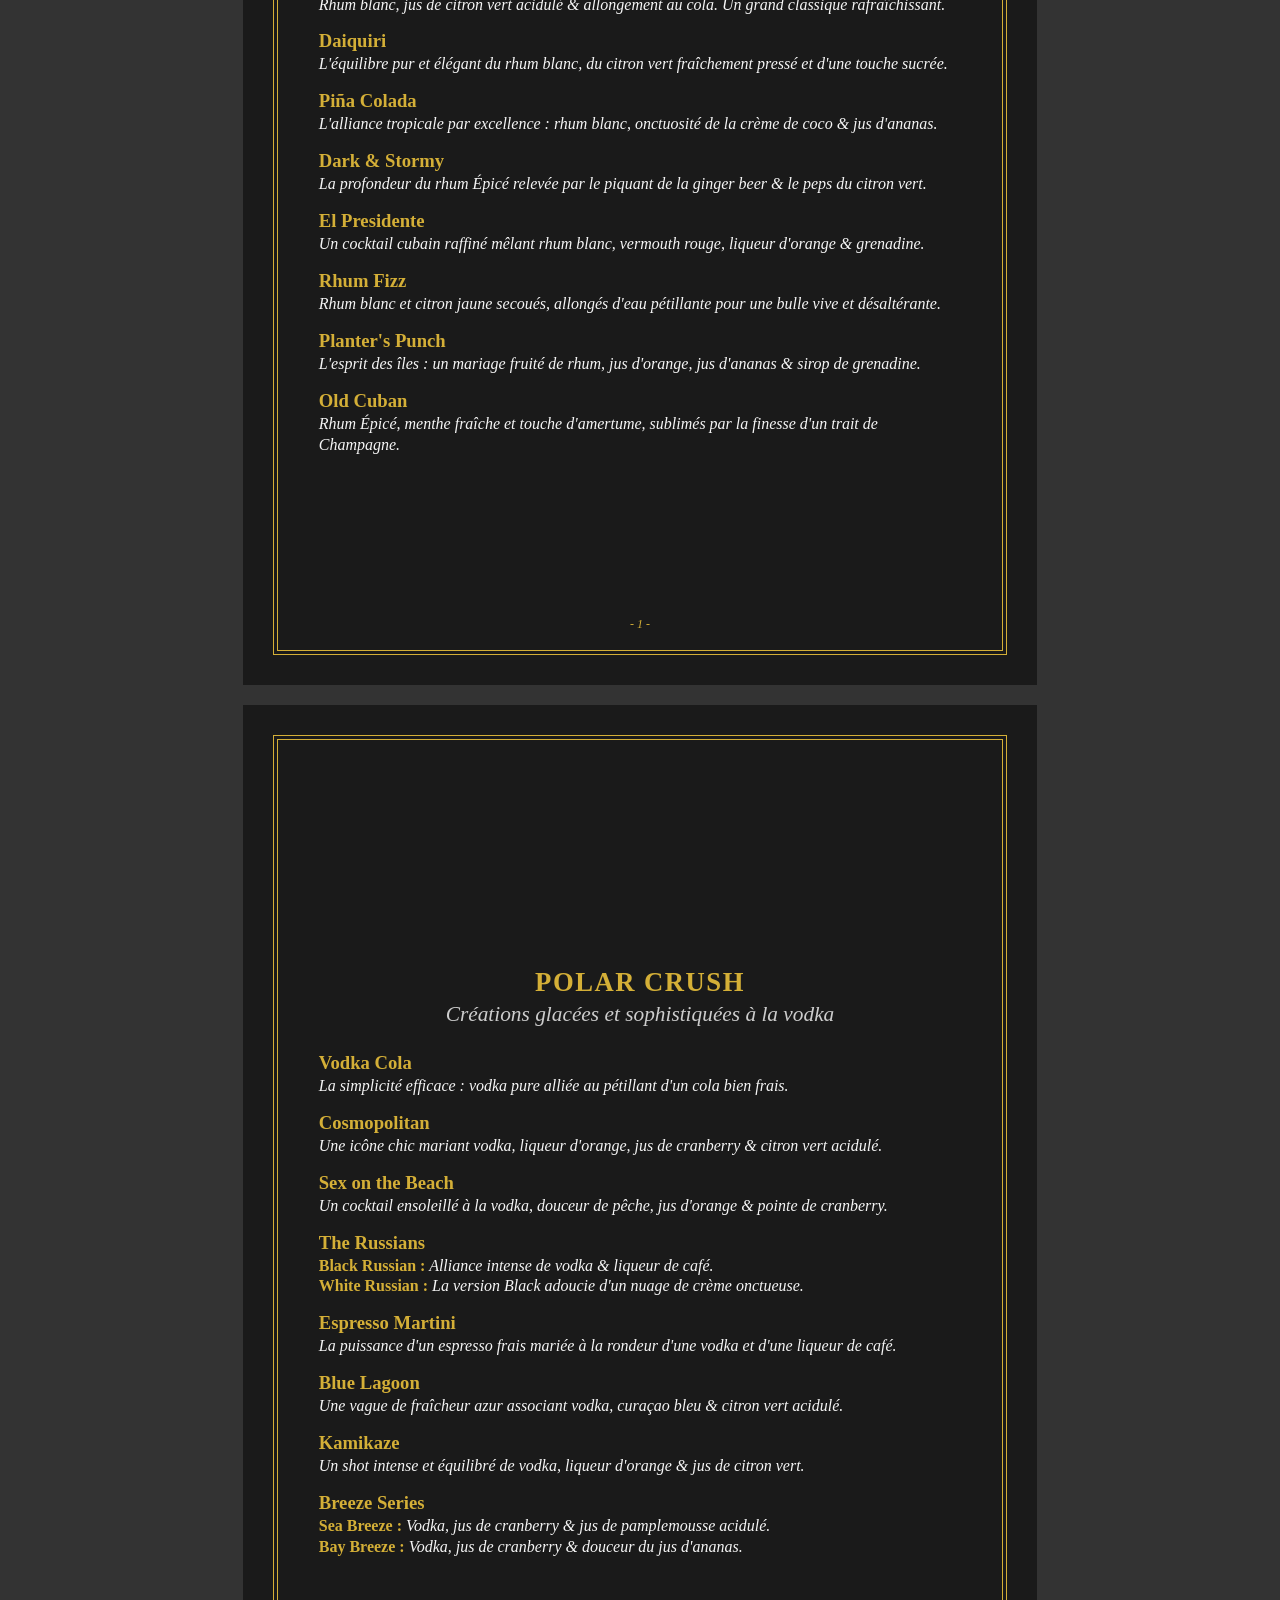
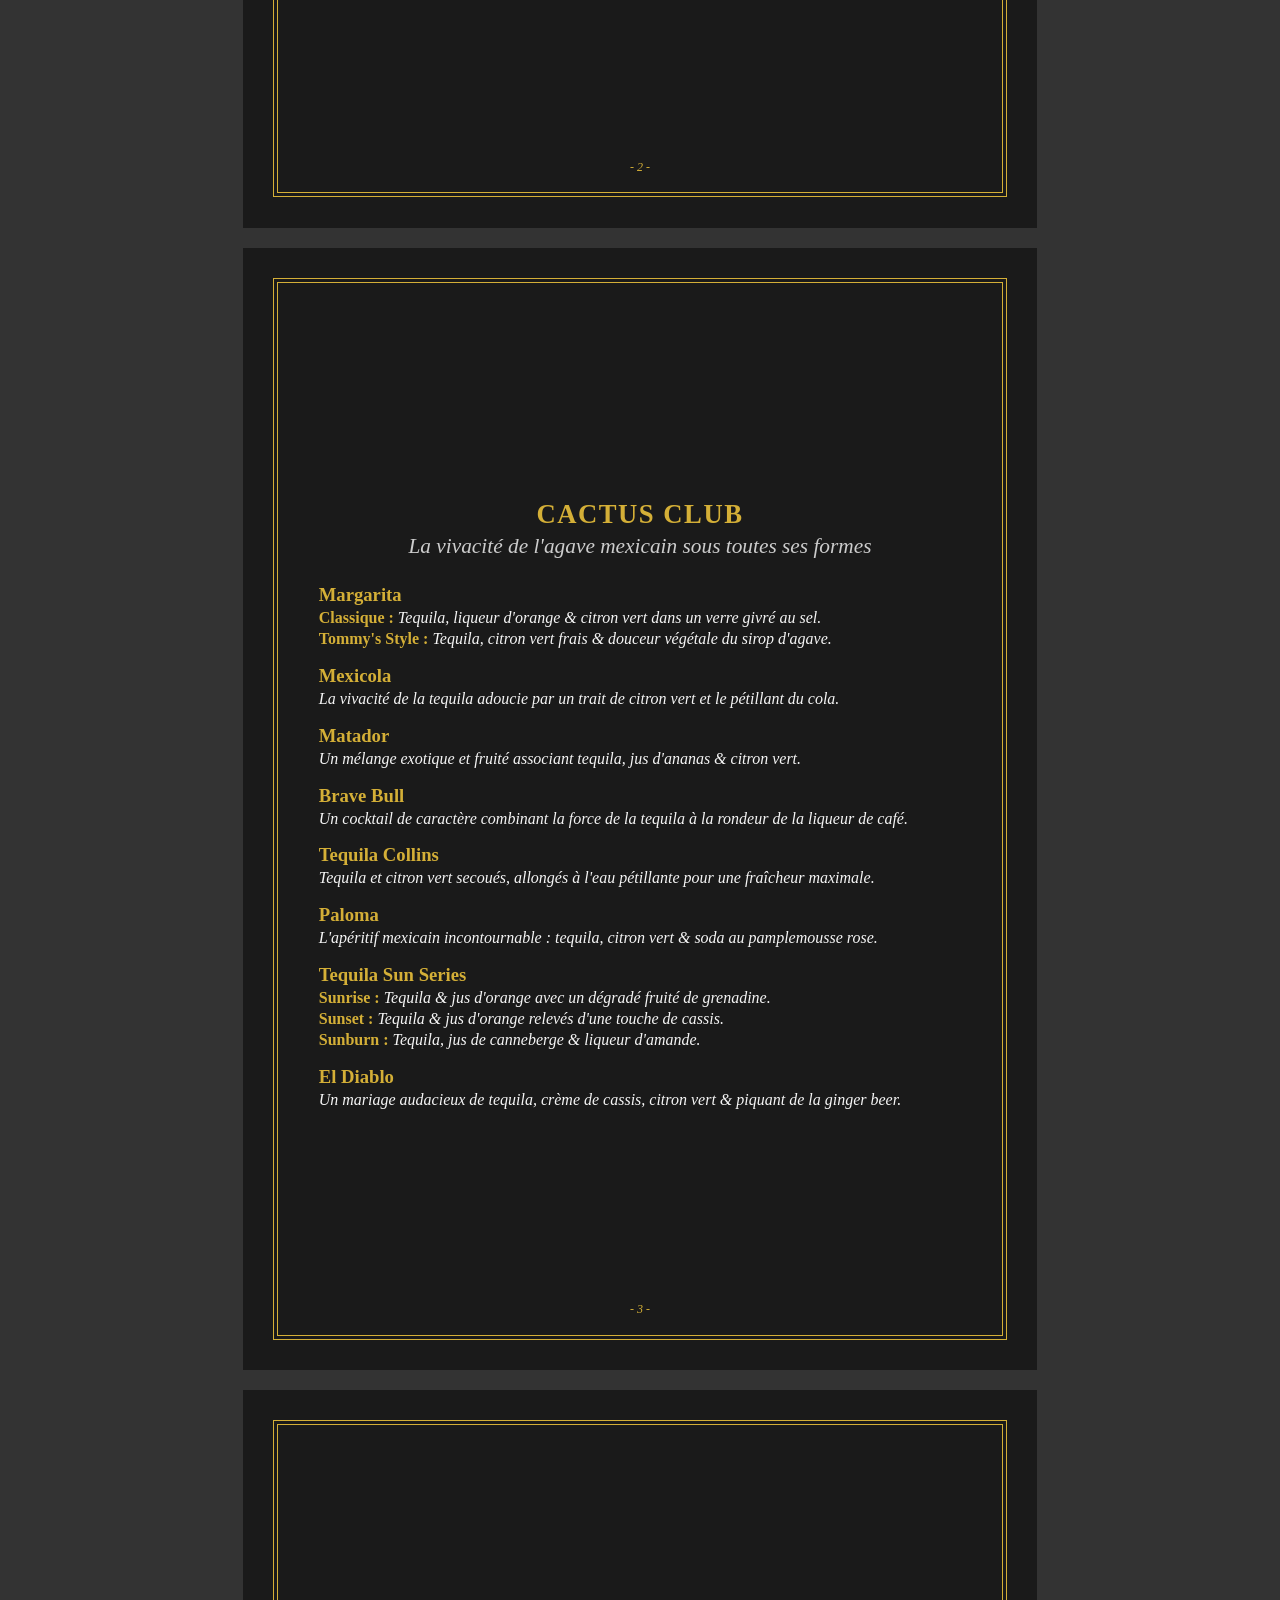
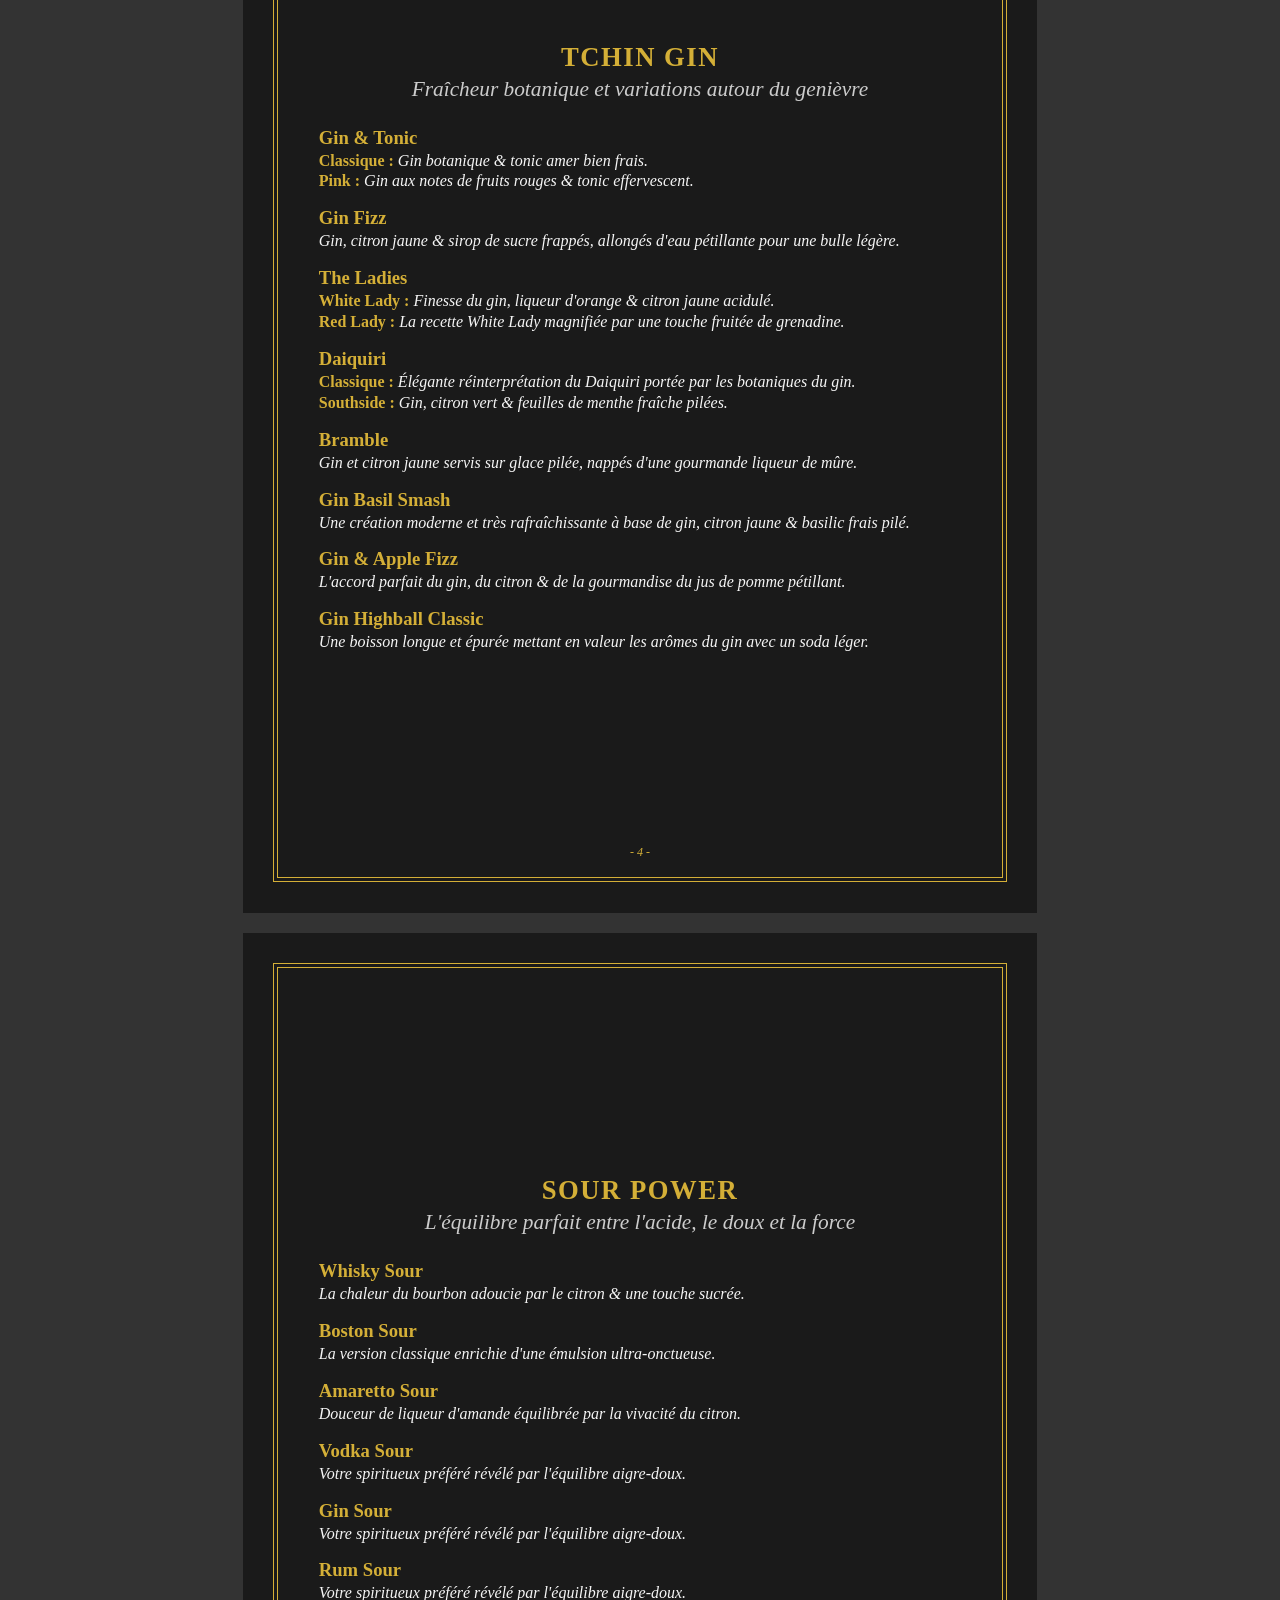
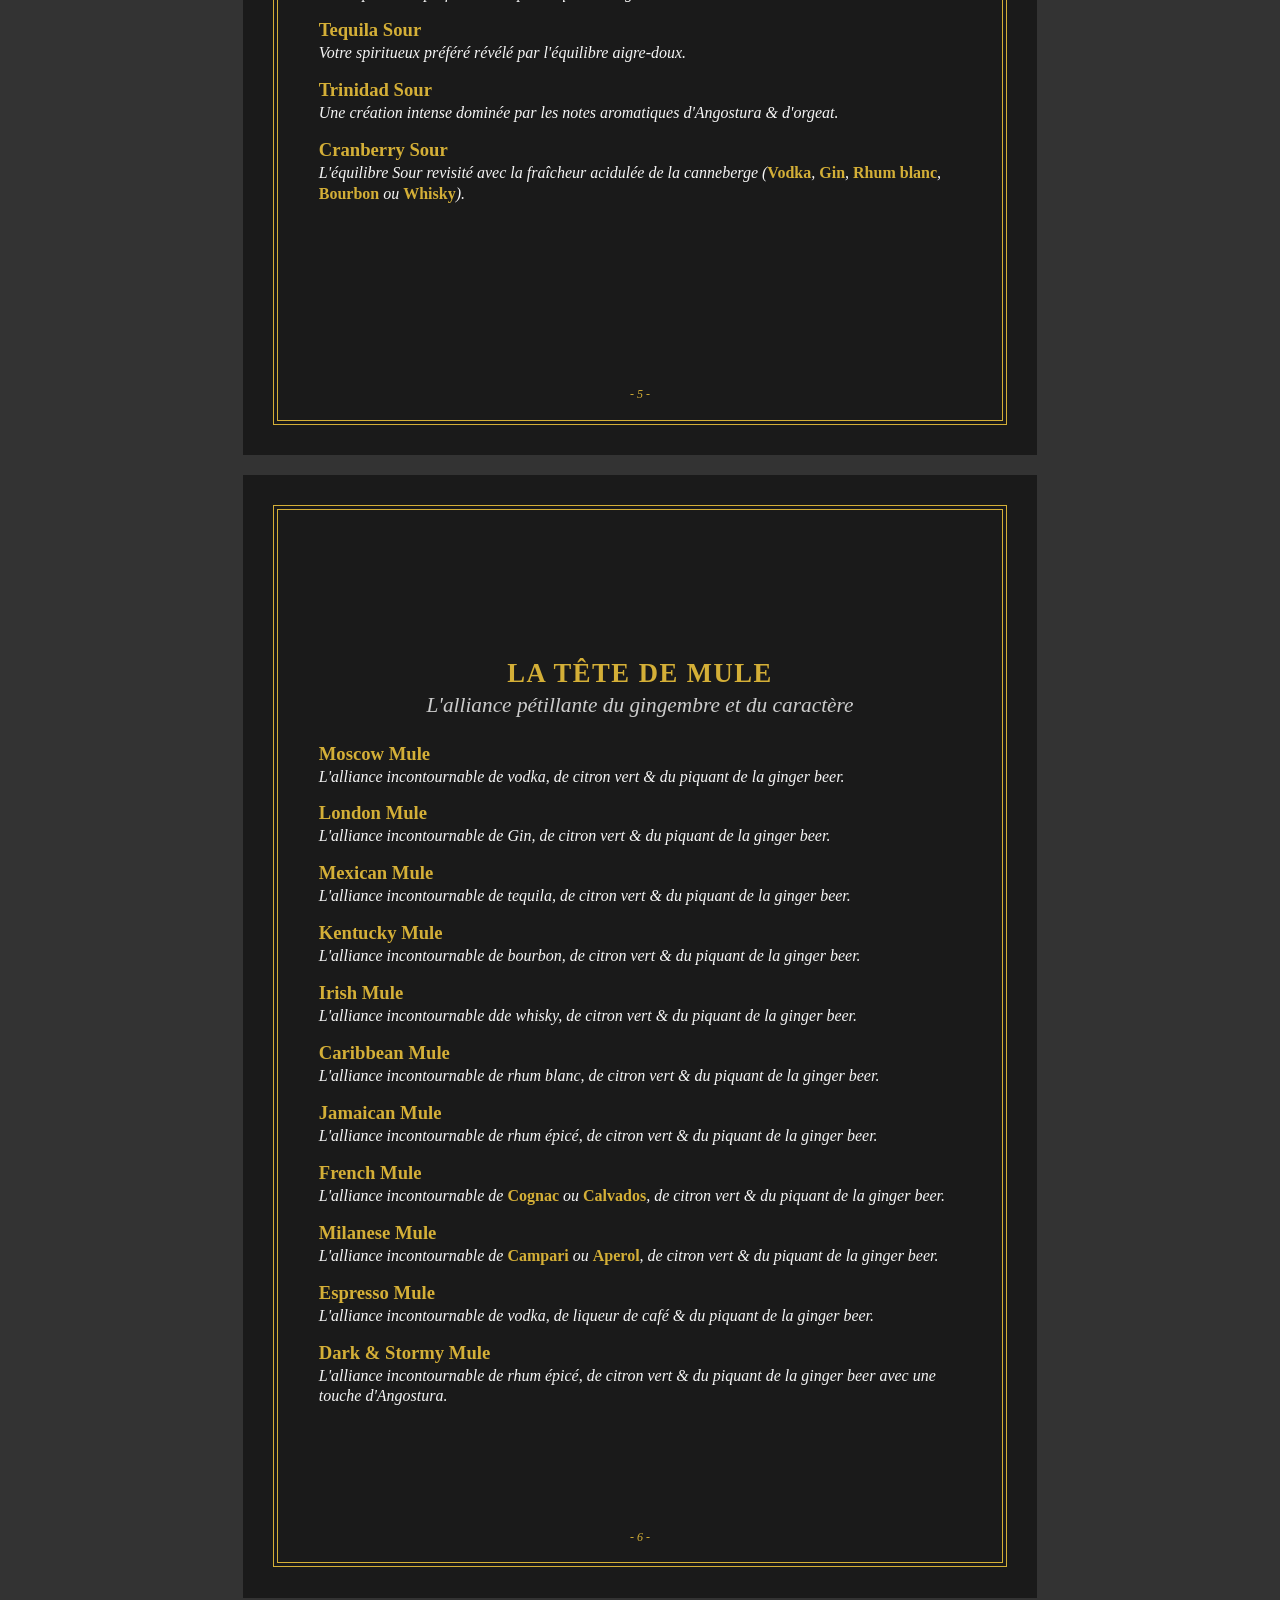
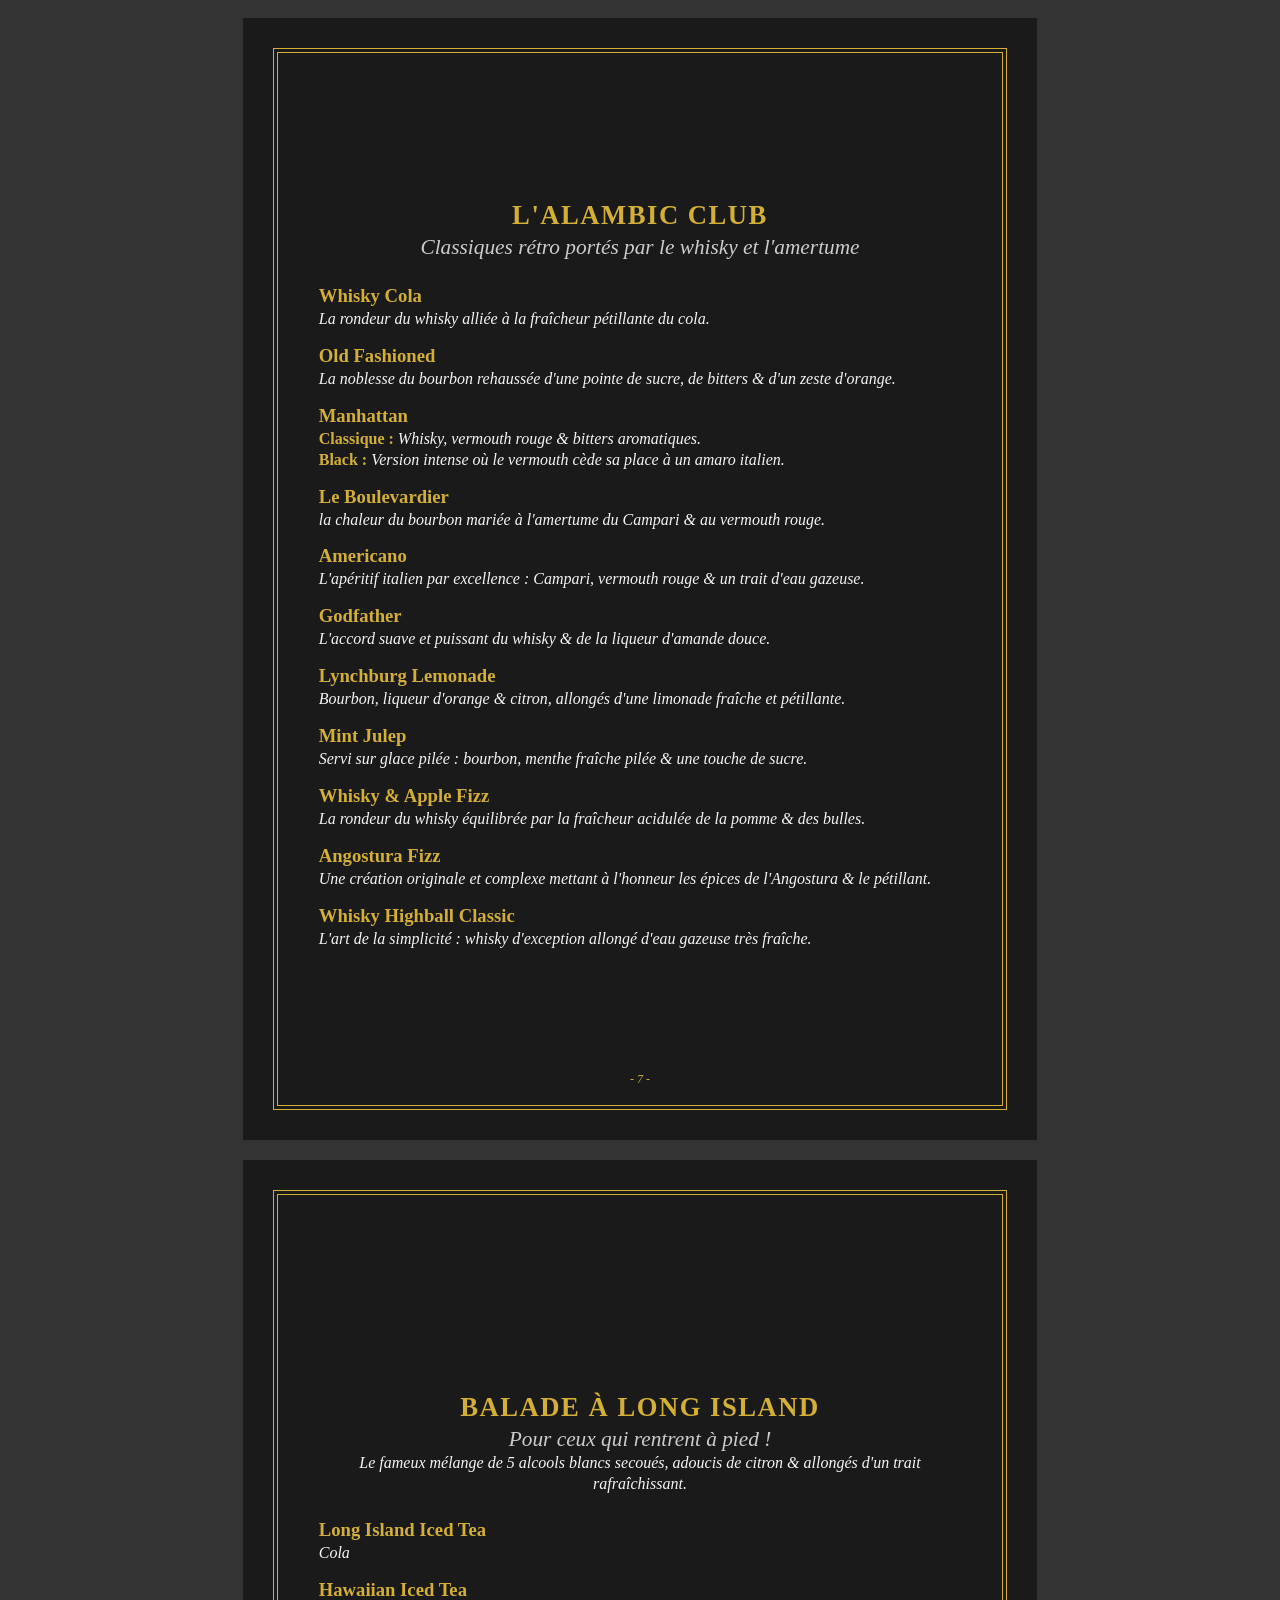
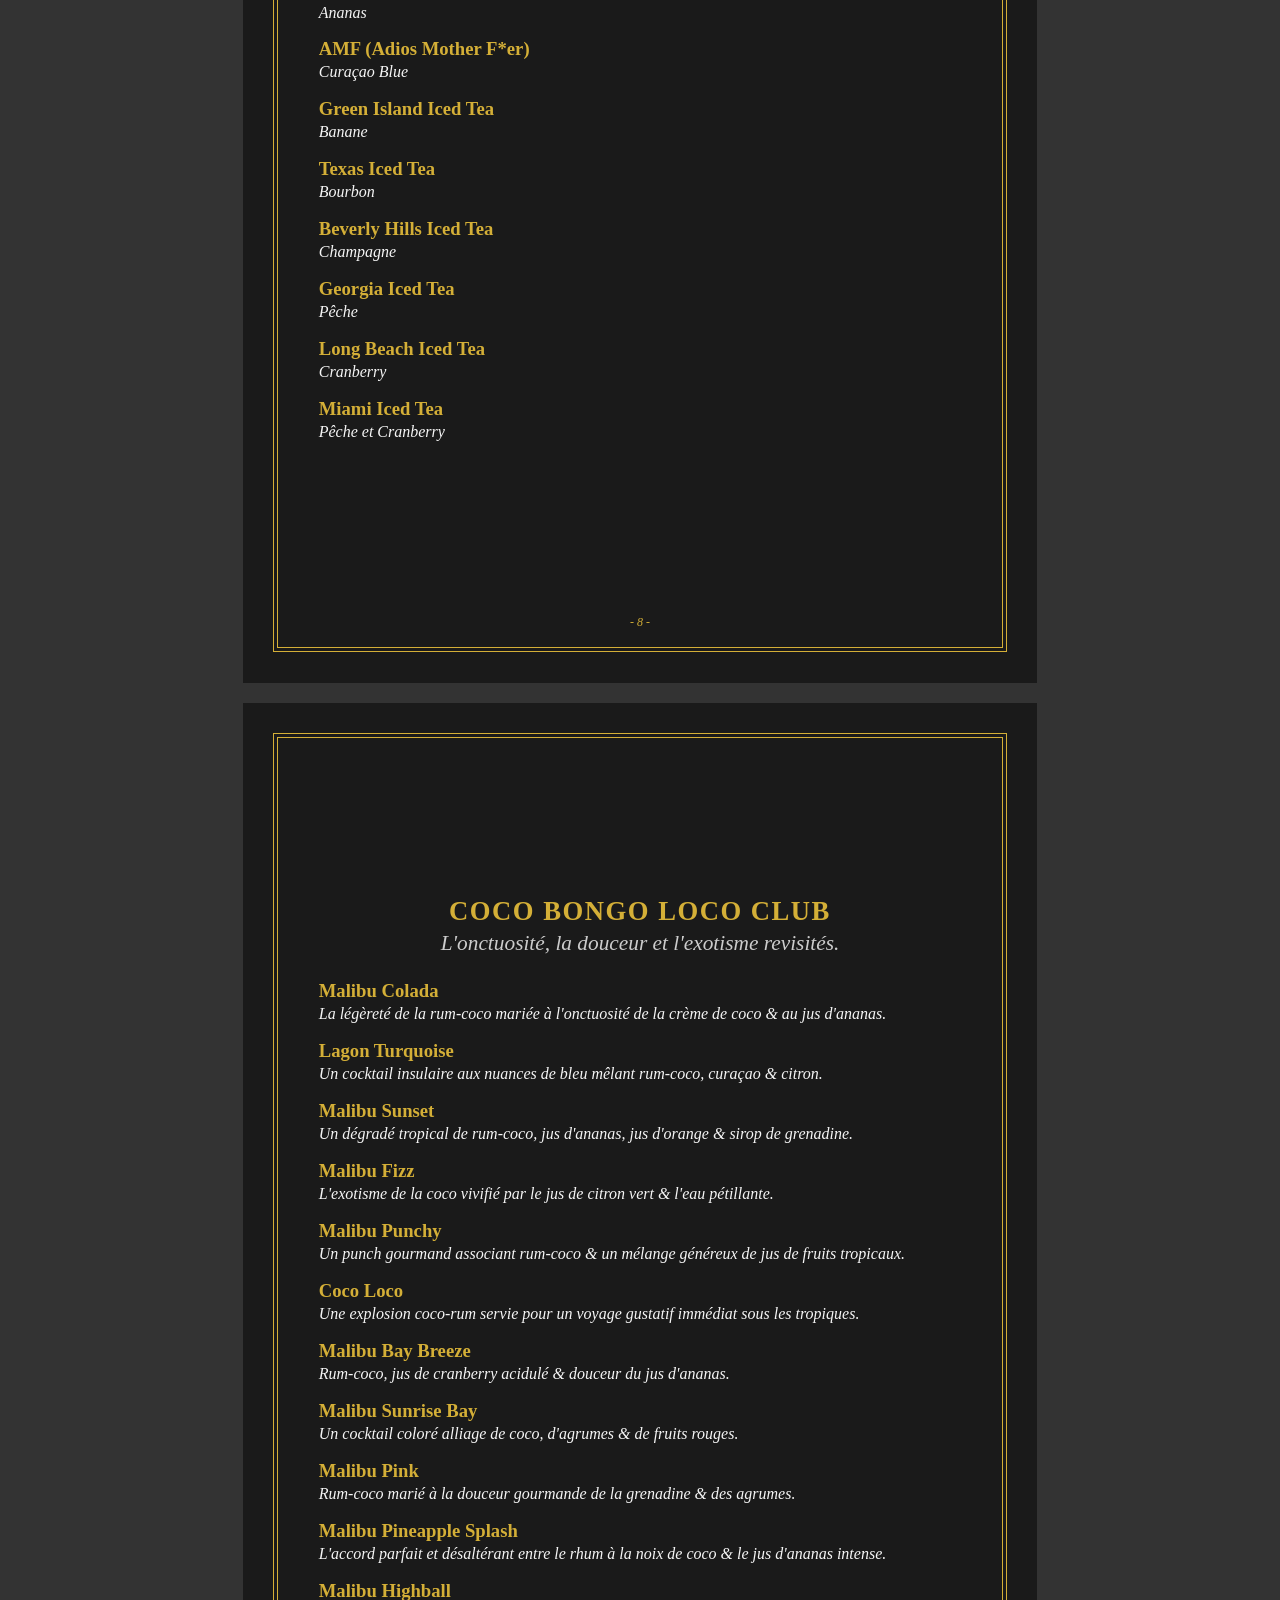
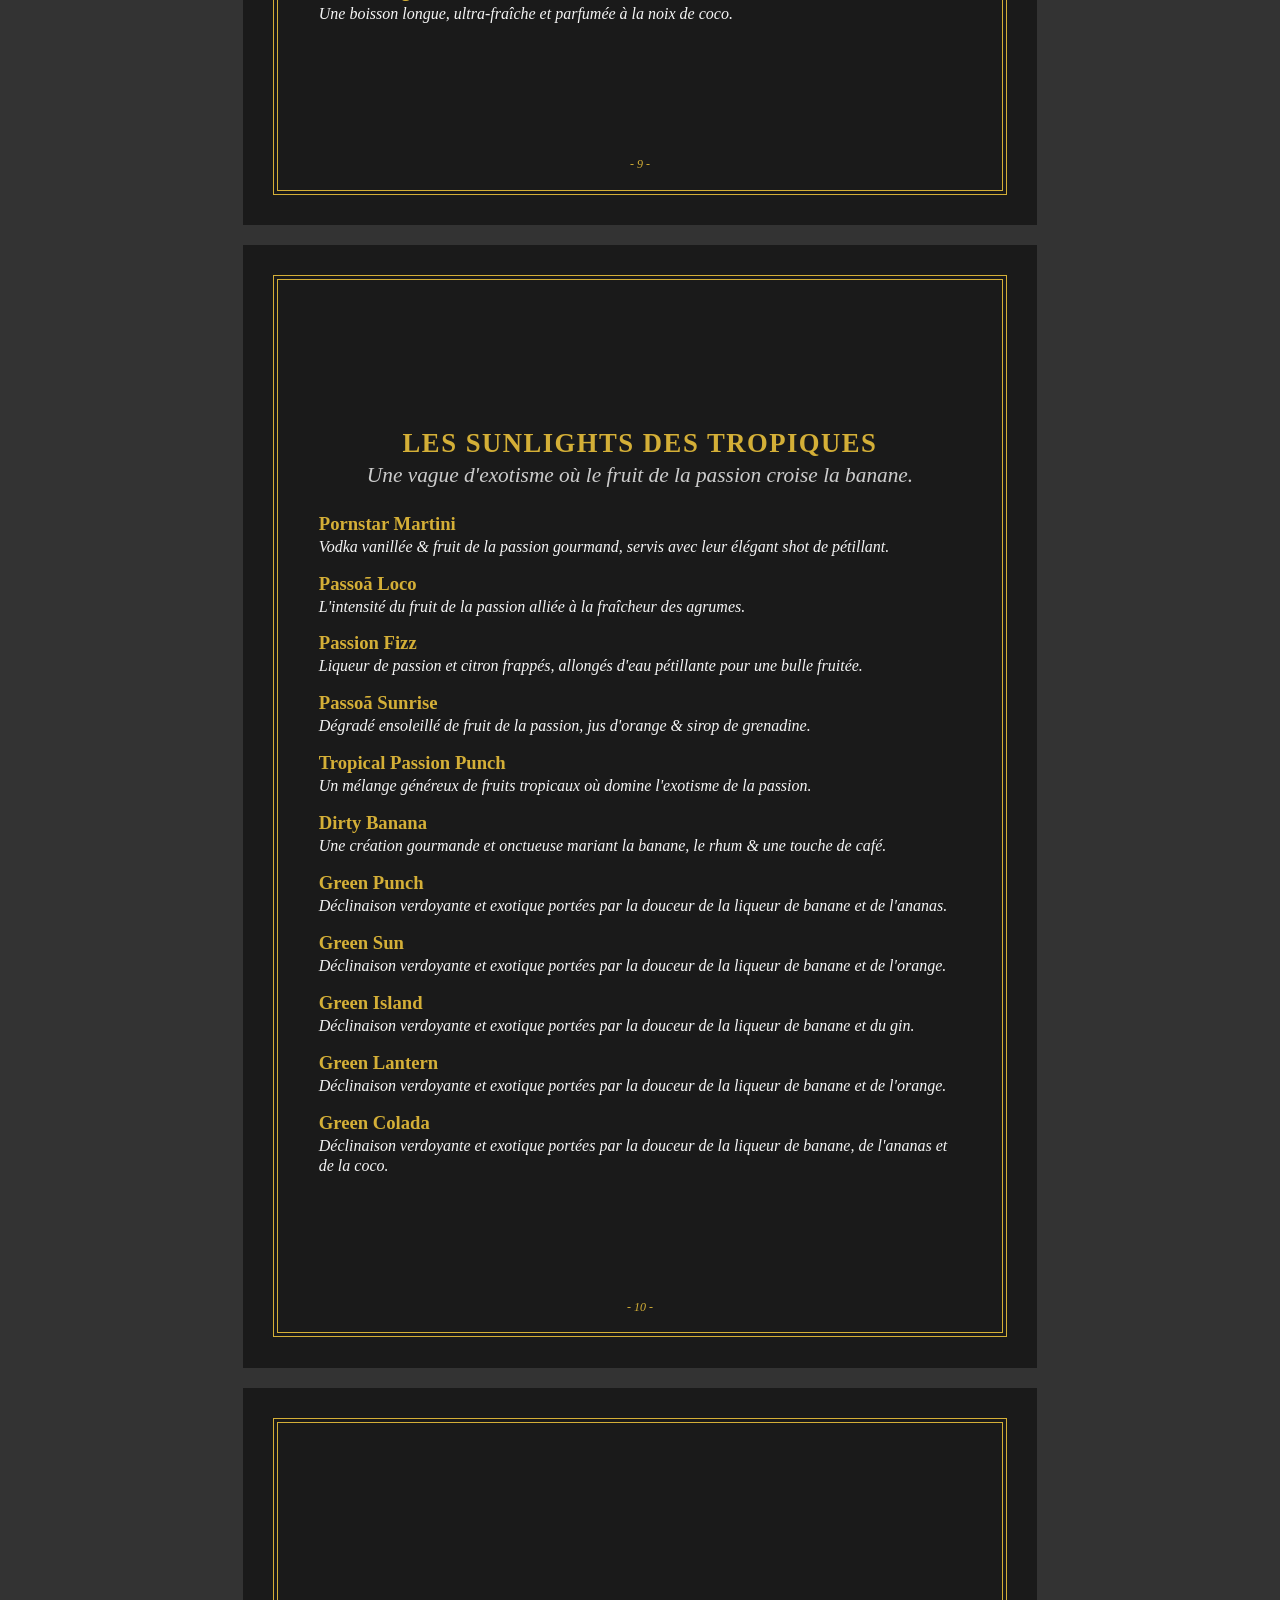
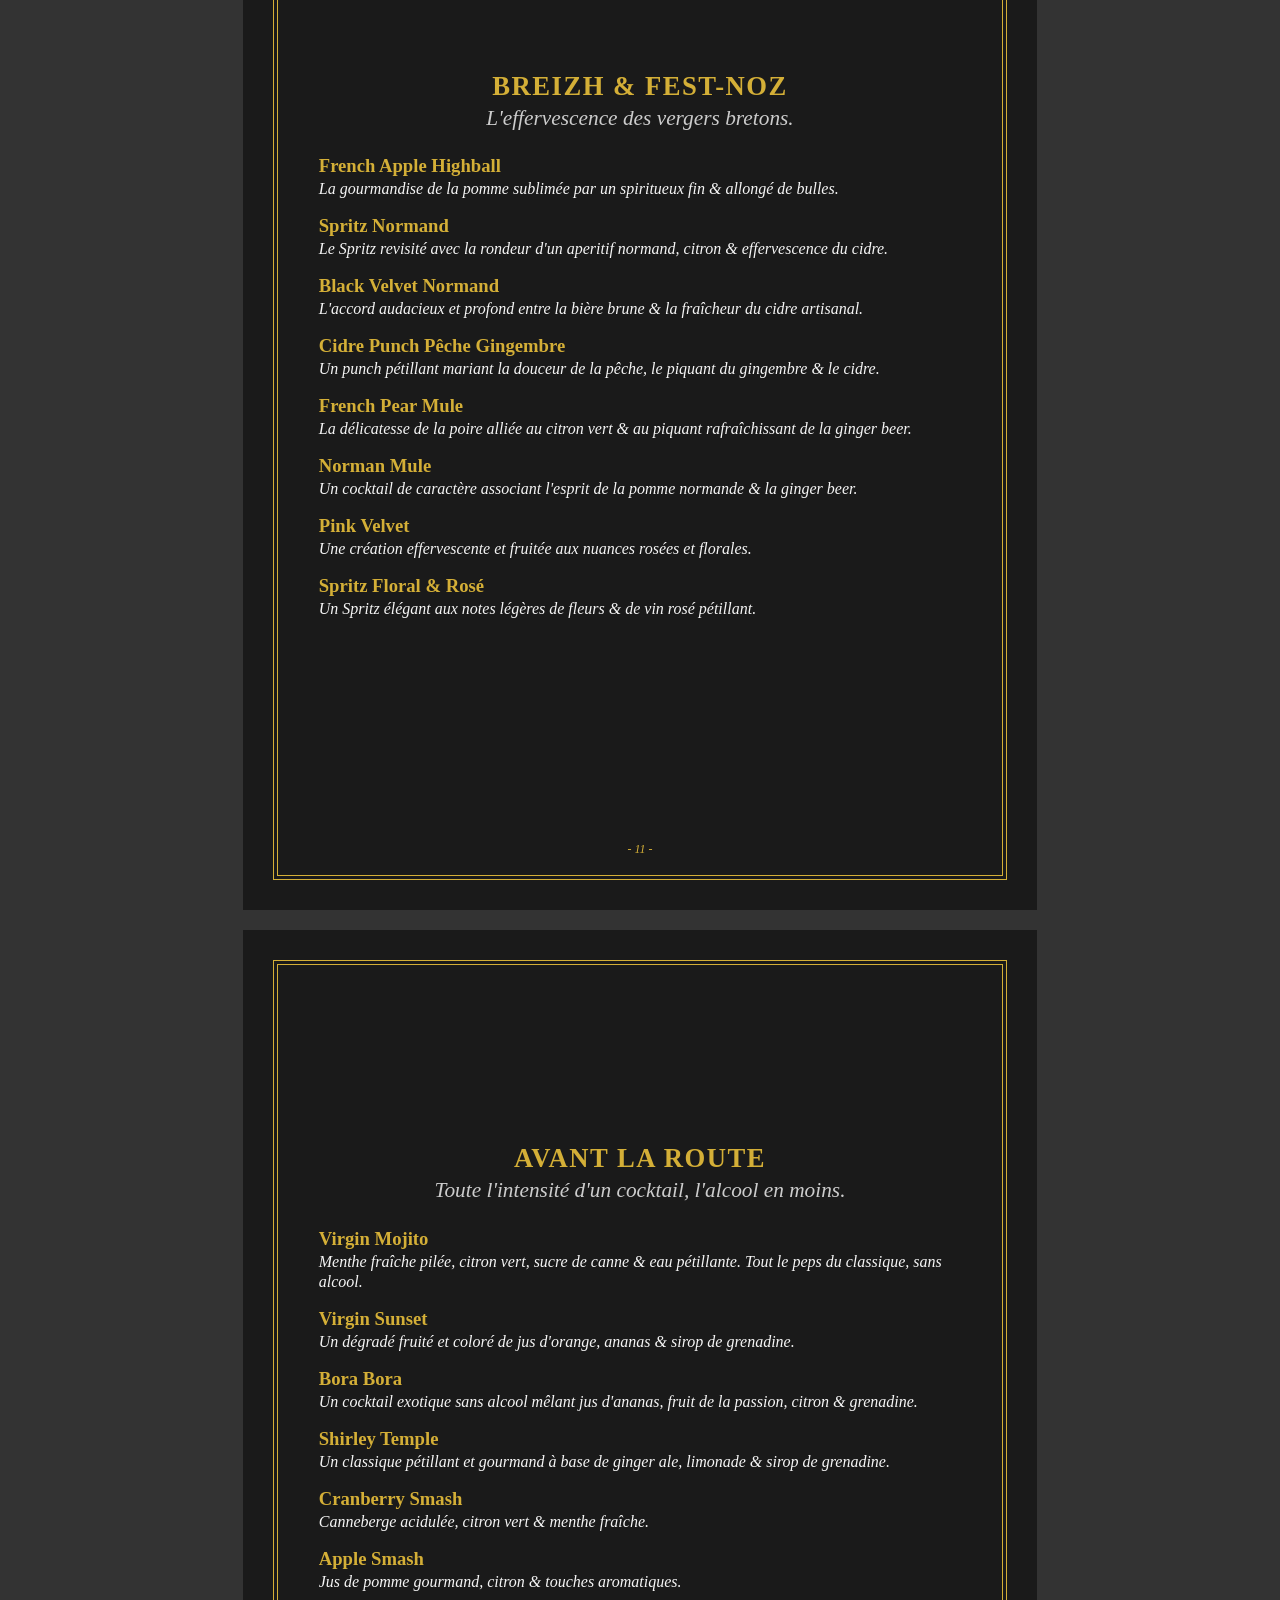
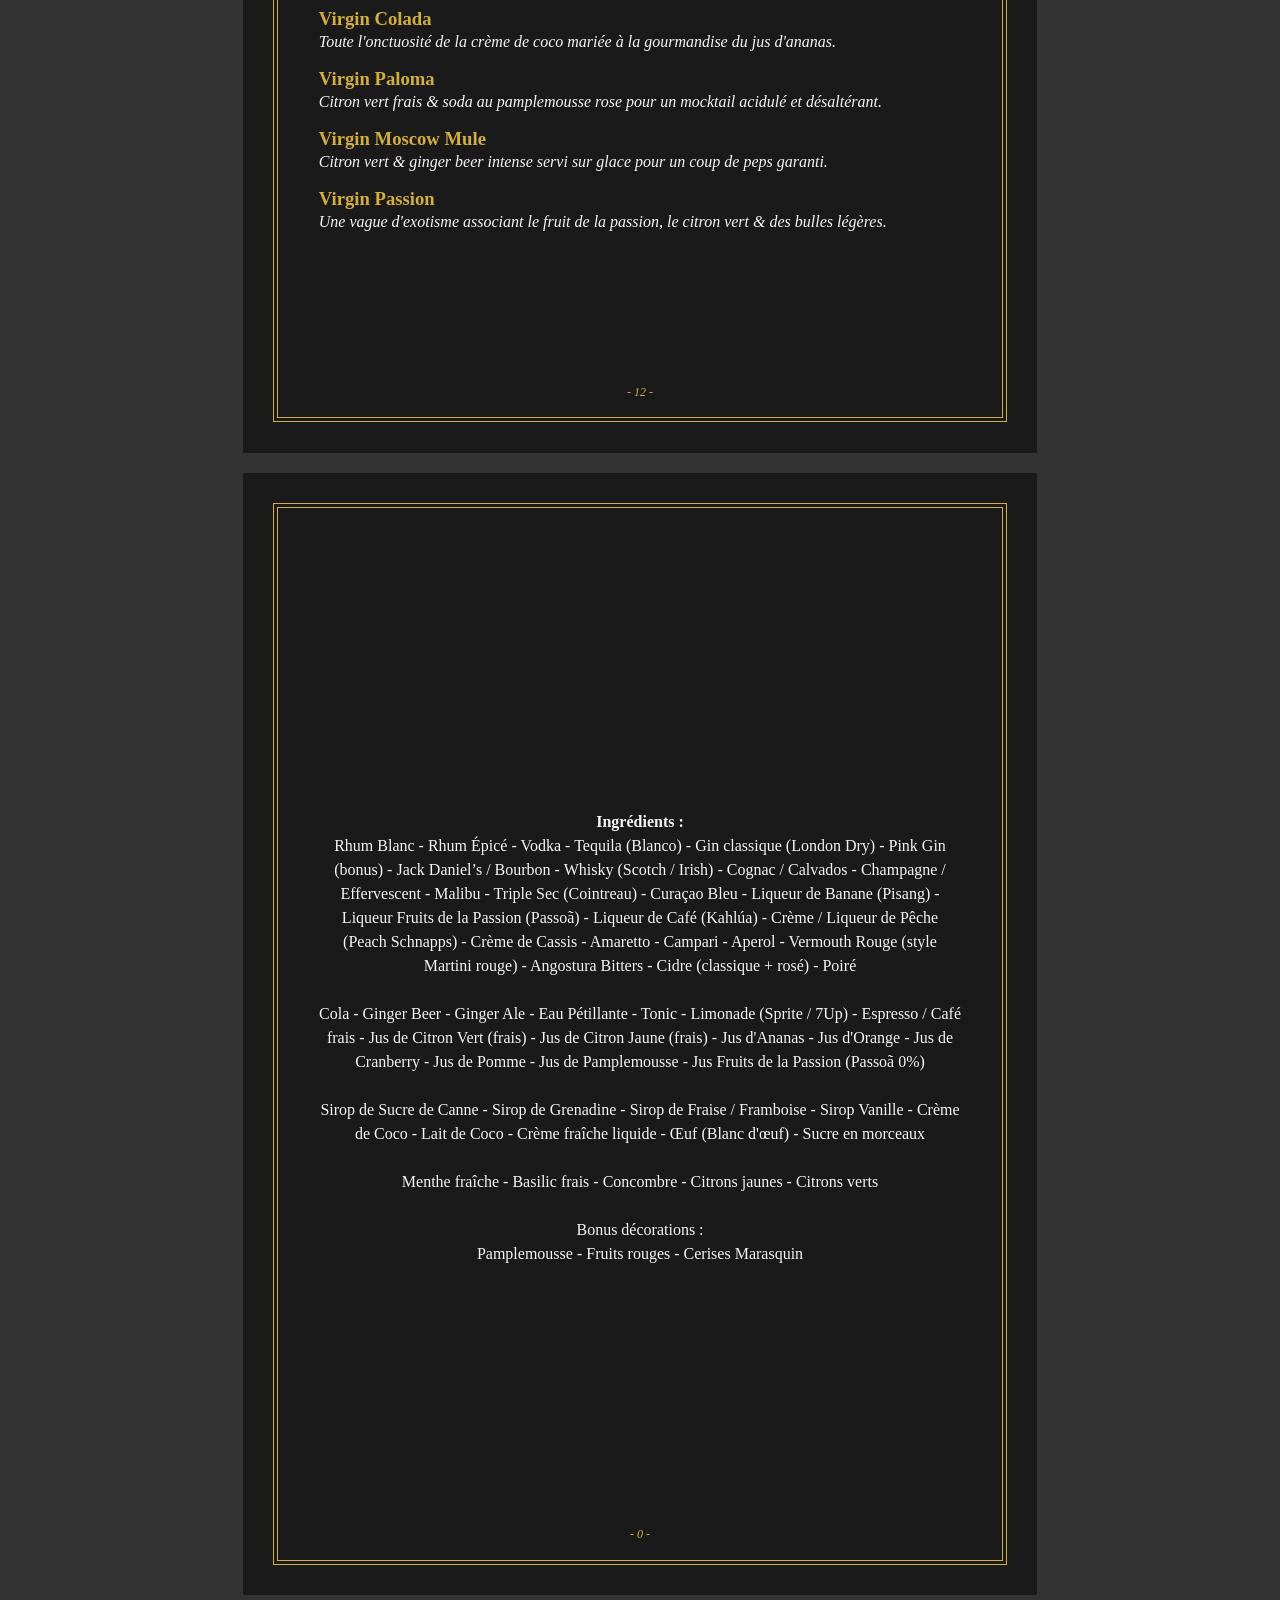
==== commit 4b3aaff6: "client view v.beta" ====
--- a/index.html
+++ b/index.html
@@ -9,6 +9,15 @@
   <body class="theme-dark format-a4">
     <!-- PANNEAU DE CONTRÔLE SUR ÉCRAN -->
     <div class="control-panel">
+      <!-- Sélecteur de vue (Barman / Client) -->
+      <label
+        >Vue :
+        <select id="viewSelect">
+          <option value="bartender">Barman (Recettes)</option>
+          <option value="customer" selected>Client (Menu)</option>
+        </select>
+      </label>
+
       <label
         >Format :
         <select id="formatSelect" onchange="updateProfile()">
@@ -57,12 +66,21 @@
                 <div class="instructions">Crushed - Verre</div>
               </div>
               <div class="cocktail-recipe">
-                Classique : 5 cl Rhum Blanc + 6 f. Menthe + 2 cl Citron Vert +
-                1,5 cl Sirop + Eau Pétillante.<br />
-                Fraise : 5 cl Rhum Blanc + 6 f. Menthe + 2 cl Citron Vert + 1,5
-                cl Sirop (ou Purée) Fraise + Eau Pétillante.<br />
-                Royal : 5 cl Rhum Blanc + 6 f. Menthe + 2 cl Citron Vert + 1,5
-                cl Sirop + Champagne.
+                <span class="standout">Classique :</span> 5 cl Rhum Blanc + 6 f.
+                Menthe + 2 cl Citron Vert + 1,5 cl Sirop + Eau Pétillante.<br />
+                <span class="standout">Fraise :</span> 5 cl Rhum Blanc + 6 f.
+                Menthe + 2 cl Citron Vert + 1,5 cl Sirop Fraise + Eau
+                Pétillante.<br />
+                <span class="standout">Royal :</span> 5 cl Rhum Blanc + 6 f.
+                Menthe + 2 cl Citron Vert + 1,5 cl Sirop + Champagne.
+              </div>
+              <div class="description">
+                <span class="standout">Classique :</span> Rhum blanc, menthe
+                fraîche pilée, citron vert acidulé & eau pétillante.<br />
+                <span class="standout">Fraise :</span> La recette originale
+                sublimée par une touche douce et fruitée de fraise.<br />
+                <span class="standout">Royal :</span> L'élégance du classique
+                couronnée d'un trait de Champagne pétillant.
               </div>
             </div>
             <div class="cocktail-item">
@@ -73,65 +91,104 @@
               <div class="cocktail-recipe">
                 5 cl Rhum Blanc + 1 cl Citron Vert + Allonger Cola.
               </div>
-            </div>
-            <div class="cocktail-item">
-              <div class="cocktail-header">
-              <div class="cocktail-name">Daiquiri</div>
-              <div class="instructions">Ice Cubes • Shaker</div></div>
+              <div class="description">
+                Rhum blanc, jus de citron vert acidulé & allongement au cola. Un
+                grand classique rafraîchissant.
+              </div>
+            </div>
+            <div class="cocktail-item">
+              <div class="cocktail-header">
+                <div class="cocktail-name">Daiquiri</div>
+                <div class="instructions">Ice Cubes • Shaker</div>
+              </div>
               <div class="cocktail-recipe">
                 5 cl Rhum Blanc + 2 cl Citron Vert + 1,5 cl Sirop Sucre. Shaker.
               </div>
-            </div>
-            <div class="cocktail-item">
-              <div class="cocktail-header">
-              <div class="cocktail-name">Piña Colada</div>
-              <div class="instructions">Ice Cubes • Shaker</div></div>
+              <div class="description">
+                L'équilibre pur et élégant du rhum blanc, du citron vert
+                fraîchement pressé et d'une touche sucrée.
+              </div>
+            </div>
+            <div class="cocktail-item">
+              <div class="cocktail-header">
+                <div class="cocktail-name">Piña Colada</div>
+                <div class="instructions">Ice Cubes • Shaker</div>
+              </div>
               <div class="cocktail-recipe">
                 5 cl Rhum Blanc + 3 cl Crème Coco + 8-10 cl Jus Ananas + 1 cl
                 Citron Vert.<br />
               </div>
-            </div>
-            <div class="cocktail-item">
-              <div class="cocktail-header">
-              <div class="cocktail-name">Dark & Stormy</div>
-              <div class="instructions">Ice Cubes • Verre</div></div>
-              <div class="cocktail-recipe">
-                5 cl Rhum Noir + 2 cl Citron Vert + Allonger Ginger Beer.
-              </div>
-            </div>
-            <div class="cocktail-item">
-              <div class="cocktail-header">
-              <div class="cocktail-name">El Presidente</div>
-              <div class="instructions">Ice Cubes • Remué</div></div>
+              <div class="description">
+                L'alliance tropicale par excellence : rhum blanc, onctuosité de
+                la crème de coco & jus d'ananas.
+              </div>
+            </div>
+            <div class="cocktail-item">
+              <div class="cocktail-header">
+                <div class="cocktail-name">Dark & Stormy</div>
+                <div class="instructions">Ice Cubes • Verre</div>
+              </div>
+              <div class="cocktail-recipe">
+                5 cl Rhum Épicé + 2 cl Citron Vert + Allonger Ginger Beer.
+              </div>
+              <div class="description">
+                La profondeur du rhum Épicé relevée par le piquant de la ginger
+                beer & le peps du citron vert.
+              </div>
+            </div>
+            <div class="cocktail-item">
+              <div class="cocktail-header">
+                <div class="cocktail-name">El Presidente</div>
+                <div class="instructions">Ice Cubes • Remué</div>
+              </div>
               <div class="cocktail-recipe">
                 4 cl Rhum Blanc + 2 cl Vermouth Rouge + 1 cl Triple Sec + 0,5 cl
                 Grenadine.
               </div>
-            </div>
-            <div class="cocktail-item">
-              <div class="cocktail-header">
-              <div class="cocktail-name">Rhum Fizz</div>
-              <div class="instructions">Ice Cubes • Shaker</div></div>
+              <div class="description">
+                Un cocktail cubain raffiné mêlant rhum blanc, vermouth rouge,
+                liqueur d'orange & grenadine.
+              </div>
+            </div>
+            <div class="cocktail-item">
+              <div class="cocktail-header">
+                <div class="cocktail-name">Rhum Fizz</div>
+                <div class="instructions">Ice Cubes • Shaker</div>
+              </div>
               <div class="cocktail-recipe">
                 5 cl Rhum Blanc + 3 cl Citron Jaune + 1,5 cl Sirop + Eau
                 Pétillante.
               </div>
-            </div>
-            <div class="cocktail-item">
-              <div class="cocktail-header">
-              <div class="cocktail-name">Planter's Punch</div>
-              <div class="instructions">Ice Cubes • Shaker</div></div>
+              <div class="description">
+                Rhum blanc et citron jaune secoués, allongés d'eau pétillante
+                pour une bulle vive et désaltérante.
+              </div>
+            </div>
+            <div class="cocktail-item">
+              <div class="cocktail-header">
+                <div class="cocktail-name">Planter's Punch</div>
+                <div class="instructions">Ice Cubes • Shaker</div>
+              </div>
               <div class="cocktail-recipe">
                 5 cl Rhum + 4 cl Jus Orange + 4 cl Jus Ananas + 1 cl Grenadine.
               </div>
-            </div>
-            <div class="cocktail-item">
-              <div class="cocktail-header">
-              <div class="cocktail-name">Old Cuban</div>
-              <div class="instructions">Ice Cubes • Shaker</div></div>
-              <div class="cocktail-recipe">
-                4 cl Rhum Noir + 6 f. Menthe + 2 cl Jus Citron Vert + 1,5 cl
+              <div class="description">
+                L'esprit des îles : un mariage fruité de rhum, jus d'orange, jus
+                d'ananas & sirop de grenadine.
+              </div>
+            </div>
+            <div class="cocktail-item">
+              <div class="cocktail-header">
+                <div class="cocktail-name">Old Cuban</div>
+                <div class="instructions">Ice Cubes • Shaker</div>
+              </div>
+              <div class="cocktail-recipe">
+                4 cl Rhum Épicé + 6 f. Menthe + 2 cl Jus Citron Vert + 1,5 cl
                 Sirop + 3 traits d'Angostura Bitters + Allonger Champagne.
+              </div>
+              <div class="description">
+                Rhum Épicé, menthe fraîche et touche d'amertume, sublimés par la
+                finesse d'un trait de Champagne.
               </div>
             </div>
           </div>
@@ -152,70 +209,118 @@
           <div class="cocktail-list">
             <div class="cocktail-item">
               <div class="cocktail-header">
-              <div class="cocktail-name">Vodka Cola</div>
-              <div class="instructions">Ice Cubes • Verre</div></div>
+                <div class="cocktail-name">Vodka Cola</div>
+                <div class="instructions">Ice Cubes • Verre</div>
+              </div>
               <div class="cocktail-recipe">
                 5 cl Vodka + 12 cl Cola + 1 Quartier Citron Vert.
               </div>
-            </div>
-            <div class="cocktail-item">
-              <div class="cocktail-header">
-              <div class="cocktail-name">Cosmopolitan</div>
-              <div class="instructions">Ice Cubes • Shaker</div></div>
+              <div class="description">
+                La simplicité efficace : vodka pure alliée au pétillant d'un
+                cola bien frais.
+              </div>
+            </div>
+            <div class="cocktail-item">
+              <div class="cocktail-header">
+                <div class="cocktail-name">Cosmopolitan</div>
+                <div class="instructions">Ice Cubes • Shaker</div>
+              </div>
               <div class="cocktail-recipe">
                 4 cl Vodka + 2 cl Triple Sec + 1,5 cl Citron Vert + 3 cl
                 Cranberry.
               </div>
-            </div>
-            <div class="cocktail-item">
-              <div class="cocktail-header">
-              <div class="cocktail-name">Sex on the Beach</div>
-              <div class="instructions">Ice Cubes • Shaker</div></div>
+              <div class="description">
+                Une icône chic mariant vodka, liqueur d'orange, jus de cranberry
+                & citron vert acidulé.
+              </div>
+            </div>
+            <div class="cocktail-item">
+              <div class="cocktail-header">
+                <div class="cocktail-name">Sex on the Beach</div>
+                <div class="instructions">Ice Cubes • Shaker</div>
+              </div>
               <div class="cocktail-recipe">
                 4 cl Vodka + 2 cl Crème Pêche + 4 cl Jus Orange + 4 cl
                 Cranberry.
               </div>
-            </div>
-            <div class="cocktail-item">
-              <div class="cocktail-header">
-              <div class="cocktail-name">Black / White Russian</div>
-              <div class="instructions">Ice Cubes • Verre</div></div>
-              <div class="cocktail-recipe">
-                5 cl Vodka + 2,5 cl Liqueur Café (+ 2 cl Crème pour le White).
-              </div>
-            </div>
-            <div class="cocktail-item">
-              <div class="cocktail-header">
-              <div class="cocktail-name">Espresso Martini</div>
-              <div class="instructions">Ice Cubes • Shaker</div></div>
+              <div class="description">
+                Un cocktail ensoleillé à la vodka, douceur de pêche, jus
+                d'orange & pointe de cranberry.
+              </div>
+            </div>
+            <div class="cocktail-item">
+              <div class="cocktail-header">
+                <div class="cocktail-name">The Russians</div>
+                <div class="instructions">Ice Cubes • Verre</div>
+              </div>
+              <div class="cocktail-recipe">
+                <span class="standout">Black Russian :</span> 5 cl Vodka + 2,5
+                cl Liqueur Café.<br />
+                <span class="standout">White Russian :</span> Black + 2 cl
+                Crème.
+              </div>
+              <div class="description">
+                <span class="standout">Black Russian :</span> Alliance intense
+                de vodka & liqueur de café.<br />
+                <span class="standout">White Russian :</span> La version Black
+                adoucie d'un nuage de crème onctueuse.
+              </div>
+            </div>
+            <div class="cocktail-item">
+              <div class="cocktail-header">
+                <div class="cocktail-name">Espresso Martini</div>
+                <div class="instructions">Ice Cubes • Shaker</div>
+              </div>
               <div class="cocktail-recipe">
                 5 cl Vodka + 2 cl Liqueur Café + 1 Espresso + 1 cl Sirop Sucre.
               </div>
-            </div>
-            <div class="cocktail-item">
-              <div class="cocktail-header">
-              <div class="cocktail-name">Blue Lagoon</div>
-              <div class="instructions">Ice Cubes • Shaker</div></div>
+              <div class="description">
+                La puissance d'un espresso frais mariée à la rondeur d'une vodka
+                et d'une liqueur de café.
+              </div>
+            </div>
+            <div class="cocktail-item">
+              <div class="cocktail-header">
+                <div class="cocktail-name">Blue Lagoon</div>
+                <div class="instructions">Ice Cubes • Shaker</div>
+              </div>
               <div class="cocktail-recipe">
                 4 cl Vodka + 2 cl Curaçao Bleu + 2 cl Jus Citron Jaune.
               </div>
-            </div>
-            <div class="cocktail-item">
-              <div class="cocktail-header">
-              <div class="cocktail-name">Kamikaze</div>
-              <div class="instructions">Ice Cubes • Shaker</div></div>
+              <div class="description">
+                Une vague de fraîcheur azur associant vodka, curaçao bleu &
+                citron vert acidulé.
+              </div>
+            </div>
+            <div class="cocktail-item">
+              <div class="cocktail-header">
+                <div class="cocktail-name">Kamikaze</div>
+                <div class="instructions">Ice Cubes • Shaker</div>
+              </div>
               <div class="cocktail-recipe">
                 4 cl Vodka + 2 cl Triple Sec + 2 cl Jus Citron Vert. Shaker.
               </div>
-            </div>
-            <div class="cocktail-item">
-              <div class="cocktail-header">
-              <div class="cocktail-name">Breeze Series</div>
-              <div class="instructions">Ice Cubes • Verre</div></div>
-              <div class="cocktail-recipe">
-                Sea Breeze : 5 cl Vodka + 6 cl Cranberry + 5 cl Jus
-                Pamplemousse.<br />
-                Bay Breeze : 4 cl Vodka + 6 cl Cranberry + 6 cl Jus Ananas.
+              <div class="description">
+                Un shot intense et équilibré de vodka, liqueur d'orange & jus de
+                citron vert.
+              </div>
+            </div>
+            <div class="cocktail-item">
+              <div class="cocktail-header">
+                <div class="cocktail-name">Breeze Series</div>
+                <div class="instructions">Ice Cubes • Verre</div>
+              </div>
+              <div class="cocktail-recipe">
+                <span class="standout">Sea Breeze :</span> 5 cl Vodka + 6 cl
+                Cranberry + 5 cl Jus Pamplemousse.<br />
+                <span class="standout">Bay Breeze :</span> 4 cl Vodka + 6 cl
+                Cranberry + 6 cl Jus Ananas.
+              </div>
+              <div class="description">
+                <span class="standout">Sea Breeze :</span> Vodka, jus de
+                cranberry & jus de pamplemousse acidulé.<br />
+                <span class="standout">Bay Breeze :</span> Vodka, jus de
+                cranberry & douceur du jus d'ananas.
               </div>
             </div>
           </div>
@@ -236,75 +341,122 @@
           <div class="cocktail-list">
             <div class="cocktail-item">
               <div class="cocktail-header">
-              <div class="cocktail-name">Margarita</div>
-              <div class="instructions">Ice Cubes • Shaker</div></div>
-              <div class="cocktail-recipe">
-                Classique : 5 cl Tequila + 3 cl Triple Sec + 2 cl Jus Citron
-                Vert.<br />
-                Tommy's Style : 5 cl Tequila + 3 cl Jus Citron Vert + 1,5 cl
-                Sirop Sucre.
-              </div>
-            </div>
-            <div class="cocktail-item">
-              <div class="cocktail-header">
-              <div class="cocktail-name">Mexicola</div>
-              <div class="instructions">Ice Cubes • Verre</div></div>
+                <div class="cocktail-name">Margarita</div>
+                <div class="instructions">Ice Cubes • Shaker</div>
+              </div>
+              <div class="cocktail-recipe">
+                <span class="standout">Classique :</span> 5 cl Tequila + 3 cl
+                Triple Sec + 2 cl Jus Citron Vert.<br />
+                <span class="standout">Tommy's Style :</span> 5 cl Tequila + 3
+                cl Jus Citron Vert + 1,5 cl Sirop Sucre.
+              </div>
+              <div class="description">
+                <span class="standout">Classique :</span> Tequila, liqueur
+                d'orange & citron vert dans un verre givré au sel.<br />
+                <span class="standout">Tommy's Style :</span> Tequila, citron
+                vert frais & douceur végétale du sirop d'agave.
+              </div>
+            </div>
+            <div class="cocktail-item">
+              <div class="cocktail-header">
+                <div class="cocktail-name">Mexicola</div>
+                <div class="instructions">Ice Cubes • Verre</div>
+              </div>
               <div class="cocktail-recipe">
                 5 cl Tequila + 1 cl Citron Vert + Allonger Cola.
               </div>
-            </div>
-            <div class="cocktail-item">
-              <div class="cocktail-header">
-              <div class="cocktail-name">Matador</div>
-              <div class="instructions">Ice Cubes • Shaker</div></div>
+              <div class="description">
+                La vivacité de la tequila adoucie par un trait de citron vert et
+                le pétillant du cola.
+              </div>
+            </div>
+            <div class="cocktail-item">
+              <div class="cocktail-header">
+                <div class="cocktail-name">Matador</div>
+                <div class="instructions">Ice Cubes • Shaker</div>
+              </div>
               <div class="cocktail-recipe">
                 5 cl Tequila + 2 cl Citron Vert + 8 cl Jus Ananas.
               </div>
-            </div>
-            <div class="cocktail-item">
-              <div class="cocktail-header">
-              <div class="cocktail-name">Brave Bull</div>
-              <div class="instructions">Ice Cubes • Verre</div></div>
+              <div class="description">
+                Un mélange exotique et fruité associant tequila, jus d'ananas &
+                citron vert.
+              </div>
+            </div>
+            <div class="cocktail-item">
+              <div class="cocktail-header">
+                <div class="cocktail-name">Brave Bull</div>
+                <div class="instructions">Ice Cubes • Verre</div>
+              </div>
               <div class="cocktail-recipe">
                 5 cl Tequila + 2,5 cl Liqueur Café sur glaçons.
               </div>
-            </div>
-            <div class="cocktail-item">
-              <div class="cocktail-header">
-              <div class="cocktail-name">Tequila Collins</div>
-              <div class="instructions">Ice Cubes • Verre</div></div>
+              <div class="description">
+                Un cocktail de caractère combinant la force de la tequila à la
+                rondeur de la liqueur de café.
+              </div>
+            </div>
+            <div class="cocktail-item">
+              <div class="cocktail-header">
+                <div class="cocktail-name">Tequila Collins</div>
+                <div class="instructions">Ice Cubes • Verre</div>
+              </div>
               <div class="cocktail-recipe">
                 5 cl Tequila + 3 cl Citron Jaune + 2 cl Sirop + Eau Pétillante.
               </div>
-            </div>
-            <div class="cocktail-item">
-              <div class="cocktail-header">
-              <div class="cocktail-name">Paloma</div>
-              <div class="instructions">Ice Cubes • Verre</div></div>
+              <div class="description">
+                Tequila et citron vert secoués, allongés à l'eau pétillante pour
+                une fraîcheur maximale.
+              </div>
+            </div>
+            <div class="cocktail-item">
+              <div class="cocktail-header">
+                <div class="cocktail-name">Paloma</div>
+                <div class="instructions">Ice Cubes • Verre</div>
+              </div>
               <div class="cocktail-recipe">
                 5 cl Tequila + 2 cl Citron Vert + 5 cl Jus Pamplemousse + 5 cl
                 Eau Pétillante.
               </div>
-            </div>
-            <div class="cocktail-item">
-              <div class="cocktail-header">
-              <div class="cocktail-name">Tequila Sun Series</div>
-              <div class="instructions">Ice Cubes • Verre</div></div>
-              <div class="cocktail-recipe">
-                Sunrise : 5 cl Tequila + 10 cl Jus Orange + 1,5 cl Grenadine.<br />
-                Sunset : 5 cl Tequila + 5 cl Jus d'Orange + 5 cl Jus de
-                Cranberry.<br />
-                Sunburn : 5 cl Tequila + 10 cl Jus Cranberry + 1,5 cl Triple Sec
-                + 1 cl Jus Citron Vert.
-              </div>
-            </div>
-            <div class="cocktail-item">
-              <div class="cocktail-header">
-              <div class="cocktail-name">El Diablo</div>
-              <div class="instructions">Ice Cubes • Verre</div></div>
+              <div class="description">
+                L'apéritif mexicain incontournable : tequila, citron vert & soda
+                au pamplemousse rose.
+              </div>
+            </div>
+            <div class="cocktail-item">
+              <div class="cocktail-header">
+                <div class="cocktail-name">Tequila Sun Series</div>
+                <div class="instructions">Ice Cubes • Verre</div>
+              </div>
+              <div class="cocktail-recipe">
+                <span class="standout">Sunrise :</span> 5 cl Tequila + 10 cl Jus
+                Orange + 1,5 cl Grenadine.<br />
+                <span class="standout">Sunset :</span> 5 cl Tequila + 5 cl Jus
+                d'Orange + 5 cl Jus de Cranberry.<br />
+                <span class="standout">Sunburn :</span> 5 cl Tequila + 10 cl Jus
+                Cranberry + 1,5 cl Triple Sec + 1 cl Jus Citron Vert.
+              </div>
+              <div class="description">
+                <span class="standout">Sunrise :</span> Tequila & jus d'orange
+                avec un dégradé fruité de grenadine.<br />
+                <span class="standout">Sunset :</span> Tequila & jus d'orange
+                relevés d'une touche de cassis.<br />
+                <span class="standout">Sunburn :</span> Tequila, jus de
+                canneberge & liqueur d'amande.
+              </div>
+            </div>
+            <div class="cocktail-item">
+              <div class="cocktail-header">
+                <div class="cocktail-name">El Diablo</div>
+                <div class="instructions">Ice Cubes • Verre</div>
+              </div>
               <div class="cocktail-recipe">
                 5 cl Tequila + 1,5 cl Crème Cassis + 2 cl Citron Vert + Allonger
                 Ginger Ale.
+              </div>
+              <div class="description">
+                Un mariage audacieux de tequila, crème de cassis, citron vert &
+                piquant de la ginger beer.
               </div>
             </div>
           </div>
@@ -325,78 +477,127 @@
           <div class="cocktail-list">
             <div class="cocktail-item">
               <div class="cocktail-header">
-              <div class="cocktail-name">Gin & Tonic</div>
-              <div class="instructions">Ice Cubes • Verre</div></div>
-              <div class="cocktail-recipe">
-                Classique : 5 cl Gin + Allonger au Tonic. Garniture : Zeste
-                Citron.<br />
-                Pink : 5 cl Pink Gin (ou 5 cl Gin classique + 1,5 cl sirop de
-                fraise/framboise) + Allonger au Tonic. Garniture : 2-3 fruits
-                rouges.
-              </div>
-            </div>
-            <div class="cocktail-item">
-              <div class="cocktail-header">
-              <div class="cocktail-name">Gin Fizz</div>
-              <div class="instructions">Ice Cubes • Shaker</div></div>
+                <div class="cocktail-name">Gin & Tonic</div>
+                <div class="instructions">Ice Cubes • Verre</div>
+              </div>
+              <div class="cocktail-recipe">
+                <span class="standout">Classique :</span> 5 cl Gin + Allonger au
+                Tonic. Garniture : Zeste Citron.<br />
+                <span class="standout">Pink :</span> 5 cl Pink Gin (ou 5 cl Gin
+                classique + 1,5 cl sirop de fraise/framboise) + Allonger au
+                Tonic. Garniture : 2-3 fruits rouges.
+              </div>
+              <div class="description">
+                <span class="standout">Classique :</span> Gin botanique & tonic
+                amer bien frais.<br />
+                <span class="standout">Pink :</span> Gin aux notes de fruits
+                rouges & tonic effervescent.
+              </div>
+            </div>
+            <div class="cocktail-item">
+              <div class="cocktail-header">
+                <div class="cocktail-name">Gin Fizz</div>
+                <div class="instructions">Ice Cubes • Shaker</div>
+              </div>
               <div class="cocktail-recipe">
                 5 cl Gin + 3 cl Citron Jaune + 1,5 cl Sirop + Eau Pétillante.
               </div>
-            </div>
-            <div class="cocktail-item">
-              <div class="cocktail-header">
-              <div class="cocktail-name">The Ladies</div>
-              <div class="instructions">Ice Cubes • Shaker</div></div>
-              <div class="cocktail-recipe">
-                White Lady : 5 cl Gin + 2 cl Triple Sec + 1,5 cl Jus Citron
-                Jaune.<br />
-                Red Lady : 5 cl Gin + 2,5 cl Jus Citron Jaune + 2 cl Sirop
-                fraise/framboise + 1,5 cl Blanc d'œuf. Shaker à sec (sans glace)
-                puis avec glace pour créer une mousse rose parfaite.
-              </div>
-            </div>
-            <div class="cocktail-item">
-              <div class="cocktail-header">
-              <div class="cocktail-name">Gin Daiquiri & Southside</div>
-              <div class="instructions">Ice Cubes • Shaker</div></div>
-              <div class="cocktail-recipe">
-                5 cl Gin + 2 cl Citron Vert + 1,5 cl Sirop (+ Menthe pour
-                Southside).
-              </div>
-            </div>
-            <div class="cocktail-item">
-              <div class="cocktail-header">
-              <div class="cocktail-name">Bramble</div>
-              <div class="instructions">Ice Cubes • Shaker</div></div>
+              <div class="description">
+                Gin, citron jaune & sirop de sucre frappés, allongés d'eau
+                pétillante pour une bulle légère.
+              </div>
+            </div>
+            <div class="cocktail-item">
+              <div class="cocktail-header">
+                <div class="cocktail-name">The Ladies</div>
+                <div class="instructions">Ice Cubes • Shaker</div>
+              </div>
+              <div class="cocktail-recipe">
+                <span class="standout">White Lady :</span> 5 cl Gin + 2 cl
+                Triple Sec + 1,5 cl Jus Citron Jaune.<br />
+                <span class="standout">Red Lady :</span> 5 cl Gin + 2,5 cl Jus
+                Citron Jaune + 2 cl Sirop fraise/framboise + 1,5 cl Blanc d'œuf.
+                Shaker à sec (sans glace) puis avec glace pour créer une mousse
+                rose parfaite.
+              </div>
+              <div class="description">
+                <span class="standout">White Lady :</span> Finesse du gin,
+                liqueur d'orange & citron jaune acidulé.<br />
+                <span class="standout">Red Lady :</span> La recette White Lady
+                magnifiée par une touche fruitée de grenadine.
+              </div>
+            </div>
+            <div class="cocktail-item">
+              <div class="cocktail-header">
+                <div class="cocktail-name">Daiquiri</div>
+                <div class="instructions">Ice Cubes • Shaker</div>
+              </div>
+              <div class="cocktail-recipe">
+                <span class="standout">Classique : </span>5 cl Gin + 2 cl Citron
+                Vert + 1,5 cl Sirop.<br />
+                <span class="standout">Southside : </span> Classique + Menthe.
+              </div>
+              <div class="description">
+                <span class="standout">Classique :</span> Élégante
+                réinterprétation du Daiquiri portée par les botaniques du
+                gin.<br />
+                <span class="standout">Southside :</span> Gin, citron vert &
+                feuilles de menthe fraîche pilées.
+              </div>
+            </div>
+            <div class="cocktail-item">
+              <div class="cocktail-header">
+                <div class="cocktail-name">Bramble</div>
+                <div class="instructions">Ice Cubes • Shaker</div>
+              </div>
               <div class="cocktail-recipe">
                 5 cl Gin + 2,5 cl Citron Jaune + 1,5 cl Sirop + 1,5 cl Crème de
                 Cassis (ou sirop fruits rouges) au-dessus.
               </div>
-            </div>
-            <div class="cocktail-item">
-              <div class="cocktail-header">
-              <div class="cocktail-name">Gin Basil Smash</div>
-              <div class="instructions">Ice Cubes • Shaker</div></div>
+              <div class="description">
+                Gin et citron jaune servis sur glace pilée, nappés d'une
+                gourmande liqueur de mûre.
+              </div>
+            </div>
+            <div class="cocktail-item">
+              <div class="cocktail-header">
+                <div class="cocktail-name">Gin Basil Smash</div>
+                <div class="instructions">Ice Cubes • Shaker</div>
+              </div>
               <div class="cocktail-recipe">
                 5 cl Gin + 3 cl Citron Jaune + 2 cl Sirop + 5 f. Basilic pilées.
               </div>
-            </div>
-            <div class="cocktail-item">
-              <div class="cocktail-header">
-              <div class="cocktail-name">Gin & Apple Fizz</div>
-              <div class="instructions">Ice Cubes • Shaker</div></div>
+              <div class="description">
+                Une création moderne et très rafraîchissante à base de gin,
+                citron jaune & basilic frais pilé.
+              </div>
+            </div>
+            <div class="cocktail-item">
+              <div class="cocktail-header">
+                <div class="cocktail-name">Gin & Apple Fizz</div>
+                <div class="instructions">Ice Cubes • Shaker</div>
+              </div>
               <div class="cocktail-recipe">
                 5 cl Gin + 3 cl Jus Pomme + 2 cl Citron Jaune + Allonger Eau
                 Pétillante.
               </div>
-            </div>
-            <div class="cocktail-item">
-              <div class="cocktail-header">
-              <div class="cocktail-name">Gin Highball Classic</div>
-              <div class="instructions">Ice Cubes • Verre</div></div>
+              <div class="description">
+                L'accord parfait du gin, du citron & de la gourmandise du jus de
+                pomme pétillant.
+              </div>
+            </div>
+            <div class="cocktail-item">
+              <div class="cocktail-header">
+                <div class="cocktail-name">Gin Highball Classic</div>
+                <div class="instructions">Ice Cubes • Verre</div>
+              </div>
               <div class="cocktail-recipe">
                 5 cl Gin + Allonger Eau Pétillante + Zeste Citron Vert /
                 Concombre.
+              </div>
+              <div class="description">
+                Une boisson longue et épurée mettant en valeur les arômes du gin
+                avec un soda léger.
               </div>
             </div>
           </div>
@@ -417,78 +618,124 @@
           <div class="cocktail-list">
             <div class="cocktail-item">
               <div class="cocktail-header">
-              <div class="cocktail-name">Whisky Sour</div>
-              <div class="instructions">Ice Cubes • Shaker</div></div>
+                <div class="cocktail-name">Whisky Sour</div>
+                <div class="instructions">Ice Cubes • Shaker</div>
+              </div>
               <div class="cocktail-recipe">
                 5 cl Bourbon + 2 cl Citron Jaune + 1,5 cl Sirop.
               </div>
-            </div>
-            <div class="cocktail-item">
-              <div class="cocktail-header">
-              <div class="cocktail-name">Boston Sour</div>
-              <div class="instructions">Ice Cubes • Dry Shake & Ice</div></div>
+              <div class="description">
+                La chaleur du bourbon adoucie par le citron & une touche sucrée.
+              </div>
+            </div>
+            <div class="cocktail-item">
+              <div class="cocktail-header">
+                <div class="cocktail-name">Boston Sour</div>
+                <div class="instructions">Ice Cubes • Dry Shake & Ice</div>
+              </div>
               <div class="cocktail-recipe">
                 5 cl Bourbon + 2 cl Citron Jaune + 1,5 cl Sirop + 1,5 cl Blanc
                 d'œuf.
               </div>
-            </div>
-            <div class="cocktail-item">
-              <div class="cocktail-header">
-              <div class="cocktail-name">Amaretto Sour</div>
-              <div class="instructions">Ice Cubes • Dry Shake & Ice</div></div>
+              <div class="description">
+                La version classique enrichie d'une émulsion ultra-onctueuse.
+              </div>
+            </div>
+            <div class="cocktail-item">
+              <div class="cocktail-header">
+                <div class="cocktail-name">Amaretto Sour</div>
+                <div class="instructions">Ice Cubes • Dry Shake & Ice</div>
+              </div>
               <div class="cocktail-recipe">
                 5 cl Amaretto + 2 cl Citron Jaune + 1,5 cl Blanc d'œuf.
               </div>
-            </div>
-            <div class="cocktail-item">
-              <div class="cocktail-header">
-              <div class="cocktail-name">Vodka Sour</div>
-              <div class="instructions">Ice Cubes • Shaker</div></div>
+              <div class="description">
+                Douceur de liqueur d'amande équilibrée par la vivacité du
+                citron.
+              </div>
+            </div>
+            <div class="cocktail-item">
+              <div class="cocktail-header">
+                <div class="cocktail-name">Vodka Sour</div>
+                <div class="instructions">Ice Cubes • Shaker</div>
+              </div>
               <div class="cocktail-recipe">
                 5 cl Vodka + 2 cl Citron Jaune + 1,5 cl Sirop Sucre.
               </div>
-            </div>
-            <div class="cocktail-item">
-              <div class="cocktail-header">
-              <div class="cocktail-name">Gin Sour</div>
-              <div class="instructions">Ice Cubes • Shaker</div></div>
+              <div class="description">
+                Votre spiritueux préféré révélé par l'équilibre aigre-doux.
+              </div>
+            </div>
+            <div class="cocktail-item">
+              <div class="cocktail-header">
+                <div class="cocktail-name">Gin Sour</div>
+                <div class="instructions">Ice Cubes • Shaker</div>
+              </div>
               <div class="cocktail-recipe">
                 5 cl Gin + 2 cl Citron Jaune + 1,5 cl Sirop Sucre.
               </div>
-            </div>
-            <div class="cocktail-item">
-              <div class="cocktail-header">
-              <div class="cocktail-name">Rum Sour</div>
-              <div class="instructions">Ice Cubes • Shaker</div></div>
+              <div class="description">
+                Votre spiritueux préféré révélé par l'équilibre aigre-doux.
+              </div>
+            </div>
+            <div class="cocktail-item">
+              <div class="cocktail-header">
+                <div class="cocktail-name">Rum Sour</div>
+                <div class="instructions">Ice Cubes • Shaker</div>
+              </div>
               <div class="cocktail-recipe">
                 5 cl Rhum Blanc + 2 cl Citron Jaune + 1,5 cl Sirop Sucre.
               </div>
-            </div>
-            <div class="cocktail-item">
-              <div class="cocktail-header">
-              <div class="cocktail-name">Tequila Sour</div>
-              <div class="instructions">Ice Cubes • Shaker</div></div>
+              <div class="description">
+                Votre spiritueux préféré révélé par l'équilibre aigre-doux.
+              </div>
+            </div>
+            <div class="cocktail-item">
+              <div class="cocktail-header">
+                <div class="cocktail-name">Tequila Sour</div>
+                <div class="instructions">Ice Cubes • Shaker</div>
+              </div>
               <div class="cocktail-recipe">
                 5 cl Tequila + 2 cl Citron Jaune + 1,5 cl Sirop Sucre.
               </div>
-            </div>
-            <div class="cocktail-item">
-              <div class="cocktail-header">
-              <div class="cocktail-name">Trinidad Sour</div>
-              <div class="instructions">Ice Cubes • Shaker</div></div>
+              <div class="description">
+                Votre spiritueux préféré révélé par l'équilibre aigre-doux.
+              </div>
+            </div>
+            <div class="cocktail-item">
+              <div class="cocktail-header">
+                <div class="cocktail-name">Trinidad Sour</div>
+                <div class="instructions">Ice Cubes • Shaker</div>
+              </div>
               <div class="cocktail-recipe">
                 5 cl Gin + 2 cl Citron Jaune + 1,5 cl Sirop Sucre + 3 traits
                 Angostura Bitters.
               </div>
-            </div>
-            <div class="cocktail-item">
-              <div class="cocktail-header">
-              <div class="cocktail-name">Cranberry Sour</div>
-              <div class="instructions">Ice Cubes • Dry Shake & Ice</div></div>
-              <div class="cocktail-recipe">
-                5 cl Vodka, Gin, Rhum blanc, Bourbon ou Whisky + 4 cl Jus
-                Cranberry + 2 cl Citron Jaune + 1,5 cl Sirop Sucre + 1,5 cl
-                Blanc d'œuf.
+              <div class="description">
+                Une création intense dominée par les notes aromatiques
+                d'Angostura & d'orgeat.
+              </div>
+            </div>
+            <div class="cocktail-item">
+              <div class="cocktail-header">
+                <div class="cocktail-name">Cranberry Sour</div>
+                <div class="instructions">Ice Cubes • Dry Shake & Ice</div>
+              </div>
+              <div class="cocktail-recipe">
+                5 cl <span class="standout">Vodka</span>,
+                <span class="standout">Gin</span>,
+                <span class="standout">Rhum blanc</span>,
+                <span class="standout">Bourbon</span> ou
+                <span class="standout">Whisky</span> + 4 cl Jus Cranberry + 2 cl
+                Citron Jaune + 1,5 cl Sirop Sucre + 1,5 cl Blanc d'œuf.
+              </div>
+              <div class="description">
+                L'équilibre Sour revisité avec la fraîcheur acidulée de la
+                canneberge (<span class="standout">Vodka</span>,
+                <span class="standout">Gin</span>,
+                <span class="standout">Rhum blanc</span>,
+                <span class="standout">Bourbon</span> ou
+                <span class="standout">Whisky</span>).
               </div>
             </div>
           </div>
@@ -509,92 +756,154 @@
           <div class="cocktail-list">
             <div class="cocktail-item">
               <div class="cocktail-header">
-              <div class="cocktail-name">Moscow Mule</div>
-              <div class="instructions">Ice Cubes • Verre</div></div>
+                <div class="cocktail-name">Moscow Mule</div>
+                <div class="instructions">Ice Cubes • Verre</div>
+              </div>
               <div class="cocktail-recipe">
                 5 cl Vodka + 2 cl Citron Vert + Allonger Ginger Beer.
               </div>
-            </div>
-            <div class="cocktail-item">
-              <div class="cocktail-header">
-              <div class="cocktail-name">London Mule</div>
-              <div class="instructions">Ice Cubes • Verre</div></div>
+              <div class="description">
+                L'alliance incontournable de vodka, de citron vert & du piquant
+                de la ginger beer.<br />
+              </div>
+            </div>
+            <div class="cocktail-item">
+              <div class="cocktail-header">
+                <div class="cocktail-name">London Mule</div>
+                <div class="instructions">Ice Cubes • Verre</div>
+              </div>
               <div class="cocktail-recipe">
                 5 cl Gin + 2 cl Citron Vert + Allonger Ginger Beer.
               </div>
-            </div>
-            <div class="cocktail-item">
-              <div class="cocktail-header">
-              <div class="cocktail-name">Mexican Mule</div>
-              <div class="instructions">Ice Cubes • Verre</div></div>
+              <div class="description">
+                L'alliance incontournable de Gin, de citron vert & du piquant de
+                la ginger beer.<br />
+              </div>
+            </div>
+            <div class="cocktail-item">
+              <div class="cocktail-header">
+                <div class="cocktail-name">Mexican Mule</div>
+                <div class="instructions">Ice Cubes • Verre</div>
+              </div>
               <div class="cocktail-recipe">
                 5 cl Tequila + 2 cl Citron Vert + Allonger Ginger Beer.
               </div>
-            </div>
-            <div class="cocktail-item">
-              <div class="cocktail-header">
-              <div class="cocktail-name">Kentucky Mule</div>
-              <div class="instructions">Ice Cubes • Verre</div></div>
+              <div class="description">
+                L'alliance incontournable de tequila, de citron vert & du
+                piquant de la ginger beer.<br />
+              </div>
+            </div>
+            <div class="cocktail-item">
+              <div class="cocktail-header">
+                <div class="cocktail-name">Kentucky Mule</div>
+                <div class="instructions">Ice Cubes • Verre</div>
+              </div>
               <div class="cocktail-recipe">
                 5 cl Bourbon + 2 cl Citron Vert + Allonger Ginger Beer.
               </div>
-            </div>
-            <div class="cocktail-item">
-              <div class="cocktail-header">
-              <div class="cocktail-name">Irish Mule</div>
-              <div class="instructions">Ice Cubes • Verre</div></div>
+              <div class="description">
+                L'alliance incontournable de bourbon, de citron vert & du
+                piquant de la ginger beer.<br />
+              </div>
+            </div>
+            <div class="cocktail-item">
+              <div class="cocktail-header">
+                <div class="cocktail-name">Irish Mule</div>
+                <div class="instructions">Ice Cubes • Verre</div>
+              </div>
               <div class="cocktail-recipe">
                 5 cl Whisky + 2 cl Citron Vert + Allonger Ginger Beer.
               </div>
-            </div>
-            <div class="cocktail-item">
-              <div class="cocktail-header">
-              <div class="cocktail-name">Caribbean Mule</div>
-              <div class="instructions">Ice Cubes • Verre</div></div>
+              <div class="description">
+                L'alliance incontournable dde whisky, de citron vert & du
+                piquant de la ginger beer.<br />
+              </div>
+            </div>
+            <div class="cocktail-item">
+              <div class="cocktail-header">
+                <div class="cocktail-name">Caribbean Mule</div>
+                <div class="instructions">Ice Cubes • Verre</div>
+              </div>
               <div class="cocktail-recipe">
                 5 cl Rhum Blanc + 2 cl Citron Vert + Allonger Ginger Beer.
               </div>
-            </div>
-            <div class="cocktail-item">
-              <div class="cocktail-header">
-              <div class="cocktail-name">Jamaican Mule</div>
-              <div class="instructions">Ice Cubes • Verre</div></div>
+              <div class="description">
+                L'alliance incontournable de rhum blanc, de citron vert & du
+                piquant de la ginger beer.<br />
+              </div>
+            </div>
+            <div class="cocktail-item">
+              <div class="cocktail-header">
+                <div class="cocktail-name">Jamaican Mule</div>
+                <div class="instructions">Ice Cubes • Verre</div>
+              </div>
               <div class="cocktail-recipe">
                 5 cl Rhum Épicé + 2 cl Citron Vert + Allonger Ginger Beer.
               </div>
-            </div>
-            <div class="cocktail-item">
-              <div class="cocktail-header">
-              <div class="cocktail-name">French Mule</div>
-              <div class="instructions">Ice Cubes • Verre</div></div>
-              <div class="cocktail-recipe">
-                5 cl Cognac ou Calvados + 2 cl Citron Vert + Allonger Ginger
-                Beer.
-              </div>
-            </div>
-            <div class="cocktail-item">
-              <div class="cocktail-header">
-              <div class="cocktail-name">Milanese Mule</div>
-              <div class="instructions">Ice Cubes • Verre</div></div>
-              <div class="cocktail-recipe">
-                5 cl Campari/Aperol + 2 cl Citron Vert + Allonger Ginger Beer.
-              </div>
-            </div>
-            <div class="cocktail-item">
-              <div class="cocktail-header">
-              <div class="cocktail-name">Espresso Mule</div>
-              <div class="instructions">Ice Cubes • Verre</div></div>
+              <div class="description">
+                L'alliance incontournable de rhum épicé, de citron vert & du
+                piquant de la ginger beer.<br />
+              </div>
+            </div>
+            <div class="cocktail-item">
+              <div class="cocktail-header">
+                <div class="cocktail-name">French Mule</div>
+                <div class="instructions">Ice Cubes • Verre</div>
+              </div>
+              <div class="cocktail-recipe">
+                5 cl <span class="standout">Cognac</span> ou
+                <span class="standout">Calvados</span> + 2 cl Citron Vert +
+                Allonger Ginger Beer.
+              </div>
+              <div class="description">
+                L'alliance incontournable de
+                <span class="standout">Cognac</span> ou
+                <span class="standout">Calvados</span>, de citron vert & du
+                piquant de la ginger beer.<br />
+              </div>
+            </div>
+            <div class="cocktail-item">
+              <div class="cocktail-header">
+                <div class="cocktail-name">Milanese Mule</div>
+                <div class="instructions">Ice Cubes • Verre</div>
+              </div>
+              <div class="cocktail-recipe">
+                5 cl <span class="standout">Campari</span> ou
+                <span class="standout">Aperol</span> + 2 cl Citron Vert +
+                Allonger Ginger Beer.
+              </div>
+              <div class="description">
+                L'alliance incontournable de
+                <span class="standout">Campari</span> ou
+                <span class="standout">Aperol</span>, de citron vert & du
+                piquant de la ginger beer.<br />
+              </div>
+            </div>
+            <div class="cocktail-item">
+              <div class="cocktail-header">
+                <div class="cocktail-name">Espresso Mule</div>
+                <div class="instructions">Ice Cubes • Verre</div>
+              </div>
               <div class="cocktail-recipe">
                 4 cl Vodka + 2 cl Liqueur Café + Allonger Ginger Beer.
               </div>
-            </div>
-            <div class="cocktail-item">
-              <div class="cocktail-header">
-              <div class="cocktail-name">Dark & Stormy Mule</div>
-              <div class="instructions">Ice Cubes • Verre</div></div>
-              <div class="cocktail-recipe">
-                5 cl Rhum Noir + 2 cl Citron Vert + Allonger Ginger Beer + 2
+              <div class="description">
+                L'alliance incontournable de vodka, de liqueur de café & du
+                piquant de la ginger beer.<br />
+              </div>
+            </div>
+            <div class="cocktail-item">
+              <div class="cocktail-header">
+                <div class="cocktail-name">Dark & Stormy Mule</div>
+                <div class="instructions">Ice Cubes • Verre</div>
+              </div>
+              <div class="cocktail-recipe">
+                5 cl Rhum Épicé + 2 cl Citron Vert + Allonger Ginger Beer + 2
                 traits Angostura Bitters.
+              </div>
+              <div class="description">
+                L'alliance incontournable de rhum épicé, de citron vert & du
+                piquant de la ginger beer avec une touche d'Angostura.<br />
               </div>
             </div>
           </div>
@@ -615,96 +924,153 @@
           <div class="cocktail-list">
             <div class="cocktail-item">
               <div class="cocktail-header">
-              <div class="cocktail-name">Whisky Cola</div>
-              <div class="instructions">Ice Cubes • Verre</div></div>
+                <div class="cocktail-name">Whisky Cola</div>
+                <div class="instructions">Ice Cubes • Verre</div>
+              </div>
               <div class="cocktail-recipe">
                 5 cl Whisky + 12 cl Cola + 1 Quartier Citron.
               </div>
-            </div>
-            <div class="cocktail-item">
-              <div class="cocktail-header">
-              <div class="cocktail-name">Old Fashioned</div>
-              <div class="instructions">Ice Cubes • Remué</div></div>
+              <div class="description">
+                La rondeur du whisky alliée à la fraîcheur pétillante du cola.
+              </div>
+            </div>
+            <div class="cocktail-item">
+              <div class="cocktail-header">
+                <div class="cocktail-name">Old Fashioned</div>
+                <div class="instructions">Ice Cubes • Remué</div>
+              </div>
               <div class="cocktail-recipe">
                 5 cl Bourbon + 1 morceau Sucre + 3 traits Angostura Bitters + 1
                 Zeste Orange.
               </div>
-            </div>
-            <div class="cocktail-item">
-              <div class="cocktail-header">
-              <div class="cocktail-name">Manhattan</div>
-              <div class="instructions">Ice Cubes • Remué</div></div>
-              <div class="cocktail-recipe">
-                Classique : 5 cl Bourbon + 2 cl Vermouth Rouge + 2 traits
-                Angostura Bitters. Garniture : Cerises Marasquin.<br />
-                Black : 5 cl Bourbon + 2,5 cl Liqueur Café + 2 traits Angostura
-                Bitters.
-              </div>
-            </div>
-            <div class="cocktail-item">
-              <div class="cocktail-header">
-              <div class="cocktail-name">Le Boulevardier</div>
-              <div class="instructions">Ice Cubes • Remué</div></div>
+              <div class="description">
+                La noblesse du bourbon rehaussée d'une pointe de sucre, de
+                bitters & d'un zeste d'orange.
+              </div>
+            </div>
+            <div class="cocktail-item">
+              <div class="cocktail-header">
+                <div class="cocktail-name">Manhattan</div>
+                <div class="instructions">Ice Cubes • Remué</div>
+              </div>
+              <div class="cocktail-recipe">
+                <span class="standout">Classique :</span> 5 cl Bourbon + 2 cl
+                Vermouth Rouge + 2 traits Angostura Bitters. Garniture : Cerises
+                Marasquin.<br />
+                <span class="standout">Black :</span> 5 cl Bourbon + 2,5 cl
+                Liqueur Café + 2 traits Angostura Bitters.
+              </div>
+              <div class="description">
+                <span class="standout">Classique :</span> Whisky, vermouth rouge
+                & bitters aromatiques.<br />
+                <span class="standout">Black :</span> Version intense où le
+                vermouth cède sa place à un amaro italien.
+              </div>
+            </div>
+            <div class="cocktail-item">
+              <div class="cocktail-header">
+                <div class="cocktail-name">Le Boulevardier</div>
+                <div class="instructions">Ice Cubes • Remué</div>
+              </div>
               <div class="cocktail-recipe">
                 3 cl Bourbon + 3 cl Vermouth Rouge + 3 cl Campari. Remué.
               </div>
-            </div>
-            <div class="cocktail-item">
-              <div class="cocktail-header">
-              <div class="cocktail-name">Americano</div>
-              <div class="instructions">Ice Cubes • Verre</div></div>
+              <div class="description">
+                la chaleur du bourbon mariée à l'amertume du Campari & au
+                vermouth rouge.
+              </div>
+            </div>
+            <div class="cocktail-item">
+              <div class="cocktail-header">
+                <div class="cocktail-name">Americano</div>
+                <div class="instructions">Ice Cubes • Verre</div>
+              </div>
               <div class="cocktail-recipe">
                 3 cl Campari + 3 cl Vermouth Rouge + Allonger Eau Pétillante.
               </div>
-            </div>
-            <div class="cocktail-item">
-              <div class="cocktail-header">
-              <div class="cocktail-name">Godfather</div>
-              <div class="instructions">Ice Cubes • Remué</div></div>
+              <div class="description">
+                L'apéritif italien par excellence : Campari, vermouth rouge & un
+                trait d'eau gazeuse.
+              </div>
+            </div>
+            <div class="cocktail-item">
+              <div class="cocktail-header">
+                <div class="cocktail-name">Godfather</div>
+                <div class="instructions">Ice Cubes • Remué</div>
+              </div>
               <div class="cocktail-recipe">
                 5 cl Whisky + 2,5 cl Amaretto. Sur gros glaçon.
               </div>
-            </div>
-            <div class="cocktail-item">
-              <div class="cocktail-header">
-              <div class="cocktail-name">Lynchburg Lemonade</div>
-              <div class="instructions">Ice Cubes • Verre</div></div>
+              <div class="description">
+                L'accord suave et puissant du whisky & de la liqueur d'amande
+                douce.
+              </div>
+            </div>
+            <div class="cocktail-item">
+              <div class="cocktail-header">
+                <div class="cocktail-name">Lynchburg Lemonade</div>
+                <div class="instructions">Ice Cubes • Verre</div>
+              </div>
               <div class="cocktail-recipe">
                 5 cl Jack Daniel's + 2 cl Triple Sec + 2 cl Citron + Limonade.
               </div>
-            </div>
-            <div class="cocktail-item">
-              <div class="cocktail-header">
-              <div class="cocktail-name">Mint Julep</div>
-              <div class="instructions">Crushed Ice • Verre</div></div>
+              <div class="description">
+                Bourbon, liqueur d'orange & citron, allongés d'une limonade
+                fraîche et pétillante.
+              </div>
+            </div>
+            <div class="cocktail-item">
+              <div class="cocktail-header">
+                <div class="cocktail-name">Mint Julep</div>
+                <div class="instructions">Crushed Ice • Verre</div>
+              </div>
               <div class="cocktail-recipe">
                 5 cl Bourbon + 1 cl Sirop + 8 f. menthe. Glace pilée.
               </div>
-            </div>
-            <div class="cocktail-item">
-              <div class="cocktail-header">
-              <div class="cocktail-name">Whisky & Apple Fizz</div>
-              <div class="instructions">Ice Cubes • Shaker</div></div>
+              <div class="description">
+                Servi sur glace pilée : bourbon, menthe fraîche pilée & une
+                touche de sucre.
+              </div>
+            </div>
+            <div class="cocktail-item">
+              <div class="cocktail-header">
+                <div class="cocktail-name">Whisky & Apple Fizz</div>
+                <div class="instructions">Ice Cubes • Shaker</div>
+              </div>
               <div class="cocktail-recipe">
                 5 cl Whisky + 3 cl Jus Pomme + 2 cl Citron Jaune + Allonger Eau
                 Pétillante.
               </div>
-            </div>
-            <div class="cocktail-item">
-              <div class="cocktail-header">
-              <div class="cocktail-name">Angostura Fizz</div>
-              <div class="instructions">Ice Cubes • Shaker</div></div>
+              <div class="description">
+                La rondeur du whisky équilibrée par la fraîcheur acidulée de la
+                pomme & des bulles.
+              </div>
+            </div>
+            <div class="cocktail-item">
+              <div class="cocktail-header">
+                <div class="cocktail-name">Angostura Fizz</div>
+                <div class="instructions">Ice Cubes • Shaker</div>
+              </div>
               <div class="cocktail-recipe">
                 5 cl Bourbon + 3 cl Citron Jaune + 1,5 cl Sirop Sucre + 3 traits
                 Angostura Bitters + Allonger Eau Pétillante.
               </div>
-            </div>
-            <div class="cocktail-item">
-              <div class="cocktail-header">
-              <div class="cocktail-name">Whisky Highball Classic</div>
-              <div class="instructions">Ice Cubes • Verre</div></div>
+              <div class="description">
+                Une création originale et complexe mettant à l'honneur les
+                épices de l'Angostura & le pétillant.
+              </div>
+            </div>
+            <div class="cocktail-item">
+              <div class="cocktail-header">
+                <div class="cocktail-name">Whisky Highball Classic</div>
+                <div class="instructions">Ice Cubes • Verre</div>
+              </div>
               <div class="cocktail-recipe">
                 5 cl Whisky + Allonger Eau Pétillante sur glace abondante.
+              </div>
+              <div class="description">
+                L'art de la simplicité : whisky d'exception allongé d'eau
+                gazeuse très fraîche.
               </div>
             </div>
           </div>
@@ -721,83 +1087,107 @@
           <div class="section-title">Balade à Long Island</div>
           <div class="section-subtitle">
             Pour ceux qui rentrent à pied !<br />
-            Base: 1,5cl Vodka • Gin • Rhum • Tequila
+            <div class="cocktail-recipe">
+              Base: 1,5cl Vodka • Gin • Rhum • Tequila
+            </div>
+            <div class="description">
+              Le fameux mélange de 5 alcools blancs secoués, adoucis de citron &
+              allongés d'un trait rafraîchissant.
+            </div>
           </div>
           <div class="cocktail-list">
             <div class="cocktail-item">
               <div class="cocktail-header">
-              <div class="cocktail-name">Long Island Iced Tea</div>
-              <div class="instructions">Ice Cubes • Shaker</div></div>
+                <div class="cocktail-name">Long Island Iced Tea</div>
+                <div class="instructions">Ice Cubes • Shaker</div>
+              </div>
               <div class="cocktail-recipe">
                 Base + 1,5 cl Triple Sec + 2 cl Citron + Allonger Cola.
               </div>
-            </div>
-            <div class="cocktail-item">
-              <div class="cocktail-header">
-              <div class="cocktail-name">Hawaiian Iced Tea</div>
-              <div class="instructions">Ice Cubes • Shaker</div></div>
+              <div class="description">Cola</div>
+            </div>
+            <div class="cocktail-item">
+              <div class="cocktail-header">
+                <div class="cocktail-name">Hawaiian Iced Tea</div>
+                <div class="instructions">Ice Cubes • Shaker</div>
+              </div>
               <div class="cocktail-recipe">
                 Base + 1,5 cl Triple Sec + 2 cl Citron + Allonger Jus Ananas.
               </div>
-            </div>
-            <div class="cocktail-item">
-              <div class="cocktail-header">
-              <div class="cocktail-name">AMF (Adios Mother F*er)</div>
-              <div class="instructions">Ice Cubes • Shaker</div></div>
+              <div class="description">Ananas</div>
+            </div>
+            <div class="cocktail-item">
+              <div class="cocktail-header">
+                <div class="cocktail-name">AMF (Adios Mother F*er)</div>
+                <div class="instructions">Ice Cubes • Shaker</div>
+              </div>
               <div class="cocktail-recipe">
                 Base + 1,5 cl Curaçao Bleu + 3 cl Citron Jaune + Allonger
                 Limonade.
               </div>
-            </div>
-            <div class="cocktail-item">
-              <div class="cocktail-header">
-              <div class="cocktail-name">Green Island Iced Tea</div>
-              <div class="instructions">Ice Cubes • Shaker</div></div>
+              <div class="description">Curaçao Blue</div>
+            </div>
+            <div class="cocktail-item">
+              <div class="cocktail-header">
+                <div class="cocktail-name">Green Island Iced Tea</div>
+                <div class="instructions">Ice Cubes • Shaker</div>
+              </div>
               <div class="cocktail-recipe">
                 Base + 1,5 cl Liqueur Banane + 3 cl Citron + 3 cl Lait Coco.
               </div>
-            </div>
-            <div class="cocktail-item">
-              <div class="cocktail-header">
-              <div class="cocktail-name">Texas Iced Tea</div>
-              <div class="instructions">Ice Cubes • Shaker</div></div>
+              <div class="description">Banane</div>
+            </div>
+            <div class="cocktail-item">
+              <div class="cocktail-header">
+                <div class="cocktail-name">Texas Iced Tea</div>
+                <div class="instructions">Ice Cubes • Shaker</div>
+              </div>
               <div class="cocktail-recipe">
                 Base + 1,5 cl Bourbon + 1,5 cl Triple Sec + 3 cl Citron +
                 Allonger Cola.
               </div>
-            </div>
-            <div class="cocktail-item">
-              <div class="cocktail-header">
-              <div class="cocktail-name">Beverly Hills Iced Tea</div>
-              <div class="instructions">Ice Cubes • Shaker</div></div>
+              <div class="description">Bourbon</div>
+            </div>
+            <div class="cocktail-item">
+              <div class="cocktail-header">
+                <div class="cocktail-name">Beverly Hills Iced Tea</div>
+                <div class="instructions">Ice Cubes • Shaker</div>
+              </div>
               <div class="cocktail-recipe">
                 Base + 1,5 cl Triple Sec + 3 cl Citron + Allonger Champagne.
               </div>
-            </div>
-            <div class="cocktail-item">
-              <div class="cocktail-header">
-              <div class="cocktail-name">Miami Iced Tea</div>
-              <div class="instructions">Ice Cubes • Shaker</div></div>
+              <div class="description">Champagne</div>
+            </div>
+            <div class="cocktail-item">
+              <div class="cocktail-header">
+                <div class="cocktail-name">Georgia Iced Tea</div>
+                <div class="instructions">Ice Cubes • Shaker</div>
+              </div>
+              <div class="cocktail-recipe">
+                Base + 1,5 cl Crème Pêche + 2,5 cl Citron + Allonger Cola.
+              </div>
+              <div class="description">Pêche</div>
+            </div>
+            <div class="cocktail-item">
+              <div class="cocktail-header">
+                <div class="cocktail-name">Long Beach Iced Tea</div>
+                <div class="instructions">Ice Cubes • Shaker</div>
+              </div>
+              <div class="cocktail-recipe">
+                Base + 1,5 cl Triple Sec + 2,5 cl Citron + Allonger Cranberry.
+              </div>
+              <div class="description">Cranberry</div>
+            </div>
+            <div class="cocktail-item">
+              <div class="cocktail-header">
+                <div class="cocktail-name">Miami Iced Tea</div>
+                <div class="instructions">Ice Cubes • Shaker</div>
+              </div>
               <div class="cocktail-recipe">
                 Base + 1,5 cl Triple Sec + 1,5 cl Peach Schnapps + Allonger
                 Cranberry.
               </div>
-            </div>
-            <div class="cocktail-item">
-              <div class="cocktail-header">
-              <div class="cocktail-name">Georgia Iced Tea</div>
-              <div class="instructions">Ice Cubes • Shaker</div></div>
-              <div class="cocktail-recipe">
-                Base + 1,5 cl Crème Pêche + 2,5 cl Citron + Allonger Cola.
-              </div>
-            </div>
-            <div class="cocktail-item">
-              <div class="cocktail-header">
-              <div class="cocktail-name">Long Beach Iced Tea</div>
-              <div class="instructions">Ice Cubes • Shaker</div></div>
-              <div class="cocktail-recipe">
-                Base + 1,5 cl Triple Sec + 2,5 cl Citron + Allonger Cranberry.
-              </div>
+              <div class="description">Pêche et Cranberry</div>
             </div>
           </div>
         </div>
@@ -817,93 +1207,146 @@
           <div class="cocktail-list">
             <div class="cocktail-item">
               <div class="cocktail-header">
-              <div class="cocktail-name">Malibu Colada</div>
-              <div class="instructions">Ice Cubes • Shaker</div></div>
+                <div class="cocktail-name">Malibu Colada</div>
+                <div class="instructions">Ice Cubes • Shaker</div>
+              </div>
               <div class="cocktail-recipe">
                 4 cl Malibu + 2 cl Crème Coco + 8 cl Jus Ananas. Shaker.
               </div>
-            </div>
-            <div class="cocktail-item">
-              <div class="cocktail-header">
-              <div class="cocktail-name">Lagon Turquoise</div>
-              <div class="instructions">Ice Cubes • Shaker</div></div>
+              <div class="description">
+                La légèreté de la rum-coco mariée à l'onctuosité de la crème de
+                coco & au jus d'ananas.
+              </div>
+            </div>
+            <div class="cocktail-item">
+              <div class="cocktail-header">
+                <div class="cocktail-name">Lagon Turquoise</div>
+                <div class="instructions">Ice Cubes • Shaker</div>
+              </div>
               <div class="cocktail-recipe">
                 3 cl Vodka + 3 cl Malibu + 1 cl Curaçao + 8 cl Jus Ananas.
               </div>
-            </div>
-            <div class="cocktail-item">
-              <div class="cocktail-header">
-              <div class="cocktail-name">Malibu Sunset</div>
-              <div class="instructions">Ice Cubes • Verre</div></div>
+              <div class="description">
+                Un cocktail insulaire aux nuances de bleu mêlant rum-coco,
+                curaçao & citron.
+              </div>
+            </div>
+            <div class="cocktail-item">
+              <div class="cocktail-header">
+                <div class="cocktail-name">Malibu Sunset</div>
+                <div class="instructions">Ice Cubes • Verre</div>
+              </div>
               <div class="cocktail-recipe">
                 5 cl Malibu + 8 cl Jus Ananas + 1 cl Sirop Grenadine.
               </div>
-            </div>
-            <div class="cocktail-item">
-              <div class="cocktail-header">
-              <div class="cocktail-name">Malibu Fizz</div>
-              <div class="instructions">Ice Cubes • Verre</div></div>
+              <div class="description">
+                Un dégradé tropical de rum-coco, jus d'ananas, jus d'orange &
+                sirop de grenadine.
+              </div>
+            </div>
+            <div class="cocktail-item">
+              <div class="cocktail-header">
+                <div class="cocktail-name">Malibu Fizz</div>
+                <div class="instructions">Ice Cubes • Verre</div>
+              </div>
               <div class="cocktail-recipe">
                 4 cl Malibu + 2 cl Jus Citron Vert + Allonger Eau Pétillante.
               </div>
-            </div>
-            <div class="cocktail-item">
-              <div class="cocktail-header">
-              <div class="cocktail-name">Malibu Punchy</div>
-              <div class="instructions">Ice Cubes • Shaker</div></div>
+              <div class="description">
+                L'exotisme de la coco vivifié par le jus de citron vert & l'eau
+                pétillante.
+              </div>
+            </div>
+            <div class="cocktail-item">
+              <div class="cocktail-header">
+                <div class="cocktail-name">Malibu Punchy</div>
+                <div class="instructions">Ice Cubes • Shaker</div>
+              </div>
               <div class="cocktail-recipe">
                 3 cl Malibu + 2 cl Rhum Blanc + 2 cl Citron Vert + 6 cl Ananas.
               </div>
-            </div>
-            <div class="cocktail-item">
-              <div class="cocktail-header">
-              <div class="cocktail-name">Coco Loco</div>
-              <div class="instructions">Ice Cubes • Shaker</div></div>
+              <div class="description">
+                Un punch gourmand associant rum-coco & un mélange généreux de
+                jus de fruits tropicaux.
+              </div>
+            </div>
+            <div class="cocktail-item">
+              <div class="cocktail-header">
+                <div class="cocktail-name">Coco Loco</div>
+                <div class="instructions">Ice Cubes • Shaker</div>
+              </div>
               <div class="cocktail-recipe">
                 2 cl Malibu + 4 cl Rhum Épicé + 4 cl Lait Coco + 6 cl Ananas + 1
                 cl Sirop.
               </div>
-            </div>
-            <div class="cocktail-item">
-              <div class="cocktail-header">
-              <div class="cocktail-name">Malibu Bay Breeze</div>
-              <div class="instructions">Ice Cubes • Verre</div></div>
+              <div class="description">
+                Une explosion coco-rum servie pour un voyage gustatif immédiat
+                sous les tropiques.
+              </div>
+            </div>
+            <div class="cocktail-item">
+              <div class="cocktail-header">
+                <div class="cocktail-name">Malibu Bay Breeze</div>
+                <div class="instructions">Ice Cubes • Verre</div>
+              </div>
               <div class="cocktail-recipe">
                 4 cl Malibu + 5 cl Jus Ananas + 5 cl Jus Cranberry.
               </div>
-            </div>
-            <div class="cocktail-item">
-              <div class="cocktail-header">
-              <div class="cocktail-name">Malibu Sunrise Bay</div>
-              <div class="instructions">Ice Cubes • Verre</div></div>
+              <div class="description">
+                Rum-coco, jus de cranberry acidulé & douceur du jus d'ananas.
+              </div>
+            </div>
+            <div class="cocktail-item">
+              <div class="cocktail-header">
+                <div class="cocktail-name">Malibu Sunrise Bay</div>
+                <div class="instructions">Ice Cubes • Verre</div>
+              </div>
               <div class="cocktail-recipe">
                 4 cl Malibu + 4 cl Jus d'Orange + 4 cl Jus Cranberry + 1 cl
                 Grenadine.
               </div>
-            </div>
-            <div class="cocktail-item">
-              <div class="cocktail-header">
-              <div class="cocktail-name">Malibu Pink</div>
-              <div class="instructions">Ice Cubes • Verre</div></div>
+              <div class="description">
+                Un cocktail coloré alliage de coco, d'agrumes & de fruits
+                rouges.
+              </div>
+            </div>
+            <div class="cocktail-item">
+              <div class="cocktail-header">
+                <div class="cocktail-name">Malibu Pink</div>
+                <div class="instructions">Ice Cubes • Verre</div>
+              </div>
               <div class="cocktail-recipe">
                 4 cl Malibu + 10 cl Jus Cranberry + 2 cl Jus Pamplemousse ou
                 trait Citron vert.
               </div>
-            </div>
-            <div class="cocktail-item">
-              <div class="cocktail-header">
-              <div class="cocktail-name">Malibu Pineapple Splash</div>
-              <div class="instructions">Ice Cubes • Verre</div></div>
+              <div class="description">
+                Rum-coco marié à la douceur gourmande de la grenadine & des
+                agrumes.
+              </div>
+            </div>
+            <div class="cocktail-item">
+              <div class="cocktail-header">
+                <div class="cocktail-name">Malibu Pineapple Splash</div>
+                <div class="instructions">Ice Cubes • Verre</div>
+              </div>
               <div class="cocktail-recipe">
                 5 cl Malibu + 8 cl Ananas + Allonger Limonade ou Eau gazeuse.
               </div>
-            </div>
-            <div class="cocktail-item">
-              <div class="cocktail-header">
-              <div class="cocktail-name">Malibu Highball</div>
-              <div class="instructions">Ice Cubes • Verre</div></div>
+              <div class="description">
+                L'accord parfait et désaltérant entre le rhum à la noix de coco
+                & le jus d'ananas intense.
+              </div>
+            </div>
+            <div class="cocktail-item">
+              <div class="cocktail-header">
+                <div class="cocktail-name">Malibu Highball</div>
+                <div class="instructions">Ice Cubes • Verre</div>
+              </div>
               <div class="cocktail-recipe">
                 5 cl Malibu + Allonger Tonic ou Ginger Ale + Zeste Citron Vert.
+              </div>
+              <div class="description">
+                Une boisson longue, ultra-fraîche et parfumée à la noix de coco.
               </div>
             </div>
           </div>
@@ -924,100 +1367,155 @@
           <div class="cocktail-list">
             <div class="cocktail-item">
               <div class="cocktail-header">
-              <div class="cocktail-name">Pornstar Martini</div>
-              <div class="instructions">Ice Cubes • Shaker</div></div>
+                <div class="cocktail-name">Pornstar Martini</div>
+                <div class="instructions">Ice Cubes • Shaker</div>
+              </div>
               <div class="cocktail-recipe">
                 4 cl Vodka + 2 cl Liqueur Fruits Passion + 1,5 cl Sirop Vanille
                 + 1,5 cl Jus Citron Vert.<br />
                 Accompagnement : 3 cl Champagne.
               </div>
-            </div>
-            <div class="cocktail-item">
-              <div class="cocktail-header">
-              <div class="cocktail-name">Passoã Loco</div>
-              <div class="instructions">Ice Cubes • Verre</div></div>
+              <div class="description">
+                Vodka vanillée & fruit de la passion gourmand, servis avec leur
+                élégant shot de pétillant.
+              </div>
+            </div>
+            <div class="cocktail-item">
+              <div class="cocktail-header">
+                <div class="cocktail-name">Passoã Loco</div>
+                <div class="instructions">Ice Cubes • Verre</div>
+              </div>
               <div class="cocktail-recipe">
                 4 cl Liqueur Fruits Passion + 2 cl Vodka + 2 cl Jus Citron Vert
                 + Allonger Limonade.
               </div>
-            </div>
-            <div class="cocktail-item">
-              <div class="cocktail-header">
-              <div class="cocktail-name">Passion Fizz</div>
-              <div class="instructions">Ice Cubes • Shaker</div></div>
+              <div class="description">
+                L'intensité du fruit de la passion alliée à la fraîcheur des
+                agrumes.
+              </div>
+            </div>
+            <div class="cocktail-item">
+              <div class="cocktail-header">
+                <div class="cocktail-name">Passion Fizz</div>
+                <div class="instructions">Ice Cubes • Shaker</div>
+              </div>
               <div class="cocktail-recipe">
                 3 cl Liqueur Fruits Passion + 3 cl Gin + 2 cl Jus Citron Vert +
                 Allonger Eau Pétillante.
               </div>
-            </div>
-            <div class="cocktail-item">
-              <div class="cocktail-header">
-              <div class="cocktail-name">Passoã Sunrise</div>
-              <div class="instructions">Ice Cubes • Verre</div></div>
+              <div class="description">
+                Liqueur de passion et citron frappés, allongés d'eau pétillante
+                pour une bulle fruitée.
+              </div>
+            </div>
+            <div class="cocktail-item">
+              <div class="cocktail-header">
+                <div class="cocktail-name">Passoã Sunrise</div>
+                <div class="instructions">Ice Cubes • Verre</div>
+              </div>
               <div class="cocktail-recipe">
                 5 cl Liqueur Fruits Passion + 10 cl Jus d'Orange + 1 cl Sirop
                 Grenadine.
               </div>
-            </div>
-            <div class="cocktail-item">
-              <div class="cocktail-header">
-              <div class="cocktail-name">Tropical Passion Punch</div>
-              <div class="instructions">Ice Cubes • Shaker</div></div>
+              <div class="description">
+                Dégradé ensoleillé de fruit de la passion, jus d'orange & sirop
+                de grenadine.
+              </div>
+            </div>
+            <div class="cocktail-item">
+              <div class="cocktail-header">
+                <div class="cocktail-name">Tropical Passion Punch</div>
+                <div class="instructions">Ice Cubes • Shaker</div>
+              </div>
               <div class="cocktail-recipe">
                 3 cl Rhum Blanc + 3 cl Liqueur Fruits Passion + 8 cl Jus
                 d'Ananas + 1,5 cl Jus Citron Vert.
               </div>
-            </div>
-            <div class="cocktail-item">
-              <div class="cocktail-header">
-              <div class="cocktail-name">Dirty Banana</div>
-              <div class="instructions">Ice Cubes • Shaker</div></div>
-              <div class="cocktail-recipe">
-                4 cl Rhum Noir + 3 cl Liqueur Banane + 2 cl Liqueur Café + 4 cl
+              <div class="description">
+                Un mélange généreux de fruits tropicaux où domine l'exotisme de
+                la passion.
+              </div>
+            </div>
+            <div class="cocktail-item">
+              <div class="cocktail-header">
+                <div class="cocktail-name">Dirty Banana</div>
+                <div class="instructions">Ice Cubes • Shaker</div>
+              </div>
+              <div class="cocktail-recipe">
+                4 cl Rhum Épicé + 3 cl Liqueur Banane + 2 cl Liqueur Café + 4 cl
                 Lait/Crème Coco.
               </div>
-            </div>
-            <div class="cocktail-item">
-              <div class="cocktail-header">
-              <div class="cocktail-name">Green Punch</div>
-              <div class="instructions">Ice Cubes • Shaker</div></div>
+              <div class="description">
+                Une création gourmande et onctueuse mariant la banane, le rhum &
+                une touche de café.
+              </div>
+            </div>
+            <div class="cocktail-item">
+              <div class="cocktail-header">
+                <div class="cocktail-name">Green Punch</div>
+                <div class="instructions">Ice Cubes • Shaker</div>
+              </div>
               <div class="cocktail-recipe">
                 4 cl Rhum Blanc + 3 cl Liqueur Banane + 8 cl Jus d'Ananas + 2 cl
                 Jus Citron Vert + 1 cl Grenadine (au fond).
               </div>
-            </div>
-            <div class="cocktail-item">
-              <div class="cocktail-header">
-              <div class="cocktail-name">Green Sun</div>
-              <div class="instructions">Ice Cubes • Verre</div></div>
+              <div class="description">
+                Déclinaison verdoyante et exotique portées par la douceur de la
+                liqueur de banane et de l'ananas.<br />
+              </div>
+            </div>
+            <div class="cocktail-item">
+              <div class="cocktail-header">
+                <div class="cocktail-name">Green Sun</div>
+                <div class="instructions">Ice Cubes • Verre</div>
+              </div>
               <div class="cocktail-recipe">
                 4 cl Liqueur Banane + 10 cl Jus d'Orange + 1 cl Jus Citron Vert.
               </div>
-            </div>
-            <div class="cocktail-item">
-              <div class="cocktail-header">
-              <div class="cocktail-name">Green Island</div>
-              <div class="instructions">Ice Cubes • Shaker</div></div>
+              <div class="description">
+                Déclinaison verdoyante et exotique portées par la douceur de la
+                liqueur de banane et de l'orange.
+              </div>
+            </div>
+            <div class="cocktail-item">
+              <div class="cocktail-header">
+                <div class="cocktail-name">Green Island</div>
+                <div class="instructions">Ice Cubes • Shaker</div>
+              </div>
               <div class="cocktail-recipe">
                 3 cl Liqueur Banane + 3 cl Gin + 2 cl Jus Citron Jaune +
                 Allonger Eau Pétillante.
               </div>
-            </div>
-            <div class="cocktail-item">
-              <div class="cocktail-header">
-              <div class="cocktail-name">Green Lantern</div>
-              <div class="instructions">Ice Cubes • Verre</div></div>
+              <div class="description">
+                Déclinaison verdoyante et exotique portées par la douceur de la
+                liqueur de banane et du gin.
+              </div>
+            </div>
+            <div class="cocktail-item">
+              <div class="cocktail-header">
+                <div class="cocktail-name">Green Lantern</div>
+                <div class="instructions">Ice Cubes • Verre</div>
+              </div>
               <div class="cocktail-recipe">
                 4 cl Vodka + 3 cl Liqueur Banane + 10 cl Jus Orange.
               </div>
-            </div>
-            <div class="cocktail-item">
-              <div class="cocktail-header">
-              <div class="cocktail-name">Green Colada</div>
-              <div class="instructions">Ice Cubes • Shaker</div></div>
+              <div class="description">
+                Déclinaison verdoyante et exotique portées par la douceur de la
+                liqueur de banane et de l'orange.
+              </div>
+            </div>
+            <div class="cocktail-item">
+              <div class="cocktail-header">
+                <div class="cocktail-name">Green Colada</div>
+                <div class="instructions">Ice Cubes • Shaker</div>
+              </div>
               <div class="cocktail-recipe">
                 5 cl Rhum Blanc + 3 cl Liqueur Banane + 6 cl Jus Ananas + 3 cl
                 Lait Coco.
+              </div>
+              <div class="description">
+                Déclinaison verdoyante et exotique portées par la douceur de la
+                liqueur de banane, de l'ananas et de la coco.
               </div>
             </div>
           </div>
@@ -1038,72 +1536,112 @@
           <div class="cocktail-list">
             <div class="cocktail-item">
               <div class="cocktail-header">
-              <div class="cocktail-name">French Apple Highball</div>
-              <div class="instructions">Ice Cubes • Verre</div></div>
+                <div class="cocktail-name">French Apple Highball</div>
+                <div class="instructions">Ice Cubes • Verre</div>
+              </div>
               <div class="cocktail-recipe">
                 4 cl Whisky ou Cognac + 1 cl Jus Citron Jaune + Allonger Cidre.
               </div>
-            </div>
-            <div class="cocktail-item">
-              <div class="cocktail-header">
-              <div class="cocktail-name">Spritz Normand</div>
-              <div class="instructions">Ice Cubes • Verre</div></div>
+              <div class="description">
+                La gourmandise de la pomme sublimée par un spiritueux fin &
+                allongé de bulles.
+              </div>
+            </div>
+            <div class="cocktail-item">
+              <div class="cocktail-header">
+                <div class="cocktail-name">Spritz Normand</div>
+                <div class="instructions">Ice Cubes • Verre</div>
+              </div>
               <div class="cocktail-recipe">
                 4 cl Aperol + 3 cl Jus Pomme + Allonger Cidre (Option : Trait
                 d'eau gazeuse).
               </div>
-            </div>
-            <div class="cocktail-item">
-              <div class="cocktail-header">
-              <div class="cocktail-name">Black Velvet Normand</div>
-              <div class="instructions">Ice Cubes • Verre</div></div>
+              <div class="description">
+                Le Spritz revisité avec la rondeur d'un aperitif normand, citron
+                & effervescence du cidre.
+              </div>
+            </div>
+            <div class="cocktail-item">
+              <div class="cocktail-header">
+                <div class="cocktail-name">Black Velvet Normand</div>
+                <div class="instructions">Ice Cubes • Verre</div>
+              </div>
               <div class="cocktail-recipe">
                 4 cl Crème Cassis + Allonger Cidre.
               </div>
-            </div>
-            <div class="cocktail-item">
-              <div class="cocktail-header">
-              <div class="cocktail-name">Cidre Punch Pêche Gingembre</div>
-              <div class="instructions">Ice Cubes • Verre</div></div>
+              <div class="description">
+                L'accord audacieux et profond entre la bière brune & la
+                fraîcheur du cidre artisanal.
+              </div>
+            </div>
+            <div class="cocktail-item">
+              <div class="cocktail-header">
+                <div class="cocktail-name">Cidre Punch Pêche Gingembre</div>
+                <div class="instructions">Ice Cubes • Verre</div>
+              </div>
               <div class="cocktail-recipe">
                 4 cl Gin ou Vodka + 2 cl Crème Pêche + 2 cl Jus Citron Vert +
                 Allonger Cidre.
               </div>
-            </div>
-            <div class="cocktail-item">
-              <div class="cocktail-header">
-              <div class="cocktail-name">French Pear Mule</div>
-              <div class="instructions">Ice Cubes • Verre</div></div>
+              <div class="description">
+                Un punch pétillant mariant la douceur de la pêche, le piquant du
+                gingembre & le cidre.
+              </div>
+            </div>
+            <div class="cocktail-item">
+              <div class="cocktail-header">
+                <div class="cocktail-name">French Pear Mule</div>
+                <div class="instructions">Ice Cubes • Verre</div>
+              </div>
               <div class="cocktail-recipe">
                 4 cl Vodka ou Gin + 2 cl Jus Citron Vert + 1,5 cl Sirop Sucre +
                 Allonger Ginger Beer & Poiré.
               </div>
-            </div>
-            <div class="cocktail-item">
-              <div class="cocktail-header">
-              <div class="cocktail-name">Norman Mule</div>
-              <div class="instructions">Ice Cubes • Verre</div></div>
+              <div class="description">
+                La délicatesse de la poire alliée au citron vert & au piquant
+                rafraîchissant de la ginger beer.
+              </div>
+            </div>
+            <div class="cocktail-item">
+              <div class="cocktail-header">
+                <div class="cocktail-name">Norman Mule</div>
+                <div class="instructions">Ice Cubes • Verre</div>
+              </div>
               <div class="cocktail-recipe">
                 4 cl Calvados, Bourbon ou Rhum + 2 cl Jus Citron Vert + 1,5 cl
                 Sirop Sucre + Allonger Cidre.
               </div>
-            </div>
-            <div class="cocktail-item">
-              <div class="cocktail-header">
-              <div class="cocktail-name">Pink Velvet</div>
-              <div class="instructions">Ice Cubes • Verre</div></div>
+              <div class="description">
+                Un cocktail de caractère associant l'esprit de la pomme normande
+                & la ginger beer.
+              </div>
+            </div>
+            <div class="cocktail-item">
+              <div class="cocktail-header">
+                <div class="cocktail-name">Pink Velvet</div>
+                <div class="instructions">Ice Cubes • Verre</div>
+              </div>
               <div class="cocktail-recipe">
                 3 cl Crème Cassis + 1,5 cl Jus Citron Jaune + Allonger Cidre
                 Rosé.
               </div>
-            </div>
-            <div class="cocktail-item">
-              <div class="cocktail-header">
-              <div class="cocktail-name">Spritz Floral & Rosé</div>
-              <div class="instructions">Ice Cubes • Verre</div></div>
+              <div class="description">
+                Une création effervescente et fruitée aux nuances rosées et
+                florales.
+              </div>
+            </div>
+            <div class="cocktail-item">
+              <div class="cocktail-header">
+                <div class="cocktail-name">Spritz Floral & Rosé</div>
+                <div class="instructions">Ice Cubes • Verre</div>
+              </div>
               <div class="cocktail-recipe">
                 4 cl Aperol + 2 cl Jus Pamplemousse ou Orange + Allonger Cidre
                 Rosé.
+              </div>
+              <div class="description">
+                Un Spritz élégant aux notes légères de fleurs & de vin rosé
+                pétillant.
               </div>
             </div>
           </div>
@@ -1124,85 +1662,133 @@
           <div class="cocktail-list">
             <div class="cocktail-item">
               <div class="cocktail-header">
-              <div class="cocktail-name">Virgin Mojito</div>
-              <div class="instructions">Crushed Ice • Verre</div></div>
+                <div class="cocktail-name">Virgin Mojito</div>
+                <div class="instructions">Crushed Ice • Verre</div>
+              </div>
               <div class="cocktail-recipe">
                 6 f. Menthe + 2 cl Citron Vert + 1,5 cl Sirop + Ginger Beer.
               </div>
-            </div>
-            <div class="cocktail-item">
-              <div class="cocktail-header">
-              <div class="cocktail-name">Virgin Sunset</div>
-              <div class="instructions">Ice Cubes • Verre</div></div>
+              <div class="description">
+                Menthe fraîche pilée, citron vert, sucre de canne & eau
+                pétillante. Tout le peps du classique, sans alcool.
+              </div>
+            </div>
+            <div class="cocktail-item">
+              <div class="cocktail-header">
+                <div class="cocktail-name">Virgin Sunset</div>
+                <div class="instructions">Ice Cubes • Verre</div>
+              </div>
               <div class="cocktail-recipe">
                 10 cl Jus d'Ananas + 2 cl Sirop Grenadine au fond.
               </div>
-            </div>
-            <div class="cocktail-item">
-              <div class="cocktail-header">
-              <div class="cocktail-name">Bora Bora</div>
-              <div class="instructions">Ice Cubes • Shaker</div></div>
+              <div class="description">
+                Un dégradé fruité et coloré de jus d'orange, ananas & sirop de
+                grenadine.
+              </div>
+            </div>
+            <div class="cocktail-item">
+              <div class="cocktail-header">
+                <div class="cocktail-name">Bora Bora</div>
+                <div class="instructions">Ice Cubes • Shaker</div>
+              </div>
               <div class="cocktail-recipe">
                 6 cl Ananas + 4 cl Orange + 1 cl Citron Jaune + 1 cl Grenadine.
               </div>
-            </div>
-            <div class="cocktail-item">
-              <div class="cocktail-header">
-              <div class="cocktail-name">Shirley Temple</div>
-              <div class="instructions">Ice Cubes • Verre</div></div>
+              <div class="description">
+                Un cocktail exotique sans alcool mêlant jus d'ananas, fruit de
+                la passion, citron & grenadine.
+              </div>
+            </div>
+            <div class="cocktail-item">
+              <div class="cocktail-header">
+                <div class="cocktail-name">Shirley Temple</div>
+                <div class="instructions">Ice Cubes • Verre</div>
+              </div>
               <div class="cocktail-recipe">
                 12 cl Limonade + 1,5 cl Sirop Grenadine.
               </div>
-            </div>
-            <div class="cocktail-item">
-              <div class="cocktail-header">
-              <div class="cocktail-name">Cranberry Smash</div>
-              <div class="instructions">Ice Cubes • Verre</div></div>
+              <div class="description">
+                Un classique pétillant et gourmand à base de ginger ale,
+                limonade & sirop de grenadine.
+              </div>
+            </div>
+            <div class="cocktail-item">
+              <div class="cocktail-header">
+                <div class="cocktail-name">Cranberry Smash</div>
+                <div class="instructions">Ice Cubes • Verre</div>
+              </div>
               <div class="cocktail-recipe">
                 8 cl Cranberry + 2 cl Citron Vert + Allonger Eau Pétillante.
               </div>
-            </div>
-            <div class="cocktail-item">
-              <div class="cocktail-header">
-              <div class="cocktail-name">Apple Smash</div>
-              <div class="instructions">Ice Cubes • Verre</div></div>
+              <div class="description">
+                Canneberge acidulée, citron vert & menthe fraîche.<br />
+              </div>
+            </div>
+            <div class="cocktail-item">
+              <div class="cocktail-header">
+                <div class="cocktail-name">Apple Smash</div>
+                <div class="instructions">Ice Cubes • Verre</div>
+              </div>
               <div class="cocktail-recipe">
                 4 f. Basilic pilées + 8 cl Jus Pomme + Allonger Eau Pétillante.
               </div>
-            </div>
-            <div class="cocktail-item">
-              <div class="cocktail-header">
-              <div class="cocktail-name">Virgin Colada</div>
-              <div class="instructions">Ice Cubes • Shaker</div></div>
+              <div class="description">
+                Jus de pomme gourmand, citron & touches aromatiques.
+              </div>
+            </div>
+            <div class="cocktail-item">
+              <div class="cocktail-header">
+                <div class="cocktail-name">Virgin Colada</div>
+                <div class="instructions">Ice Cubes • Shaker</div>
+              </div>
               <div class="cocktail-recipe">
                 10 cl Jus Ananas + 3 cl Crème Coco + 1 cl Citron Vert. Shaker.
               </div>
-            </div>
-            <div class="cocktail-item">
-              <div class="cocktail-header">
-              <div class="cocktail-name">Virgin Paloma</div>
-              <div class="instructions">Ice Cubes • Verre</div></div>
+              <div class="description">
+                Toute l'onctuosité de la crème de coco mariée à la gourmandise
+                du jus d'ananas.
+              </div>
+            </div>
+            <div class="cocktail-item">
+              <div class="cocktail-header">
+                <div class="cocktail-name">Virgin Paloma</div>
+                <div class="instructions">Ice Cubes • Verre</div>
+              </div>
               <div class="cocktail-recipe">
                 8 cl Jus Pamplemousse + 2 cl Citron Vert + 1,5 cl Sirop +
                 Allonger Tonic ou Eau Pétillante.
               </div>
-            </div>
-            <div class="cocktail-item">
-              <div class="cocktail-header">
-              <div class="cocktail-name">Virgin Moscow Mule</div>
-              <div class="instructions">Ice Cubes • Verre</div></div>
+              <div class="description">
+                Citron vert frais & soda au pamplemousse rose pour un mocktail
+                acidulé et désaltérant.
+              </div>
+            </div>
+            <div class="cocktail-item">
+              <div class="cocktail-header">
+                <div class="cocktail-name">Virgin Moscow Mule</div>
+                <div class="instructions">Ice Cubes • Verre</div>
+              </div>
               <div class="cocktail-recipe">
                 2 cl Citron Vert + 1,5 cl Sirop + 6 f. Menthe + Allonger Ginger
                 Beer.
               </div>
-            </div>
-            <div class="cocktail-item">
-              <div class="cocktail-header">
-              <div class="cocktail-name">Virgin Passion</div>
-              <div class="instructions">Ice Cubes • Shaker</div></div>
+              <div class="description">
+                Citron vert & ginger beer intense servi sur glace pour un coup
+                de peps garanti.
+              </div>
+            </div>
+            <div class="cocktail-item">
+              <div class="cocktail-header">
+                <div class="cocktail-name">Virgin Passion</div>
+                <div class="instructions">Ice Cubes • Shaker</div>
+              </div>
               <div class="cocktail-recipe">
                 4 cl Jus Ananas + 4 cl Jus Orange + 4 cl Jus Fruits Passion + 1
                 trait Jus Citron Vert.
+              </div>
+              <div class="description">
+                Une vague d'exotisme associant le fruit de la passion, le citron
+                vert & des bulles légères.
               </div>
             </div>
           </div>
@@ -1218,15 +1804,14 @@
         <div class="section-block">
           <div class="ingredients">
             <strong>Ingrédients :</strong><br />
-            Rhum Blanc - Rhum Noir / Épicé - Vodka - Tequila (Blanco) - Gin
-            classique (London Dry) - Pink Gin (bonus) - Jack Daniel’s / Bourbon
-            - Whisky (Scotch / Irish) - Cognac / Calvados - Champagne /
-            Effervescent - Malibu - Triple Sec (Cointreau) - Curaçao Bleu -
-            Liqueur de Banane (Pisang) - Liqueur Fruits de la Passion (Passoã) -
-            Liqueur de Café (Kahlúa) - Crème / Liqueur de Pêche (Peach Schnapps)
-            - Crème de Cassis - Amaretto - Campari - Aperol - Vermouth Rouge
-            (style Martini rouge) - Angostura Bitters - Cidre (classique + rosé)
-            - Poiré<br /><br />
+            Rhum Blanc - Rhum Épicé - Vodka - Tequila (Blanco) - Gin classique
+            (London Dry) - Pink Gin (bonus) - Jack Daniel’s / Bourbon - Whisky
+            (Scotch / Irish) - Cognac / Calvados - Champagne / Effervescent -
+            Malibu - Triple Sec (Cointreau) - Curaçao Bleu - Liqueur de Banane
+            (Pisang) - Liqueur Fruits de la Passion (Passoã) - Liqueur de Café
+            (Kahlúa) - Crème / Liqueur de Pêche (Peach Schnapps) - Crème de
+            Cassis - Amaretto - Campari - Aperol - Vermouth Rouge (style Martini
+            rouge) - Angostura Bitters - Cidre (classique + rosé) - Poiré<br /><br />
 
             Cola - Ginger Beer - Ginger Ale - Eau Pétillante - Tonic - Limonade
             (Sprite / 7Up) - Espresso / Café frais - Jus de Citron Vert (frais)
@@ -1251,6 +1836,19 @@
 
     <!-- SCRIPT DE BASCULEMENT DE PROFILE -->
     <script>
+      const viewSelect = document.getElementById("viewSelect");
+
+      // Écouteur de changement de vue
+      viewSelect.addEventListener("change", (e) => {
+        document.body.classList.remove("view-bartender", "view-customer");
+        document.body.classList.add(
+          e.target.value === "customer" ? "view-customer" : "view-bartender",
+        );
+      });
+
+      // Initialisation au chargement
+      document.body.classList.add("view-customer");
+
       function updateProfile() {
         const format = document.getElementById("formatSelect").value;
         const theme = document.getElementById("themeSelect").value;
@@ -1264,7 +1862,8 @@
   <div class="cocktail-header">
     <div class="cocktail-name"></div>
     <div class="cocktail-recipe">
-  </div>
+    </div>
+    <div class="description"></div>
   </div>
 </div> -->
 
--- a/styles.css
+++ b/styles.css
@@ -24,7 +24,8 @@
   margin: 0;
   padding: 0;
   font-family: "Times New Roman", Times, serif;
-  background-color: #333333; /* Fond d'écran neutre */
+  background-color: #333333;
+  /* Fond d'écran neutre */
   -webkit-print-color-adjust: exact;
   print-color-adjust: exact;
 }
@@ -147,7 +148,7 @@
   text-transform: uppercase;
   letter-spacing: 1.5px;
   color: var(--accent-color);
-  margin: 0 0 4mm 0;
+  margin-bottom: 4px;
   text-align: center;
   font-weight: bold;
 }
@@ -155,7 +156,7 @@
 .section-subtitle {
   font-style: italic;
   color: var(--muted-text);
-  margin-bottom: 12px;
+  margin-bottom: 24px;
   line-height: 1.2;
   text-align: center;
 }
@@ -205,6 +206,17 @@
   line-height: 1.2;
 }
 
+.description {
+  color: var(--text-color);
+  line-height: 1.2;
+}
+
+.standout {
+  color: var(--accent-color);
+  font-weight: bold;
+  font-style: normal;
+}
+
 .separator {
   text-align: center;
   margin: 8px 0;
@@ -221,13 +233,39 @@
   font-size: 10pt;
 }
 
-body.format-a4 .cover h1 { font-size: 28pt; }
-body.format-a4 .section-title { font-size: 20pt; }
-body.format-a4 .section-subtitle { font-size: 16pt; }
-body.format-a4 .cocktail-name { font-size: 14pt; }
-body.format-a4 .cocktail-recipe { font-size: 12pt; }
-body.format-a4 .ingredients { font-size: 12pt; line-height: 1.5; }
-body.format-a4 .page-number { bottom: 14mm; font-size: 9pt; }
+body.format-a4 .cover h1 {
+  font-size: 28pt;
+}
+
+body.format-a4 .section-title {
+  font-size: 20pt;
+}
+
+body.format-a4 .section-subtitle {
+  font-size: 16pt;
+}
+
+body.format-a4 .cocktail-name {
+  font-size: 14pt;
+}
+
+body.format-a4 .cocktail-recipe {
+  font-size: 12pt;
+}
+
+body.format-a4 .description {
+  font-size: 12pt;
+}
+
+body.format-a4 .ingredients {
+  font-size: 12pt;
+  line-height: 1.5;
+}
+
+body.format-a4 .page-number {
+  bottom: 14mm;
+  font-size: 9pt;
+}
 
 /* --- OVERRIDES FORMAT A5 --- */
 body.format-a5 .menu-page {
@@ -237,14 +275,73 @@
   font-size: 8.5pt;
 }
 
-body.format-a5 .cover h1 { font-size: 20pt; }
-body.format-a5 .section-title { font-size: 16pt; }
-body.format-a5 .section-subtitle { font-size: 14pt; margin-bottom: 6px; }
-body.format-a5 .cocktail-item { margin-bottom: 2.5mm; }
-body.format-a5 .cocktail-name { font-size: 11pt; }
-body.format-a5 .cocktail-recipe { font-size: 9.5pt; }
-body.format-a5 .ingredients { font-size: 10pt; }
-body.format-a5 .page-number { bottom: 10mm; font-size: 8pt; }
+body.format-a5 .cover h1 {
+  font-size: 20pt;
+}
+
+body.format-a5 .section-title {
+  font-size: 16pt;
+}
+
+body.format-a5 .section-subtitle {
+  font-size: 14pt;
+  margin-bottom: 6px;
+}
+
+body.format-a5 .cocktail-item {
+  margin-bottom: 2.5mm;
+}
+
+body.format-a5 .cocktail-name {
+  font-size: 11pt;
+}
+
+body.format-a5 .cocktail-recipe {
+  font-size: 9.5pt;
+}
+
+body.format-a5 .description {
+  font-size: 9.5pt;
+}
+
+body.format-a5 .ingredients {
+  font-size: 10pt;
+}
+
+body.format-a5 .page-number {
+  bottom: 10mm;
+  font-size: 8pt;
+}
+
+/* --- VUE CLIENT VS BARMAN --- */
+/* --- Mode Client --- */
+body.view-customer .instructions,
+body.view-customer .cocktail-recipe {
+  display: none !important;
+}
+
+body.view-customer .description {
+  display: block;
+  font-style: italic;
+  color: var(--text-color);
+  line-height: 1.3;
+}
+
+/* --- Mode Barman --- */
+body.view-bartender .description {
+  display: none !important;
+}
+
+body.view-bartender .instructions {
+  display: inline-block;
+}
+
+body.view-bartender .cocktail-recipe {
+  display: block;
+  font-style: normal;
+  color: var(--text-color);
+  line-height: 1.2;
+}
 
 /* --- GESTION IMPRESSION --- */
 @media print {
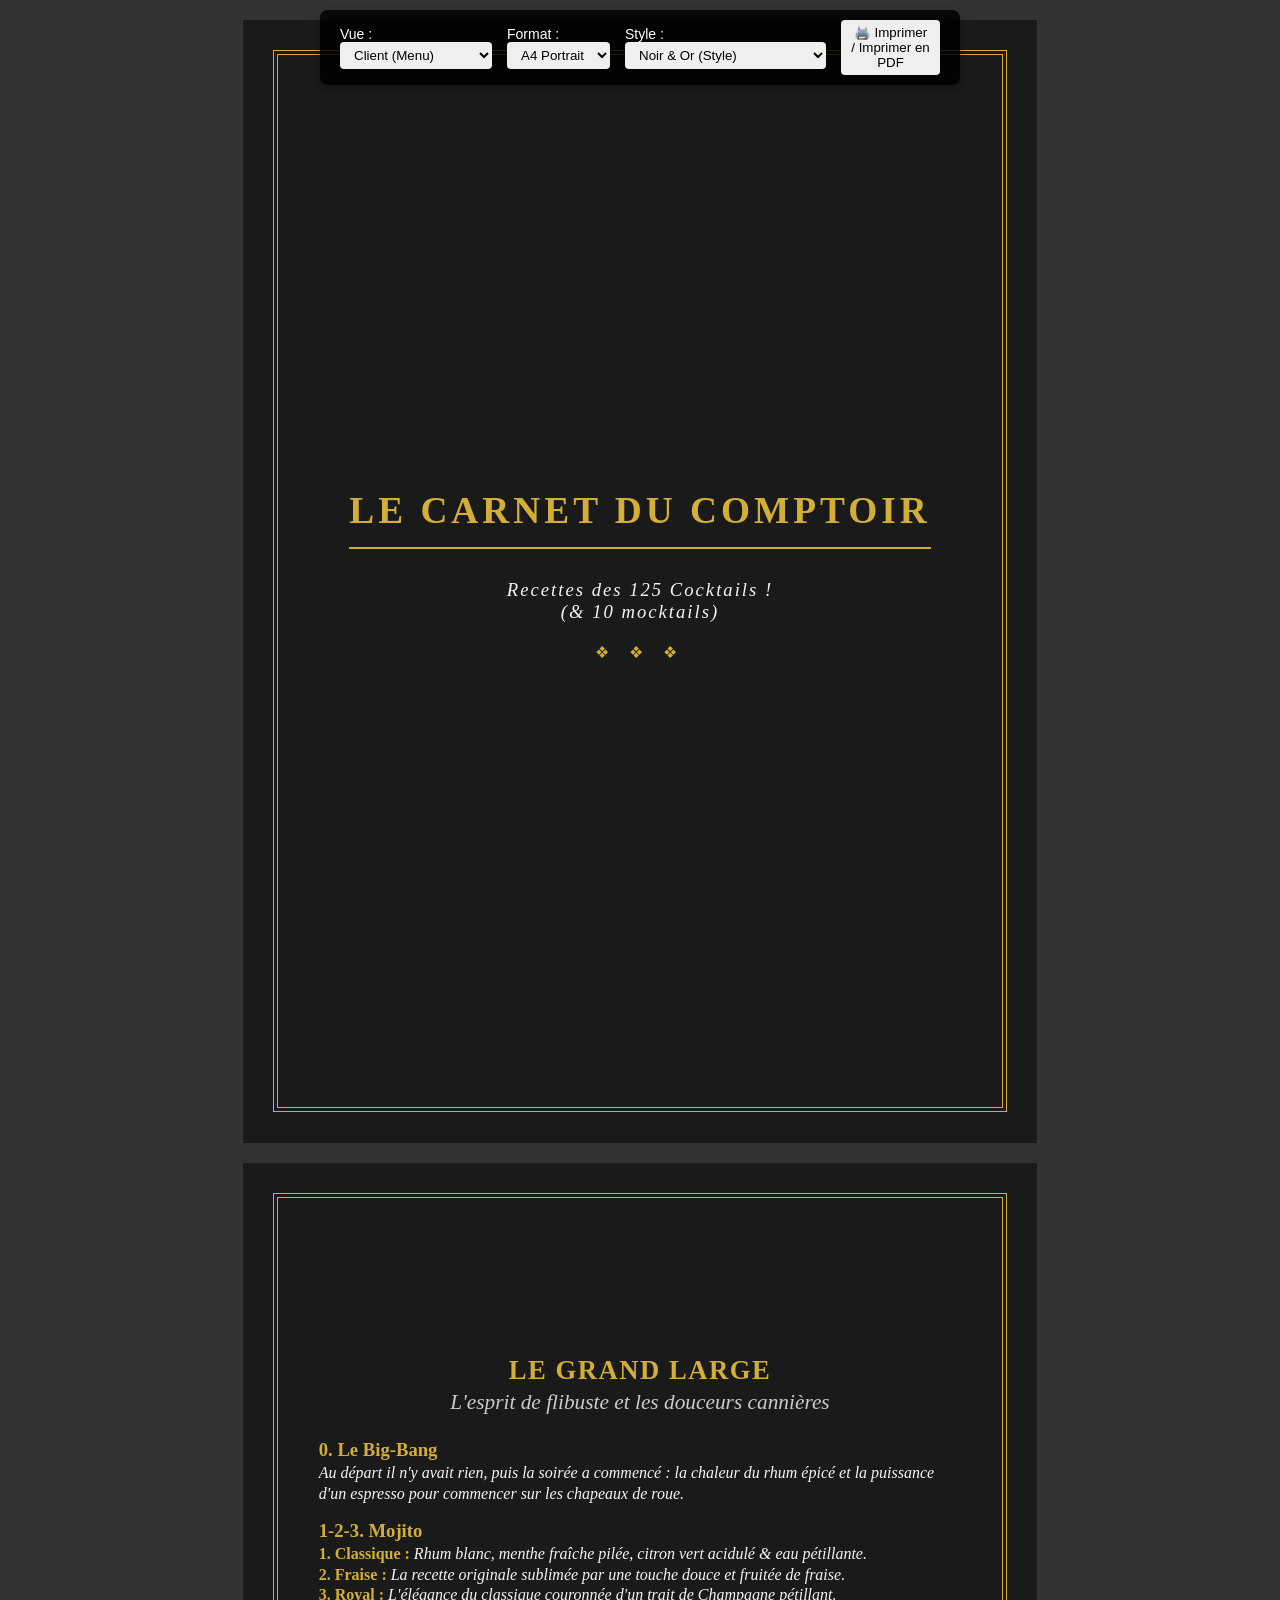
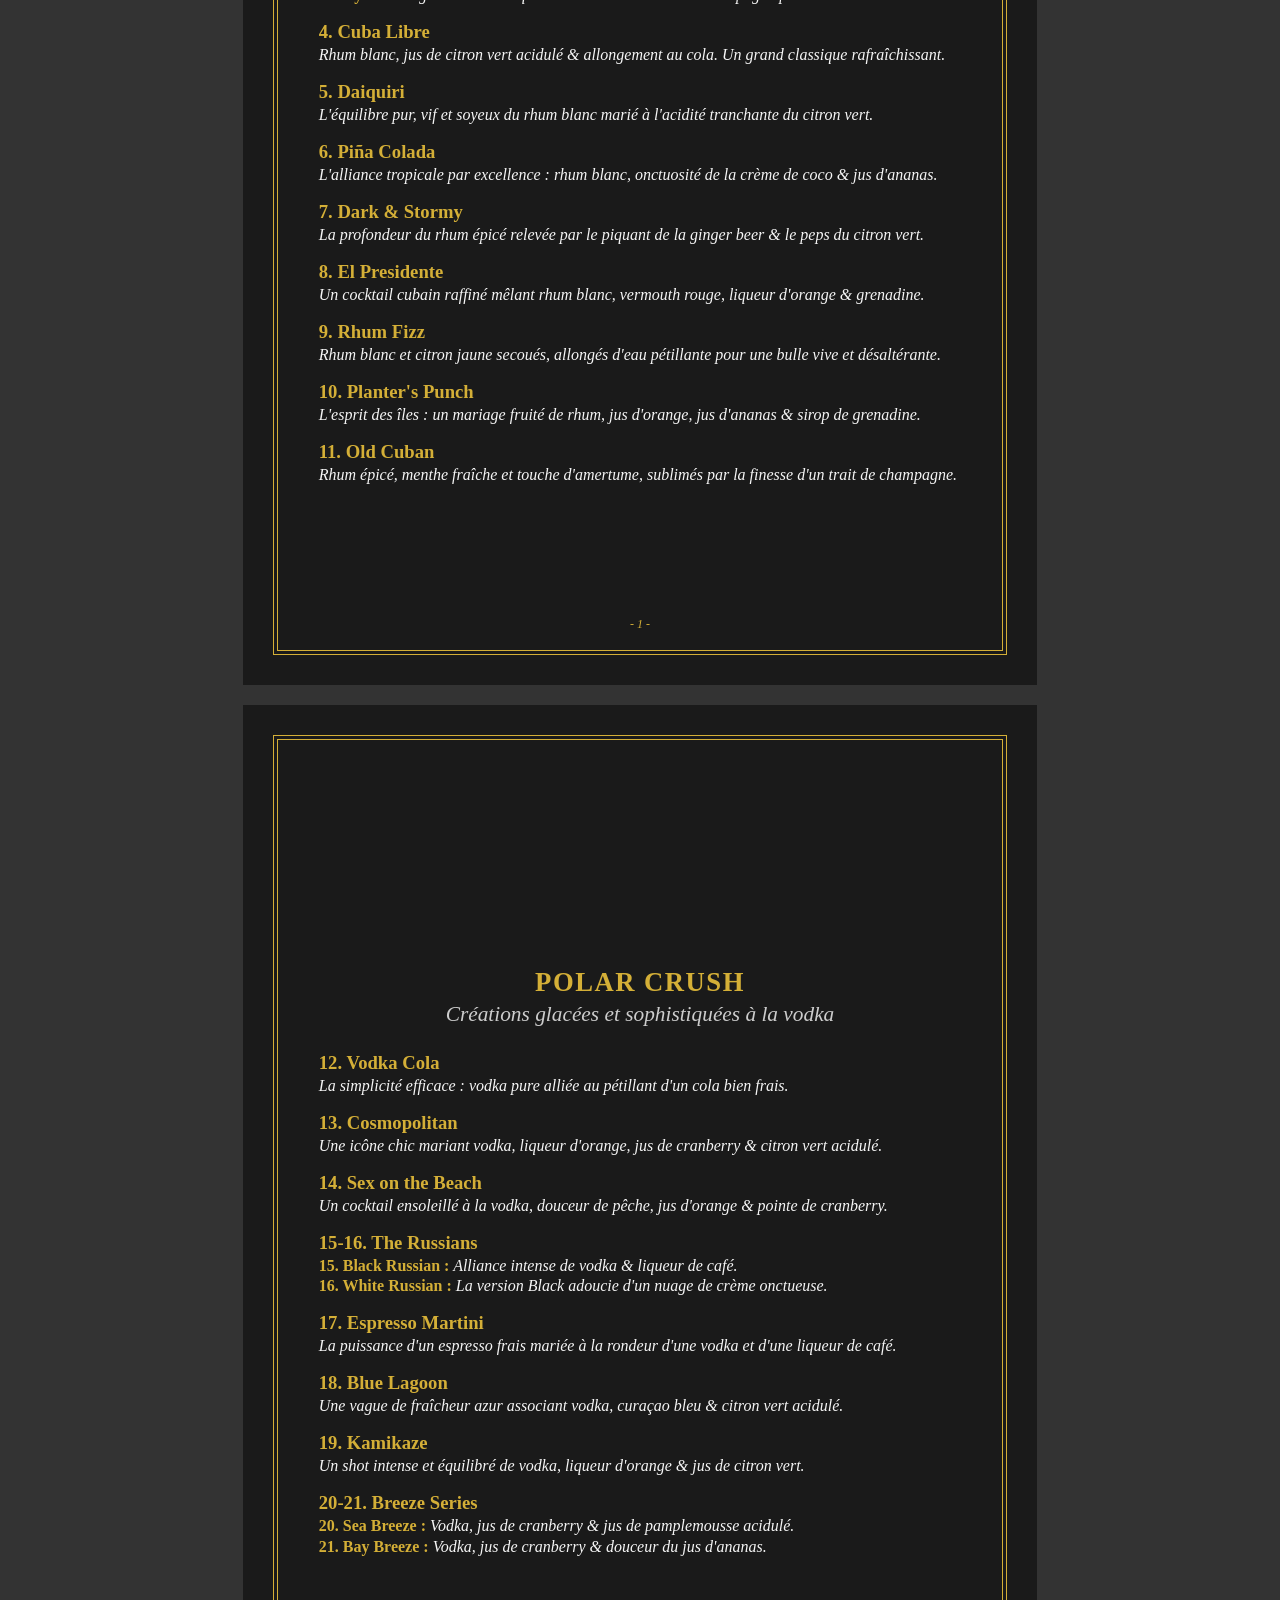
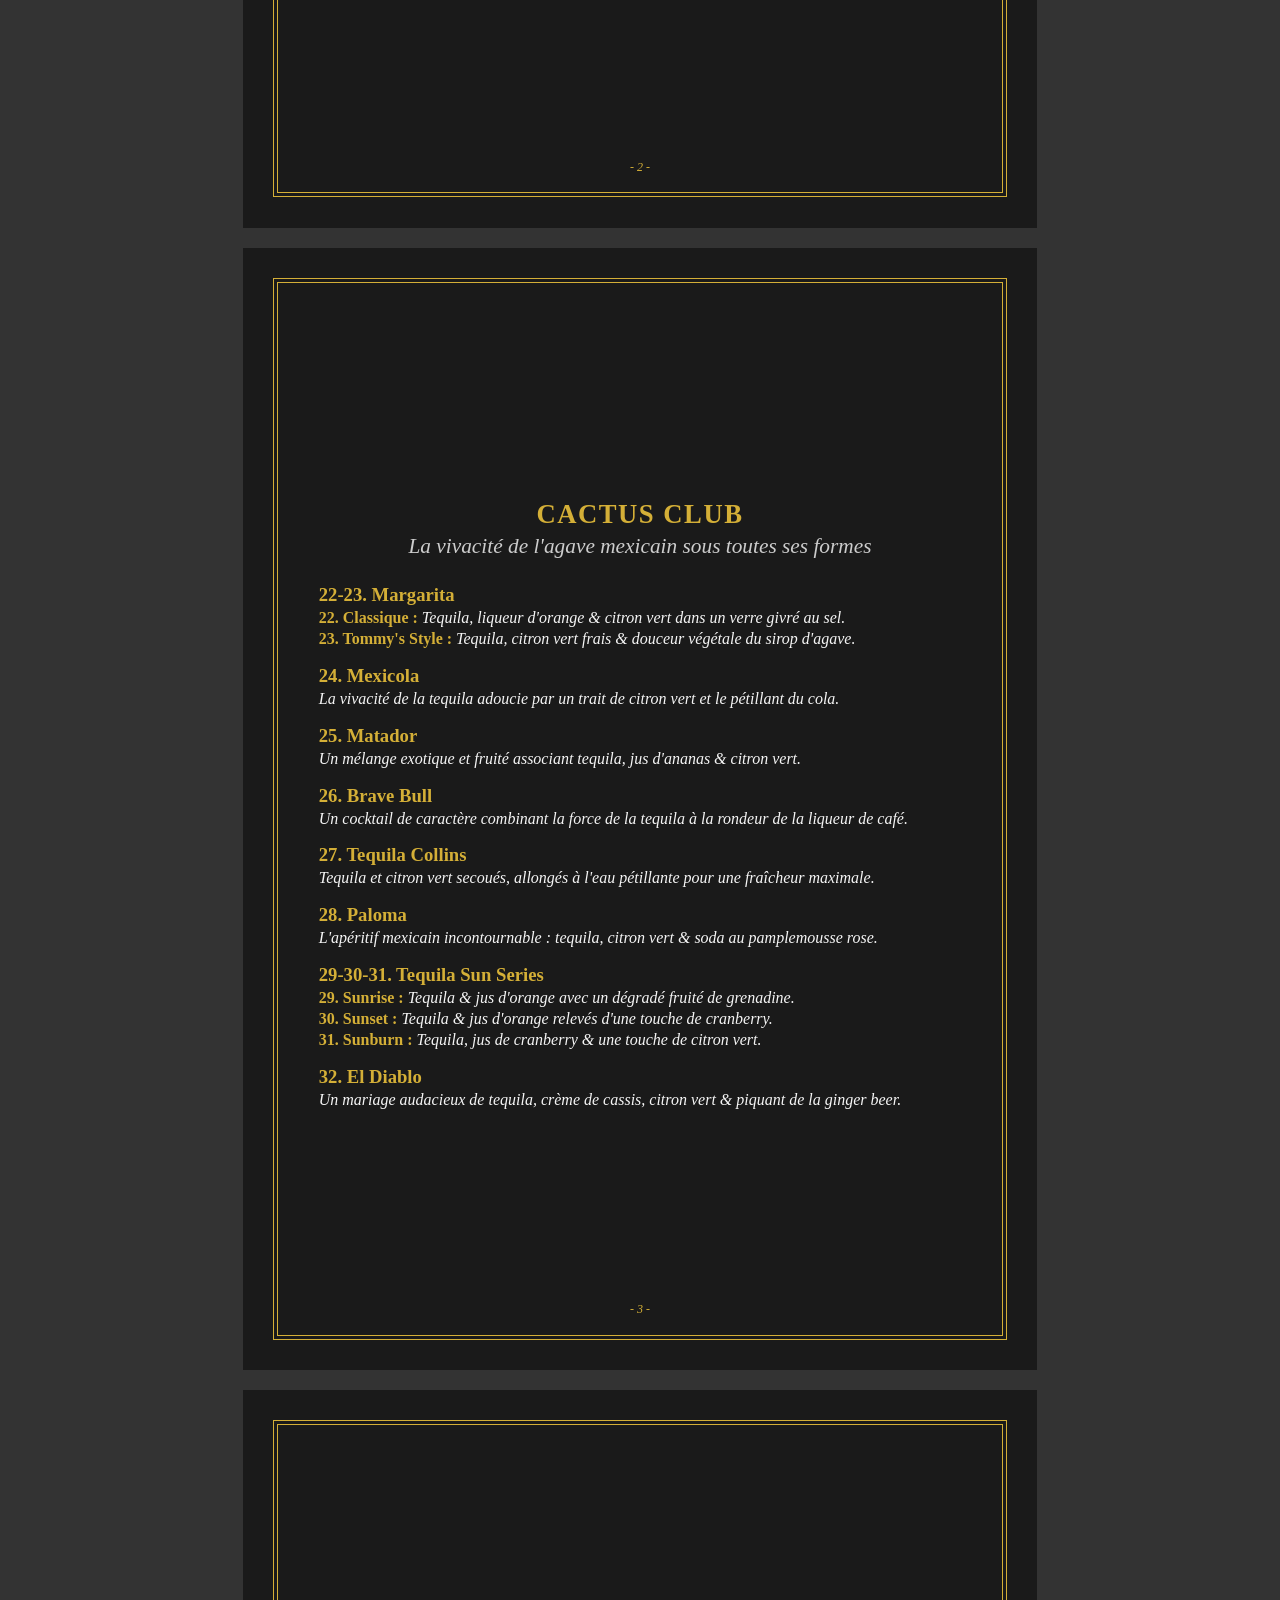
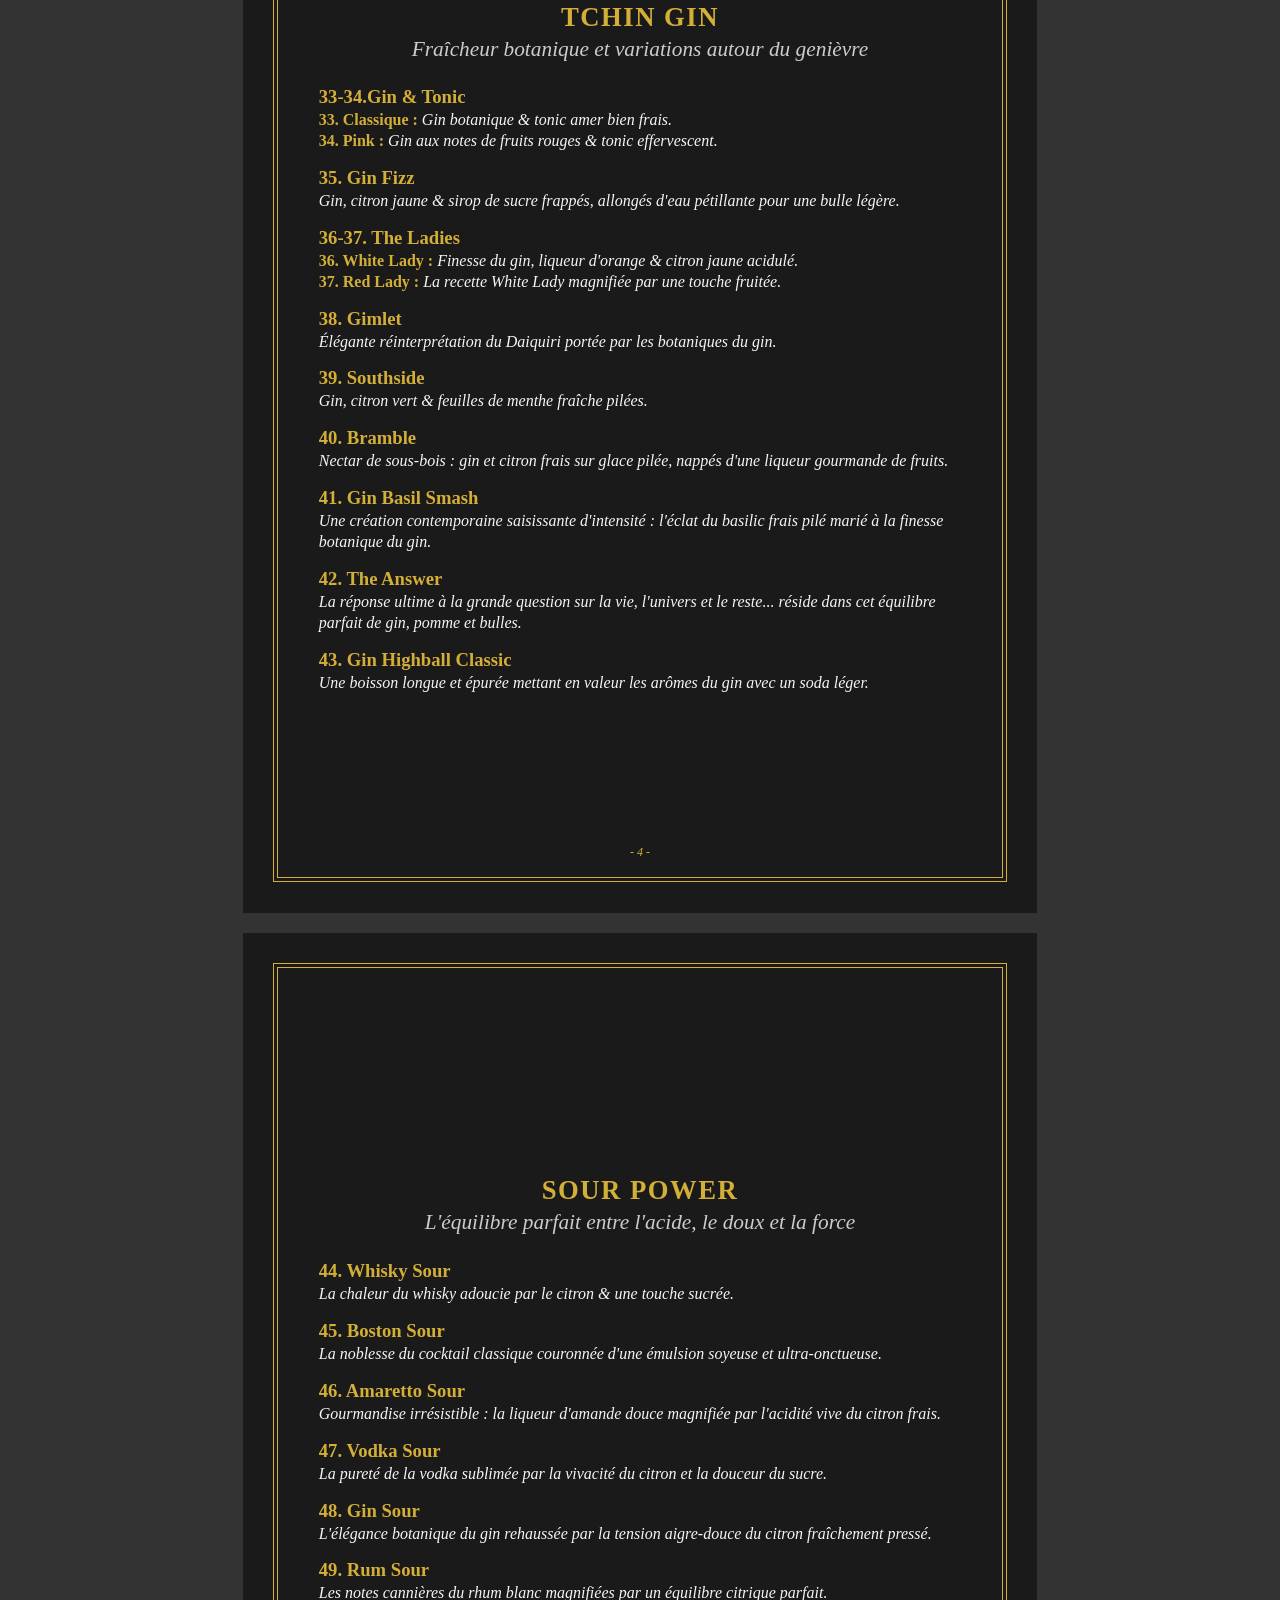
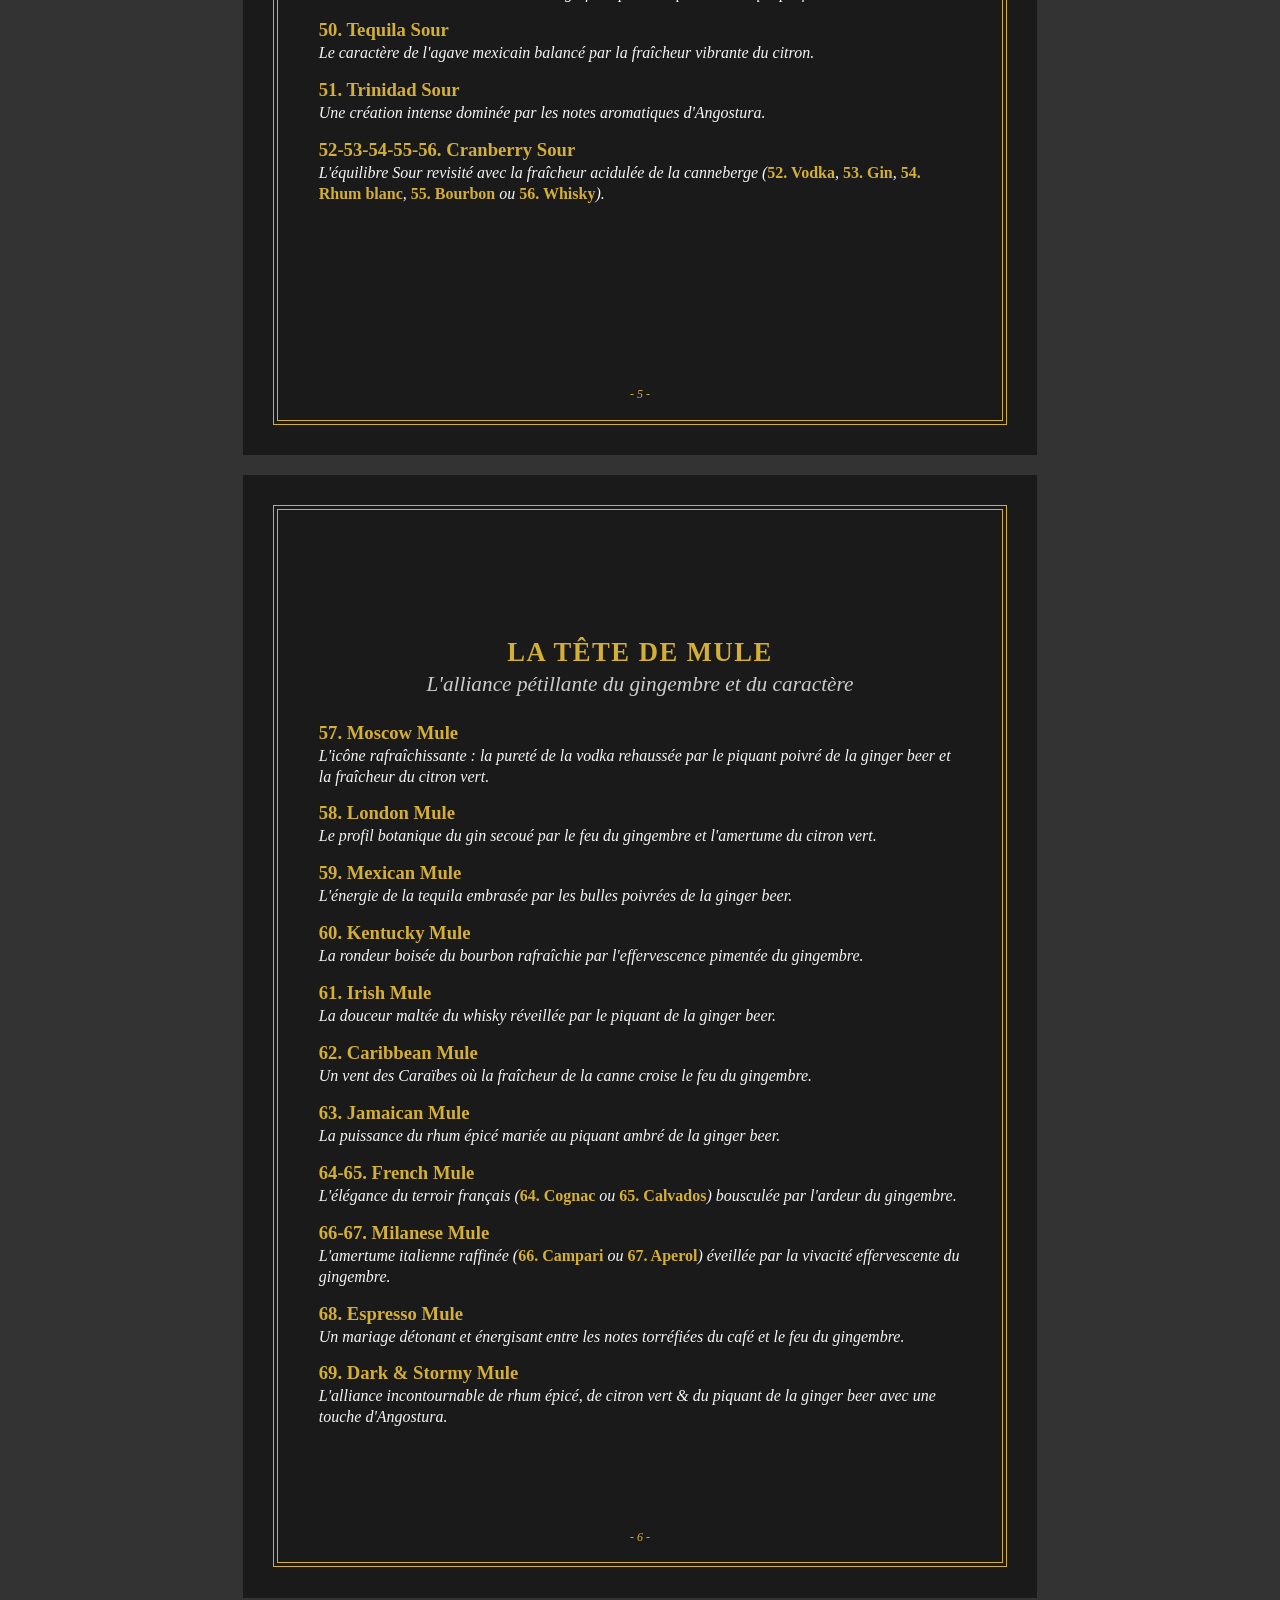
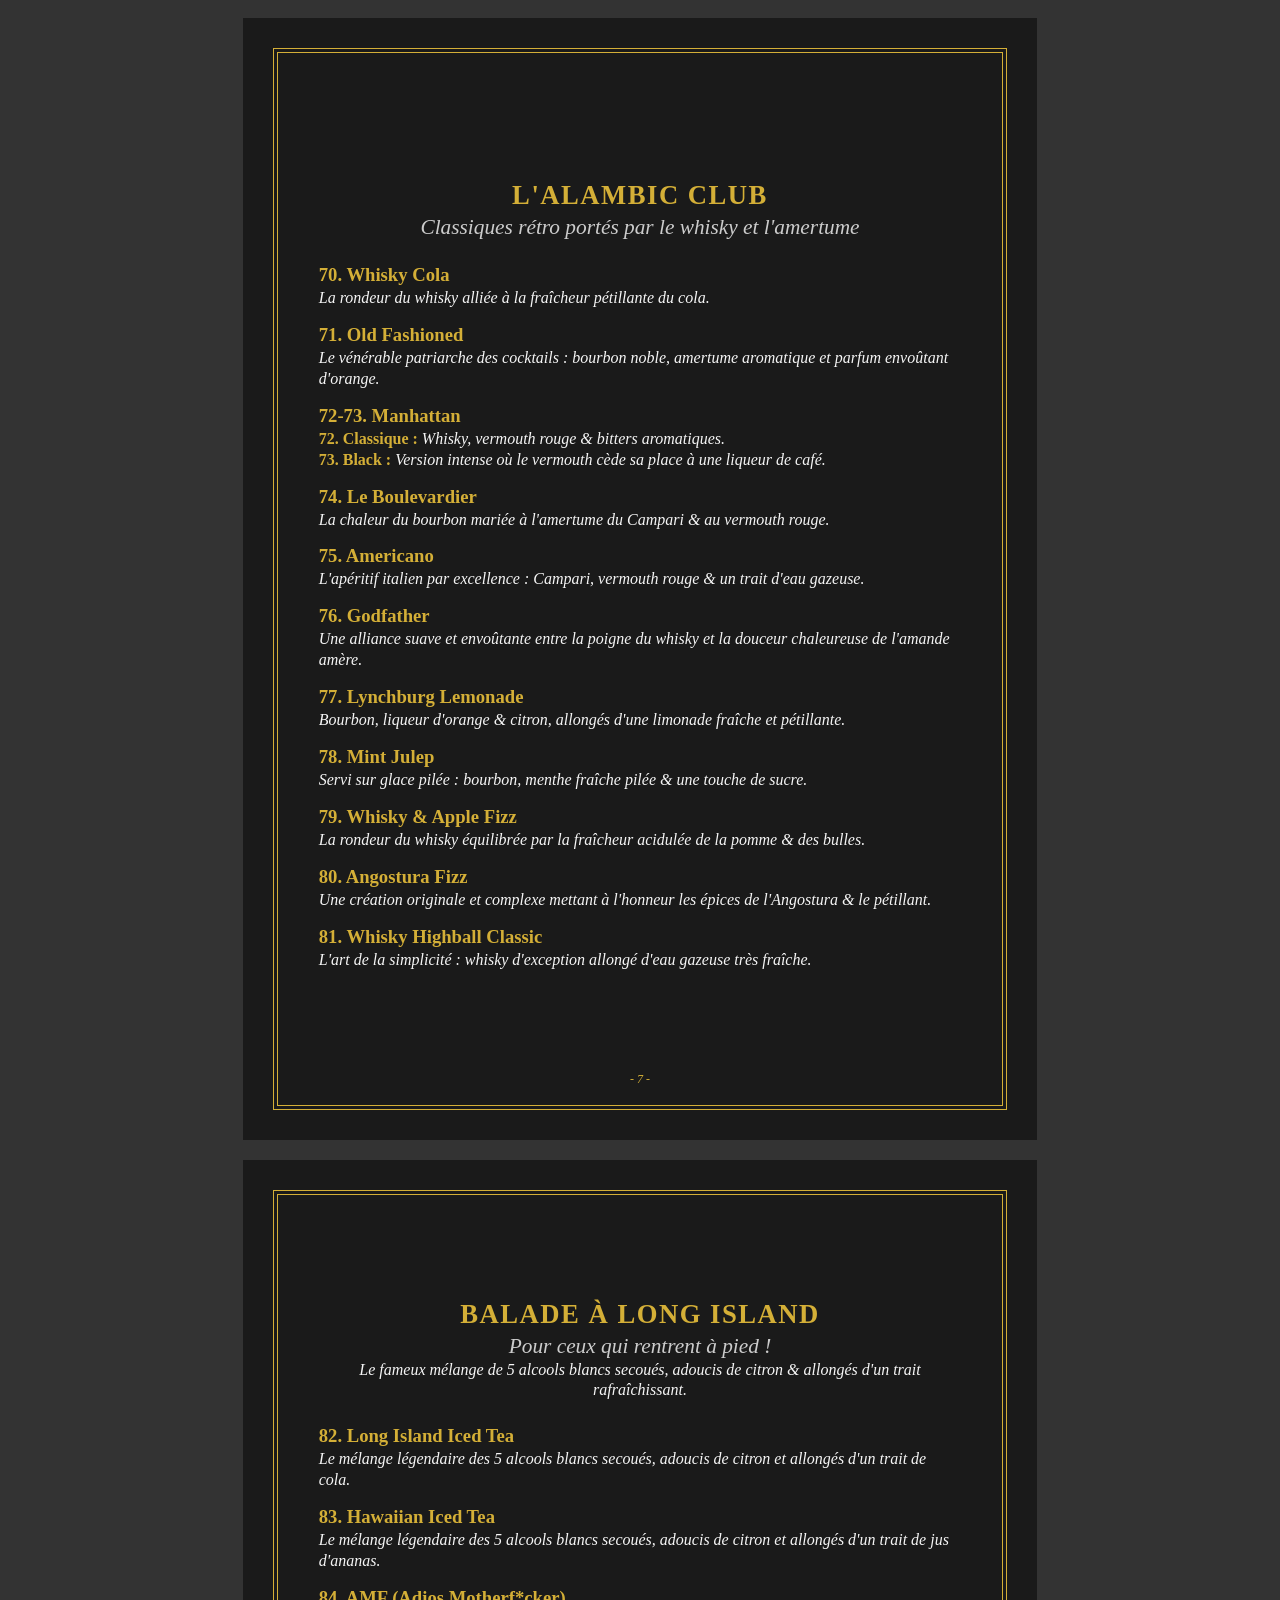
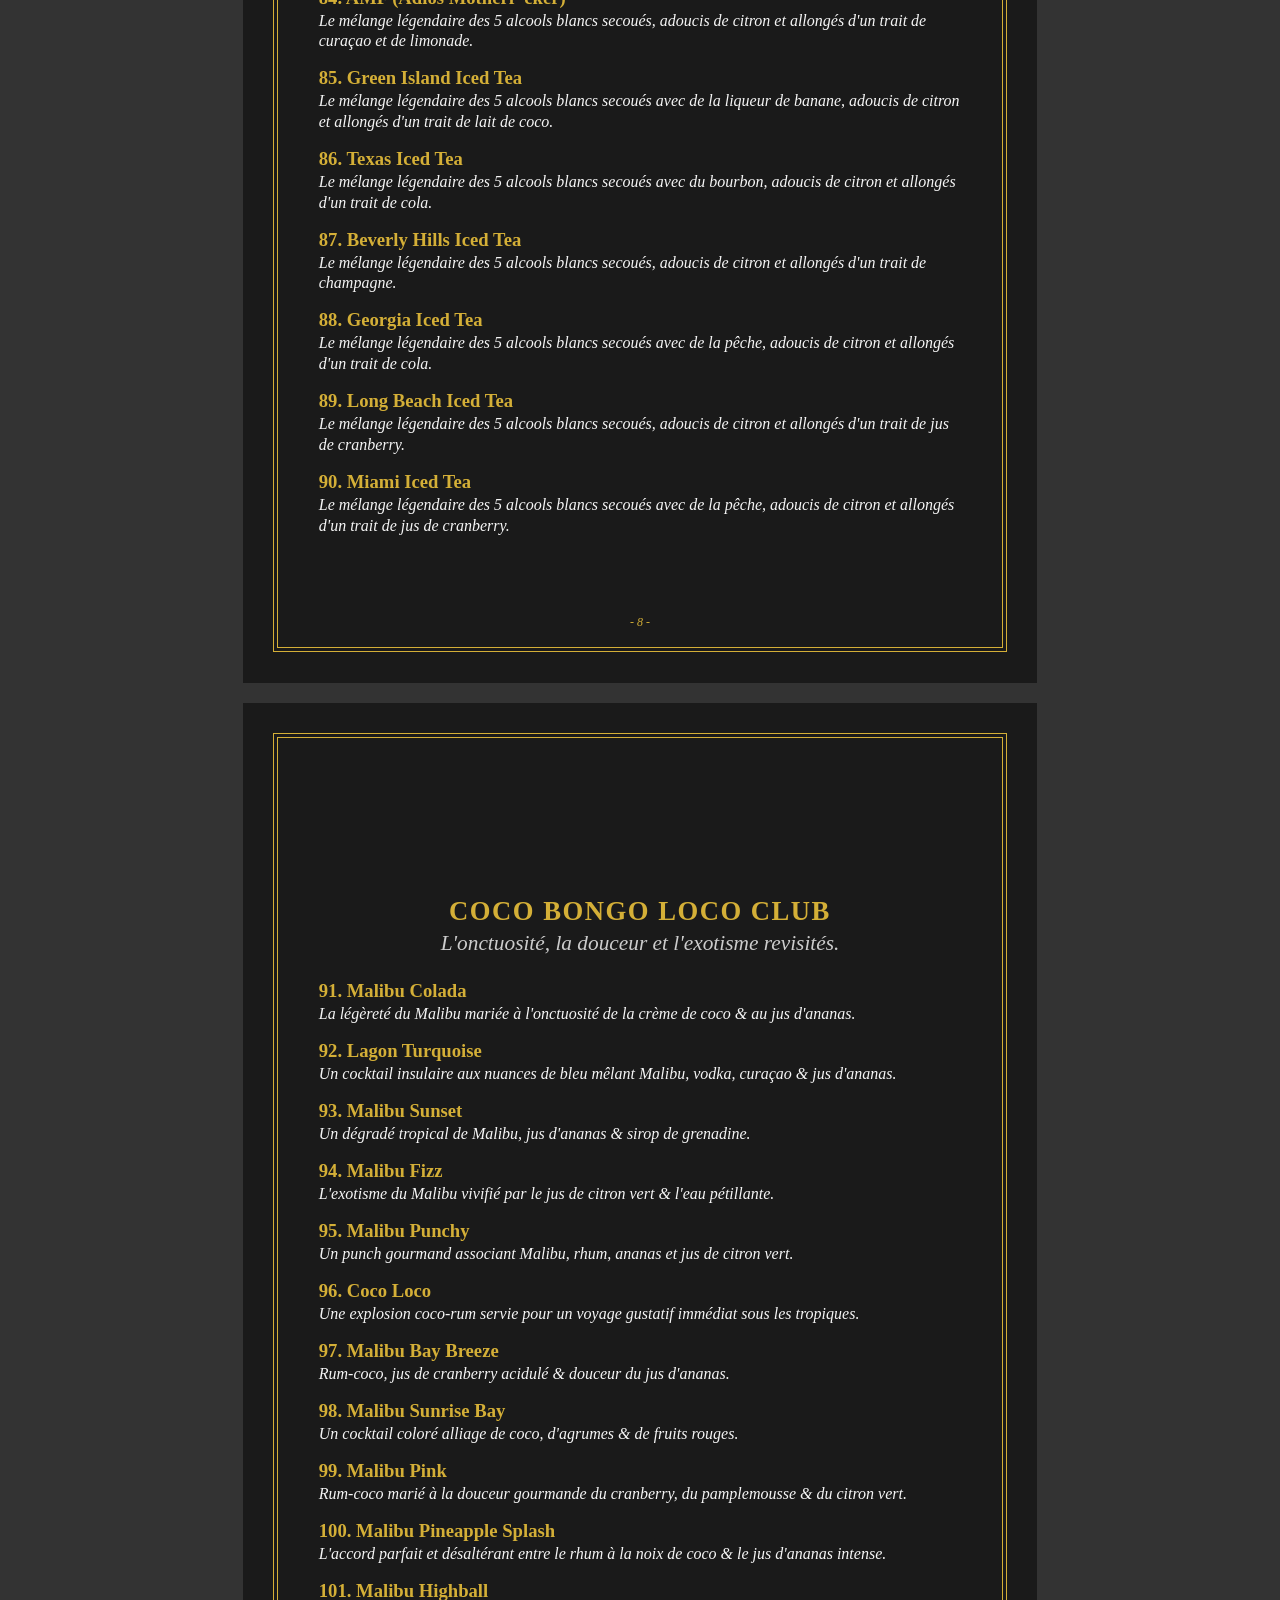
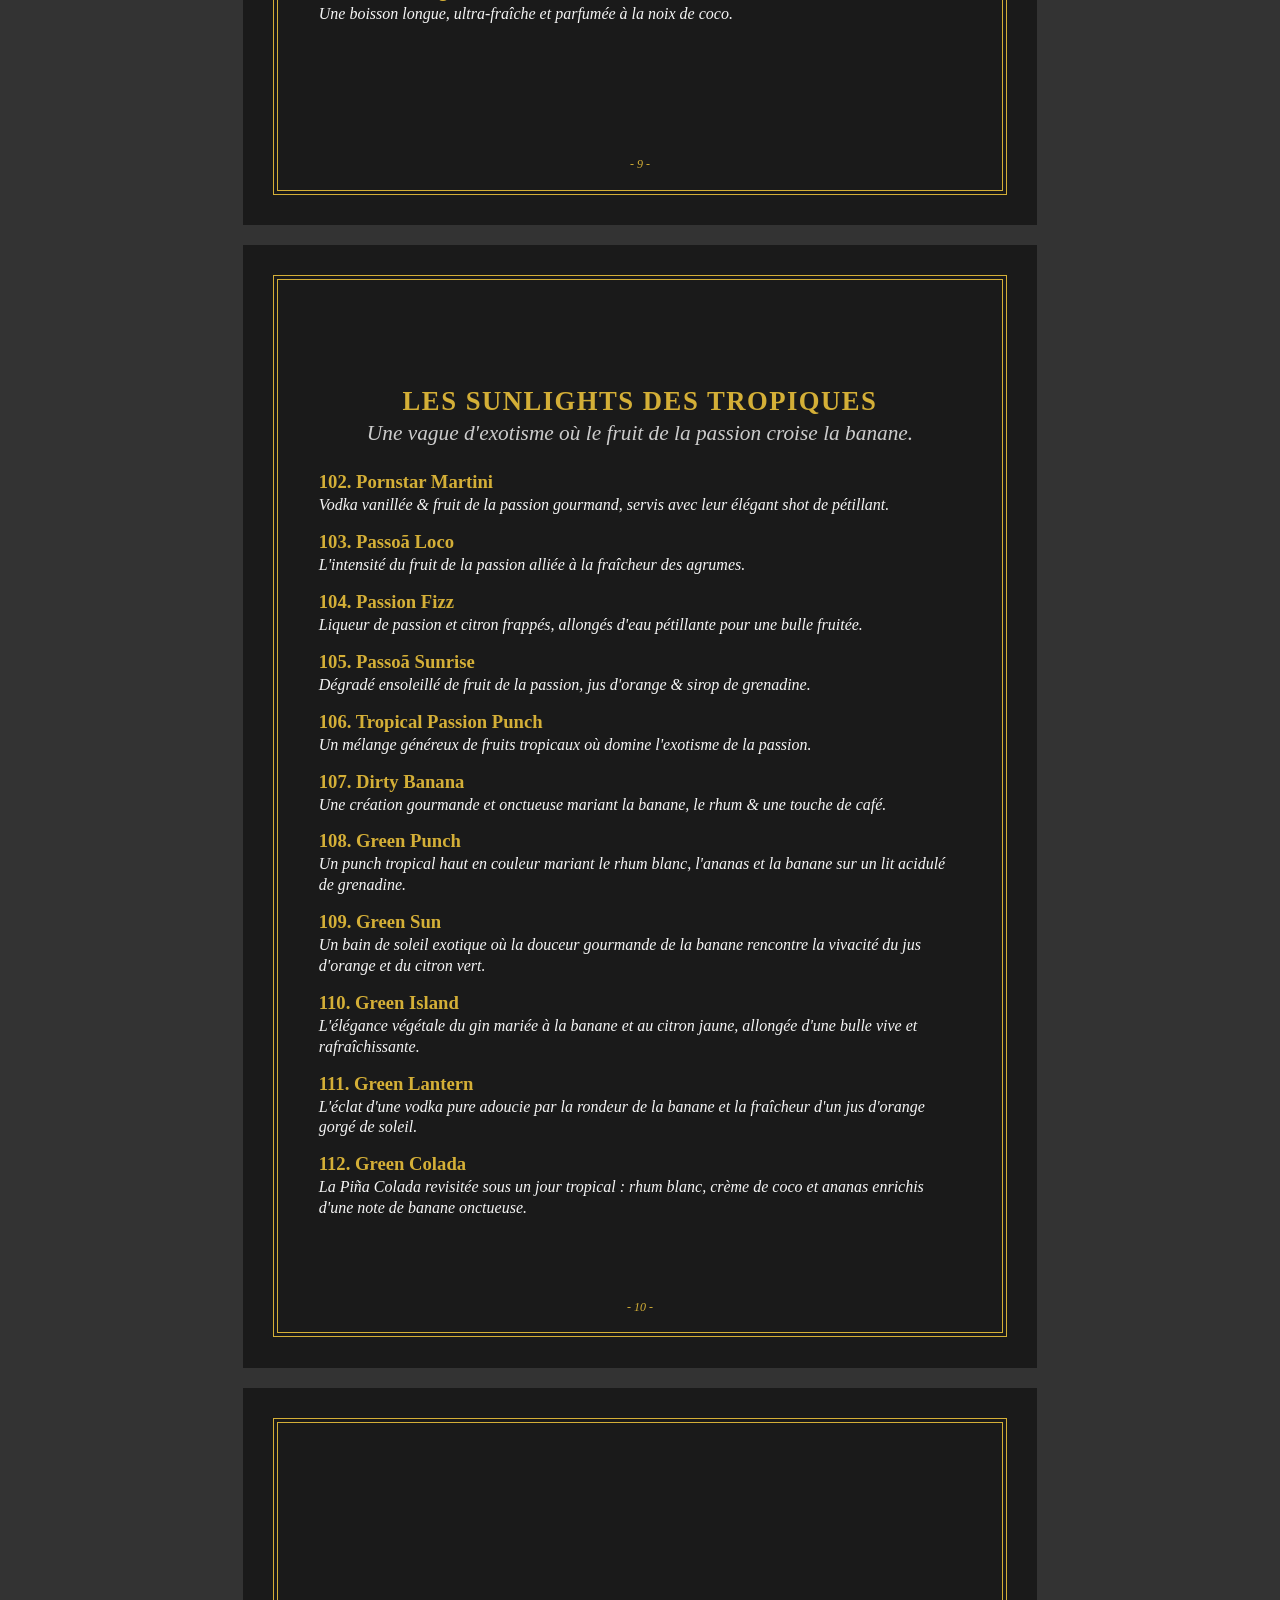
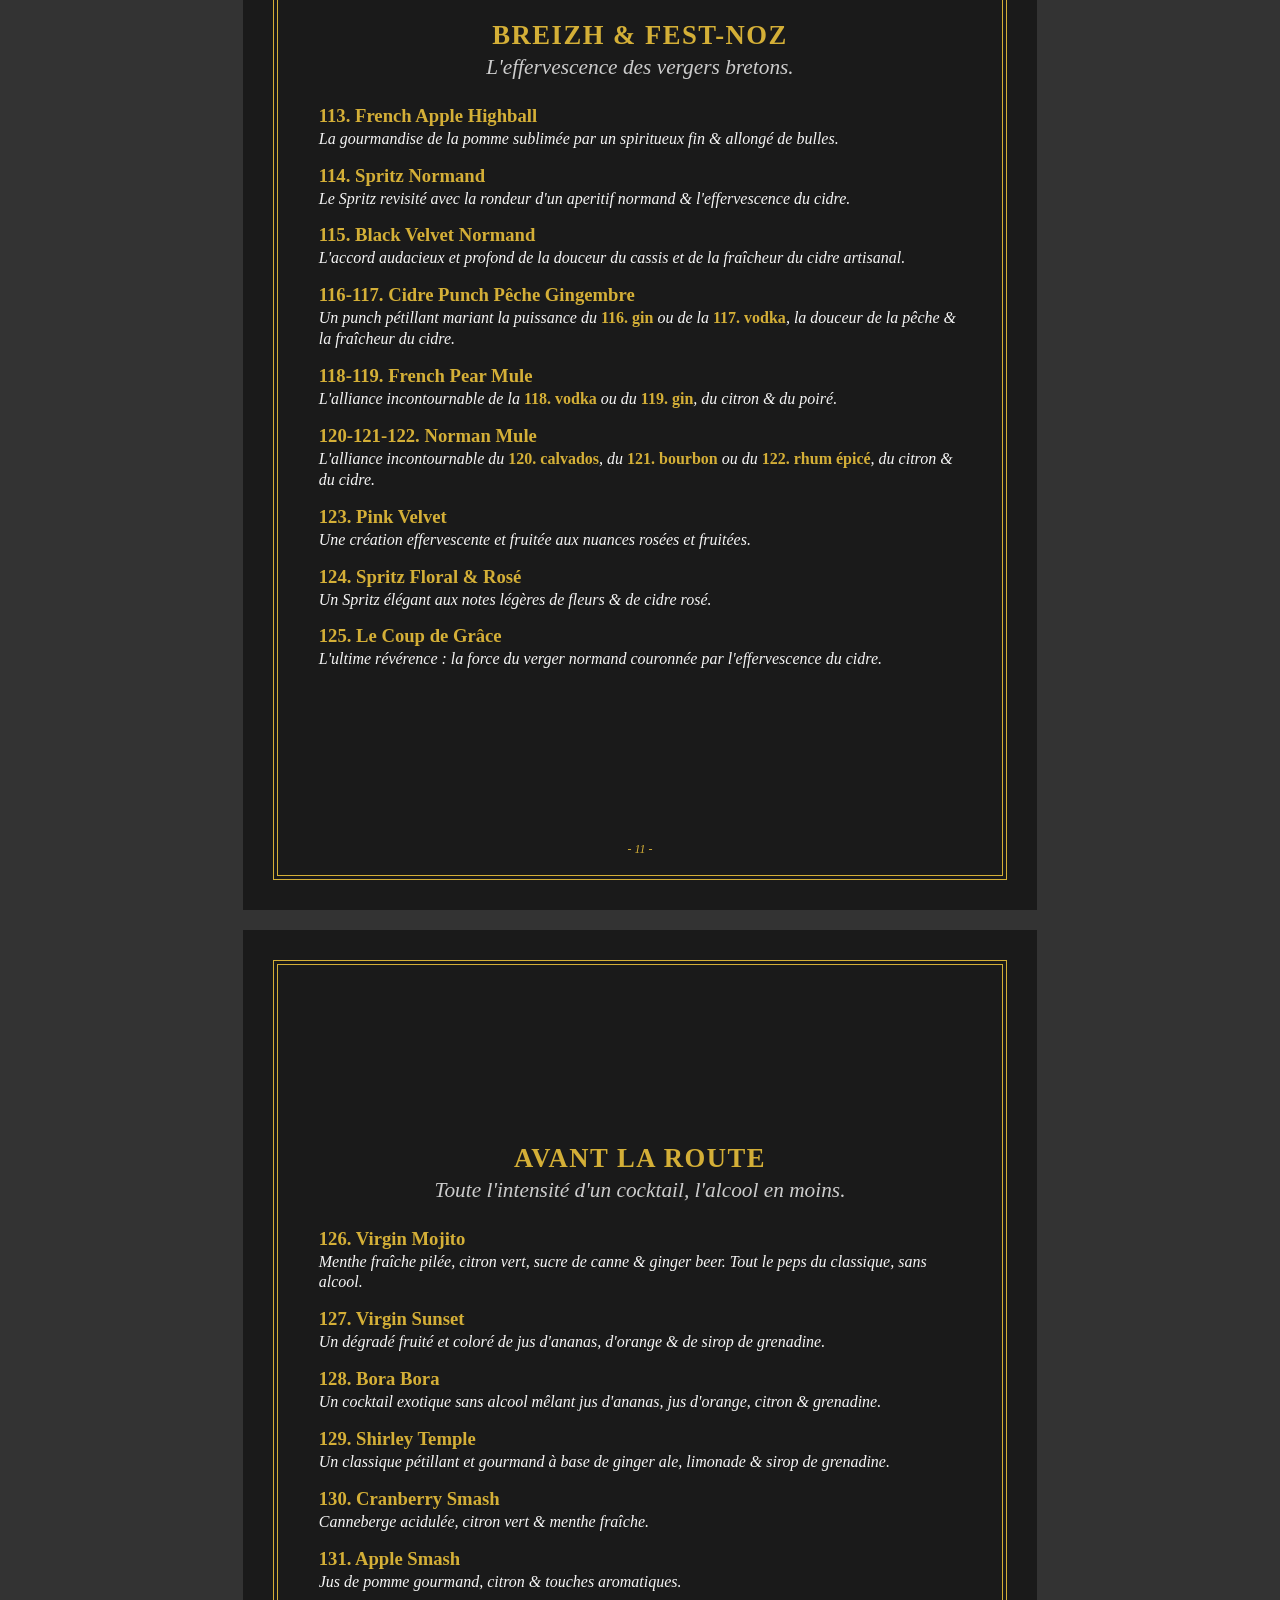
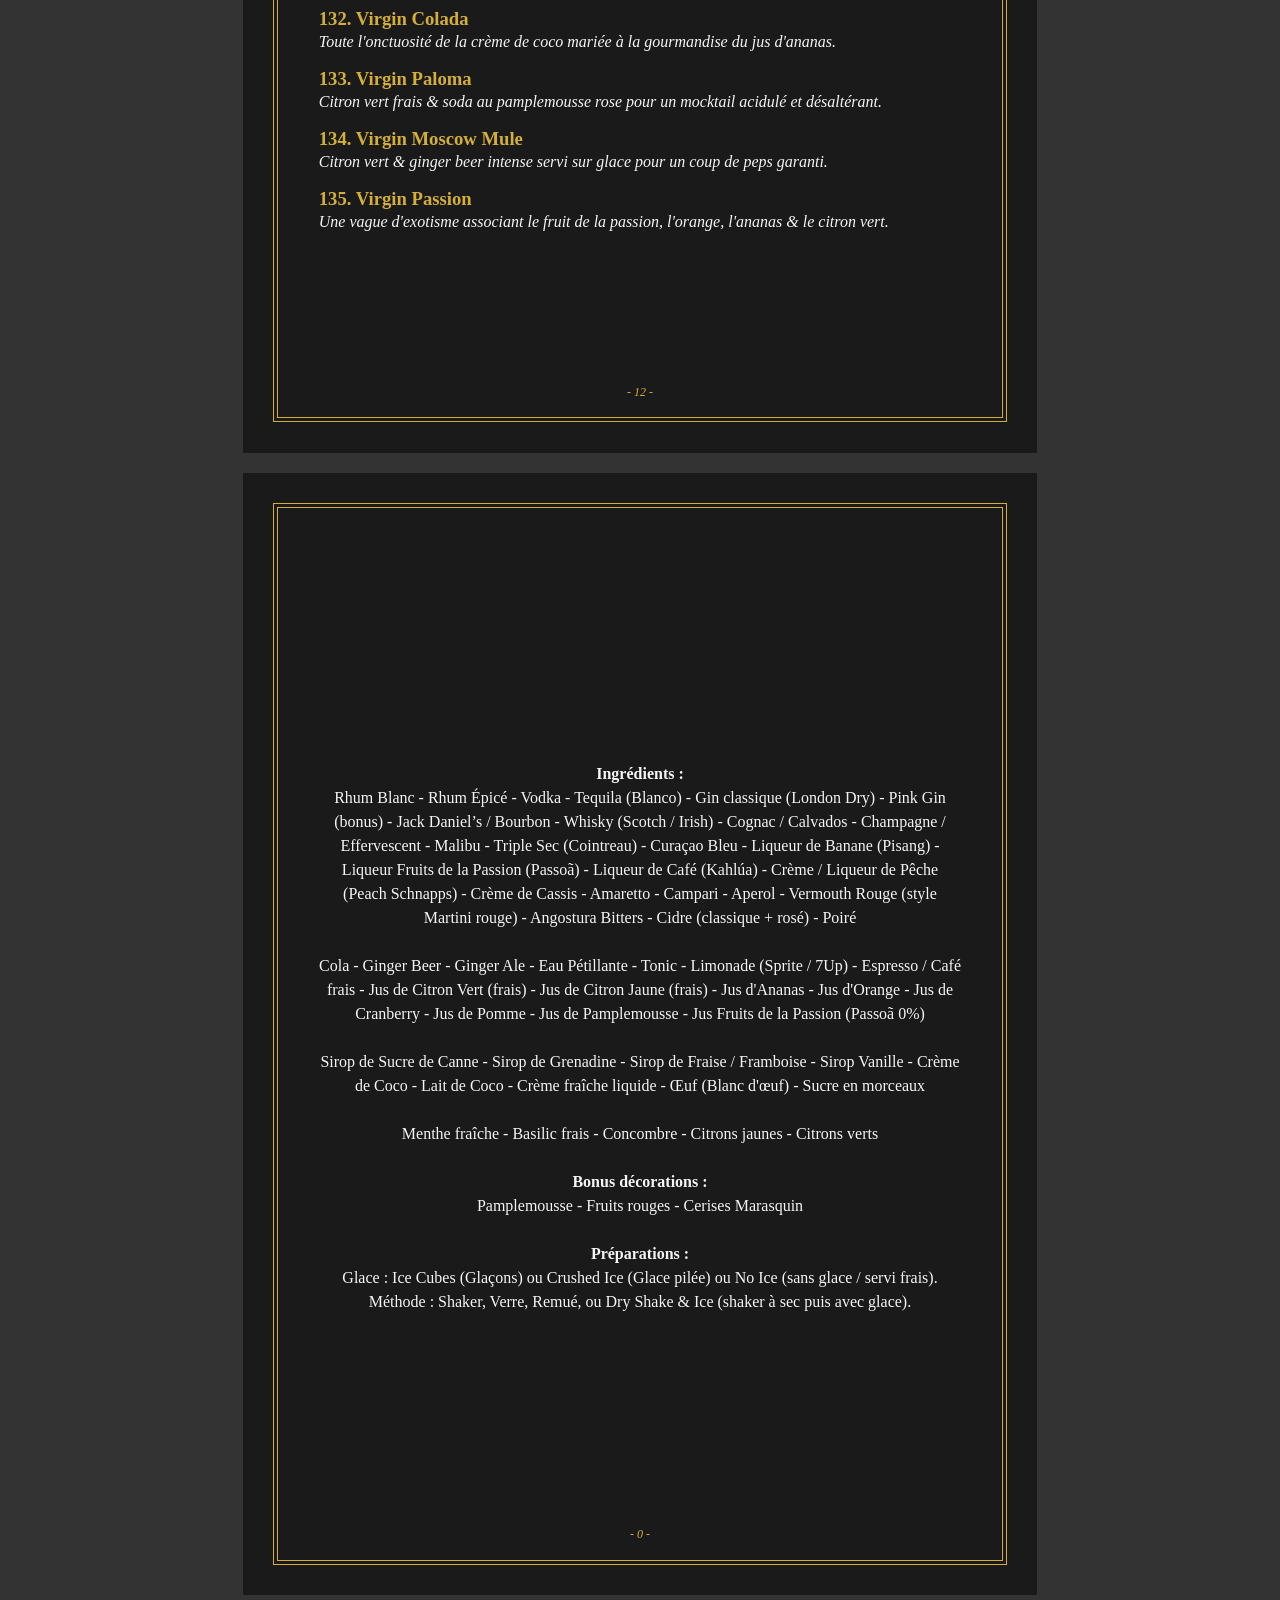
==== commit d558347a: "final version" ====
--- a/index.html
+++ b/index.html
@@ -43,7 +43,7 @@
       <div class="cover">
         <h1>Le Carnet du Comptoir</h1>
         <div class="subtitle">
-          Recettes des 1... 2... 3... 123 Cocktails !<br />
+          Recettes des 125 Cocktails !<br />
           (& 10 mocktails)
         </div>
         <div class="ornament">❖&nbsp;❖&nbsp;❖</div>
@@ -62,30 +62,45 @@
           <div class="cocktail-list">
             <div class="cocktail-item">
               <div class="cocktail-header">
-                <div class="cocktail-name">Mojito</div>
+                <div class="cocktail-name">0. Le Big-Bang</div>
+                <div class="instructions">Ice Cubes • Shaker</div>
+              </div>
+              <div class="cocktail-recipe">
+                5 cl Rhum Épicé + 2 cl Liqueur Café + 1 Espresso + 1 cl Sirop
+                Sucre.
+              </div>
+              <div class="description">
+                Au départ il n'y avait rien, puis la soirée a commencé : la
+                chaleur du rhum épicé et la puissance d'un espresso pour
+                commencer sur les chapeaux de roue.
+              </div>
+            </div>
+            <div class="cocktail-item">
+              <div class="cocktail-header">
+                <div class="cocktail-name">1-2-3. Mojito</div>
                 <div class="instructions">Crushed - Verre</div>
               </div>
               <div class="cocktail-recipe">
-                <span class="standout">Classique :</span> 5 cl Rhum Blanc + 6 f.
-                Menthe + 2 cl Citron Vert + 1,5 cl Sirop + Eau Pétillante.<br />
-                <span class="standout">Fraise :</span> 5 cl Rhum Blanc + 6 f.
+                <span class="standout">1. Classique :</span> 5 cl Rhum Blanc + 6
+                f. Menthe + 2 cl Citron Vert + 1,5 cl Sirop + Eau Pétillante.<br />
+                <span class="standout">2. Fraise :</span> 5 cl Rhum Blanc + 6 f.
                 Menthe + 2 cl Citron Vert + 1,5 cl Sirop Fraise + Eau
                 Pétillante.<br />
-                <span class="standout">Royal :</span> 5 cl Rhum Blanc + 6 f.
+                <span class="standout">3. Royal :</span> 5 cl Rhum Blanc + 6 f.
                 Menthe + 2 cl Citron Vert + 1,5 cl Sirop + Champagne.
               </div>
               <div class="description">
-                <span class="standout">Classique :</span> Rhum blanc, menthe
+                <span class="standout">1. Classique :</span> Rhum blanc, menthe
                 fraîche pilée, citron vert acidulé & eau pétillante.<br />
-                <span class="standout">Fraise :</span> La recette originale
+                <span class="standout">2. Fraise :</span> La recette originale
                 sublimée par une touche douce et fruitée de fraise.<br />
-                <span class="standout">Royal :</span> L'élégance du classique
+                <span class="standout">3. Royal :</span> L'élégance du classique
                 couronnée d'un trait de Champagne pétillant.
               </div>
             </div>
             <div class="cocktail-item">
               <div class="cocktail-header">
-                <div class="cocktail-name">Cuba Libre</div>
+                <div class="cocktail-name">4. Cuba Libre</div>
                 <div class="instructions">Ice Cubes • Verre</div>
               </div>
               <div class="cocktail-recipe">
@@ -98,20 +113,20 @@
             </div>
             <div class="cocktail-item">
               <div class="cocktail-header">
-                <div class="cocktail-name">Daiquiri</div>
+                <div class="cocktail-name">5. Daiquiri</div>
                 <div class="instructions">Ice Cubes • Shaker</div>
               </div>
               <div class="cocktail-recipe">
                 5 cl Rhum Blanc + 2 cl Citron Vert + 1,5 cl Sirop Sucre. Shaker.
               </div>
               <div class="description">
-                L'équilibre pur et élégant du rhum blanc, du citron vert
-                fraîchement pressé et d'une touche sucrée.
-              </div>
-            </div>
-            <div class="cocktail-item">
-              <div class="cocktail-header">
-                <div class="cocktail-name">Piña Colada</div>
+                L'équilibre pur, vif et soyeux du rhum blanc marié à l'acidité
+                tranchante du citron vert.
+              </div>
+            </div>
+            <div class="cocktail-item">
+              <div class="cocktail-header">
+                <div class="cocktail-name">6. Piña Colada</div>
                 <div class="instructions">Ice Cubes • Shaker</div>
               </div>
               <div class="cocktail-recipe">
@@ -125,20 +140,20 @@
             </div>
             <div class="cocktail-item">
               <div class="cocktail-header">
-                <div class="cocktail-name">Dark & Stormy</div>
+                <div class="cocktail-name">7. Dark & Stormy</div>
                 <div class="instructions">Ice Cubes • Verre</div>
               </div>
               <div class="cocktail-recipe">
                 5 cl Rhum Épicé + 2 cl Citron Vert + Allonger Ginger Beer.
               </div>
               <div class="description">
-                La profondeur du rhum Épicé relevée par le piquant de la ginger
+                La profondeur du rhum épicé relevée par le piquant de la ginger
                 beer & le peps du citron vert.
               </div>
             </div>
             <div class="cocktail-item">
               <div class="cocktail-header">
-                <div class="cocktail-name">El Presidente</div>
+                <div class="cocktail-name">8. El Presidente</div>
                 <div class="instructions">Ice Cubes • Remué</div>
               </div>
               <div class="cocktail-recipe">
@@ -152,7 +167,7 @@
             </div>
             <div class="cocktail-item">
               <div class="cocktail-header">
-                <div class="cocktail-name">Rhum Fizz</div>
+                <div class="cocktail-name">9. Rhum Fizz</div>
                 <div class="instructions">Ice Cubes • Shaker</div>
               </div>
               <div class="cocktail-recipe">
@@ -166,11 +181,12 @@
             </div>
             <div class="cocktail-item">
               <div class="cocktail-header">
-                <div class="cocktail-name">Planter's Punch</div>
-                <div class="instructions">Ice Cubes • Shaker</div>
-              </div>
-              <div class="cocktail-recipe">
-                5 cl Rhum + 4 cl Jus Orange + 4 cl Jus Ananas + 1 cl Grenadine.
+                <div class="cocktail-name">10. Planter's Punch</div>
+                <div class="instructions">Ice Cubes • Shaker</div>
+              </div>
+              <div class="cocktail-recipe">
+                5 cl Rhum Blanc + 4 cl Jus Orange + 4 cl Jus Ananas + 1 cl
+                Grenadine.
               </div>
               <div class="description">
                 L'esprit des îles : un mariage fruité de rhum, jus d'orange, jus
@@ -179,7 +195,7 @@
             </div>
             <div class="cocktail-item">
               <div class="cocktail-header">
-                <div class="cocktail-name">Old Cuban</div>
+                <div class="cocktail-name">11. Old Cuban</div>
                 <div class="instructions">Ice Cubes • Shaker</div>
               </div>
               <div class="cocktail-recipe">
@@ -187,8 +203,8 @@
                 Sirop + 3 traits d'Angostura Bitters + Allonger Champagne.
               </div>
               <div class="description">
-                Rhum Épicé, menthe fraîche et touche d'amertume, sublimés par la
-                finesse d'un trait de Champagne.
+                Rhum épicé, menthe fraîche et touche d'amertume, sublimés par la
+                finesse d'un trait de champagne.
               </div>
             </div>
           </div>
@@ -209,7 +225,7 @@
           <div class="cocktail-list">
             <div class="cocktail-item">
               <div class="cocktail-header">
-                <div class="cocktail-name">Vodka Cola</div>
+                <div class="cocktail-name">12. Vodka Cola</div>
                 <div class="instructions">Ice Cubes • Verre</div>
               </div>
               <div class="cocktail-recipe">
@@ -222,7 +238,7 @@
             </div>
             <div class="cocktail-item">
               <div class="cocktail-header">
-                <div class="cocktail-name">Cosmopolitan</div>
+                <div class="cocktail-name">13. Cosmopolitan</div>
                 <div class="instructions">Ice Cubes • Shaker</div>
               </div>
               <div class="cocktail-recipe">
@@ -236,7 +252,7 @@
             </div>
             <div class="cocktail-item">
               <div class="cocktail-header">
-                <div class="cocktail-name">Sex on the Beach</div>
+                <div class="cocktail-name">14. Sex on the Beach</div>
                 <div class="instructions">Ice Cubes • Shaker</div>
               </div>
               <div class="cocktail-recipe">
@@ -250,25 +266,25 @@
             </div>
             <div class="cocktail-item">
               <div class="cocktail-header">
-                <div class="cocktail-name">The Russians</div>
-                <div class="instructions">Ice Cubes • Verre</div>
-              </div>
-              <div class="cocktail-recipe">
-                <span class="standout">Black Russian :</span> 5 cl Vodka + 2,5
-                cl Liqueur Café.<br />
-                <span class="standout">White Russian :</span> Black + 2 cl
+                <div class="cocktail-name">15-16. The Russians</div>
+                <div class="instructions">Ice Cubes • Verre</div>
+              </div>
+              <div class="cocktail-recipe">
+                <span class="standout">15. Black Russian :</span> 5 cl Vodka +
+                2,5 cl Liqueur Café.<br />
+                <span class="standout">16. White Russian :</span> Black + 2 cl
                 Crème.
               </div>
               <div class="description">
-                <span class="standout">Black Russian :</span> Alliance intense
-                de vodka & liqueur de café.<br />
-                <span class="standout">White Russian :</span> La version Black
-                adoucie d'un nuage de crème onctueuse.
-              </div>
-            </div>
-            <div class="cocktail-item">
-              <div class="cocktail-header">
-                <div class="cocktail-name">Espresso Martini</div>
+                <span class="standout">15. Black Russian :</span> Alliance
+                intense de vodka & liqueur de café.<br />
+                <span class="standout">16. White Russian :</span> La version
+                Black adoucie d'un nuage de crème onctueuse.
+              </div>
+            </div>
+            <div class="cocktail-item">
+              <div class="cocktail-header">
+                <div class="cocktail-name">17. Espresso Martini</div>
                 <div class="instructions">Ice Cubes • Shaker</div>
               </div>
               <div class="cocktail-recipe">
@@ -281,11 +297,11 @@
             </div>
             <div class="cocktail-item">
               <div class="cocktail-header">
-                <div class="cocktail-name">Blue Lagoon</div>
-                <div class="instructions">Ice Cubes • Shaker</div>
-              </div>
-              <div class="cocktail-recipe">
-                4 cl Vodka + 2 cl Curaçao Bleu + 2 cl Jus Citron Jaune.
+                <div class="cocktail-name">18. Blue Lagoon</div>
+                <div class="instructions">Ice Cubes • Shaker</div>
+              </div>
+              <div class="cocktail-recipe">
+                4 cl Vodka + 2 cl Curaçao Bleu + 2 cl Jus Citron Vert.
               </div>
               <div class="description">
                 Une vague de fraîcheur azur associant vodka, curaçao bleu &
@@ -294,7 +310,7 @@
             </div>
             <div class="cocktail-item">
               <div class="cocktail-header">
-                <div class="cocktail-name">Kamikaze</div>
+                <div class="cocktail-name">19. Kamikaze</div>
                 <div class="instructions">Ice Cubes • Shaker</div>
               </div>
               <div class="cocktail-recipe">
@@ -307,19 +323,19 @@
             </div>
             <div class="cocktail-item">
               <div class="cocktail-header">
-                <div class="cocktail-name">Breeze Series</div>
-                <div class="instructions">Ice Cubes • Verre</div>
-              </div>
-              <div class="cocktail-recipe">
-                <span class="standout">Sea Breeze :</span> 5 cl Vodka + 6 cl
+                <div class="cocktail-name">20-21. Breeze Series</div>
+                <div class="instructions">Ice Cubes • Verre</div>
+              </div>
+              <div class="cocktail-recipe">
+                <span class="standout">20. Sea Breeze :</span> 5 cl Vodka + 6 cl
                 Cranberry + 5 cl Jus Pamplemousse.<br />
-                <span class="standout">Bay Breeze :</span> 4 cl Vodka + 6 cl
+                <span class="standout">21. Bay Breeze :</span> 4 cl Vodka + 6 cl
                 Cranberry + 6 cl Jus Ananas.
               </div>
               <div class="description">
-                <span class="standout">Sea Breeze :</span> Vodka, jus de
+                <span class="standout">20. Sea Breeze :</span> Vodka, jus de
                 cranberry & jus de pamplemousse acidulé.<br />
-                <span class="standout">Bay Breeze :</span> Vodka, jus de
+                <span class="standout">21. Bay Breeze :</span> Vodka, jus de
                 cranberry & douceur du jus d'ananas.
               </div>
             </div>
@@ -341,25 +357,25 @@
           <div class="cocktail-list">
             <div class="cocktail-item">
               <div class="cocktail-header">
-                <div class="cocktail-name">Margarita</div>
-                <div class="instructions">Ice Cubes • Shaker</div>
-              </div>
-              <div class="cocktail-recipe">
-                <span class="standout">Classique :</span> 5 cl Tequila + 3 cl
-                Triple Sec + 2 cl Jus Citron Vert.<br />
-                <span class="standout">Tommy's Style :</span> 5 cl Tequila + 3
-                cl Jus Citron Vert + 1,5 cl Sirop Sucre.
-              </div>
-              <div class="description">
-                <span class="standout">Classique :</span> Tequila, liqueur
+                <div class="cocktail-name">22-23. Margarita</div>
+                <div class="instructions">Ice Cubes • Shaker</div>
+              </div>
+              <div class="cocktail-recipe">
+                <span class="standout">22. Classique :</span> 5 cl Tequila + 3
+                cl Triple Sec + 2 cl Jus Citron Vert.<br />
+                <span class="standout">23. Tommy's Style :</span> 5 cl Tequila +
+                3 cl Jus Citron Vert + 1,5 cl Sirop Sucre.
+              </div>
+              <div class="description">
+                <span class="standout">22. Classique :</span> Tequila, liqueur
                 d'orange & citron vert dans un verre givré au sel.<br />
-                <span class="standout">Tommy's Style :</span> Tequila, citron
-                vert frais & douceur végétale du sirop d'agave.
-              </div>
-            </div>
-            <div class="cocktail-item">
-              <div class="cocktail-header">
-                <div class="cocktail-name">Mexicola</div>
+                <span class="standout">23. Tommy's Style :</span> Tequila,
+                citron vert frais & douceur végétale du sirop d'agave.
+              </div>
+            </div>
+            <div class="cocktail-item">
+              <div class="cocktail-header">
+                <div class="cocktail-name">24. Mexicola</div>
                 <div class="instructions">Ice Cubes • Verre</div>
               </div>
               <div class="cocktail-recipe">
@@ -372,7 +388,7 @@
             </div>
             <div class="cocktail-item">
               <div class="cocktail-header">
-                <div class="cocktail-name">Matador</div>
+                <div class="cocktail-name">25. Matador</div>
                 <div class="instructions">Ice Cubes • Shaker</div>
               </div>
               <div class="cocktail-recipe">
@@ -385,7 +401,7 @@
             </div>
             <div class="cocktail-item">
               <div class="cocktail-header">
-                <div class="cocktail-name">Brave Bull</div>
+                <div class="cocktail-name">26. Brave Bull</div>
                 <div class="instructions">Ice Cubes • Verre</div>
               </div>
               <div class="cocktail-recipe">
@@ -398,7 +414,7 @@
             </div>
             <div class="cocktail-item">
               <div class="cocktail-header">
-                <div class="cocktail-name">Tequila Collins</div>
+                <div class="cocktail-name">27. Tequila Collins</div>
                 <div class="instructions">Ice Cubes • Verre</div>
               </div>
               <div class="cocktail-recipe">
@@ -411,7 +427,7 @@
             </div>
             <div class="cocktail-item">
               <div class="cocktail-header">
-                <div class="cocktail-name">Paloma</div>
+                <div class="cocktail-name">28. Paloma</div>
                 <div class="instructions">Ice Cubes • Verre</div>
               </div>
               <div class="cocktail-recipe">
@@ -425,34 +441,34 @@
             </div>
             <div class="cocktail-item">
               <div class="cocktail-header">
-                <div class="cocktail-name">Tequila Sun Series</div>
-                <div class="instructions">Ice Cubes • Verre</div>
-              </div>
-              <div class="cocktail-recipe">
-                <span class="standout">Sunrise :</span> 5 cl Tequila + 10 cl Jus
-                Orange + 1,5 cl Grenadine.<br />
-                <span class="standout">Sunset :</span> 5 cl Tequila + 5 cl Jus
-                d'Orange + 5 cl Jus de Cranberry.<br />
-                <span class="standout">Sunburn :</span> 5 cl Tequila + 10 cl Jus
-                Cranberry + 1,5 cl Triple Sec + 1 cl Jus Citron Vert.
-              </div>
-              <div class="description">
-                <span class="standout">Sunrise :</span> Tequila & jus d'orange
-                avec un dégradé fruité de grenadine.<br />
-                <span class="standout">Sunset :</span> Tequila & jus d'orange
-                relevés d'une touche de cassis.<br />
-                <span class="standout">Sunburn :</span> Tequila, jus de
-                canneberge & liqueur d'amande.
-              </div>
-            </div>
-            <div class="cocktail-item">
-              <div class="cocktail-header">
-                <div class="cocktail-name">El Diablo</div>
+                <div class="cocktail-name">29-30-31. Tequila Sun Series</div>
+                <div class="instructions">Ice Cubes • Verre</div>
+              </div>
+              <div class="cocktail-recipe">
+                <span class="standout">29. Sunrise :</span> 5 cl Tequila + 10 cl
+                Jus Orange + 1,5 cl Grenadine.<br />
+                <span class="standout">30. Sunset :</span> 5 cl Tequila + 5 cl
+                Jus d'Orange + 5 cl Jus de Cranberry.<br />
+                <span class="standout">31. Sunburn :</span> 5 cl Tequila + 10 cl
+                Jus Cranberry + 1,5 cl Triple Sec + 1 cl Jus Citron Vert.
+              </div>
+              <div class="description">
+                <span class="standout">29. Sunrise :</span> Tequila & jus
+                d'orange avec un dégradé fruité de grenadine.<br />
+                <span class="standout">30. Sunset :</span> Tequila & jus
+                d'orange relevés d'une touche de cranberry.<br />
+                <span class="standout">31. Sunburn :</span> Tequila, jus de
+                cranberry & une touche de citron vert.
+              </div>
+            </div>
+            <div class="cocktail-item">
+              <div class="cocktail-header">
+                <div class="cocktail-name">32. El Diablo</div>
                 <div class="instructions">Ice Cubes • Verre</div>
               </div>
               <div class="cocktail-recipe">
                 5 cl Tequila + 1,5 cl Crème Cassis + 2 cl Citron Vert + Allonger
-                Ginger Ale.
+                Ginger Beer.
               </div>
               <div class="description">
                 Un mariage audacieux de tequila, crème de cassis, citron vert &
@@ -477,26 +493,26 @@
           <div class="cocktail-list">
             <div class="cocktail-item">
               <div class="cocktail-header">
-                <div class="cocktail-name">Gin & Tonic</div>
-                <div class="instructions">Ice Cubes • Verre</div>
-              </div>
-              <div class="cocktail-recipe">
-                <span class="standout">Classique :</span> 5 cl Gin + Allonger au
-                Tonic. Garniture : Zeste Citron.<br />
-                <span class="standout">Pink :</span> 5 cl Pink Gin (ou 5 cl Gin
-                classique + 1,5 cl sirop de fraise/framboise) + Allonger au
+                <div class="cocktail-name">33-34.Gin & Tonic</div>
+                <div class="instructions">Ice Cubes • Verre</div>
+              </div>
+              <div class="cocktail-recipe">
+                <span class="standout">33. Classique :</span> 5 cl Gin +
+                Allonger au Tonic. Garniture : Zeste Citron.<br />
+                <span class="standout">34. Pink :</span> 5 cl Pink Gin (ou 5 cl
+                Gin classique + 1,5 cl sirop de fraise/framboise) + Allonger au
                 Tonic. Garniture : 2-3 fruits rouges.
               </div>
               <div class="description">
-                <span class="standout">Classique :</span> Gin botanique & tonic
-                amer bien frais.<br />
-                <span class="standout">Pink :</span> Gin aux notes de fruits
+                <span class="standout">33. Classique :</span> Gin botanique &
+                tonic amer bien frais.<br />
+                <span class="standout">34. Pink :</span> Gin aux notes de fruits
                 rouges & tonic effervescent.
               </div>
             </div>
             <div class="cocktail-item">
               <div class="cocktail-header">
-                <div class="cocktail-name">Gin Fizz</div>
+                <div class="cocktail-name">35. Gin Fizz</div>
                 <div class="instructions">Ice Cubes • Shaker</div>
               </div>
               <div class="cocktail-recipe">
@@ -509,45 +525,52 @@
             </div>
             <div class="cocktail-item">
               <div class="cocktail-header">
-                <div class="cocktail-name">The Ladies</div>
-                <div class="instructions">Ice Cubes • Shaker</div>
-              </div>
-              <div class="cocktail-recipe">
-                <span class="standout">White Lady :</span> 5 cl Gin + 2 cl
+                <div class="cocktail-name">36-37. The Ladies</div>
+                <div class="instructions">Ice Cubes • Shaker</div>
+              </div>
+              <div class="cocktail-recipe">
+                <span class="standout">36. White Lady :</span> 5 cl Gin + 2 cl
                 Triple Sec + 1,5 cl Jus Citron Jaune.<br />
-                <span class="standout">Red Lady :</span> 5 cl Gin + 2,5 cl Jus
-                Citron Jaune + 2 cl Sirop fraise/framboise + 1,5 cl Blanc d'œuf.
-                Shaker à sec (sans glace) puis avec glace pour créer une mousse
-                rose parfaite.
-              </div>
-              <div class="description">
-                <span class="standout">White Lady :</span> Finesse du gin,
+                <span class="standout">37. Red Lady :</span> 5 cl Gin + 2,5 cl
+                Jus Citron Jaune + 2 cl Sirop fraise/framboise + 1,5 cl Blanc
+                d'œuf. Shaker à sec (sans glace) puis avec glace pour créer une
+                mousse rose parfaite.
+              </div>
+              <div class="description">
+                <span class="standout">36. White Lady :</span> Finesse du gin,
                 liqueur d'orange & citron jaune acidulé.<br />
-                <span class="standout">Red Lady :</span> La recette White Lady
-                magnifiée par une touche fruitée de grenadine.
-              </div>
-            </div>
-            <div class="cocktail-item">
-              <div class="cocktail-header">
-                <div class="cocktail-name">Daiquiri</div>
-                <div class="instructions">Ice Cubes • Shaker</div>
-              </div>
-              <div class="cocktail-recipe">
-                <span class="standout">Classique : </span>5 cl Gin + 2 cl Citron
-                Vert + 1,5 cl Sirop.<br />
-                <span class="standout">Southside : </span> Classique + Menthe.
-              </div>
-              <div class="description">
-                <span class="standout">Classique :</span> Élégante
-                réinterprétation du Daiquiri portée par les botaniques du
-                gin.<br />
-                <span class="standout">Southside :</span> Gin, citron vert &
-                feuilles de menthe fraîche pilées.
-              </div>
-            </div>
-            <div class="cocktail-item">
-              <div class="cocktail-header">
-                <div class="cocktail-name">Bramble</div>
+                <span class="standout">37. Red Lady :</span> La recette White
+                Lady magnifiée par une touche fruitée.
+              </div>
+            </div>
+            <div class="cocktail-item">
+              <div class="cocktail-header">
+                <div class="cocktail-name">38. Gimlet</div>
+                <div class="instructions">Ice Cubes • Shaker</div>
+              </div>
+              <div class="cocktail-recipe">
+                5 cl Gin + 2 cl Citron Vert + 1,5 cl Sirop.
+              </div>
+              <div class="description">
+                Élégante réinterprétation du Daiquiri portée par les botaniques
+                du gin.
+              </div>
+            </div>
+            <div class="cocktail-item">
+              <div class="cocktail-header">
+                <div class="cocktail-name">39. Southside</div>
+                <div class="instructions">Ice Cubes • Shaker</div>
+              </div>
+              <div class="cocktail-recipe">
+                5 cl Gin + 2 cl Citron Vert + 1,5 cl Sirop + Menthe.
+              </div>
+              <div class="description">
+                Gin, citron vert & feuilles de menthe fraîche pilées.
+              </div>
+            </div>
+            <div class="cocktail-item">
+              <div class="cocktail-header">
+                <div class="cocktail-name">40. Bramble</div>
                 <div class="instructions">Ice Cubes • Shaker</div>
               </div>
               <div class="cocktail-recipe">
@@ -555,26 +578,26 @@
                 Cassis (ou sirop fruits rouges) au-dessus.
               </div>
               <div class="description">
-                Gin et citron jaune servis sur glace pilée, nappés d'une
-                gourmande liqueur de mûre.
-              </div>
-            </div>
-            <div class="cocktail-item">
-              <div class="cocktail-header">
-                <div class="cocktail-name">Gin Basil Smash</div>
+                Nectar de sous-bois : gin et citron frais sur glace pilée,
+                nappés d'une liqueur gourmande de fruits.
+              </div>
+            </div>
+            <div class="cocktail-item">
+              <div class="cocktail-header">
+                <div class="cocktail-name">41. Gin Basil Smash</div>
                 <div class="instructions">Ice Cubes • Shaker</div>
               </div>
               <div class="cocktail-recipe">
                 5 cl Gin + 3 cl Citron Jaune + 2 cl Sirop + 5 f. Basilic pilées.
               </div>
               <div class="description">
-                Une création moderne et très rafraîchissante à base de gin,
-                citron jaune & basilic frais pilé.
-              </div>
-            </div>
-            <div class="cocktail-item">
-              <div class="cocktail-header">
-                <div class="cocktail-name">Gin & Apple Fizz</div>
+                Une création contemporaine saisissante d'intensité : l'éclat du
+                basilic frais pilé marié à la finesse botanique du gin.
+              </div>
+            </div>
+            <div class="cocktail-item">
+              <div class="cocktail-header">
+                <div class="cocktail-name">42. The Answer</div>
                 <div class="instructions">Ice Cubes • Shaker</div>
               </div>
               <div class="cocktail-recipe">
@@ -582,13 +605,14 @@
                 Pétillante.
               </div>
               <div class="description">
-                L'accord parfait du gin, du citron & de la gourmandise du jus de
-                pomme pétillant.
-              </div>
-            </div>
-            <div class="cocktail-item">
-              <div class="cocktail-header">
-                <div class="cocktail-name">Gin Highball Classic</div>
+                La réponse ultime à la grande question sur la vie, l'univers et
+                le reste... réside dans cet équilibre parfait de gin, pomme et
+                bulles.
+              </div>
+            </div>
+            <div class="cocktail-item">
+              <div class="cocktail-header">
+                <div class="cocktail-name">43. Gin Highball Classic</div>
                 <div class="instructions">Ice Cubes • Verre</div>
               </div>
               <div class="cocktail-recipe">
@@ -618,19 +642,19 @@
           <div class="cocktail-list">
             <div class="cocktail-item">
               <div class="cocktail-header">
-                <div class="cocktail-name">Whisky Sour</div>
-                <div class="instructions">Ice Cubes • Shaker</div>
-              </div>
-              <div class="cocktail-recipe">
-                5 cl Bourbon + 2 cl Citron Jaune + 1,5 cl Sirop.
-              </div>
-              <div class="description">
-                La chaleur du bourbon adoucie par le citron & une touche sucrée.
-              </div>
-            </div>
-            <div class="cocktail-item">
-              <div class="cocktail-header">
-                <div class="cocktail-name">Boston Sour</div>
+                <div class="cocktail-name">44. Whisky Sour</div>
+                <div class="instructions">Ice Cubes • Shaker</div>
+              </div>
+              <div class="cocktail-recipe">
+                5 cl Whisky + 2 cl Citron Jaune + 1,5 cl Sirop.
+              </div>
+              <div class="description">
+                La chaleur du whisky adoucie par le citron & une touche sucrée.
+              </div>
+            </div>
+            <div class="cocktail-item">
+              <div class="cocktail-header">
+                <div class="cocktail-name">45. Boston Sour</div>
                 <div class="instructions">Ice Cubes • Dry Shake & Ice</div>
               </div>
               <div class="cocktail-recipe">
@@ -638,73 +662,78 @@
                 d'œuf.
               </div>
               <div class="description">
-                La version classique enrichie d'une émulsion ultra-onctueuse.
-              </div>
-            </div>
-            <div class="cocktail-item">
-              <div class="cocktail-header">
-                <div class="cocktail-name">Amaretto Sour</div>
+                La noblesse du cocktail classique couronnée d'une émulsion
+                soyeuse et ultra-onctueuse.
+              </div>
+            </div>
+            <div class="cocktail-item">
+              <div class="cocktail-header">
+                <div class="cocktail-name">46. Amaretto Sour</div>
                 <div class="instructions">Ice Cubes • Dry Shake & Ice</div>
               </div>
               <div class="cocktail-recipe">
                 5 cl Amaretto + 2 cl Citron Jaune + 1,5 cl Blanc d'œuf.
               </div>
               <div class="description">
-                Douceur de liqueur d'amande équilibrée par la vivacité du
-                citron.
-              </div>
-            </div>
-            <div class="cocktail-item">
-              <div class="cocktail-header">
-                <div class="cocktail-name">Vodka Sour</div>
+                Gourmandise irrésistible : la liqueur d'amande douce magnifiée
+                par l'acidité vive du citron frais.
+              </div>
+            </div>
+            <div class="cocktail-item">
+              <div class="cocktail-header">
+                <div class="cocktail-name">47. Vodka Sour</div>
                 <div class="instructions">Ice Cubes • Shaker</div>
               </div>
               <div class="cocktail-recipe">
                 5 cl Vodka + 2 cl Citron Jaune + 1,5 cl Sirop Sucre.
               </div>
               <div class="description">
-                Votre spiritueux préféré révélé par l'équilibre aigre-doux.
-              </div>
-            </div>
-            <div class="cocktail-item">
-              <div class="cocktail-header">
-                <div class="cocktail-name">Gin Sour</div>
+                La pureté de la vodka sublimée par la vivacité du citron et la
+                douceur du sucre.
+              </div>
+            </div>
+            <div class="cocktail-item">
+              <div class="cocktail-header">
+                <div class="cocktail-name">48. Gin Sour</div>
                 <div class="instructions">Ice Cubes • Shaker</div>
               </div>
               <div class="cocktail-recipe">
                 5 cl Gin + 2 cl Citron Jaune + 1,5 cl Sirop Sucre.
               </div>
               <div class="description">
-                Votre spiritueux préféré révélé par l'équilibre aigre-doux.
-              </div>
-            </div>
-            <div class="cocktail-item">
-              <div class="cocktail-header">
-                <div class="cocktail-name">Rum Sour</div>
+                L'élégance botanique du gin rehaussée par la tension aigre-douce
+                du citron fraîchement pressé.
+              </div>
+            </div>
+            <div class="cocktail-item">
+              <div class="cocktail-header">
+                <div class="cocktail-name">49. Rum Sour</div>
                 <div class="instructions">Ice Cubes • Shaker</div>
               </div>
               <div class="cocktail-recipe">
                 5 cl Rhum Blanc + 2 cl Citron Jaune + 1,5 cl Sirop Sucre.
               </div>
               <div class="description">
-                Votre spiritueux préféré révélé par l'équilibre aigre-doux.
-              </div>
-            </div>
-            <div class="cocktail-item">
-              <div class="cocktail-header">
-                <div class="cocktail-name">Tequila Sour</div>
+                Les notes cannières du rhum blanc magnifiées par un équilibre
+                citrique parfait.
+              </div>
+            </div>
+            <div class="cocktail-item">
+              <div class="cocktail-header">
+                <div class="cocktail-name">50. Tequila Sour</div>
                 <div class="instructions">Ice Cubes • Shaker</div>
               </div>
               <div class="cocktail-recipe">
                 5 cl Tequila + 2 cl Citron Jaune + 1,5 cl Sirop Sucre.
               </div>
               <div class="description">
-                Votre spiritueux préféré révélé par l'équilibre aigre-doux.
-              </div>
-            </div>
-            <div class="cocktail-item">
-              <div class="cocktail-header">
-                <div class="cocktail-name">Trinidad Sour</div>
+                Le caractère de l'agave mexicain balancé par la fraîcheur
+                vibrante du citron.
+              </div>
+            </div>
+            <div class="cocktail-item">
+              <div class="cocktail-header">
+                <div class="cocktail-name">51. Trinidad Sour</div>
                 <div class="instructions">Ice Cubes • Shaker</div>
               </div>
               <div class="cocktail-recipe">
@@ -713,29 +742,29 @@
               </div>
               <div class="description">
                 Une création intense dominée par les notes aromatiques
-                d'Angostura & d'orgeat.
-              </div>
-            </div>
-            <div class="cocktail-item">
-              <div class="cocktail-header">
-                <div class="cocktail-name">Cranberry Sour</div>
+                d'Angostura.
+              </div>
+            </div>
+            <div class="cocktail-item">
+              <div class="cocktail-header">
+                <div class="cocktail-name">52-53-54-55-56. Cranberry Sour</div>
                 <div class="instructions">Ice Cubes • Dry Shake & Ice</div>
               </div>
               <div class="cocktail-recipe">
-                5 cl <span class="standout">Vodka</span>,
-                <span class="standout">Gin</span>,
-                <span class="standout">Rhum blanc</span>,
-                <span class="standout">Bourbon</span> ou
-                <span class="standout">Whisky</span> + 4 cl Jus Cranberry + 2 cl
-                Citron Jaune + 1,5 cl Sirop Sucre + 1,5 cl Blanc d'œuf.
+                5 cl <span class="standout">52. Vodka</span>,
+                <span class="standout">53. Gin</span>,
+                <span class="standout">54. Rhum blanc</span>,
+                <span class="standout">55. Bourbon</span> ou
+                <span class="standout">56. Whisky</span> + 4 cl Jus Cranberry +
+                2 cl Citron Jaune + 1,5 cl Sirop Sucre + 1,5 cl Blanc d'œuf.
               </div>
               <div class="description">
                 L'équilibre Sour revisité avec la fraîcheur acidulée de la
-                canneberge (<span class="standout">Vodka</span>,
-                <span class="standout">Gin</span>,
-                <span class="standout">Rhum blanc</span>,
-                <span class="standout">Bourbon</span> ou
-                <span class="standout">Whisky</span>).
+                canneberge (<span class="standout">52. Vodka</span>,
+                <span class="standout">53. Gin</span>,
+                <span class="standout">54. Rhum blanc</span>,
+                <span class="standout">55. Bourbon</span> ou
+                <span class="standout">56. Whisky</span>).
               </div>
             </div>
           </div>
@@ -756,145 +785,147 @@
           <div class="cocktail-list">
             <div class="cocktail-item">
               <div class="cocktail-header">
-                <div class="cocktail-name">Moscow Mule</div>
+                <div class="cocktail-name">57. Moscow Mule</div>
                 <div class="instructions">Ice Cubes • Verre</div>
               </div>
               <div class="cocktail-recipe">
                 5 cl Vodka + 2 cl Citron Vert + Allonger Ginger Beer.
               </div>
               <div class="description">
-                L'alliance incontournable de vodka, de citron vert & du piquant
-                de la ginger beer.<br />
-              </div>
-            </div>
-            <div class="cocktail-item">
-              <div class="cocktail-header">
-                <div class="cocktail-name">London Mule</div>
+                L'icône rafraîchissante : la pureté de la vodka rehaussée par le
+                piquant poivré de la ginger beer et la fraîcheur du citron vert.
+              </div>
+            </div>
+            <div class="cocktail-item">
+              <div class="cocktail-header">
+                <div class="cocktail-name">58. London Mule</div>
                 <div class="instructions">Ice Cubes • Verre</div>
               </div>
               <div class="cocktail-recipe">
                 5 cl Gin + 2 cl Citron Vert + Allonger Ginger Beer.
               </div>
               <div class="description">
-                L'alliance incontournable de Gin, de citron vert & du piquant de
-                la ginger beer.<br />
-              </div>
-            </div>
-            <div class="cocktail-item">
-              <div class="cocktail-header">
-                <div class="cocktail-name">Mexican Mule</div>
+                Le profil botanique du gin secoué par le feu du gingembre et
+                l'amertume du citron vert.
+              </div>
+            </div>
+            <div class="cocktail-item">
+              <div class="cocktail-header">
+                <div class="cocktail-name">59. Mexican Mule</div>
                 <div class="instructions">Ice Cubes • Verre</div>
               </div>
               <div class="cocktail-recipe">
                 5 cl Tequila + 2 cl Citron Vert + Allonger Ginger Beer.
               </div>
               <div class="description">
-                L'alliance incontournable de tequila, de citron vert & du
-                piquant de la ginger beer.<br />
-              </div>
-            </div>
-            <div class="cocktail-item">
-              <div class="cocktail-header">
-                <div class="cocktail-name">Kentucky Mule</div>
+                L'énergie de la tequila embrasée par les bulles poivrées de la
+                ginger beer.
+              </div>
+            </div>
+            <div class="cocktail-item">
+              <div class="cocktail-header">
+                <div class="cocktail-name">60. Kentucky Mule</div>
                 <div class="instructions">Ice Cubes • Verre</div>
               </div>
               <div class="cocktail-recipe">
                 5 cl Bourbon + 2 cl Citron Vert + Allonger Ginger Beer.
               </div>
               <div class="description">
-                L'alliance incontournable de bourbon, de citron vert & du
-                piquant de la ginger beer.<br />
-              </div>
-            </div>
-            <div class="cocktail-item">
-              <div class="cocktail-header">
-                <div class="cocktail-name">Irish Mule</div>
+                La rondeur boisée du bourbon rafraîchie par l'effervescence
+                pimentée du gingembre.
+              </div>
+            </div>
+            <div class="cocktail-item">
+              <div class="cocktail-header">
+                <div class="cocktail-name">61. Irish Mule</div>
                 <div class="instructions">Ice Cubes • Verre</div>
               </div>
               <div class="cocktail-recipe">
                 5 cl Whisky + 2 cl Citron Vert + Allonger Ginger Beer.
               </div>
               <div class="description">
-                L'alliance incontournable dde whisky, de citron vert & du
-                piquant de la ginger beer.<br />
-              </div>
-            </div>
-            <div class="cocktail-item">
-              <div class="cocktail-header">
-                <div class="cocktail-name">Caribbean Mule</div>
+                La douceur maltée du whisky réveillée par le piquant de la
+                ginger beer.
+              </div>
+            </div>
+            <div class="cocktail-item">
+              <div class="cocktail-header">
+                <div class="cocktail-name">62. Caribbean Mule</div>
                 <div class="instructions">Ice Cubes • Verre</div>
               </div>
               <div class="cocktail-recipe">
                 5 cl Rhum Blanc + 2 cl Citron Vert + Allonger Ginger Beer.
               </div>
               <div class="description">
-                L'alliance incontournable de rhum blanc, de citron vert & du
-                piquant de la ginger beer.<br />
-              </div>
-            </div>
-            <div class="cocktail-item">
-              <div class="cocktail-header">
-                <div class="cocktail-name">Jamaican Mule</div>
+                Un vent des Caraïbes où la fraîcheur de la canne croise le feu
+                du gingembre.
+              </div>
+            </div>
+            <div class="cocktail-item">
+              <div class="cocktail-header">
+                <div class="cocktail-name">63. Jamaican Mule</div>
                 <div class="instructions">Ice Cubes • Verre</div>
               </div>
               <div class="cocktail-recipe">
                 5 cl Rhum Épicé + 2 cl Citron Vert + Allonger Ginger Beer.
               </div>
               <div class="description">
-                L'alliance incontournable de rhum épicé, de citron vert & du
-                piquant de la ginger beer.<br />
-              </div>
-            </div>
-            <div class="cocktail-item">
-              <div class="cocktail-header">
-                <div class="cocktail-name">French Mule</div>
-                <div class="instructions">Ice Cubes • Verre</div>
-              </div>
-              <div class="cocktail-recipe">
-                5 cl <span class="standout">Cognac</span> ou
-                <span class="standout">Calvados</span> + 2 cl Citron Vert +
+                La puissance du rhum épicé mariée au piquant ambré de la ginger
+                beer.
+              </div>
+            </div>
+            <div class="cocktail-item">
+              <div class="cocktail-header">
+                <div class="cocktail-name">64-65. French Mule</div>
+                <div class="instructions">Ice Cubes • Verre</div>
+              </div>
+              <div class="cocktail-recipe">
+                5 cl <span class="standout">64. Cognac</span> ou
+                <span class="standout">65. Calvados</span> + 2 cl Citron Vert +
                 Allonger Ginger Beer.
               </div>
               <div class="description">
-                L'alliance incontournable de
-                <span class="standout">Cognac</span> ou
-                <span class="standout">Calvados</span>, de citron vert & du
-                piquant de la ginger beer.<br />
-              </div>
-            </div>
-            <div class="cocktail-item">
-              <div class="cocktail-header">
-                <div class="cocktail-name">Milanese Mule</div>
-                <div class="instructions">Ice Cubes • Verre</div>
-              </div>
-              <div class="cocktail-recipe">
-                5 cl <span class="standout">Campari</span> ou
-                <span class="standout">Aperol</span> + 2 cl Citron Vert +
+                L'élégance du terroir français (<span class="standout"
+                  >64. Cognac</span
+                >
+                ou <span class="standout">65. Calvados</span>) bousculée par
+                l'ardeur du gingembre.
+              </div>
+            </div>
+            <div class="cocktail-item">
+              <div class="cocktail-header">
+                <div class="cocktail-name">66-67. Milanese Mule</div>
+                <div class="instructions">Ice Cubes • Verre</div>
+              </div>
+              <div class="cocktail-recipe">
+                5 cl <span class="standout">66. Campari</span> ou
+                <span class="standout">67. Aperol</span> + 2 cl Citron Vert +
                 Allonger Ginger Beer.
               </div>
               <div class="description">
-                L'alliance incontournable de
-                <span class="standout">Campari</span> ou
-                <span class="standout">Aperol</span>, de citron vert & du
-                piquant de la ginger beer.<br />
-              </div>
-            </div>
-            <div class="cocktail-item">
-              <div class="cocktail-header">
-                <div class="cocktail-name">Espresso Mule</div>
+                L'amertume italienne raffinée (<span class="standout"
+                  >66. Campari</span
+                >
+                ou <span class="standout">67. Aperol</span>) éveillée par la
+                vivacité effervescente du gingembre.
+              </div>
+            </div>
+            <div class="cocktail-item">
+              <div class="cocktail-header">
+                <div class="cocktail-name">68. Espresso Mule</div>
                 <div class="instructions">Ice Cubes • Verre</div>
               </div>
               <div class="cocktail-recipe">
                 4 cl Vodka + 2 cl Liqueur Café + Allonger Ginger Beer.
               </div>
               <div class="description">
-                L'alliance incontournable de vodka, de liqueur de café & du
-                piquant de la ginger beer.<br />
-              </div>
-            </div>
-            <div class="cocktail-item">
-              <div class="cocktail-header">
-                <div class="cocktail-name">Dark & Stormy Mule</div>
+                Un mariage détonant et énergisant entre les notes torréfiées du
+                café et le feu du gingembre.
+              </div>
+            </div>
+            <div class="cocktail-item">
+              <div class="cocktail-header">
+                <div class="cocktail-name">69. Dark & Stormy Mule</div>
                 <div class="instructions">Ice Cubes • Verre</div>
               </div>
               <div class="cocktail-recipe">
@@ -903,7 +934,7 @@
               </div>
               <div class="description">
                 L'alliance incontournable de rhum épicé, de citron vert & du
-                piquant de la ginger beer avec une touche d'Angostura.<br />
+                piquant de la ginger beer avec une touche d'Angostura.
               </div>
             </div>
           </div>
@@ -924,7 +955,7 @@
           <div class="cocktail-list">
             <div class="cocktail-item">
               <div class="cocktail-header">
-                <div class="cocktail-name">Whisky Cola</div>
+                <div class="cocktail-name">70. Whisky Cola</div>
                 <div class="instructions">Ice Cubes • Verre</div>
               </div>
               <div class="cocktail-recipe">
@@ -936,7 +967,7 @@
             </div>
             <div class="cocktail-item">
               <div class="cocktail-header">
-                <div class="cocktail-name">Old Fashioned</div>
+                <div class="cocktail-name">71. Old Fashioned</div>
                 <div class="instructions">Ice Cubes • Remué</div>
               </div>
               <div class="cocktail-recipe">
@@ -944,45 +975,45 @@
                 Zeste Orange.
               </div>
               <div class="description">
-                La noblesse du bourbon rehaussée d'une pointe de sucre, de
-                bitters & d'un zeste d'orange.
-              </div>
-            </div>
-            <div class="cocktail-item">
-              <div class="cocktail-header">
-                <div class="cocktail-name">Manhattan</div>
+                Le vénérable patriarche des cocktails : bourbon noble, amertume
+                aromatique et parfum envoûtant d'orange.
+              </div>
+            </div>
+            <div class="cocktail-item">
+              <div class="cocktail-header">
+                <div class="cocktail-name">72-73. Manhattan</div>
                 <div class="instructions">Ice Cubes • Remué</div>
               </div>
               <div class="cocktail-recipe">
-                <span class="standout">Classique :</span> 5 cl Bourbon + 2 cl
-                Vermouth Rouge + 2 traits Angostura Bitters. Garniture : Cerises
-                Marasquin.<br />
-                <span class="standout">Black :</span> 5 cl Bourbon + 2,5 cl
+                <span class="standout">72. Classique :</span> 5 cl Bourbon + 2
+                cl Vermouth Rouge + 2 traits Angostura Bitters. Garniture :
+                Cerises Marasquin.<br />
+                <span class="standout">73. Black :</span> 5 cl Bourbon + 2,5 cl
                 Liqueur Café + 2 traits Angostura Bitters.
               </div>
               <div class="description">
-                <span class="standout">Classique :</span> Whisky, vermouth rouge
-                & bitters aromatiques.<br />
-                <span class="standout">Black :</span> Version intense où le
-                vermouth cède sa place à un amaro italien.
-              </div>
-            </div>
-            <div class="cocktail-item">
-              <div class="cocktail-header">
-                <div class="cocktail-name">Le Boulevardier</div>
+                <span class="standout">72. Classique :</span> Whisky, vermouth
+                rouge & bitters aromatiques.<br />
+                <span class="standout">73. Black :</span> Version intense où le
+                vermouth cède sa place à une liqueur de café.
+              </div>
+            </div>
+            <div class="cocktail-item">
+              <div class="cocktail-header">
+                <div class="cocktail-name">74. Le Boulevardier</div>
                 <div class="instructions">Ice Cubes • Remué</div>
               </div>
               <div class="cocktail-recipe">
                 3 cl Bourbon + 3 cl Vermouth Rouge + 3 cl Campari. Remué.
               </div>
               <div class="description">
-                la chaleur du bourbon mariée à l'amertume du Campari & au
+                La chaleur du bourbon mariée à l'amertume du Campari & au
                 vermouth rouge.
               </div>
             </div>
             <div class="cocktail-item">
               <div class="cocktail-header">
-                <div class="cocktail-name">Americano</div>
+                <div class="cocktail-name">75. Americano</div>
                 <div class="instructions">Ice Cubes • Verre</div>
               </div>
               <div class="cocktail-recipe">
@@ -995,20 +1026,20 @@
             </div>
             <div class="cocktail-item">
               <div class="cocktail-header">
-                <div class="cocktail-name">Godfather</div>
+                <div class="cocktail-name">76. Godfather</div>
                 <div class="instructions">Ice Cubes • Remué</div>
               </div>
               <div class="cocktail-recipe">
                 5 cl Whisky + 2,5 cl Amaretto. Sur gros glaçon.
               </div>
               <div class="description">
-                L'accord suave et puissant du whisky & de la liqueur d'amande
-                douce.
-              </div>
-            </div>
-            <div class="cocktail-item">
-              <div class="cocktail-header">
-                <div class="cocktail-name">Lynchburg Lemonade</div>
+                Une alliance suave et envoûtante entre la poigne du whisky et la
+                douceur chaleureuse de l'amande amère.
+              </div>
+            </div>
+            <div class="cocktail-item">
+              <div class="cocktail-header">
+                <div class="cocktail-name">77. Lynchburg Lemonade</div>
                 <div class="instructions">Ice Cubes • Verre</div>
               </div>
               <div class="cocktail-recipe">
@@ -1021,7 +1052,7 @@
             </div>
             <div class="cocktail-item">
               <div class="cocktail-header">
-                <div class="cocktail-name">Mint Julep</div>
+                <div class="cocktail-name">78. Mint Julep</div>
                 <div class="instructions">Crushed Ice • Verre</div>
               </div>
               <div class="cocktail-recipe">
@@ -1034,7 +1065,7 @@
             </div>
             <div class="cocktail-item">
               <div class="cocktail-header">
-                <div class="cocktail-name">Whisky & Apple Fizz</div>
+                <div class="cocktail-name">79. Whisky & Apple Fizz</div>
                 <div class="instructions">Ice Cubes • Shaker</div>
               </div>
               <div class="cocktail-recipe">
@@ -1048,7 +1079,7 @@
             </div>
             <div class="cocktail-item">
               <div class="cocktail-header">
-                <div class="cocktail-name">Angostura Fizz</div>
+                <div class="cocktail-name">80. Angostura Fizz</div>
                 <div class="instructions">Ice Cubes • Shaker</div>
               </div>
               <div class="cocktail-recipe">
@@ -1062,7 +1093,7 @@
             </div>
             <div class="cocktail-item">
               <div class="cocktail-header">
-                <div class="cocktail-name">Whisky Highball Classic</div>
+                <div class="cocktail-name">81. Whisky Highball Classic</div>
                 <div class="instructions">Ice Cubes • Verre</div>
               </div>
               <div class="cocktail-recipe">
@@ -1098,96 +1129,125 @@
           <div class="cocktail-list">
             <div class="cocktail-item">
               <div class="cocktail-header">
-                <div class="cocktail-name">Long Island Iced Tea</div>
+                <div class="cocktail-name">82. Long Island Iced Tea</div>
                 <div class="instructions">Ice Cubes • Shaker</div>
               </div>
               <div class="cocktail-recipe">
                 Base + 1,5 cl Triple Sec + 2 cl Citron + Allonger Cola.
               </div>
-              <div class="description">Cola</div>
-            </div>
-            <div class="cocktail-item">
-              <div class="cocktail-header">
-                <div class="cocktail-name">Hawaiian Iced Tea</div>
+              <div class="description">
+                Le mélange légendaire des 5 alcools blancs secoués, adoucis de
+                citron et allongés d'un trait de cola.
+              </div>
+            </div>
+            <div class="cocktail-item">
+              <div class="cocktail-header">
+                <div class="cocktail-name">83. Hawaiian Iced Tea</div>
                 <div class="instructions">Ice Cubes • Shaker</div>
               </div>
               <div class="cocktail-recipe">
                 Base + 1,5 cl Triple Sec + 2 cl Citron + Allonger Jus Ananas.
               </div>
-              <div class="description">Ananas</div>
-            </div>
-            <div class="cocktail-item">
-              <div class="cocktail-header">
-                <div class="cocktail-name">AMF (Adios Mother F*er)</div>
+              <div class="description">
+                Le mélange légendaire des 5 alcools blancs secoués, adoucis de
+                citron et allongés d'un trait de jus d'ananas.
+              </div>
+            </div>
+            <div class="cocktail-item">
+              <div class="cocktail-header">
+                <div class="cocktail-name">84. AMF (Adios Motherf*cker)</div>
                 <div class="instructions">Ice Cubes • Shaker</div>
               </div>
               <div class="cocktail-recipe">
                 Base + 1,5 cl Curaçao Bleu + 3 cl Citron Jaune + Allonger
                 Limonade.
               </div>
-              <div class="description">Curaçao Blue</div>
-            </div>
-            <div class="cocktail-item">
-              <div class="cocktail-header">
-                <div class="cocktail-name">Green Island Iced Tea</div>
+              <div class="description">
+                Le mélange légendaire des 5 alcools blancs secoués, adoucis de
+                citron et allongés d'un trait de curaçao et de limonade.
+              </div>
+            </div>
+            <div class="cocktail-item">
+              <div class="cocktail-header">
+                <div class="cocktail-name">85. Green Island Iced Tea</div>
                 <div class="instructions">Ice Cubes • Shaker</div>
               </div>
               <div class="cocktail-recipe">
                 Base + 1,5 cl Liqueur Banane + 3 cl Citron + 3 cl Lait Coco.
               </div>
-              <div class="description">Banane</div>
-            </div>
-            <div class="cocktail-item">
-              <div class="cocktail-header">
-                <div class="cocktail-name">Texas Iced Tea</div>
+              <div class="description">
+                Le mélange légendaire des 5 alcools blancs secoués avec de la
+                liqueur de banane, adoucis de citron et allongés d'un trait de
+                lait de coco.
+              </div>
+            </div>
+            <div class="cocktail-item">
+              <div class="cocktail-header">
+                <div class="cocktail-name">86. Texas Iced Tea</div>
                 <div class="instructions">Ice Cubes • Shaker</div>
               </div>
               <div class="cocktail-recipe">
                 Base + 1,5 cl Bourbon + 1,5 cl Triple Sec + 3 cl Citron +
                 Allonger Cola.
               </div>
-              <div class="description">Bourbon</div>
-            </div>
-            <div class="cocktail-item">
-              <div class="cocktail-header">
-                <div class="cocktail-name">Beverly Hills Iced Tea</div>
+              <div class="description">
+                Le mélange légendaire des 5 alcools blancs secoués avec du
+                bourbon, adoucis de citron et allongés d'un trait de cola.
+              </div>
+            </div>
+            <div class="cocktail-item">
+              <div class="cocktail-header">
+                <div class="cocktail-name">87. Beverly Hills Iced Tea</div>
                 <div class="instructions">Ice Cubes • Shaker</div>
               </div>
               <div class="cocktail-recipe">
                 Base + 1,5 cl Triple Sec + 3 cl Citron + Allonger Champagne.
               </div>
-              <div class="description">Champagne</div>
-            </div>
-            <div class="cocktail-item">
-              <div class="cocktail-header">
-                <div class="cocktail-name">Georgia Iced Tea</div>
+              <div class="description">
+                Le mélange légendaire des 5 alcools blancs secoués, adoucis de
+                citron et allongés d'un trait de champagne.
+              </div>
+            </div>
+            <div class="cocktail-item">
+              <div class="cocktail-header">
+                <div class="cocktail-name">88. Georgia Iced Tea</div>
                 <div class="instructions">Ice Cubes • Shaker</div>
               </div>
               <div class="cocktail-recipe">
                 Base + 1,5 cl Crème Pêche + 2,5 cl Citron + Allonger Cola.
               </div>
-              <div class="description">Pêche</div>
-            </div>
-            <div class="cocktail-item">
-              <div class="cocktail-header">
-                <div class="cocktail-name">Long Beach Iced Tea</div>
+              <div class="description">
+                Le mélange légendaire des 5 alcools blancs secoués avec de la
+                pêche, adoucis de citron et allongés d'un trait de cola.
+              </div>
+            </div>
+            <div class="cocktail-item">
+              <div class="cocktail-header">
+                <div class="cocktail-name">89. Long Beach Iced Tea</div>
                 <div class="instructions">Ice Cubes • Shaker</div>
               </div>
               <div class="cocktail-recipe">
                 Base + 1,5 cl Triple Sec + 2,5 cl Citron + Allonger Cranberry.
               </div>
-              <div class="description">Cranberry</div>
-            </div>
-            <div class="cocktail-item">
-              <div class="cocktail-header">
-                <div class="cocktail-name">Miami Iced Tea</div>
+              <div class="description">
+                Le mélange légendaire des 5 alcools blancs secoués, adoucis de
+                citron et allongés d'un trait de jus de cranberry.
+              </div>
+            </div>
+            <div class="cocktail-item">
+              <div class="cocktail-header">
+                <div class="cocktail-name">90. Miami Iced Tea</div>
                 <div class="instructions">Ice Cubes • Shaker</div>
               </div>
               <div class="cocktail-recipe">
                 Base + 1,5 cl Triple Sec + 1,5 cl Peach Schnapps + Allonger
                 Cranberry.
               </div>
-              <div class="description">Pêche et Cranberry</div>
+              <div class="description">
+                Le mélange légendaire des 5 alcools blancs secoués avec de la
+                pêche, adoucis de citron et allongés d'un trait de jus de
+                cranberry.
+              </div>
             </div>
           </div>
         </div>
@@ -1207,72 +1267,73 @@
           <div class="cocktail-list">
             <div class="cocktail-item">
               <div class="cocktail-header">
-                <div class="cocktail-name">Malibu Colada</div>
+                <div class="cocktail-name">91. Malibu Colada</div>
                 <div class="instructions">Ice Cubes • Shaker</div>
               </div>
               <div class="cocktail-recipe">
                 4 cl Malibu + 2 cl Crème Coco + 8 cl Jus Ananas. Shaker.
               </div>
               <div class="description">
-                La légèreté de la rum-coco mariée à l'onctuosité de la crème de
-                coco & au jus d'ananas.
-              </div>
-            </div>
-            <div class="cocktail-item">
-              <div class="cocktail-header">
-                <div class="cocktail-name">Lagon Turquoise</div>
+                La légèreté du Malibu mariée à l'onctuosité de la crème de coco
+                & au jus d'ananas.
+              </div>
+            </div>
+            <div class="cocktail-item">
+              <div class="cocktail-header">
+                <div class="cocktail-name">92. Lagon Turquoise</div>
                 <div class="instructions">Ice Cubes • Shaker</div>
               </div>
               <div class="cocktail-recipe">
                 3 cl Vodka + 3 cl Malibu + 1 cl Curaçao + 8 cl Jus Ananas.
               </div>
               <div class="description">
-                Un cocktail insulaire aux nuances de bleu mêlant rum-coco,
-                curaçao & citron.
-              </div>
-            </div>
-            <div class="cocktail-item">
-              <div class="cocktail-header">
-                <div class="cocktail-name">Malibu Sunset</div>
+                Un cocktail insulaire aux nuances de bleu mêlant Malibu, vodka,
+                curaçao & jus d'ananas.
+              </div>
+            </div>
+            <div class="cocktail-item">
+              <div class="cocktail-header">
+                <div class="cocktail-name">93. Malibu Sunset</div>
                 <div class="instructions">Ice Cubes • Verre</div>
               </div>
               <div class="cocktail-recipe">
                 5 cl Malibu + 8 cl Jus Ananas + 1 cl Sirop Grenadine.
               </div>
               <div class="description">
-                Un dégradé tropical de rum-coco, jus d'ananas, jus d'orange &
-                sirop de grenadine.
-              </div>
-            </div>
-            <div class="cocktail-item">
-              <div class="cocktail-header">
-                <div class="cocktail-name">Malibu Fizz</div>
+                Un dégradé tropical de Malibu, jus d'ananas & sirop de
+                grenadine.
+              </div>
+            </div>
+            <div class="cocktail-item">
+              <div class="cocktail-header">
+                <div class="cocktail-name">94. Malibu Fizz</div>
                 <div class="instructions">Ice Cubes • Verre</div>
               </div>
               <div class="cocktail-recipe">
                 4 cl Malibu + 2 cl Jus Citron Vert + Allonger Eau Pétillante.
               </div>
               <div class="description">
-                L'exotisme de la coco vivifié par le jus de citron vert & l'eau
+                L'exotisme du Malibu vivifié par le jus de citron vert & l'eau
                 pétillante.
               </div>
             </div>
             <div class="cocktail-item">
               <div class="cocktail-header">
-                <div class="cocktail-name">Malibu Punchy</div>
-                <div class="instructions">Ice Cubes • Shaker</div>
-              </div>
-              <div class="cocktail-recipe">
-                3 cl Malibu + 2 cl Rhum Blanc + 2 cl Citron Vert + 6 cl Ananas.
-              </div>
-              <div class="description">
-                Un punch gourmand associant rum-coco & un mélange généreux de
-                jus de fruits tropicaux.
-              </div>
-            </div>
-            <div class="cocktail-item">
-              <div class="cocktail-header">
-                <div class="cocktail-name">Coco Loco</div>
+                <div class="cocktail-name">95. Malibu Punchy</div>
+                <div class="instructions">Ice Cubes • Shaker</div>
+              </div>
+              <div class="cocktail-recipe">
+                3 cl Malibu + 2 cl Rhum Blanc + 2 cl Jus Citron Vert + 6 cl
+                Ananas.
+              </div>
+              <div class="description">
+                Un punch gourmand associant Malibu, rhum, ananas et jus de
+                citron vert.
+              </div>
+            </div>
+            <div class="cocktail-item">
+              <div class="cocktail-header">
+                <div class="cocktail-name">96. Coco Loco</div>
                 <div class="instructions">Ice Cubes • Shaker</div>
               </div>
               <div class="cocktail-recipe">
@@ -1286,7 +1347,7 @@
             </div>
             <div class="cocktail-item">
               <div class="cocktail-header">
-                <div class="cocktail-name">Malibu Bay Breeze</div>
+                <div class="cocktail-name">97. Malibu Bay Breeze</div>
                 <div class="instructions">Ice Cubes • Verre</div>
               </div>
               <div class="cocktail-recipe">
@@ -1298,7 +1359,7 @@
             </div>
             <div class="cocktail-item">
               <div class="cocktail-header">
-                <div class="cocktail-name">Malibu Sunrise Bay</div>
+                <div class="cocktail-name">98. Malibu Sunrise Bay</div>
                 <div class="instructions">Ice Cubes • Verre</div>
               </div>
               <div class="cocktail-recipe">
@@ -1312,7 +1373,7 @@
             </div>
             <div class="cocktail-item">
               <div class="cocktail-header">
-                <div class="cocktail-name">Malibu Pink</div>
+                <div class="cocktail-name">99. Malibu Pink</div>
                 <div class="instructions">Ice Cubes • Verre</div>
               </div>
               <div class="cocktail-recipe">
@@ -1320,13 +1381,13 @@
                 trait Citron vert.
               </div>
               <div class="description">
-                Rum-coco marié à la douceur gourmande de la grenadine & des
-                agrumes.
-              </div>
-            </div>
-            <div class="cocktail-item">
-              <div class="cocktail-header">
-                <div class="cocktail-name">Malibu Pineapple Splash</div>
+                Rum-coco marié à la douceur gourmande du cranberry, du
+                pamplemousse & du citron vert.
+              </div>
+            </div>
+            <div class="cocktail-item">
+              <div class="cocktail-header">
+                <div class="cocktail-name">100. Malibu Pineapple Splash</div>
                 <div class="instructions">Ice Cubes • Verre</div>
               </div>
               <div class="cocktail-recipe">
@@ -1339,7 +1400,7 @@
             </div>
             <div class="cocktail-item">
               <div class="cocktail-header">
-                <div class="cocktail-name">Malibu Highball</div>
+                <div class="cocktail-name">101. Malibu Highball</div>
                 <div class="instructions">Ice Cubes • Verre</div>
               </div>
               <div class="cocktail-recipe">
@@ -1367,7 +1428,7 @@
           <div class="cocktail-list">
             <div class="cocktail-item">
               <div class="cocktail-header">
-                <div class="cocktail-name">Pornstar Martini</div>
+                <div class="cocktail-name">102. Pornstar Martini</div>
                 <div class="instructions">Ice Cubes • Shaker</div>
               </div>
               <div class="cocktail-recipe">
@@ -1382,7 +1443,7 @@
             </div>
             <div class="cocktail-item">
               <div class="cocktail-header">
-                <div class="cocktail-name">Passoã Loco</div>
+                <div class="cocktail-name">103. Passoã Loco</div>
                 <div class="instructions">Ice Cubes • Verre</div>
               </div>
               <div class="cocktail-recipe">
@@ -1396,7 +1457,7 @@
             </div>
             <div class="cocktail-item">
               <div class="cocktail-header">
-                <div class="cocktail-name">Passion Fizz</div>
+                <div class="cocktail-name">104. Passion Fizz</div>
                 <div class="instructions">Ice Cubes • Shaker</div>
               </div>
               <div class="cocktail-recipe">
@@ -1410,7 +1471,7 @@
             </div>
             <div class="cocktail-item">
               <div class="cocktail-header">
-                <div class="cocktail-name">Passoã Sunrise</div>
+                <div class="cocktail-name">105. Passoã Sunrise</div>
                 <div class="instructions">Ice Cubes • Verre</div>
               </div>
               <div class="cocktail-recipe">
@@ -1424,7 +1485,7 @@
             </div>
             <div class="cocktail-item">
               <div class="cocktail-header">
-                <div class="cocktail-name">Tropical Passion Punch</div>
+                <div class="cocktail-name">106. Tropical Passion Punch</div>
                 <div class="instructions">Ice Cubes • Shaker</div>
               </div>
               <div class="cocktail-recipe">
@@ -1438,7 +1499,7 @@
             </div>
             <div class="cocktail-item">
               <div class="cocktail-header">
-                <div class="cocktail-name">Dirty Banana</div>
+                <div class="cocktail-name">107. Dirty Banana</div>
                 <div class="instructions">Ice Cubes • Shaker</div>
               </div>
               <div class="cocktail-recipe">
@@ -1452,7 +1513,7 @@
             </div>
             <div class="cocktail-item">
               <div class="cocktail-header">
-                <div class="cocktail-name">Green Punch</div>
+                <div class="cocktail-name">108. Green Punch</div>
                 <div class="instructions">Ice Cubes • Shaker</div>
               </div>
               <div class="cocktail-recipe">
@@ -1460,26 +1521,26 @@
                 Jus Citron Vert + 1 cl Grenadine (au fond).
               </div>
               <div class="description">
-                Déclinaison verdoyante et exotique portées par la douceur de la
-                liqueur de banane et de l'ananas.<br />
-              </div>
-            </div>
-            <div class="cocktail-item">
-              <div class="cocktail-header">
-                <div class="cocktail-name">Green Sun</div>
+                Un punch tropical haut en couleur mariant le rhum blanc,
+                l'ananas et la banane sur un lit acidulé de grenadine.
+              </div>
+            </div>
+            <div class="cocktail-item">
+              <div class="cocktail-header">
+                <div class="cocktail-name">109. Green Sun</div>
                 <div class="instructions">Ice Cubes • Verre</div>
               </div>
               <div class="cocktail-recipe">
                 4 cl Liqueur Banane + 10 cl Jus d'Orange + 1 cl Jus Citron Vert.
               </div>
               <div class="description">
-                Déclinaison verdoyante et exotique portées par la douceur de la
-                liqueur de banane et de l'orange.
-              </div>
-            </div>
-            <div class="cocktail-item">
-              <div class="cocktail-header">
-                <div class="cocktail-name">Green Island</div>
+                Un bain de soleil exotique où la douceur gourmande de la banane
+                rencontre la vivacité du jus d'orange et du citron vert.
+              </div>
+            </div>
+            <div class="cocktail-item">
+              <div class="cocktail-header">
+                <div class="cocktail-name">110. Green Island</div>
                 <div class="instructions">Ice Cubes • Shaker</div>
               </div>
               <div class="cocktail-recipe">
@@ -1487,26 +1548,26 @@
                 Allonger Eau Pétillante.
               </div>
               <div class="description">
-                Déclinaison verdoyante et exotique portées par la douceur de la
-                liqueur de banane et du gin.
-              </div>
-            </div>
-            <div class="cocktail-item">
-              <div class="cocktail-header">
-                <div class="cocktail-name">Green Lantern</div>
+                L'élégance végétale du gin mariée à la banane et au citron
+                jaune, allongée d'une bulle vive et rafraîchissante.
+              </div>
+            </div>
+            <div class="cocktail-item">
+              <div class="cocktail-header">
+                <div class="cocktail-name">111. Green Lantern</div>
                 <div class="instructions">Ice Cubes • Verre</div>
               </div>
               <div class="cocktail-recipe">
                 4 cl Vodka + 3 cl Liqueur Banane + 10 cl Jus Orange.
               </div>
               <div class="description">
-                Déclinaison verdoyante et exotique portées par la douceur de la
-                liqueur de banane et de l'orange.
-              </div>
-            </div>
-            <div class="cocktail-item">
-              <div class="cocktail-header">
-                <div class="cocktail-name">Green Colada</div>
+                L'éclat d'une vodka pure adoucie par la rondeur de la banane et
+                la fraîcheur d'un jus d'orange gorgé de soleil.
+              </div>
+            </div>
+            <div class="cocktail-item">
+              <div class="cocktail-header">
+                <div class="cocktail-name">112. Green Colada</div>
                 <div class="instructions">Ice Cubes • Shaker</div>
               </div>
               <div class="cocktail-recipe">
@@ -1514,8 +1575,8 @@
                 Lait Coco.
               </div>
               <div class="description">
-                Déclinaison verdoyante et exotique portées par la douceur de la
-                liqueur de banane, de l'ananas et de la coco.
+                La Piña Colada revisitée sous un jour tropical : rhum blanc,
+                crème de coco et ananas enrichis d'une note de banane onctueuse.
               </div>
             </div>
           </div>
@@ -1536,7 +1597,7 @@
           <div class="cocktail-list">
             <div class="cocktail-item">
               <div class="cocktail-header">
-                <div class="cocktail-name">French Apple Highball</div>
+                <div class="cocktail-name">113. French Apple Highball</div>
                 <div class="instructions">Ice Cubes • Verre</div>
               </div>
               <div class="cocktail-recipe">
@@ -1549,7 +1610,7 @@
             </div>
             <div class="cocktail-item">
               <div class="cocktail-header">
-                <div class="cocktail-name">Spritz Normand</div>
+                <div class="cocktail-name">114. Spritz Normand</div>
                 <div class="instructions">Ice Cubes • Verre</div>
               </div>
               <div class="cocktail-recipe">
@@ -1557,68 +1618,80 @@
                 d'eau gazeuse).
               </div>
               <div class="description">
-                Le Spritz revisité avec la rondeur d'un aperitif normand, citron
-                & effervescence du cidre.
-              </div>
-            </div>
-            <div class="cocktail-item">
-              <div class="cocktail-header">
-                <div class="cocktail-name">Black Velvet Normand</div>
+                Le Spritz revisité avec la rondeur d'un aperitif normand &
+                l'effervescence du cidre.
+              </div>
+            </div>
+            <div class="cocktail-item">
+              <div class="cocktail-header">
+                <div class="cocktail-name">115. Black Velvet Normand</div>
                 <div class="instructions">Ice Cubes • Verre</div>
               </div>
               <div class="cocktail-recipe">
                 4 cl Crème Cassis + Allonger Cidre.
               </div>
               <div class="description">
-                L'accord audacieux et profond entre la bière brune & la
+                L'accord audacieux et profond de la douceur du cassis et de la
                 fraîcheur du cidre artisanal.
               </div>
             </div>
             <div class="cocktail-item">
               <div class="cocktail-header">
-                <div class="cocktail-name">Cidre Punch Pêche Gingembre</div>
-                <div class="instructions">Ice Cubes • Verre</div>
-              </div>
-              <div class="cocktail-recipe">
-                4 cl Gin ou Vodka + 2 cl Crème Pêche + 2 cl Jus Citron Vert +
-                Allonger Cidre.
-              </div>
-              <div class="description">
-                Un punch pétillant mariant la douceur de la pêche, le piquant du
-                gingembre & le cidre.
-              </div>
-            </div>
-            <div class="cocktail-item">
-              <div class="cocktail-header">
-                <div class="cocktail-name">French Pear Mule</div>
-                <div class="instructions">Ice Cubes • Verre</div>
-              </div>
-              <div class="cocktail-recipe">
-                4 cl Vodka ou Gin + 2 cl Jus Citron Vert + 1,5 cl Sirop Sucre +
-                Allonger Ginger Beer & Poiré.
-              </div>
-              <div class="description">
-                La délicatesse de la poire alliée au citron vert & au piquant
-                rafraîchissant de la ginger beer.
-              </div>
-            </div>
-            <div class="cocktail-item">
-              <div class="cocktail-header">
-                <div class="cocktail-name">Norman Mule</div>
-                <div class="instructions">Ice Cubes • Verre</div>
-              </div>
-              <div class="cocktail-recipe">
-                4 cl Calvados, Bourbon ou Rhum + 2 cl Jus Citron Vert + 1,5 cl
-                Sirop Sucre + Allonger Cidre.
-              </div>
-              <div class="description">
-                Un cocktail de caractère associant l'esprit de la pomme normande
-                & la ginger beer.
-              </div>
-            </div>
-            <div class="cocktail-item">
-              <div class="cocktail-header">
-                <div class="cocktail-name">Pink Velvet</div>
+                <div class="cocktail-name">
+                  116-117. Cidre Punch Pêche Gingembre
+                </div>
+                <div class="instructions">Ice Cubes • Verre</div>
+              </div>
+              <div class="cocktail-recipe">
+                4 cl <span class="standout">116. Gin</span> ou
+                <span class="standout">117. Vodka</span> + 2 cl Crème Pêche + 2
+                cl Jus Citron Vert + Allonger Cidre.
+              </div>
+              <div class="description">
+                Un punch pétillant mariant la puissance du
+                <span class="standout">116. gin</span> ou de la
+                <span class="standout">117. vodka</span>, la douceur de la pêche
+                & la fraîcheur du cidre.
+              </div>
+            </div>
+            <div class="cocktail-item">
+              <div class="cocktail-header">
+                <div class="cocktail-name">118-119. French Pear Mule</div>
+                <div class="instructions">Ice Cubes • Verre</div>
+              </div>
+              <div class="cocktail-recipe">
+                4 cl <span class="standout">118. Vodka</span> ou
+                <span class="standout">119. Gin</span> + 2 cl Jus Citron Vert +
+                1,5 cl Sirop Sucre + Allonger Poiré.
+              </div>
+              <div class="description">
+                L'alliance incontournable de la
+                <span class="standout">118. vodka</span> ou du
+                <span class="standout">119. gin</span>, du citron & du poiré.
+              </div>
+            </div>
+            <div class="cocktail-item">
+              <div class="cocktail-header">
+                <div class="cocktail-name">120-121-122. Norman Mule</div>
+                <div class="instructions">Ice Cubes • Verre</div>
+              </div>
+              <div class="cocktail-recipe">
+                4 cl <span class="standout">120. Calvados</span>,
+                <span class="standout">121. Bourbon</span> ou
+                <span class="standout">122. Rhum Épicé</span> + 2 cl Jus Citron
+                Vert + 1,5 cl Sirop Sucre + Allonger Cidre.
+              </div>
+              <div class="description">
+                L'alliance incontournable du
+                <span class="standout">120. calvados</span>, du
+                <span class="standout">121. bourbon</span> ou du
+                <span class="standout">122. rhum épicé</span>, du citron & du
+                cidre.
+              </div>
+            </div>
+            <div class="cocktail-item">
+              <div class="cocktail-header">
+                <div class="cocktail-name">123. Pink Velvet</div>
                 <div class="instructions">Ice Cubes • Verre</div>
               </div>
               <div class="cocktail-recipe">
@@ -1627,12 +1700,12 @@
               </div>
               <div class="description">
                 Une création effervescente et fruitée aux nuances rosées et
-                florales.
-              </div>
-            </div>
-            <div class="cocktail-item">
-              <div class="cocktail-header">
-                <div class="cocktail-name">Spritz Floral & Rosé</div>
+                fruitées.
+              </div>
+            </div>
+            <div class="cocktail-item">
+              <div class="cocktail-header">
+                <div class="cocktail-name">124. Spritz Floral & Rosé</div>
                 <div class="instructions">Ice Cubes • Verre</div>
               </div>
               <div class="cocktail-recipe">
@@ -1640,8 +1713,20 @@
                 Rosé.
               </div>
               <div class="description">
-                Un Spritz élégant aux notes légères de fleurs & de vin rosé
-                pétillant.
+                Un Spritz élégant aux notes légères de fleurs & de cidre rosé.
+              </div>
+            </div>
+            <div class="cocktail-item">
+              <div class="cocktail-header">
+                <div class="cocktail-name">125. Le Coup de Grâce</div>
+                <div class="instructions">Ice Cubes • Verre</div>
+              </div>
+              <div class="cocktail-recipe">
+                3 cl Calvados + 1,5 cl Crème de Cassis/Pêche + Allonger Cidre.
+              </div>
+              <div class="description">
+                L'ultime révérence : la force du verger normand couronnée par
+                l'effervescence du cidre.
               </div>
             </div>
           </div>
@@ -1662,50 +1747,51 @@
           <div class="cocktail-list">
             <div class="cocktail-item">
               <div class="cocktail-header">
-                <div class="cocktail-name">Virgin Mojito</div>
+                <div class="cocktail-name">126. Virgin Mojito</div>
                 <div class="instructions">Crushed Ice • Verre</div>
               </div>
               <div class="cocktail-recipe">
                 6 f. Menthe + 2 cl Citron Vert + 1,5 cl Sirop + Ginger Beer.
               </div>
               <div class="description">
-                Menthe fraîche pilée, citron vert, sucre de canne & eau
-                pétillante. Tout le peps du classique, sans alcool.
-              </div>
-            </div>
-            <div class="cocktail-item">
-              <div class="cocktail-header">
-                <div class="cocktail-name">Virgin Sunset</div>
-                <div class="instructions">Ice Cubes • Verre</div>
-              </div>
-              <div class="cocktail-recipe">
-                10 cl Jus d'Ananas + 2 cl Sirop Grenadine au fond.
-              </div>
-              <div class="description">
-                Un dégradé fruité et coloré de jus d'orange, ananas & sirop de
-                grenadine.
-              </div>
-            </div>
-            <div class="cocktail-item">
-              <div class="cocktail-header">
-                <div class="cocktail-name">Bora Bora</div>
+                Menthe fraîche pilée, citron vert, sucre de canne & ginger beer.
+                Tout le peps du classique, sans alcool.
+              </div>
+            </div>
+            <div class="cocktail-item">
+              <div class="cocktail-header">
+                <div class="cocktail-name">127. Virgin Sunset</div>
+                <div class="instructions">Ice Cubes • Verre</div>
+              </div>
+              <div class="cocktail-recipe">
+                5 cl Jus Ananas + 5 cl Jus Orange + 2 cl Sirop Grenadine au
+                fond.
+              </div>
+              <div class="description">
+                Un dégradé fruité et coloré de jus d'ananas, d'orange & de sirop
+                de grenadine.
+              </div>
+            </div>
+            <div class="cocktail-item">
+              <div class="cocktail-header">
+                <div class="cocktail-name">128. Bora Bora</div>
                 <div class="instructions">Ice Cubes • Shaker</div>
               </div>
               <div class="cocktail-recipe">
                 6 cl Ananas + 4 cl Orange + 1 cl Citron Jaune + 1 cl Grenadine.
               </div>
               <div class="description">
-                Un cocktail exotique sans alcool mêlant jus d'ananas, fruit de
-                la passion, citron & grenadine.
-              </div>
-            </div>
-            <div class="cocktail-item">
-              <div class="cocktail-header">
-                <div class="cocktail-name">Shirley Temple</div>
-                <div class="instructions">Ice Cubes • Verre</div>
-              </div>
-              <div class="cocktail-recipe">
-                12 cl Limonade + 1,5 cl Sirop Grenadine.
+                Un cocktail exotique sans alcool mêlant jus d'ananas, jus
+                d'orange, citron & grenadine.
+              </div>
+            </div>
+            <div class="cocktail-item">
+              <div class="cocktail-header">
+                <div class="cocktail-name">129. Shirley Temple</div>
+                <div class="instructions">Ice Cubes • Verre</div>
+              </div>
+              <div class="cocktail-recipe">
+                6 cl Limonade + 6 cl Ginger Ale + 1,5 cl Sirop Grenadine.
               </div>
               <div class="description">
                 Un classique pétillant et gourmand à base de ginger ale,
@@ -1714,11 +1800,12 @@
             </div>
             <div class="cocktail-item">
               <div class="cocktail-header">
-                <div class="cocktail-name">Cranberry Smash</div>
-                <div class="instructions">Ice Cubes • Verre</div>
-              </div>
-              <div class="cocktail-recipe">
-                8 cl Cranberry + 2 cl Citron Vert + Allonger Eau Pétillante.
+                <div class="cocktail-name">130. Cranberry Smash</div>
+                <div class="instructions">Ice Cubes • Verre</div>
+              </div>
+              <div class="cocktail-recipe">
+                6 f. Menthe + 8 cl Jus Cranberry + 2 cl Jus Citron Vert +
+                Allonger Eau Pétillante.
               </div>
               <div class="description">
                 Canneberge acidulée, citron vert & menthe fraîche.<br />
@@ -1726,11 +1813,12 @@
             </div>
             <div class="cocktail-item">
               <div class="cocktail-header">
-                <div class="cocktail-name">Apple Smash</div>
-                <div class="instructions">Ice Cubes • Verre</div>
-              </div>
-              <div class="cocktail-recipe">
-                4 f. Basilic pilées + 8 cl Jus Pomme + Allonger Eau Pétillante.
+                <div class="cocktail-name">131. Apple Smash</div>
+                <div class="instructions">Ice Cubes • Verre</div>
+              </div>
+              <div class="cocktail-recipe">
+                4 f. Basilic pilées + 8 cl Jus Pomme + 2 cl Jus Citron Vert +
+                Allonger Eau Pétillante.
               </div>
               <div class="description">
                 Jus de pomme gourmand, citron & touches aromatiques.
@@ -1738,7 +1826,7 @@
             </div>
             <div class="cocktail-item">
               <div class="cocktail-header">
-                <div class="cocktail-name">Virgin Colada</div>
+                <div class="cocktail-name">132. Virgin Colada</div>
                 <div class="instructions">Ice Cubes • Shaker</div>
               </div>
               <div class="cocktail-recipe">
@@ -1751,7 +1839,7 @@
             </div>
             <div class="cocktail-item">
               <div class="cocktail-header">
-                <div class="cocktail-name">Virgin Paloma</div>
+                <div class="cocktail-name">133. Virgin Paloma</div>
                 <div class="instructions">Ice Cubes • Verre</div>
               </div>
               <div class="cocktail-recipe">
@@ -1765,7 +1853,7 @@
             </div>
             <div class="cocktail-item">
               <div class="cocktail-header">
-                <div class="cocktail-name">Virgin Moscow Mule</div>
+                <div class="cocktail-name">134. Virgin Moscow Mule</div>
                 <div class="instructions">Ice Cubes • Verre</div>
               </div>
               <div class="cocktail-recipe">
@@ -1779,7 +1867,7 @@
             </div>
             <div class="cocktail-item">
               <div class="cocktail-header">
-                <div class="cocktail-name">Virgin Passion</div>
+                <div class="cocktail-name">135. Virgin Passion</div>
                 <div class="instructions">Ice Cubes • Shaker</div>
               </div>
               <div class="cocktail-recipe">
@@ -1787,8 +1875,8 @@
                 trait Jus Citron Vert.
               </div>
               <div class="description">
-                Une vague d'exotisme associant le fruit de la passion, le citron
-                vert & des bulles légères.
+                Une vague d'exotisme associant le fruit de la passion, l'orange,
+                l'ananas & le citron vert.
               </div>
             </div>
           </div>
@@ -1826,8 +1914,14 @@
             Menthe fraîche - Basilic frais - Concombre - Citrons jaunes -
             Citrons verts<br /><br />
 
-            Bonus décorations :<br />
-            Pamplemousse - Fruits rouges - Cerises Marasquin
+            <strong>Bonus décorations :</strong><br />
+            Pamplemousse - Fruits rouges - Cerises Marasquin<br /><br />
+
+            <strong>Préparations :</strong><br />
+            Glace : Ice Cubes (Glaçons) ou Crushed Ice (Glace pilée) ou No Ice
+            (sans glace / servi frais).<br />
+            Méthode : Shaker, Verre, Remué, ou Dry Shake & Ice (shaker à sec
+            puis avec glace).
           </div>
         </div>
       </div>
@@ -1866,6 +1960,3 @@
     <div class="description"></div>
   </div>
 </div> -->
-
-<!-- Glace : Ice Cubes (Glaçons) ou Crushed Ice (Glace pilée) ou No Ice (sans glace / servi frais).
-Méthode : Shaker, Verre, Remué, ou Dry Shake & Ice (shaker à sec puis avec glace). -->
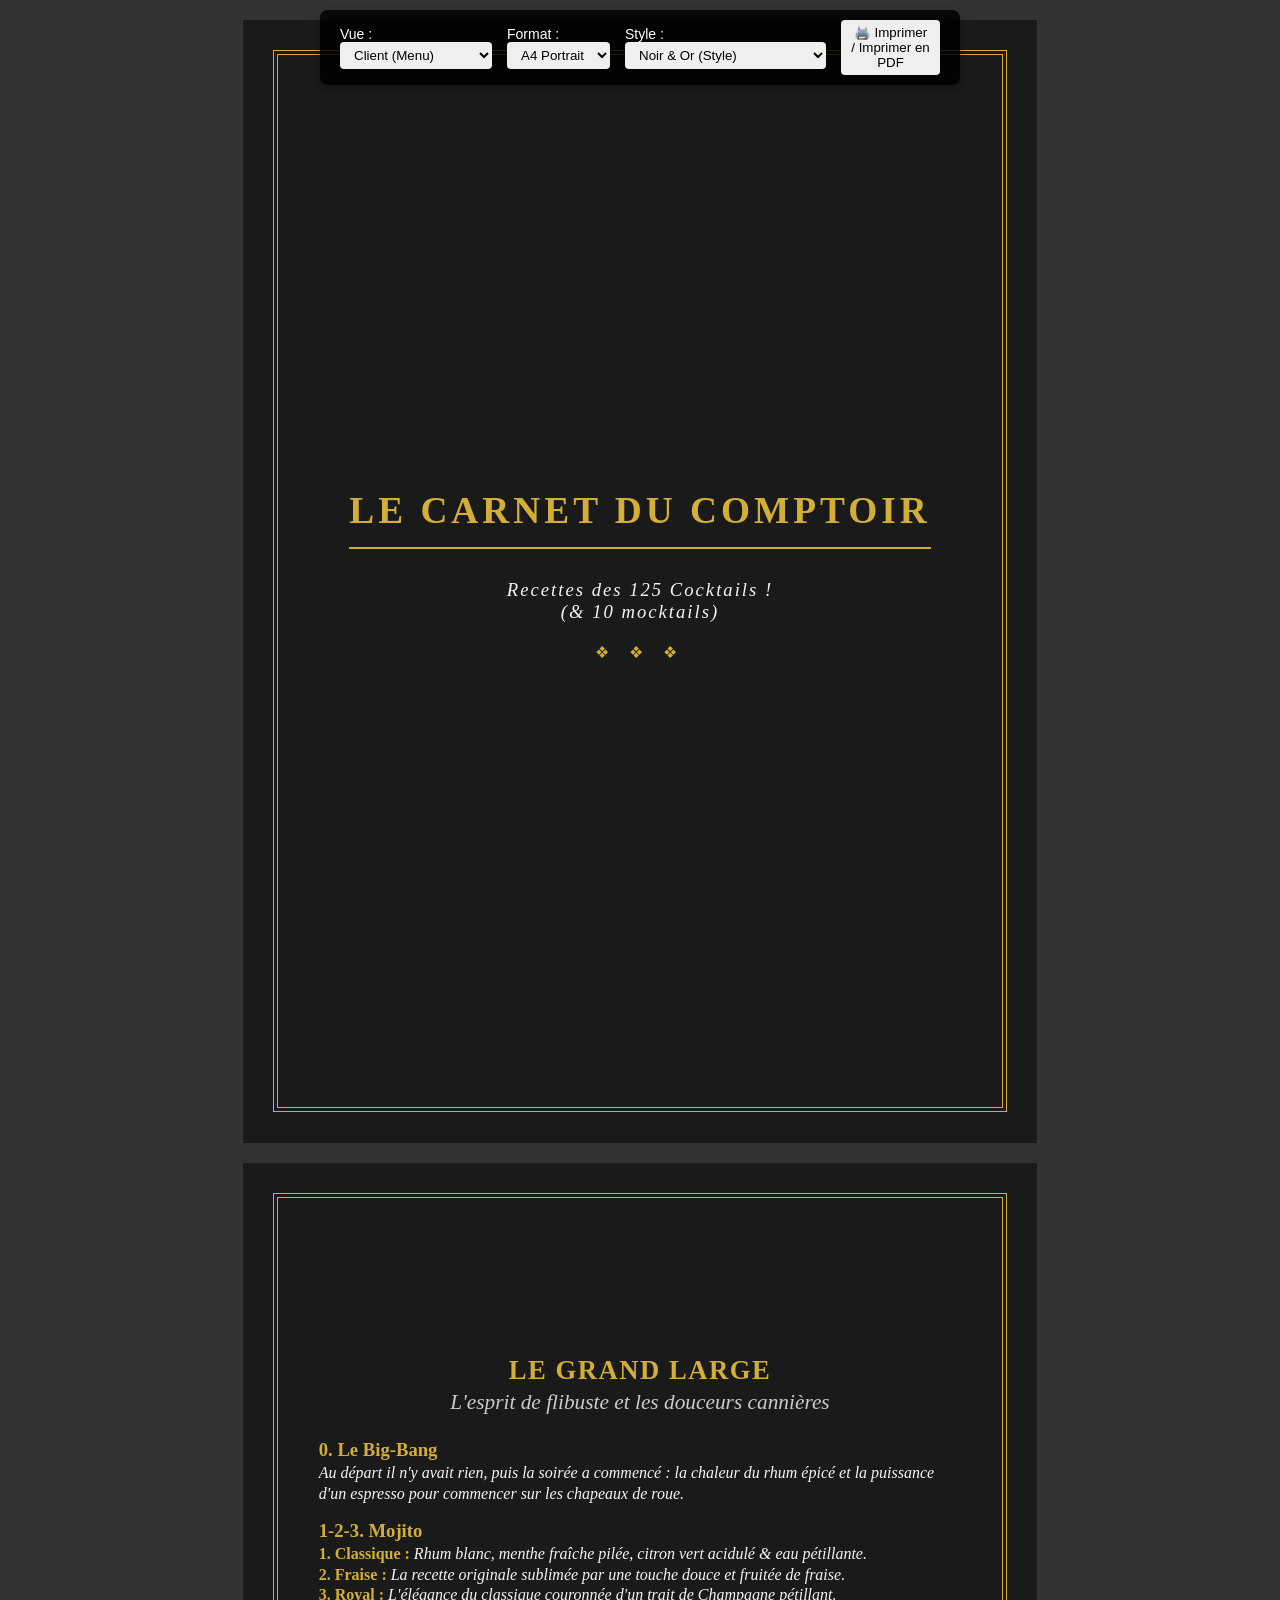
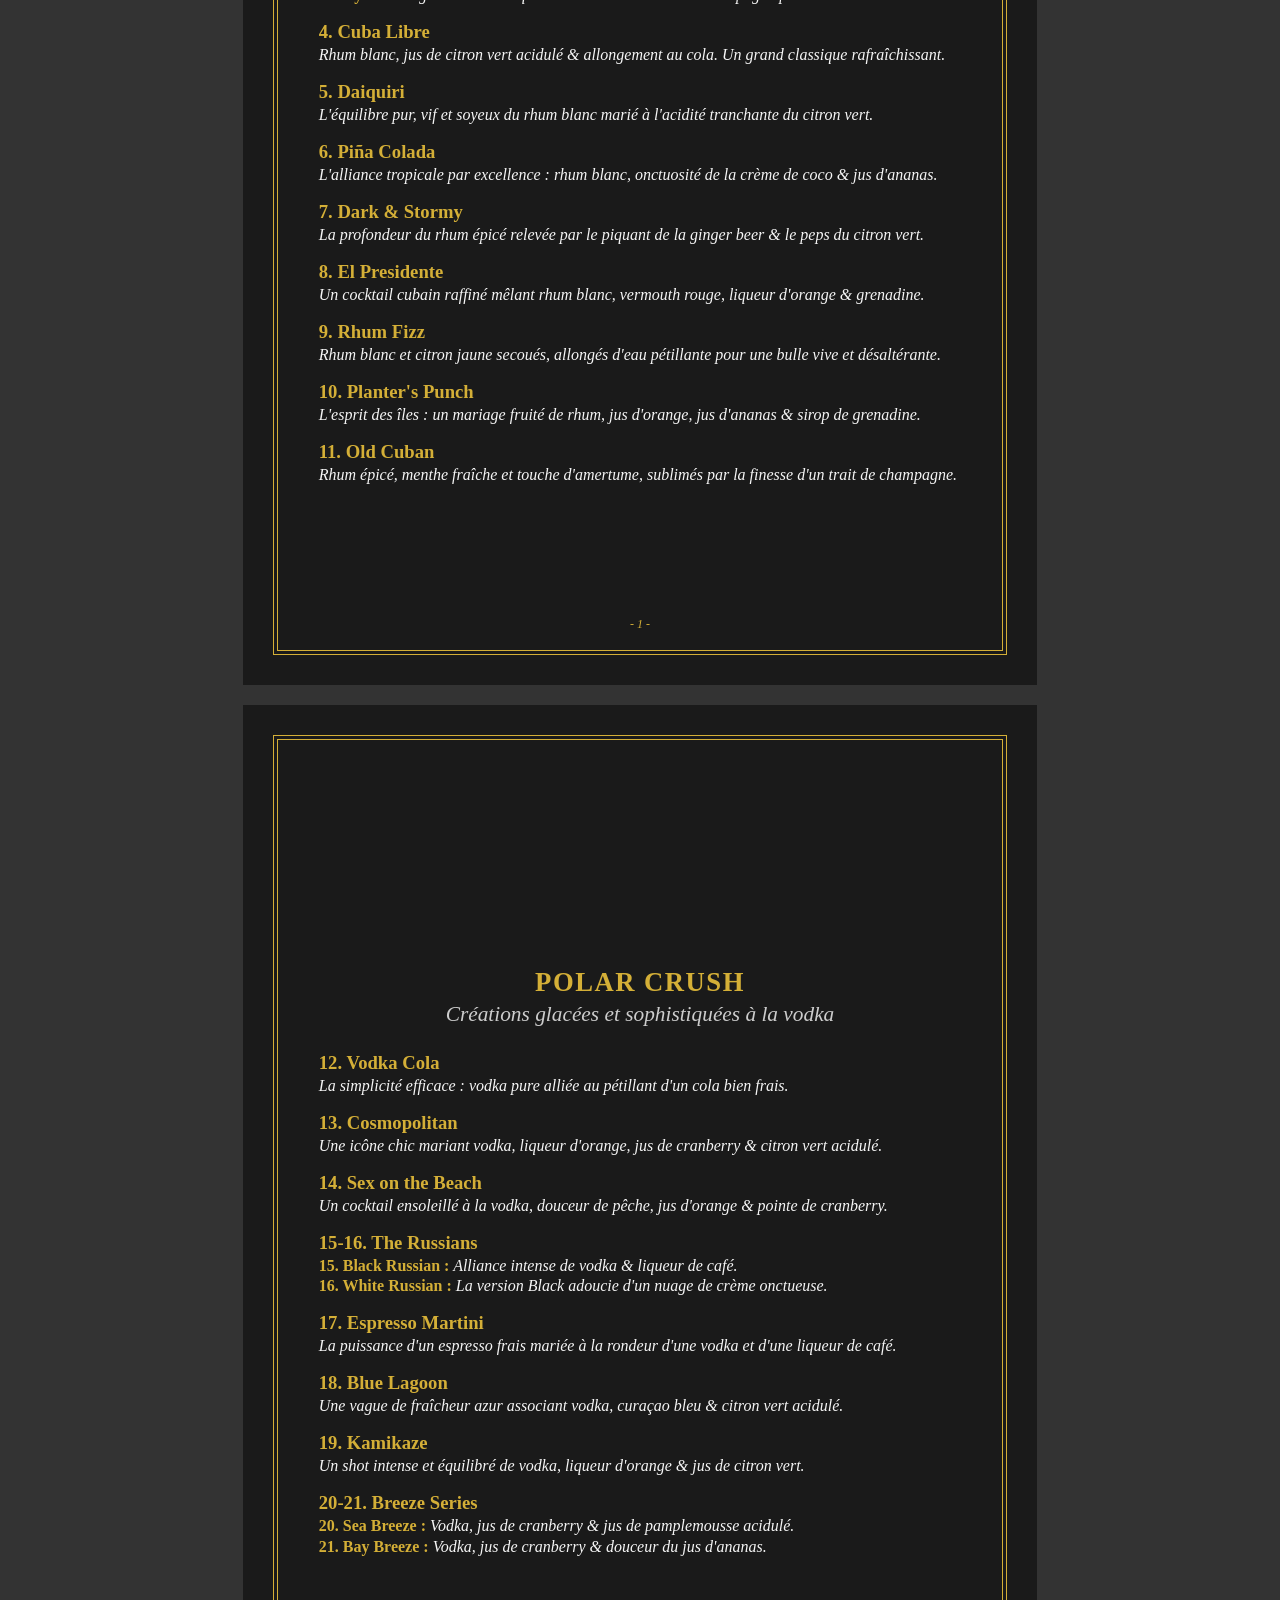
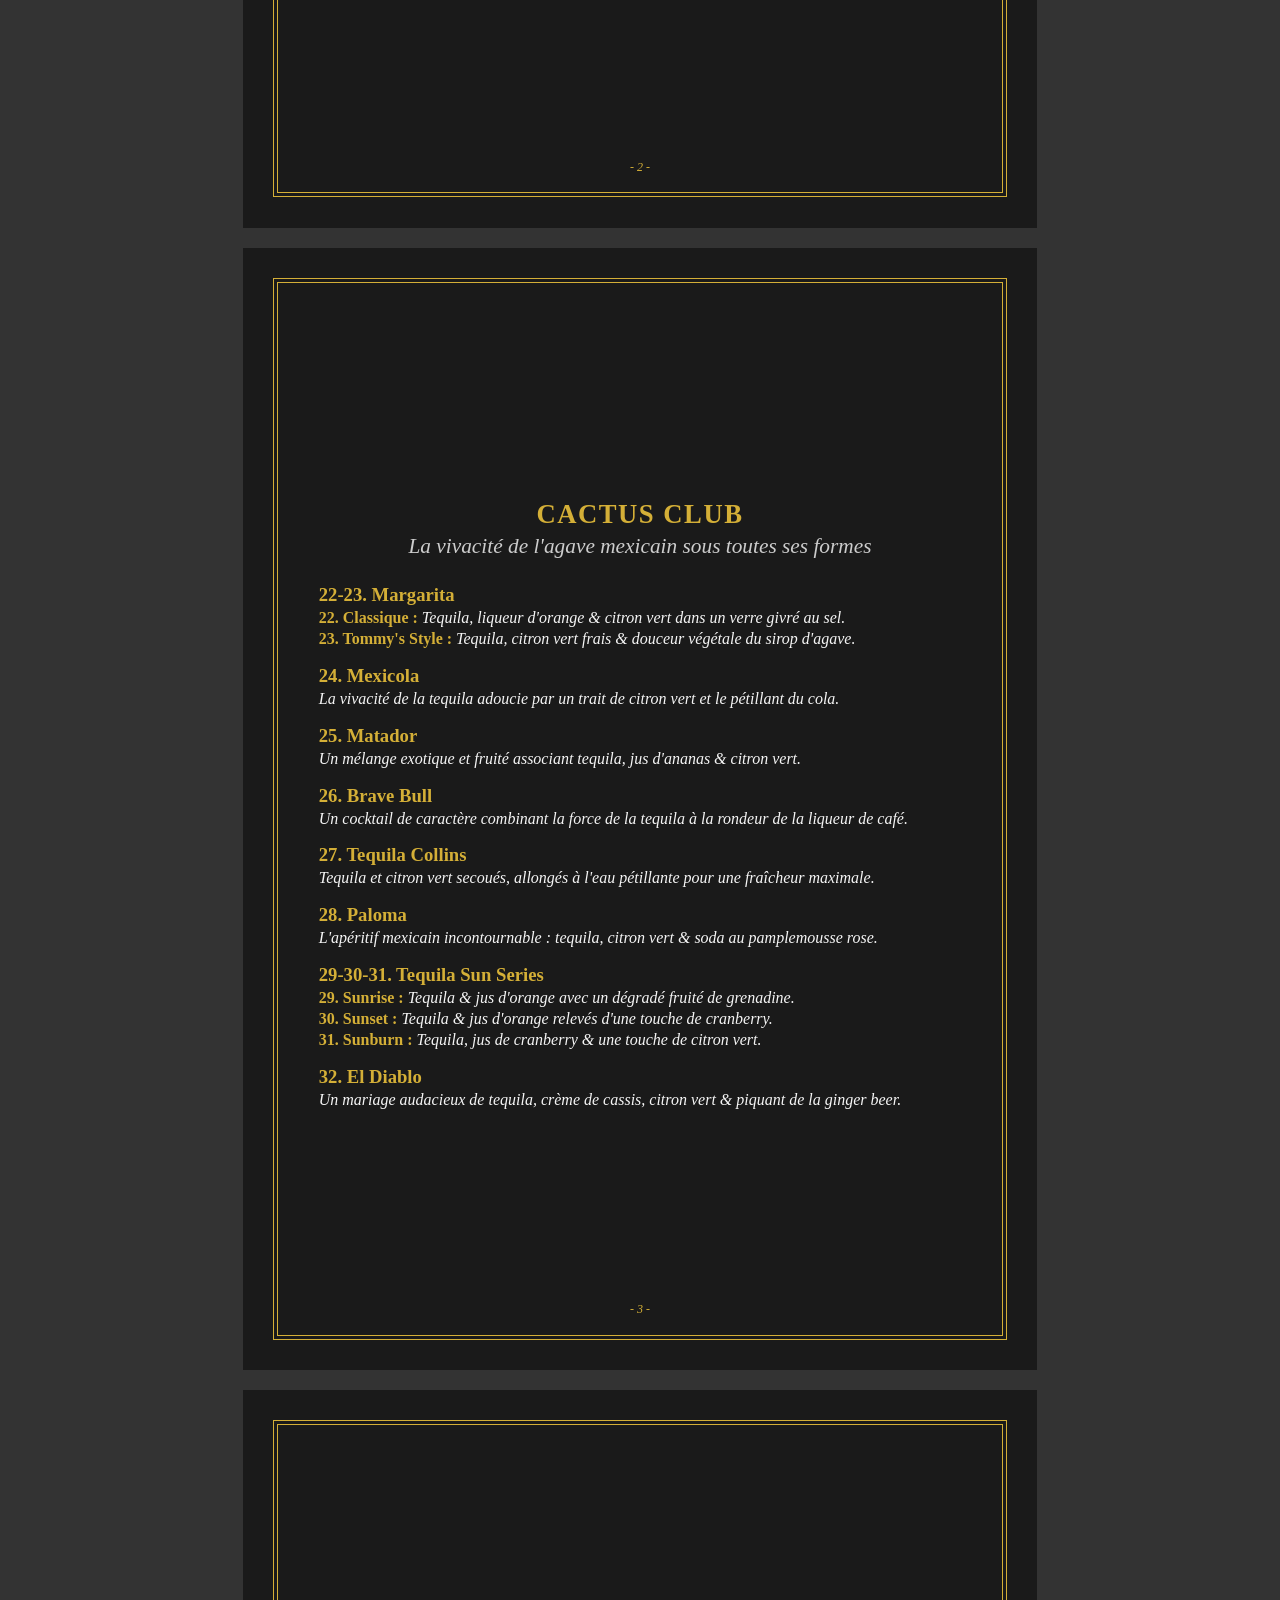
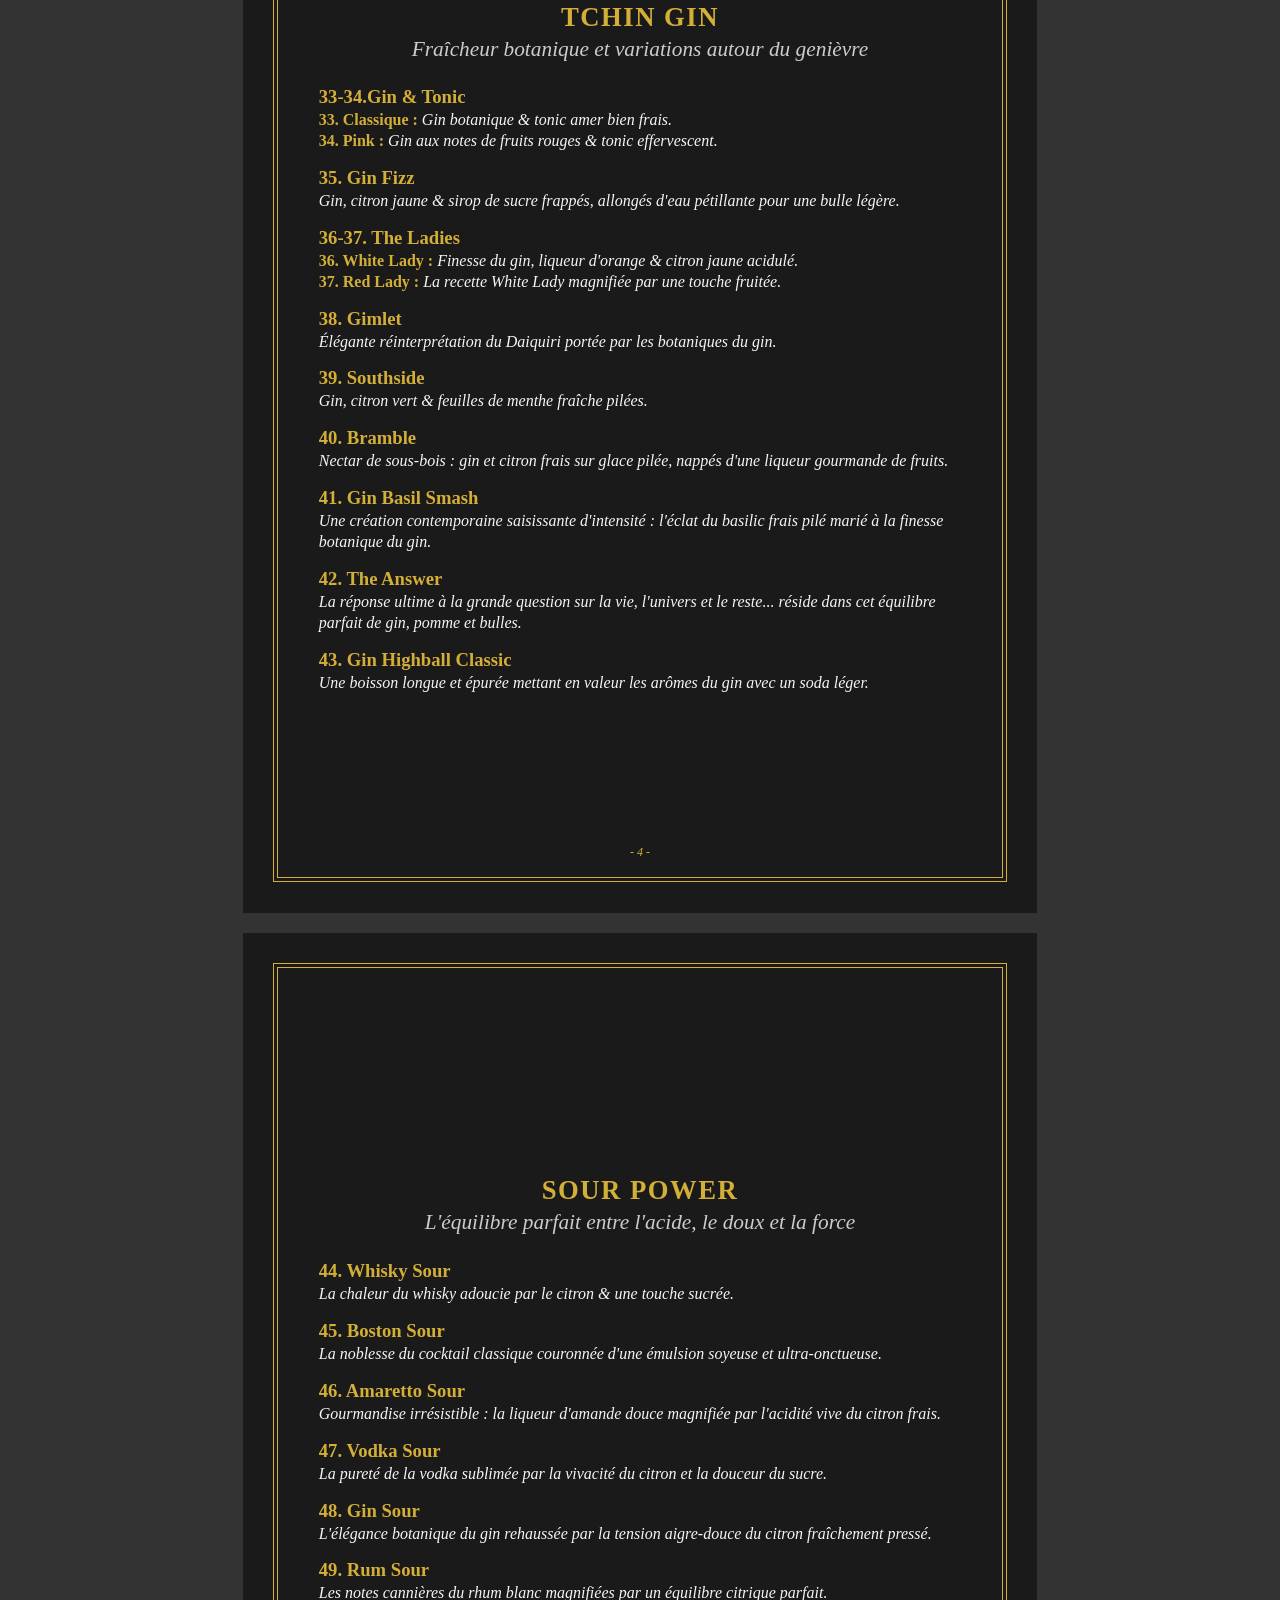
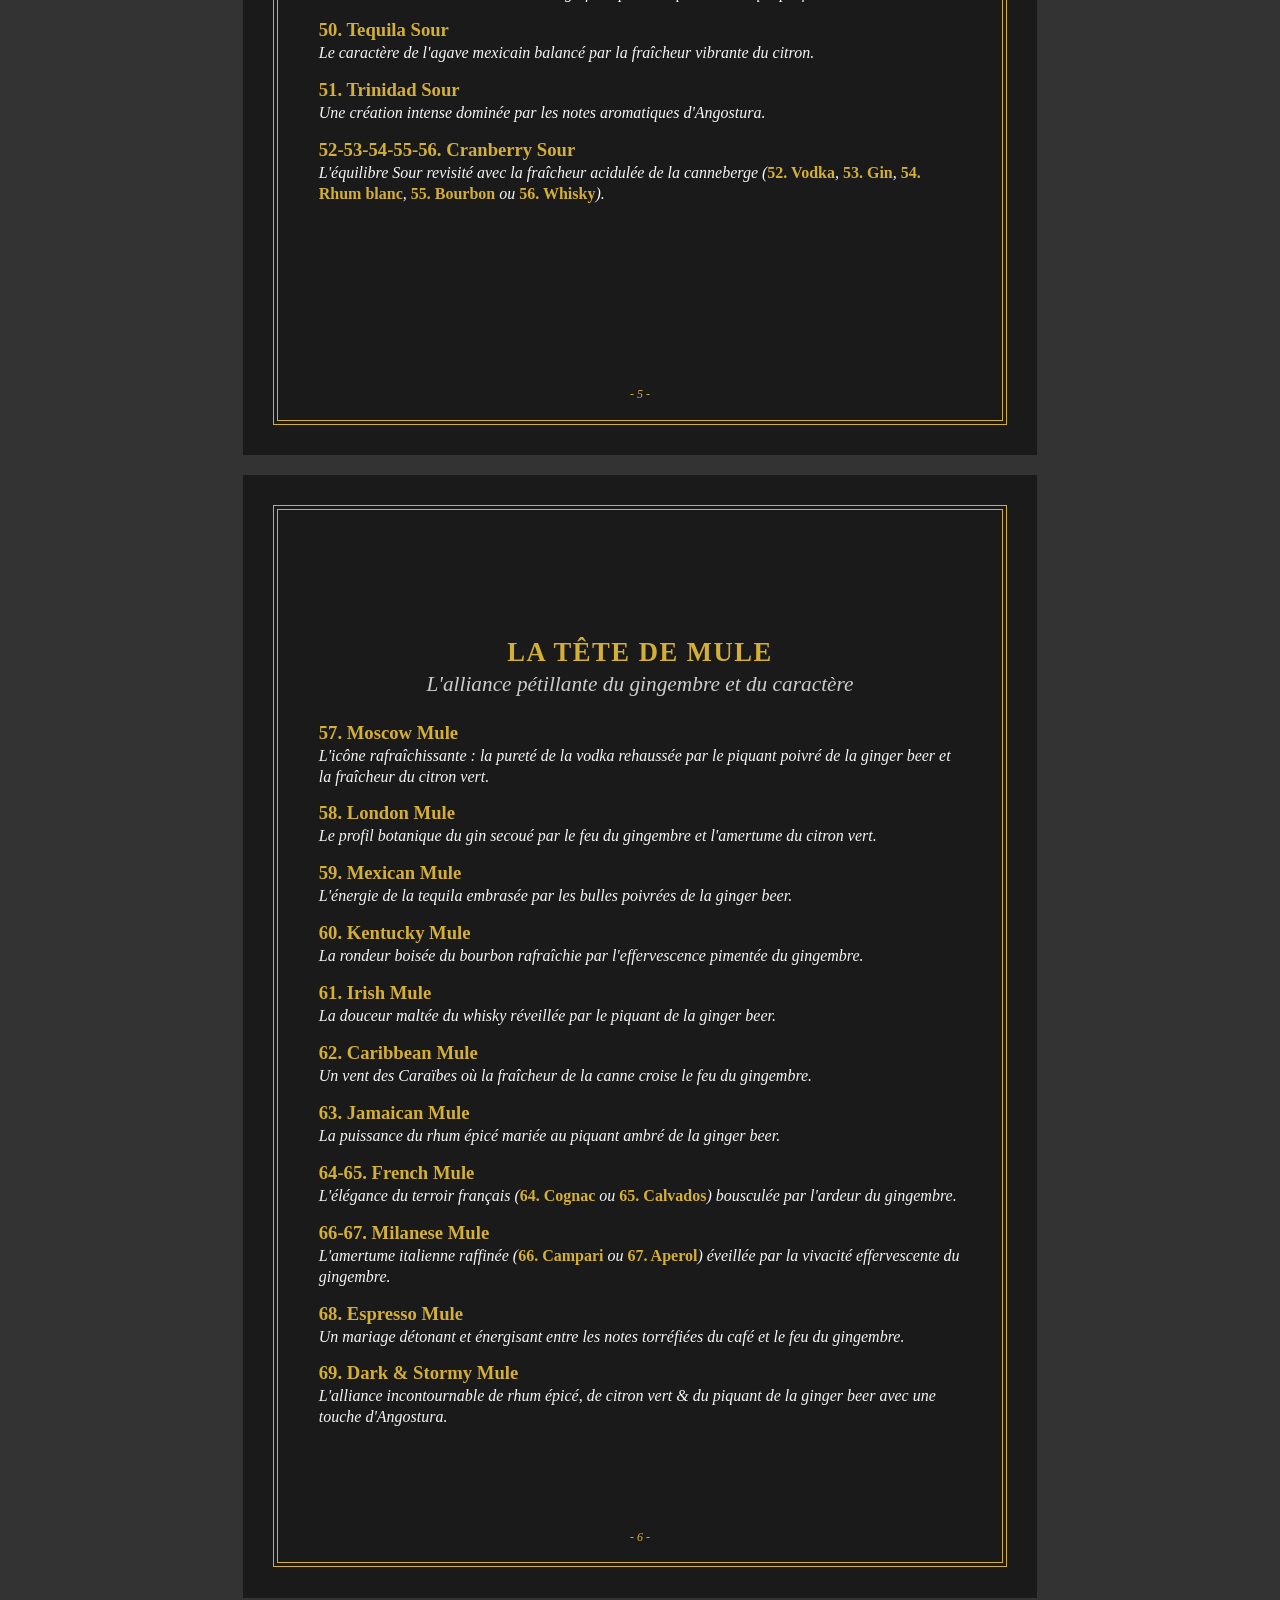
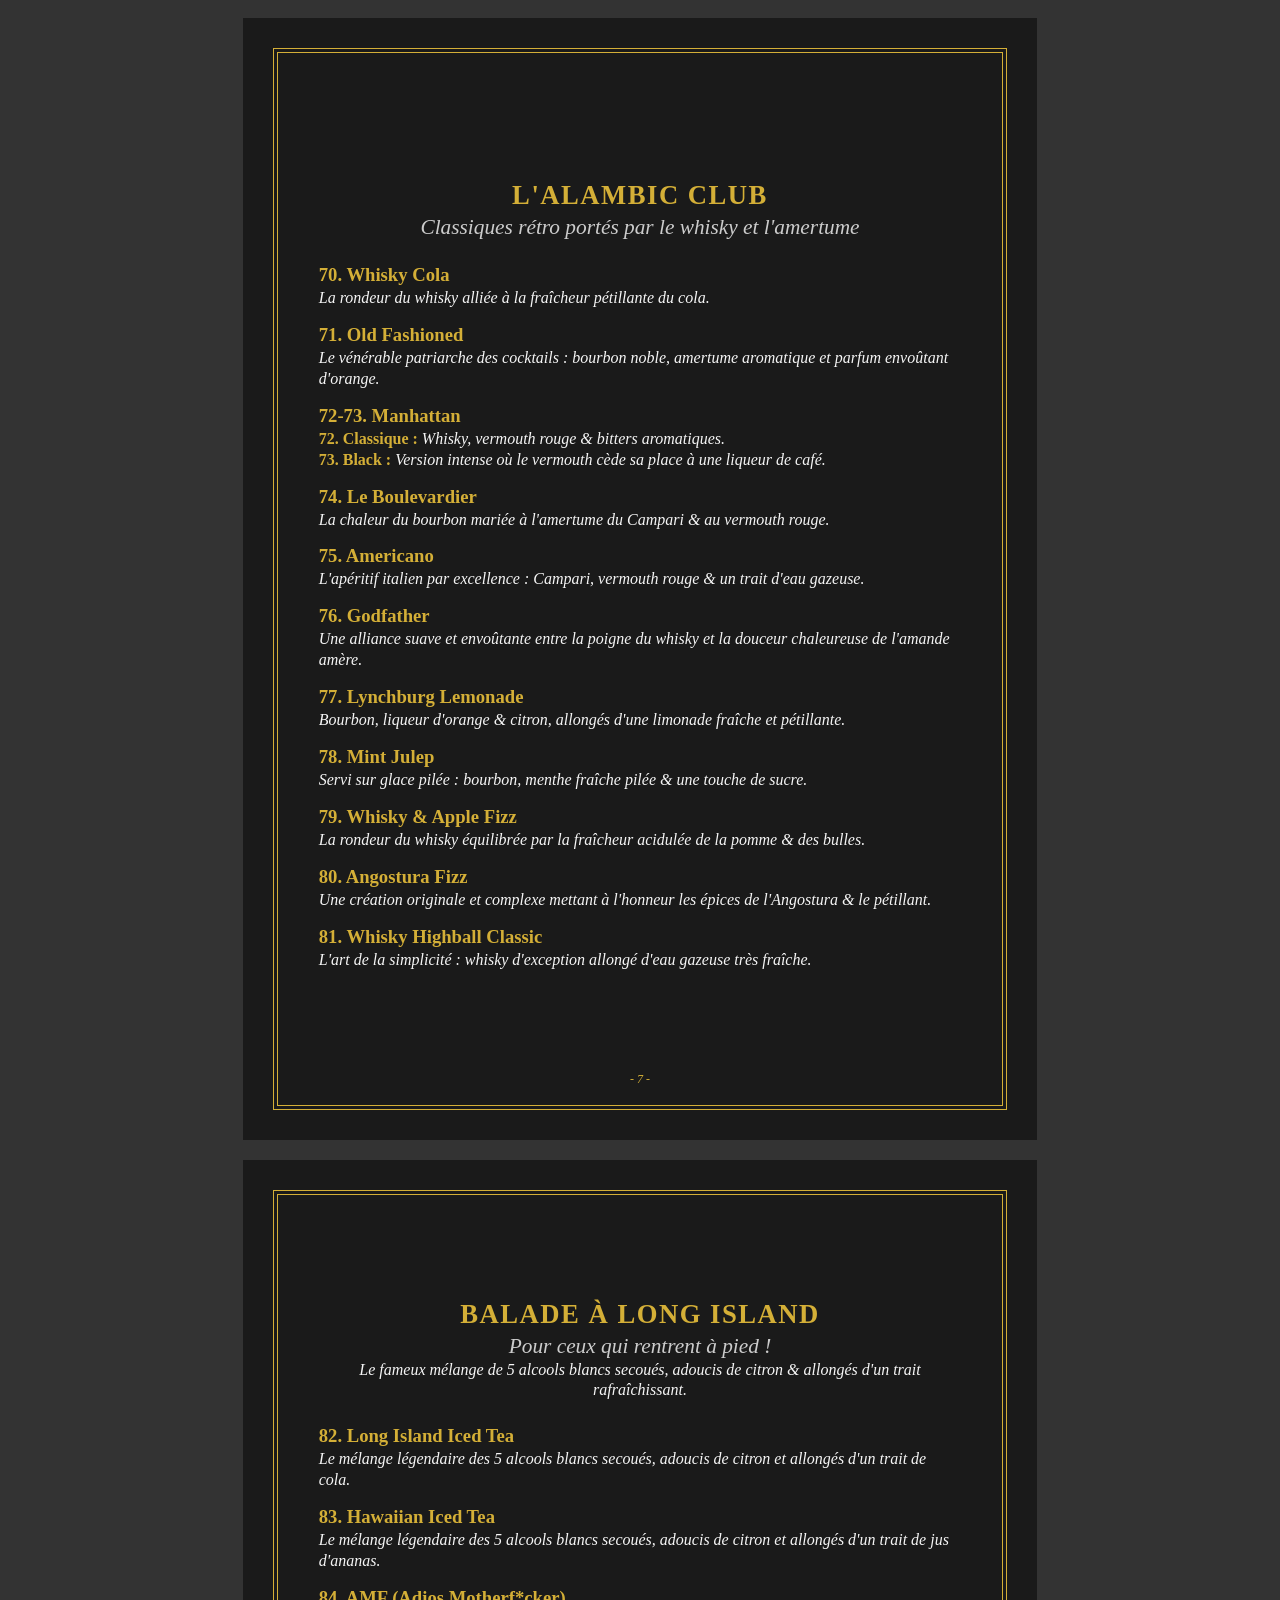
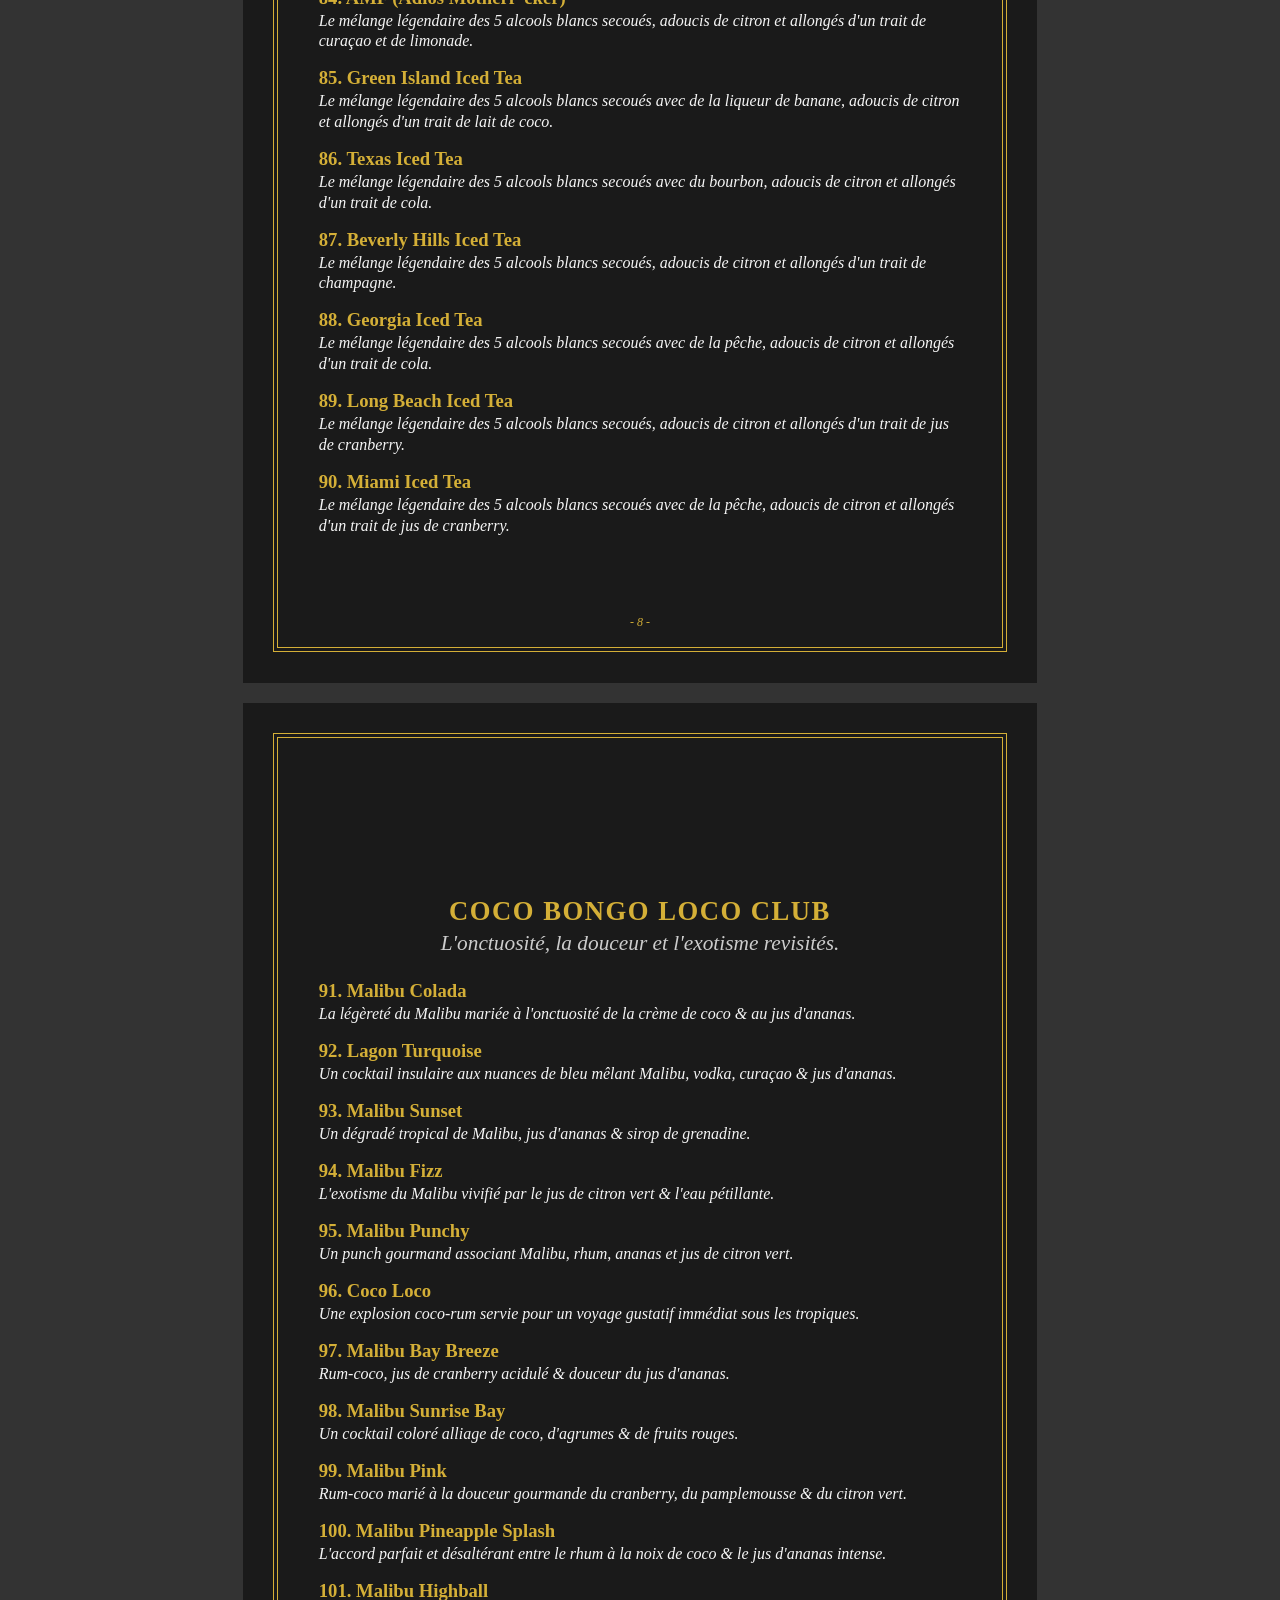
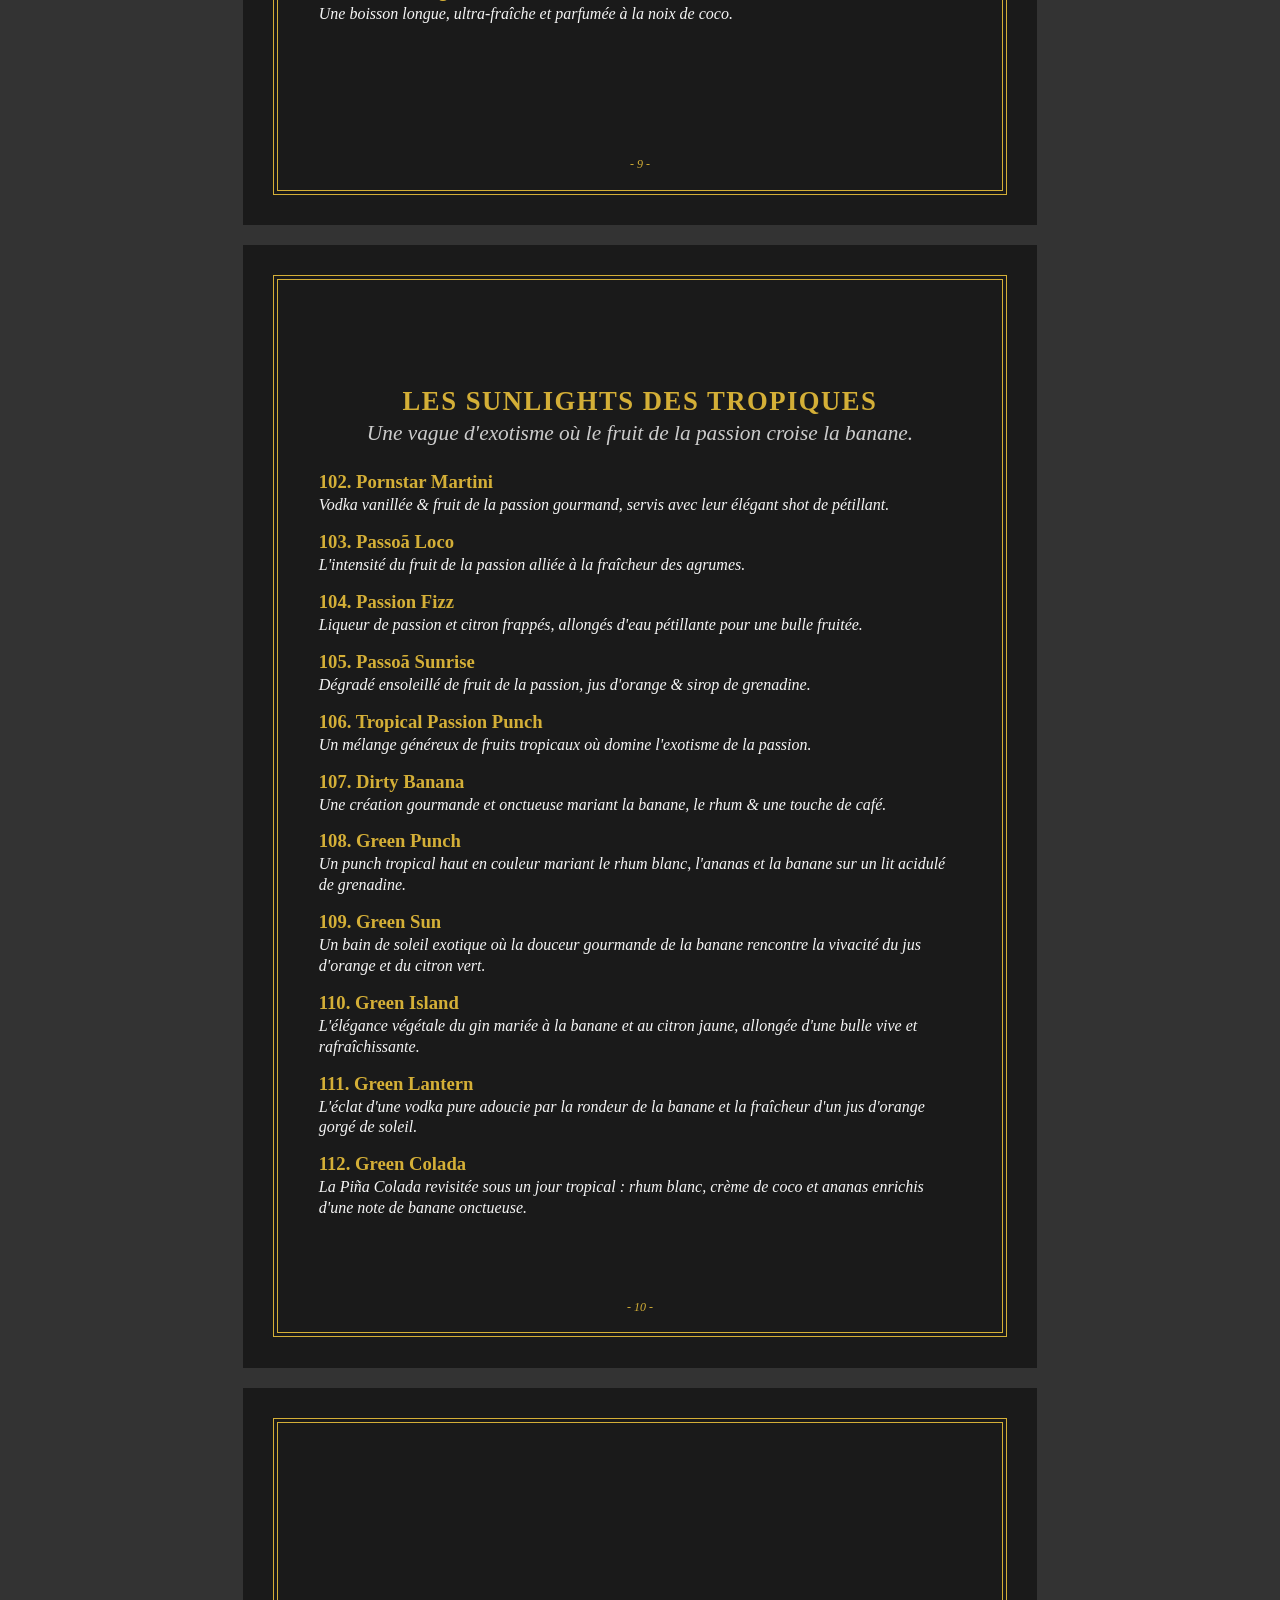
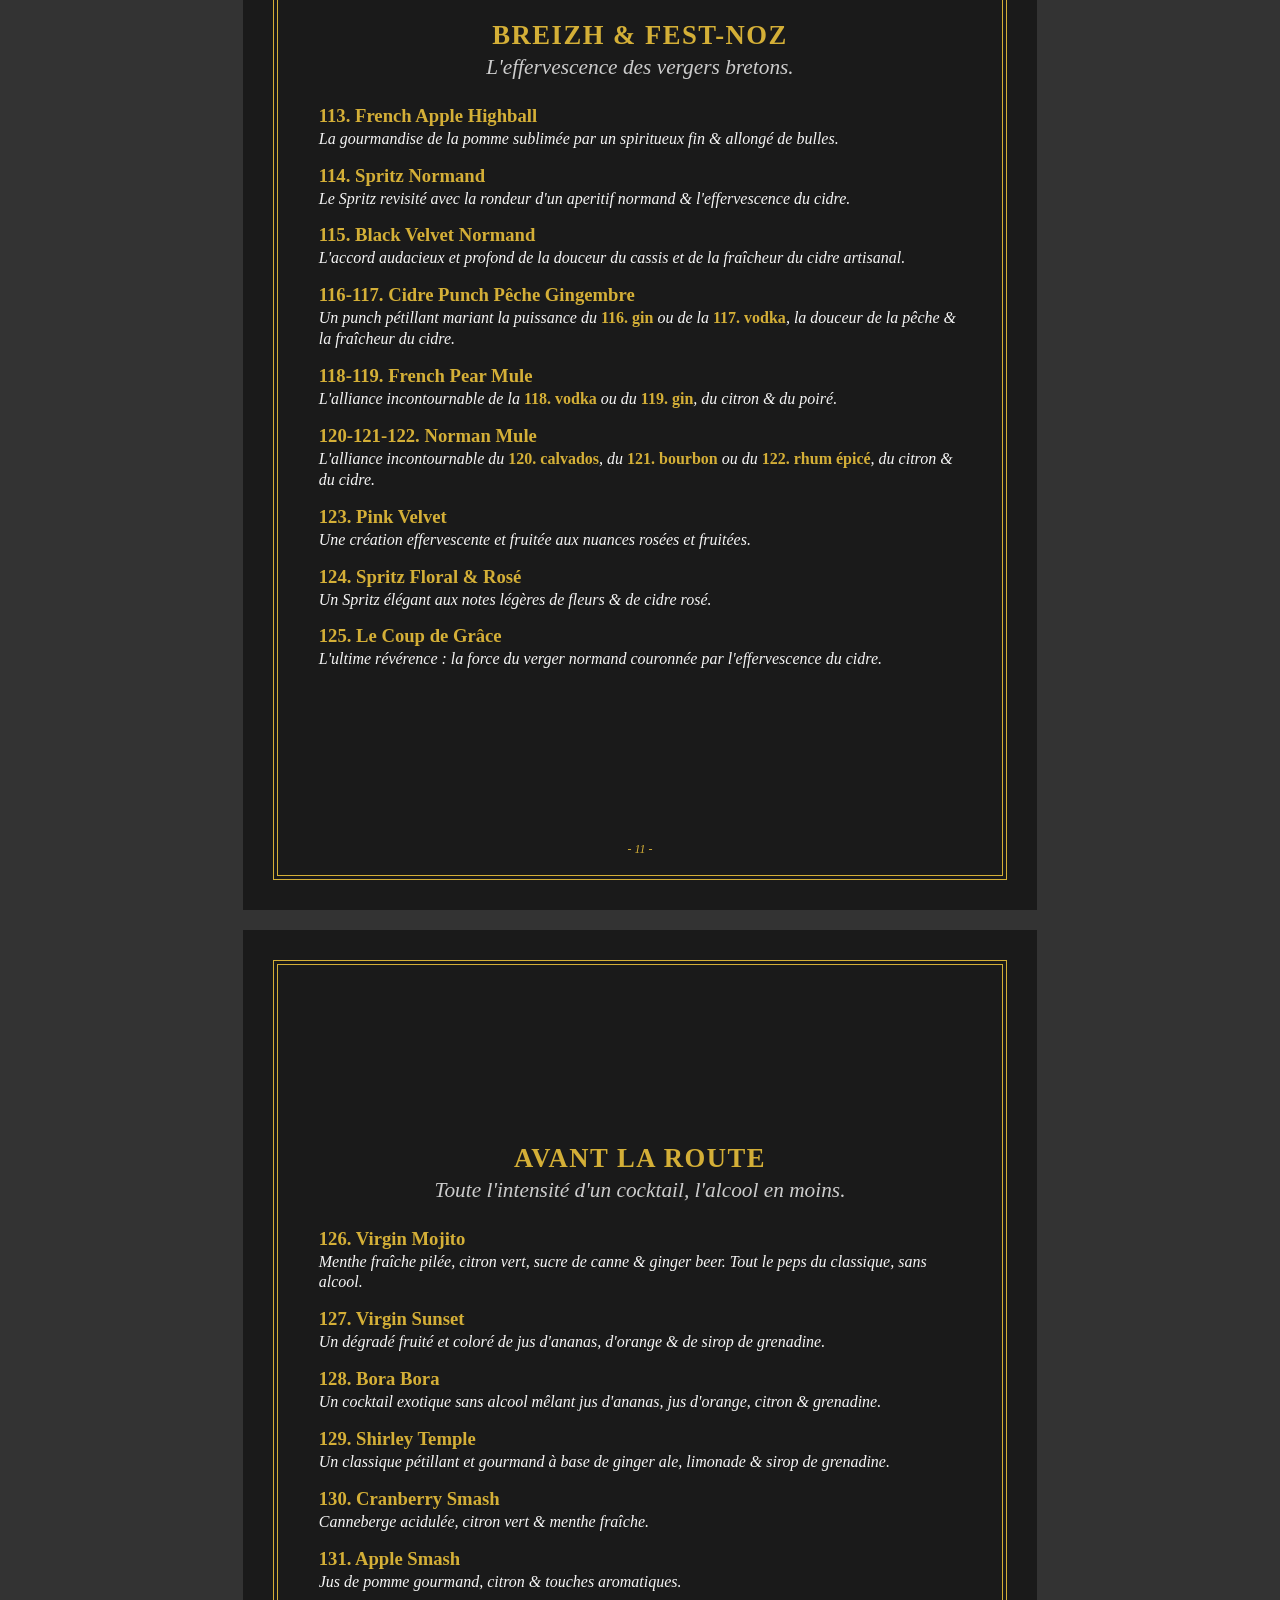
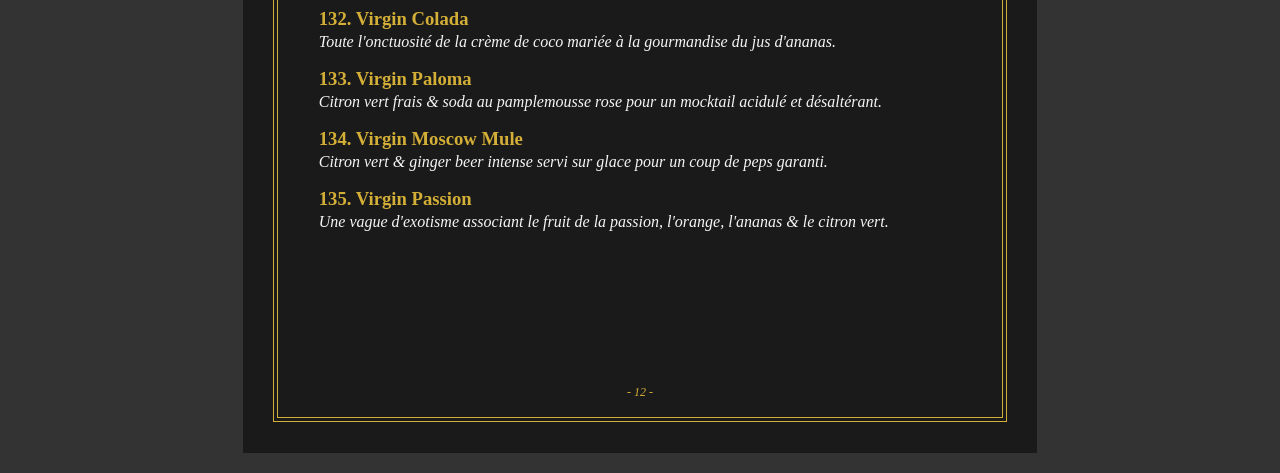
==== commit 01e8dca9: "infobar only for barman view" ====
--- a/index.html
+++ b/index.html
@@ -1886,7 +1886,7 @@
     </div>
 
     <!-- PAGE BONUS: INGRÉDIENTS -->
-    <div class="menu-page">
+    <div class="menu-page" id="infobar">
       <div class="page-border"></div>
       <div class="page-content">
         <div class="section-block">
@@ -1931,23 +1931,25 @@
     <!-- SCRIPT DE BASCULEMENT DE PROFILE -->
     <script>
       const viewSelect = document.getElementById("viewSelect");
+      const formatSelect = document.getElementById("formatSelect");
+      const themeSelect = document.getElementById("themeSelect");
+
+      // Fonction globale de mise à jour qui préserve TOUS les paramètres
+      function updateProfile() {
+        const view =
+          viewSelect.value === "customer" ? "view-customer" : "view-bartender";
+        const format = formatSelect.value;
+        const theme = themeSelect.value;
+
+        // On applique les 3 classes en même temps sans en écraser une seule
+        document.body.className = `${view} ${format} ${theme}`;
+      }
 
       // Écouteur de changement de vue
-      viewSelect.addEventListener("change", (e) => {
-        document.body.classList.remove("view-bartender", "view-customer");
-        document.body.classList.add(
-          e.target.value === "customer" ? "view-customer" : "view-bartender",
-        );
-      });
-
-      // Initialisation au chargement
-      document.body.classList.add("view-customer");
-
-      function updateProfile() {
-        const format = document.getElementById("formatSelect").value;
-        const theme = document.getElementById("themeSelect").value;
-        document.body.className = `${format} ${theme}`;
-      }
+      viewSelect.addEventListener("change", updateProfile);
+
+      // Initialisation complète au chargement de la page
+      document.addEventListener("DOMContentLoaded", updateProfile);
     </script>
   </body>
 </html>
--- a/styles.css
+++ b/styles.css
@@ -309,7 +309,7 @@
 }
 
 body.format-a5 .page-number {
-  bottom: 10mm;
+  bottom: 14mm;
   font-size: 8pt;
 }
 
@@ -327,6 +327,10 @@
   line-height: 1.3;
 }
 
+body.view-customer #infobar {
+  display: none !important;
+}
+
 /* --- Mode Barman --- */
 body.view-bartender .description {
   display: none !important;
